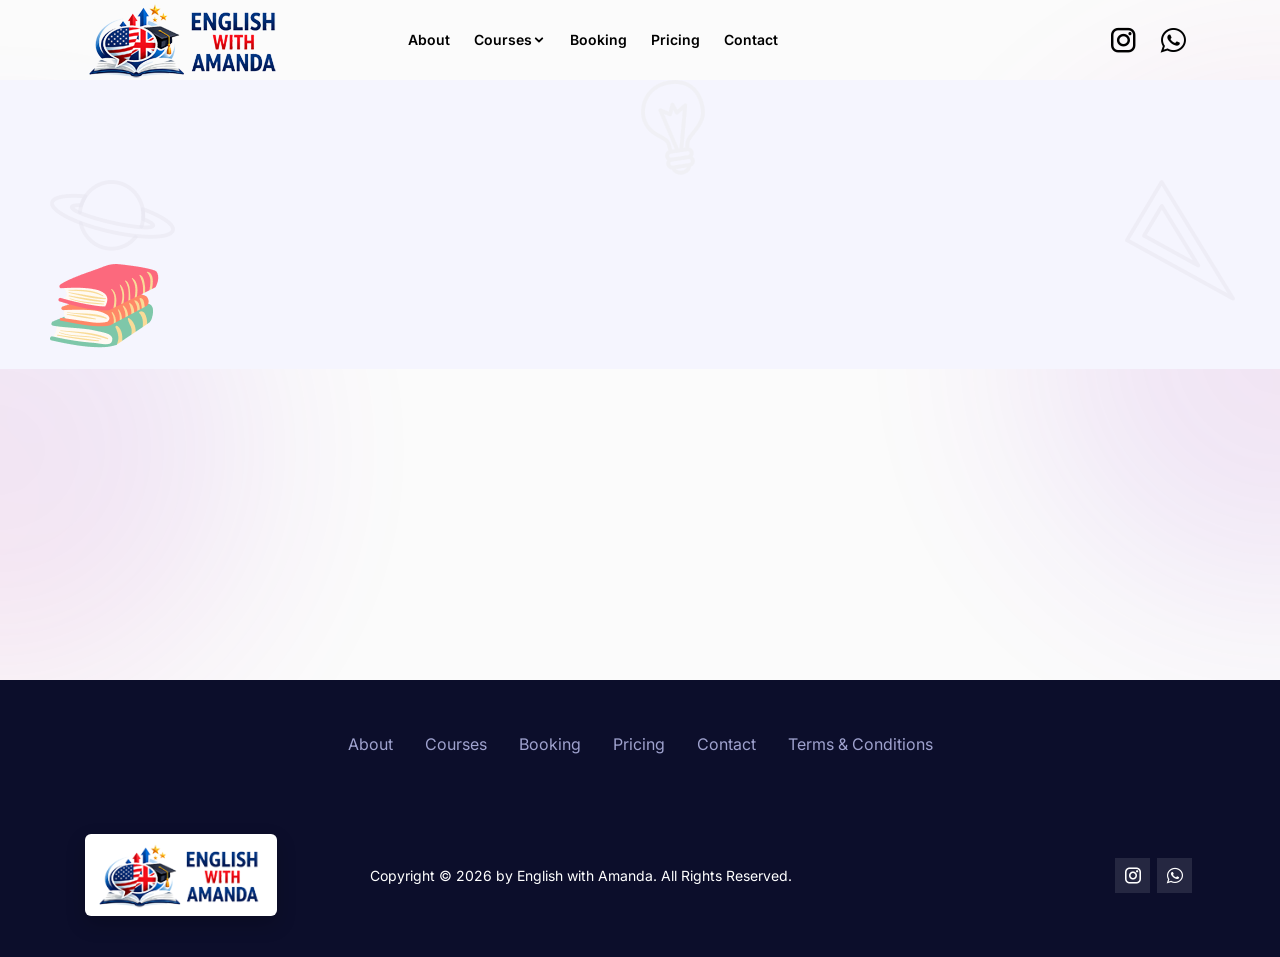
==== confirmation/index.html @ 3206e2a3 "Updated page titles" ====
<!doctype html>
<html class="no-js" lang="zxx">

<head>
    <meta charset="utf-8">
    <meta http-equiv="x-ua-compatible" content="ie=edge">
    <title>English with Amanda - Confirmation</title>
    <meta name="description" content="">
    <meta name="viewport" content="width=device-width, initial-scale=1">

    <link rel="shortcut icon" type="image/x-icon" href="../img/favicon.ico">
    <!-- Place favicon.ico in the root directory -->

    <!-- CSS here -->
    <link rel="stylesheet" href="../css/bootstrap.min.css">
    <link rel="stylesheet" href="../css/animate.min.css">
    <link rel="stylesheet" href="../css/aos.min.css">
    <link rel="stylesheet" href="../css/magnific-popup.css">
    <link rel="stylesheet" href="../css/icofont.min.css">
    <link rel="stylesheet" href="../css/slick.css">
    <link rel="stylesheet" href="../css/swiper-bundle.min.css">
    <link rel="stylesheet" href="../css/style.css">


    <meta name="color-scheme" content="light">

</head>


<body class="body__wrapper">
    <!-- pre loader area start -->
    <div id="back__preloader">
        <div id="back__circle_loader"></div>
            <div class="back__loader_logo">
                <img loading="lazy"  src="../img/pre.png" alt="Preload">
            </div>
        </div>
    </div>
    <!-- pre loader area end -->



    <main class="main_wrapper overflow-hidden">

        <!-- headar section start -->
        <header>
            <div class="headerarea headerarea__2 header__sticky header__area">
                <div class="container desktop__menu__wrapper">
                    <div class="row">
                        <div class="col-xl-2 col-lg-2 col-md-6">
                            <div class="headerarea__left">
                                <div class="headerarea__left__logo">

                                    <a href="../index.html"><img loading="lazy"  src="../img/logo/logo_1.png" alt="logo"></a>
                                </div>

                            </div>
                        </div>
                        <div class="col-xl-7 col-lg-7 main_menu_wrap">
                            <div class="headerarea__main__menu">
                                <nav aria-label="Primary navigation">
                                    <ul>
                                        <li><a href="../about.html">About</a></li>
                                        <li>
                                            <a class="headerarea__has__dropdown" href="../index.html#featured-courses">Courses<i class="icofont-rounded-down"></i></a>
                                            <ul class="headerarea__submenu">
                                                <li><a href="../trial-lesson.html">Trial Lesson</a></li>
                                                <li><a href="../general-english.html">General English</a></li>
                                                <li><a href="../group-conversation-classes.html">Group Conversation Classes</a></li>
                                                <li><a href="../cambridge-exam-preparation.html">Cambridge Exam Preparation</a></li>
                                                <li><a href="../business-english.html">Business English</a></li>
                                                <li><a href="../interview-preparation.html">Interview Preparation</a></li>
                                                <li><a href="../pronunciation-and-accent-reduction.html">Pronunciation and Accent Reduction</a></li>
                                            </ul>
                                        </li>
                                        <li><a href="../booking.html">Booking</a></li>
                                        <li><a href="../pricing.html">Pricing</a></li>
                                        <li><a href="../index.html#contact">Contact</a></li>
                                    </ul>
                                </nav>
                            </div>
                        </div>
                        <div class="col-xl-3 col-lg-3 col-md-6">
                            <div class="ewa-header-social" aria-label="Social links">
                                <a href="https://www.instagram.com/englishwithamandasmith/" target="_blank" rel="noopener noreferrer" aria-label="Instagram (opens in a new tab)"><i class="icofont-instagram" aria-hidden="true"></i></a>
                                <a href="https://api.whatsapp.com/send?phone=18563923306" target="_blank" rel="noopener noreferrer" aria-label="WhatsApp (opens in a new tab)"><i class="icofont-brand-whatsapp" aria-hidden="true"></i></a>
                            </div>
                            <div class="headerarea__right">
                            </div>
                        </div>

                    </div>

                </div>


                <div class="container-fluid mob_menu_wrapper">
                    <div class="row align-items-center">
                        <div class="col-6">
                            <div class="mobile-logo">
                                <a class="logo__dark" href="../index.html"><img loading="lazy"  src="../img/logo/logo_1.png" alt="logo"></a>
                            </div>
                        </div>
                        <div class="col-6">
                            <div class="header-right-wrap">
    
                                <div class="ewa-header-social" aria-label="Social links">
                                <a href="https://www.instagram.com/englishwithamandasmith/" target="_blank" rel="noopener noreferrer" aria-label="Instagram (opens in a new tab)"><i class="icofont-instagram" aria-hidden="true"></i></a>
                                <a href="https://api.whatsapp.com/send?phone=18563923306" target="_blank" rel="noopener noreferrer" aria-label="WhatsApp (opens in a new tab)"><i class="icofont-brand-whatsapp" aria-hidden="true"></i></a>
                            </div>
                            <div class="headerarea__right">
                                </div>
    
                                <div class="mobile-off-canvas">
                                    <a class="mobile-aside-button" href="#" aria-label="Open menu"><i class="icofont-navigation-menu"></i></a>
                                </div>
                            </div>
                        </div>
                    </div>
                </div>
            </div>
        </header>
        <!-- header section end -->

        <!-- Mobile Menu Start Here -->
        <div class="mobile-off-canvas-active">
            <a class="mobile-aside-close"><i class="icofont  icofont-close-line"></i></a>
            <div class="header-mobile-aside-wrap">
                <div class="mobile-menu-wrap headerarea">
        
                    <div class="mobile-navigation">
                        <nav aria-label="Mobile navigation">
                            <ul class="mobile-menu">
                                <li><a href="../about.html">About</a></li>
                                <li class="menu-item-has-children"><a href="../index.html#featured-courses">Courses</a>
                                    <ul class="dropdown">
                                        <li><a href="../trial-lesson.html">Trial Lesson</a></li>
                                        <li><a href="../general-english.html">General English</a></li>
                                        <li><a href="../group-conversation-classes.html">Group Conversation Classes</a></li>
                                        <li><a href="../cambridge-exam-preparation.html">Cambridge Exam Preparation</a></li>
                                        <li><a href="../business-english.html">Business English</a></li>
                                        <li><a href="../interview-preparation.html">Interview Preparation</a></li>
                                        <li><a href="../pronunciation-and-accent-reduction.html">Pronunciation and Accent Reduction</a></li>
                                    </ul>
                                </li>
                                <li><a href="../booking.html">Booking</a></li>
                                <li><a href="../pricing.html">Pricing</a></li>
                                <li><a href="../index.html#contact">Contact</a></li>
                            </ul>
                        </nav>
                    </div>
        
                </div>
            </div>
        </div>
        <!-- Mobile Menu end Here -->

        <!-- theme fixed shadow -->
        <div>
            <div class="theme__shadow__circle"></div>
            <div class="theme__shadow__circle shadow__right"></div>
        </div>
        <!-- theme fixed shadow -->
        <!-- breadcrumbarea__section__start -->

        <div class="breadcrumbarea">

            <div class="container">
                <div class="row">
                    <div class="col-xl-12">
                        <div class="breadcrumb__content__wraper" data-aos="fade-up">
                            <div class="breadcrumb__title">
                                <h2 class="heading">Thanks for Your Message</h2>
                            </div>
                            <div class="breadcrumb__inner">
                                <ul>
                                    <li>We will get back to you</li>
                                </ul>
                            </div>
                        </div>



                    </div>
                </div>
            </div>

            <div class="shape__icon__2">
                <img loading="lazy"  class=" shape__icon__img shape__icon__img__1" src="../img/herobanner/herobanner__1.png" alt="photo">
                <img loading="lazy"  class=" shape__icon__img shape__icon__img__2" src="../img/herobanner/herobanner__2.png" alt="photo">
                <img loading="lazy"  class=" shape__icon__img shape__icon__img__3" src="../img/herobanner/herobanner__3.png" alt="photo">
                <img loading="lazy"  class=" shape__icon__img shape__icon__img__4" src="../img/herobanner/herobanner__5.png" alt="photo">
            </div>

        </div>
        <!-- breadcrumbarea__section__end-->

        <!-- error__section__start -->
        <div class="errorarea sp_top_100 sp_bottom_100">
            <div class="container">
                <div class="row">
                    <div class="col-xl-8 col-lg-10 col-sm-12 col-12 m-auto">
                        <div class="errorarea__inner" data-aos="fade-up">
                            <div class="error__button">
                                <a class="default__button" href="../index.html">Back To Home
                                <i class="icofont-simple-right"></i>
                            </a>
                            </div>
                        </div>
                    </div>
                </div>
            </div>
        </div>
        <!-- error__section__end -->


        <!-- footer__section__start -->
        <div class="footerarea">
            <div class="container">
                

                <div class="footerarea__wrapper footerarea__wrapper__2">
                    <nav class="ewa-footer-nav" aria-label="Footer navigation">
                        <a href="../about.html">About</a>
                        <a href="../index.html#featured-courses">Courses</a>
                        <a href="../booking.html">Booking</a>
                        <a href="../pricing.html">Pricing</a>
                        <a href="../index.html#contact">Contact</a>
                        <a href="../terms-and-conditions.html">Terms &amp; Conditions</a>
                    </nav>
                    
                </div>
                <div class="footerarea__copyright__wrapper footerarea__copyright__wrapper__2">
                    <div class="row">
                        <div class="col-xl-3 col-lg-3">
                            <div class="copyright__logo">
                                <a href="/"><img loading="lazy" src="../img/logo/logo_2.png" alt="English with Amanda"></a>
                            </div>
                        </div>
                        <div class="col-xl-6 col-lg-6">
                            <div class="footerarea__copyright__content footerarea__copyright__content__2">
                                <p>Copyright © <span>2026</span> by English with Amanda. All Rights Reserved.</p>
                            </div>
                        </div>
                        <div class="col-xl-3 col-lg-3">
                            <div class="footerarea__icon footerarea__icon__2">
                                <ul>
                                    <li><a href="https://www.instagram.com/englishwithamandasmith/" target="_blank" rel="noopener noreferrer" aria-label="Instagram"><i class="icofont-instagram"></i></a></li>
                                    <li><a href="https://api.whatsapp.com/send?phone=18563923306" target="_blank" rel="noopener noreferrer" aria-label="WhatsApp"><i class="icofont-brand-whatsapp"></i></a></li>
                                </ul>
                            </div>
                        </div>
                    </div>
                </div>

            </div>
        </div>
        <!-- footer__section__end -->


    </main>





    <!-- JS here -->
    <script src="../js/vendor/modernizr-3.5.0.min.js"></script>
    <script src="../js/vendor/jquery-3.6.0.min.js"></script>
    <script src="../js/popper.min.js"></script>
    <script src="../js/bootstrap.min.js"></script>
    <script src="../js/isotope.pkgd.min.js"></script>
    <script src="../js/slick.min.js"></script>
    <script src="../js/jquery.meanmenu.min.js"></script>
    <script src="../js/ajax-form.js"></script>
    <script src="../js/wow.min.js"></script>
    <script src="../js/jquery.scrollUp.min.js"></script>
    <script src="../js/imagesloaded.pkgd.min.js"></script>
    <script src="../js/jquery.magnific-popup.min.js"></script>
    <script src="../js/waypoints.min.js"></script>
    <script src="../js/jquery.counterup.min.js"></script>
    <script src="../js/plugins.js"></script>
    <script src="../js/swiper-bundle.min.js"></script>
    <script src="../js/main.js"></script>




</body>

</html>
---- css/style.css ----
/*********************************************************************************

	Template Name: Edurock - Education LMS Template
    Author: Techboot
    Support: techbootmail@gmail.com
    Description: Edurock -  Education, online course, bootstrap 5.0 LMS Template.
    Version: 1.0.0

**********************************************************************************/
/**************************************************************

	Start Style sheet Indexing
	|
	|___ Default Styles
	|	|
	|	|___ Variables
	|	|___ Mixins
	|	|___ Reset
	|	|___ Typography
	|	|___ Extend
	|	|___ Animations
	|	|___ Short Code
	|	|___ Spacing
	|
	|
	|___Header Styles
	|	|___ header
	|	|___ main_menu
    |	|___ mobile_menu
	|
	|
	|___Section Styles
	|	|___ Hero Banner 
	|	|___ Education 
	|	|___ Training
	|	|___ About
	|	|___ Popular
	|	|___ Grid
	|	|___ Event
	|	|___ Register
	|	|___ testimonial
	|	|___ Counter
	|	|___ Team
	|
	|___Page Styles
	|	|___ Instructor 
	|	|___ Blog 
	|	|___ Course 
	|	|___ Contact 
	|	|___ Error 
	|	|___ Breadcrumb 
	|
	|___Footer Styles
	|	|___ Footer 
	|	|___ Copyright
	|
	|___Light/Dark Styles
	|	|___ Light/Dark 
	|
	|___ End Style Sheet Indexing

***************************************************************/
@import url("https://fonts.googleapis.com/css2?family=Hind:wght@300;400;500;600;700&family=Inter:wght@300;400;500;600;700;800;900&display=swap");
:root {
  --bodyColor: #222222;
  --bodyBg: #fbfbfb;
  --bodyBg1: #F7F7F7;
  --whiteColor: #ffffff;
  --whitegrey: #6A7C92;
  --whitegrey1: #EDEDED;
  --whitegrey2: #F2F6F7;
  --whitegrey3: #E7DEFF;
  --headingColor: #222222;
  --contentColor: #5F6C76;
  --contentColor2: #5C727D;
  --primaryColor: #5F2DED;
  --secondaryColor: #F2277E;
  --secondaryColor2: #FF275A;
  --secondaryColor3: #FF2828;
  --blackColor: #000000;
  --blackColor2: #191B1E;
  --darkblack: #0C0E2B;
  --darkcolor: #263546;
  --darkgray: #9FA2CE;
  --deepgray: #202942;
  --lightGrey: #7B8696;
  --lightGrey2: #7B8697;
  --lightGrey3: #7E858B;
  --lightGrey4: #A2A9B6;
  --lightGrey5: #F0F0F5;
  --lightGrey8: #F0F1F3;
  --lightGrey6: #6D6E75;
  --lightGrey7: #F3F4FD;
  --lightGrey9: #9F98B2;
  --lightGrey10: #F5F5FE;
  --lightGrey11: #F7F8FD;
  --lightGrey12: #f0f4f7;
  --greencolor: #44CEA9;
  --greencolor2: #1EC902;
  --greencolor3: #2EC14A;
  --orange: #FE2323;
  --borderColor: #eeeeee;
  --borderColor1: #E5E5E5;
  --borderColor2: #dddddd;
  --borderColor3: #f8f8f8;
  --borderColor4: #cacaca;
  --darkdeep1: #170F2F;
  --darkdeep2: #37404E;
  --darkdeep3: #F4F4F8;
  --darkdeep4: #949392;
  --darkdeep5: #62605D;
  --darkdeep6: #7E8285;
  --darkdeep7: #C4C4C4;
  --indigo: #B13BFF;
  --deepgreen: #133344;
  --deepblue: #505975;
  --deepred: #DC164D;
  --skycolor: #03A9F4;
  --yellow: #FF912C;
  --yellow1: #F0B410;
  --blue: #2864FF;
  --naveBlue: #17093e;
  --borderRadius: 4px;
  --borderRadius2: 20px;
  --borderRadius3: 10px;
  --transition: .3s;
  --bodyFont: "Inter", sans-serif;
  --headingFont: "Hind", sans-serif;
  --contentFont: "Inter", sans-serif;
}

.is_dark {
  --bodyColor: #fff;
  --bodyBg: #0C0E2B;
  --bodyBg1: #0C0E2B;
  --headingColor: #fff;
  --blackColor: #fff;
  --blackColor2: #fff;
  --whiteColor: #0C0E2B;
  --darkdeep2: #fff;
  --darkblack: #fff;
  --lightGrey: #0C0E2B;
  --lightGrey7: #170F2F;
  --lightGrey10: #170F2F;
  --lightGrey11: #170F2F;
  --contentColor: #fff;
  --darkdeep5: #fff;
  --borderColor: #312a57;
  --whitegrey: #fff;
  --whitegrey1: #312a57;
  --whitegrey2: #312a57;
  --deepgray: #fff;
  --borderColor2: #fff;
  --darkdeep3: #17093e;
  --contentColor2: #fff;
  --deepgreen: #fff;
  --bs-body-color:#fff;
}

/*------------------------------
Default CSS
-------------------------------*/
* {
  margin: 0;
  padding: 0;
  box-sizing: border-box;
}

body {
  font-family: var(--bodyFont);
  background-color: var(--bodyBg);
  font-size: 16px;
  font-weight: 400;
  line-height: 1.8;
  position: relative;
}

p {
  font-size: 16px;
  margin-bottom: 15px;
  color: var(--contentColor);
}

a {
  text-decoration: none;
  transition: var(--transition);
}

p,
a,
.btn,
button,
p,
input,
select,
textarea,
li,
img {
  -webkit-transition: all var(--transition) ease-out 0s;
  -moz-transition: all var(--transition) ease-out 0s;
  -ms-transition: all var(--transition) ease-out 0s;
  -o-transition: all var(--transition) ease-out 0s;
  transition: all var(--transition) ease-out 0s;
}

a {
  color: var(--contentColor);
}

a:hover {
  color: var(--primaryColor);
}

input:focus-visible {
  outline: none;
}

h1,
h2,
h3,
h4,
h5,
h6 {
  color: var(--headingColor);
  font-family: var(--headingFont);
  -webkit-transition: all 0.3s ease-out 0s;
  -moz-transition: all 0.3s ease-out 0s;
  -ms-transition: all 0.3s ease-out 0s;
  -o-transition: all 0.3s ease-out 0s;
  transition: all 0.3s ease-out 0s;
  margin-bottom: 15px;
}

h1,
h2,
h3,
h4,
h5,
h6 {
  font-weight: 700;
  font-family: var(--headingFont);
  color: var(--blackColor);
}

ul {
  margin: 0px;
  padding: 0px;
}

li {
  list-style: none;
  display: inline-block;
}

.container,
.container-fluid,
.container-lg,
.container-md,
.container-sm,
.container-xl,
.container-xxl {
  padding-right: var(--bs-gutter-x, 0.9375rem);
  padding-left: var(--bs-gutter-x, 0.9375rem);
  --bs-gutter-x: .9375rem;
}

.container-fluid.full__width__padding {
  padding: 0 30px;
}
@media (min-width: 1500px) and (max-width: 1920px) {
  .container-fluid.full__width__padding {
    padding: 0 150px;
  }
}
@media (min-width: 1366px) and (max-width: 1499px) {
  .container-fluid.full__width__padding {
    padding: 0 50px;
  }
}

.row {
  --bs-gutter-x: 1.875rem;
}

.column__custom__class {
  padding-left: 15px;
  padding-right: 15px;
}

.row__custom__class {
  margin-left: -15px;
  margin-right: -15px;
  padding: 0;
}

.sp_100 {
  padding: 100px 0;
}

.sp_90 {
  padding: 90px 0;
}

.sp_80 {
  padding: 80px 0;
}

.sp_70 {
  padding: 70px 0;
}

.sp_60 {
  padding: 60px 0;
}

.sp_50 {
  padding: 50px 0;
}

.sp_40 {
  padding: 40px 0;
}

.sp_30 {
  padding: 30px 0;
}

.sp_20 {
  padding: 20px 0;
}

.sp_top_120 {
  padding-top: 120px;
}

.sp_top_100 {
  padding-top: 100px;
}

.sp_top_90 {
  padding-top: 90px;
}

.sp_top_80 {
  padding-top: 80px;
}

.sp_top_70 {
  padding-top: 70px;
}

.sp_top_60 {
  padding-top: 60px;
}

.sp_top_50 {
  padding-top: 50px;
}

.sp_top_40 {
  padding-top: 40px;
}

.sp_top_30 {
  padding-top: 30px;
}

.sp_top_20 {
  padding-top: 20px;
}

.sp_bottom_110 {
  padding-bottom: 110px;
}

.sp_bottom_120 {
  padding-bottom: 120px;
}

.sp_bottom_100 {
  padding-bottom: 100px;
}

.sp_bottom_90 {
  padding-bottom: 90px;
}

.sp_bottom_80 {
  padding-bottom: 80px;
}

.sp_bottom_70 {
  padding-bottom: 70px;
}

.sp_bottom_60 {
  padding-bottom: 60px;
}

.sp_bottom_50 {
  padding-bottom: 50px;
}

.sp_bottom_40 {
  padding-bottom: 40px;
}

.sp_bottom_30 {
  padding-bottom: 30px;
}

.sp_bottom_20 {
  padding-bottom: 20px;
}

.col--30 {
  padding-left: 30px;
  padding-right: 30px;
}

#scrollUp {
  width: 50px;
  height: 50px;
  line-height: 50px;
  background-color: var(--whiteColor);
  color: var(--primaryColor);
  right: 20px;
  bottom: 60px;
  text-align: center;
  overflow: hidden;
  border-radius: 50px;
  z-index: 9811 !important;
  position: fixed;
  display: block;
  box-shadow: 0px 10px 50px rgba(13, 38, 59, 0.15);
}

#scrollUp i {
  display: block;
  line-height: 50px;
  font-size: 20px;
  transition: 0.5s;
}

#scrollUp:hover i {
  background: var(--primaryColor);
  color: var(--whiteColor);
}

@media (min-width: 1500px) and (max-width: 1920px), (min-width: 1366px) and (max-width: 1499px) {
  .container {
    max-width: 1200px;
  }
}

.default__small__button {
  padding: 5px 23px;
  font-weight: 600;
  font-size: 14px;
  line-height: 1.5;
  color: var(--primaryColor);
  border-radius: var(--borderRadius2);
  background: var(--whitegrey3);
  display: inline-block;
  text-align: center;
  margin-bottom: 20px;
}
.default__small__button.default__small__button__2 {
  background: rgba(255, 255, 255, 0.07);
  border-radius: 14.5px;
  color: var(--whiteColor);
}

.default__button {
  padding: 10px 25px;
  background-color: var(--primaryColor);
  color: var(--whiteColor);
  display: inline-block;
  text-align: center;
  border-radius: var(--borderRadius);
  font-size: 15px;
  border: 1px solid var(--primaryColor);
}
.default__button:hover {
  background-color: var(--whiteColor);
  color: var(--primaryColor);
  border-color: var(--primaryColor);
  border: 1px solid var(--primaryColor);
}
.default__button.default__button--2 {
  background-color: var(--secondaryColor);
  border: 1px solid var(--secondaryColor);
}
.default__button.default__button--2:hover {
  background-color: var(--whiteColor);
  color: var(--secondaryColor);
  border: 1px solid var(--secondaryColor);
}
.default__button.default__button--3 {
  background-color: transparent;
  border: 1px solid var(--primaryColor);
  color: var(--primaryColor);
}
.default__button.default__button--3:hover {
  color: var(--whiteColor);
  border: 1px solid var(--primaryColor);
  background-color: var(--primaryColor);
}
.default__button.default__button--4 {
  background-color: transparent;
  border: 1px solid var(--secondaryColor);
  color: var(--secondaryColor);
}
.default__button.default__button--4:hover {
  color: var(--whiteColor);
  border: 1px solid var(--secondaryColor);
  background-color: var(--secondaryColor);
}

@keyframes dot-anim {
  0% {
    transform: translateY(20px);
  }
  100% {
    transform: translateY(0px);
  }
}
@keyframes dot-anim-2 {
  0% {
    transform: translateX(20px);
  }
  100% {
    transform: translateX(0px);
  }
}
@keyframes up-do-anim {
  0%, 25%, 50%, 75%, 100% {
    transform: translateY(0);
  }
  40% {
    transform: translateY(-30px);
  }
  60% {
    transform: translateY(-15px);
  }
}
@keyframes cir-anim {
  0% {
    -webkit-transform: rotate(0deg);
    -moz-transform: rotate(0deg);
    -ms-transform: rotate(0deg);
    transform: rotate(0deg);
  }
  100% {
    -webkit-transform: rotate(360deg);
    -moz-transform: rotate(360deg);
    -ms-transform: rotate(360deg);
    transform: rotate(360deg);
  }
}
@keyframes move5 {
  0% {
    -webkit-transform: translateY(0);
    transform: translateY(0);
  }
  50% {
    -webkit-transform: translateY(-20px);
    transform: translateY(-20px);
  }
  100% {
    -webkit-transform: translateY(0);
    transform: translateY(0);
  }
}
.theme__shadow__circle {
  position: fixed;
  left: -250px;
  top: 200px;
  right: auto;
  bottom: auto;
  z-index: -1;
  width: 500px;
  height: 500px;
  border-radius: 1000px;
  background-image: linear-gradient(45deg, var(--secondaryColor), var(--primaryColor));
  opacity: 0.1;
  -webkit-filter: blur(100px);
  filter: blur(100px);
}

.theme__shadow__circle.shadow__right {
  left: auto;
  top: 100px;
  right: -250px;
  bottom: auto;
  opacity: 0.1;
  background-image: linear-gradient(45deg, var(--primaryColor), var(--secondaryColor));
}

.section__title {
  margin-bottom: 40px;
}
@media (max-width: 767px) {
  .section__title {
    margin-bottom: 20px;
  }
}
.section__title .section__title__heading h2 {
  font-size: 42px;
  line-height: 54px;
  margin-bottom: 0;
}
@media (min-width: 1366px) and (max-width: 1499px) {
  .section__title .section__title__heading h2 {
    font-size: 38px;
    line-height: 50px;
  }
}
@media (min-width: 992px) and (max-width: 1365px) {
  .section__title .section__title__heading h2 {
    font-size: 35px;
    line-height: 45px;
  }
}
@media (min-width: 768px) and (max-width: 991px) {
  .section__title .section__title__heading h2 {
    font-size: 35px;
    line-height: 45px;
  }
}
@media (max-width: 767px) {
  .section__title .section__title__heading h2 {
    font-size: 30px;
    line-height: 40px;
  }
}

.heading__underline span {
  position: relative;
}
.heading__underline span:after {
  position: absolute;
  content: "";
  width: 100%;
  height: 7px;
  background: var(--secondaryColor);
  bottom: 22px;
  left: 0;
  z-index: -1;
}
@media (min-width: 992px) and (max-width: 1365px) {
  .heading__underline span:after {
    bottom: 17px;
  }
}
@media (min-width: 768px) and (max-width: 991px) {
  .heading__underline span:after {
    bottom: 19px;
  }
}
@media (max-width: 767px) {
  .heading__underline span:after {
    bottom: 16px;
  }
}

.section__title__2 .section__small__title {
  margin-bottom: 13px;
}
.section__title__2 .section__small__title span {
  font-weight: 600;
  font-size: 15px;
  line-height: 18px;
  letter-spacing: 0.64px;
  text-transform: uppercase;
  color: var(--secondaryColor);
}
.section__title__2 .section__title__heading__2 {
  margin-bottom: 13px;
}
.section__title__2 .section__title__heading__2.section__title__heading__3 h2 {
  color: var(--blackColor);
}
.section__title__2 .section__title__heading__2.heading__fontsize__1 h2 {
  font-size: 65px;
  line-height: 72px;
}
.section__title__2 .section__title__heading__2.heading__fontsize__2 h2 {
  font-size: 47px;
  line-height: 50px;
}
@media (min-width: 992px) and (max-width: 1365px) {
  .section__title__2 .section__title__heading__2.heading__fontsize__2 h2 {
    font-size: 42px;
    line-height: 48px;
  }
}
@media (min-width: 768px) and (max-width: 991px) {
  .section__title__2 .section__title__heading__2.heading__fontsize__2 h2 {
    font-size: 35px;
    line-height: 45px;
  }
}
@media (max-width: 767px) {
  .section__title__2 .section__title__heading__2.heading__fontsize__2 h2 {
    font-size: 30px;
    line-height: 40px;
  }
}
.section__title__2 .section__title__heading__2 h2 {
  font-size: 60px;
  line-height: 72px;
  letter-spacing: 0.5px;
  color: var(--whiteColor);
}

#loading {
  background-color: var(--whiteColor);
  height: 100%;
  width: 100%;
  position: fixed;
  z-index: 999999999;
  margin-top: 0px;
  top: 0px;
}

#loading-center {
  width: 100%;
  height: 100%;
  position: relative;
}

#loading-center-absolute {
  position: absolute;
  left: 50%;
  top: 50%;
  height: 200px;
  width: 200px;
  margin-top: -100px;
  margin-left: -100px;
}

#object {
  width: 80px;
  height: 80px;
  background-color: var(--primaryColor);
  -webkit-animation: animate 1s infinite ease-in-out;
  animation: animate 1s infinite ease-in-out;
  margin-right: auto;
  margin-left: auto;
  margin-top: 60px;
}

@-webkit-keyframes animate {
  0% {
    -webkit-transform: perspective(160px);
  }
  50% {
    -webkit-transform: perspective(160px) rotateY(-180deg);
  }
  100% {
    -webkit-transform: perspective(160px) rotateY(-180deg) rotateX(-180deg);
  }
}
@keyframes animate {
  0% {
    transform: perspective(160px) rotateX(0deg) rotateY(0deg);
    -webkit-transform: perspective(160px) rotateX(0deg) rotateY(0deg);
  }
  50% {
    transform: perspective(160px) rotateX(-180deg) rotateY(0deg);
    -webkit-transform: perspective(160px) rotateX(-180deg) rotateY(0deg);
  }
  100% {
    transform: perspective(160px) rotateX(-180deg) rotateY(-180deg);
    -webkit-transform: perspective(160px) rotateX(-180deg) rotateY(-180deg);
  }
}
.mode_switcher.my_switcher {
  position: fixed;
  right: -50px;
  top: 100px;
  z-index: 9999999;
  transition: 0.3s;
}

.mode_switcher.my_switcher:hover {
  right: 0;
}

@media (min-width: 1500px) and (max-width: 1920px) {
  .mode_switcher.my_switcher {
    top: 300px;
  }
}
.mode_switcher.my_switcher button {
  display: flex;
  font-size: 20px;
  color: var(--whiteColor);
  background: var(--primaryColor);
  padding: 10px;
  line-height: 20px;
  border-top-left-radius: 10px;
  border-bottom-left-radius: 10px;
  width: 90px;
  box-shadow: 0px 6px 34px rgba(215, 216, 222, 0.15);
  border: none;
}

.mode_switcher.my_switcher button svg {
  width: 20px;
  margin-right: 10px;
}

.mode_switcher.my_switcher button span {
  font-size: 16px;
}

.light__mode {
  display: none;
}

.is_dark .light__mode {
  display: block;
}

.is_dark .dark__mode {
  display: none;
}

/*****************************************************
    37. Preloader CSS Here 
****************************/
#back__preloader {
  display: -webkit-box;
  display: -ms-flexbox;
  -webkit-box-pack: center;
  -webkit-box-align: center;
  display: -webkit- flex;
  display: -ms- flex;
  display: flex;
  -ms-flex-pack: center;
  justify-content: center;
  -ms-flex-align: center;
  align-items: center;
  height: 100vh;
  background: #ffffff;
  position: fixed;
  z-index: 999999;
  width: 100%;
  top: 0;
  left: 0;
  right: 0;
  bottom: 0;
}

.back__loader_logo {
  position: absolute;
}

.back__loader_logo img {
  width: 40px;
}

#back__circle_loader {
  width: 100px;
  height: 100px;
  border-style: solid;
  border-width: 5px;
  border-top-color: #465fe9;
  border-right-color: #465fe9;
  border-bottom-color: #d5eaff;
  border-left-color: #d5eaff;
  border-radius: 50%;
  -webkit-animation: spinLoader 2s linear infinite;
  animation: spinLoader 2s linear infinite;
}

@-webkit-keyframes spinLoader {
  0% {
    -webkit-transform: rotate(0deg);
    transform: rotate(0deg);
  }
  100% {
    -webkit-transform: rotate(360deg);
    transform: rotate(360deg);
  }
}
@keyframes spinLoader {
  0% {
    -webkit-transform: rotate(0deg);
    transform: rotate(0deg);
  }
  100% {
    -webkit-transform: rotate(360deg);
    transform: rotate(360deg);
  }
}
.modal__wraper {
  max-width: 1000px;
  margin: 150px auto;
  max-height: 750px;
  overflow: auto;
}
@media (min-width: 992px) and (max-width: 1365px), (min-width: 768px) and (max-width: 991px), (max-width: 767px) {
  .modal__wraper {
    margin: 50px auto;
  }
}
.modal__wraper .modal-content {
  padding: 15px;
  background: var(--whiteColor);
}
.modal__wraper .modal-body {
  padding: 0;
}
.modal__wraper .btn-close {
  position: absolute;
  right: 10px;
  z-index: 99;
  background-color: var(--whiteColor);
}

/*------------------------------
Header Area
-------------------------------*/
.header__area.sticky {
  position: fixed;
  top: 0;
  background: var(--whiteColor);
  z-index: 9999;
  right: 0;
  left: 0;
  width: 100%;
  transition: 0.4s;
  -webkit-box-shadow: 0 0 50px 10px rgba(95, 45, 237, 0.15);
  -moz-box-shadow: 0 0 50px 10px rgba(95, 45, 237, 0.15);
  box-shadow: 0 0 50px 10px rgba(95, 45, 237, 0.15);
  animation: 300ms ease-in-out 0s normal none 1 running fadeInDown;
}

.headerarea .container {
  position: relative;
}
.headerarea__left {
  display: flex;
  height: 100%;
  align-items: center;
}
@media (min-width: 1500px) and (max-width: 1920px) {
  .headerarea .container {
    max-width: 1330px;
  }
}
@media (min-width: 1500px) and (max-width: 1920px) {
  .headerarea.headerarea__2 .container {
    max-width: 1590px;
  }
}
@media (min-width: 1500px) and (max-width: 1920px) {
  .headerarea.headerarea__3 .container {
    max-width: 1460px;
  }
}
.headerarea__main__menu {
  text-align: center;
}
.headerarea__main__menu nav ul > li {
  position: relative;
}
.headerarea__main__menu nav ul > li a {
  padding: 40px 20px;
  display: block;
  font-size: 16px;
  font-weight: 600;
  position: relative;
  color: var(--blackColor);
}
@media (min-width: 1366px) and (max-width: 1499px) {
  .headerarea__main__menu nav ul > li a {
    padding: 30px 15px;
  }
}
@media (min-width: 992px) and (max-width: 1365px) {
  .headerarea__main__menu nav ul > li a {
    padding: 20px 10px;
    font-size: 14px;
  }
}
.headerarea__main__menu nav ul > li:hover > a {
  color: var(--primaryColor);
}
.headerarea__main__menu nav ul > li .headerarea__submenu {
  position: absolute;
  clip: rect(0px, 200vw, 0, 0px);
  transition: opacity 0.4s linear, clip 0.6s linear, visibility 0s 0.4s;
  transform: translateZ(0);
  background-color: var(--whiteColor);
  min-width: 200px;
  transition: 0.3s;
  top: 110%;
  left: 0;
  padding: 14px 0;
  opacity: 0;
  visibility: hidden;
  z-index: 9999;
  box-shadow: 0 0 50px 10px rgba(15, 157, 193, 0.1);
  border-bottom-right-radius: var(--borderRadius);
  border-bottom-left-radius: var(--borderRadius);
  text-align: left;
}
.headerarea__main__menu nav[aria-label="Primary navigation"] .headerarea__submenu {
  min-width: 310px;
}
.headerarea__main__menu nav ul > li .headerarea__submenu > li {
  display: block;
  margin: 0;
  border-left: 2px solid transparent;
}
.headerarea__main__menu nav ul > li .headerarea__submenu > li:hover {
  border-left: 2px solid var(--primaryColor);
}
.headerarea__main__menu nav ul > li .headerarea__submenu > li:hover > a {
  color: var(--primaryColor);
  background-color: var(--whitegrey1);
}
.headerarea__main__menu nav ul > li .headerarea__submenu > li a {
  padding: 10px 25px;
  display: flex;
  justify-content: space-between;
  align-items: center;
}
.headerarea__main__menu nav ul > li:hover .headerarea__submenu {
  top: 100%;
  visibility: visible;
  opacity: 1;
  clip: rect(0px, 100vw, 200vh, -30px);
  transition: clip 0.6s linear, opacity 0.4s linear;
}
.headerarea__right {
  text-align: right;
  display: flex;
  justify-content: end;
  height: 100%;
  align-items: center;
}
.headerarea__right .header__cart {
  padding: 0 20px;
  position: relative;
  display: flex;
  align-items: center;
  height: 100%;
}
@media (min-width: 992px) and (max-width: 1365px) {
  .headerarea__right .header__cart {
    padding: 0px 10px;
  }
}
.headerarea__right .header__cart:hover > a {
  color: var(--secondaryColor);
}
.headerarea__right .header__cart:hover .header__right__dropdown__wrapper {
  visibility: visible;
  opacity: 1;
  top: 100%;
  transition: 0.3s;
}
.headerarea__right .header__cart > a {
  font-size: 24px;
  color: var(--blackColor);
  position: relative;
}
.headerarea__right .header__cart > a::before {
  font-size: 10px;
  font-weight: 500;
  line-height: 15px;
  position: absolute;
  top: 0;
  right: -10px;
  width: 15px;
  height: 15px;
  padding: 0 4px;
  content: "3";
  text-align: center;
  border-radius: 100%;
  background: var(--secondaryColor);
  color: var(--whiteColor);
}
@media (min-width: 992px) and (max-width: 1365px) {
  .headerarea__right .header__cart > a::before {
    top: 7px;
    right: 11px;
  }
}
.headerarea__right .header__cart .header__right__dropdown__wrapper {
  position: absolute;
  width: 300px;
  max-height: 700px;
  padding: 20px;
  border-bottom: 3px solid var(--borderColor);
  background-color: var(--whiteColor);
  box-shadow: 0 0 50px 10px rgba(95, 45, 237, 0.15);
  top: 120%;
  left: -117px;
  opacity: 0;
  visibility: hidden;
  z-index: 999;
}
@media (min-width: 992px) and (max-width: 1365px) {
  .headerarea__right .header__cart .header__right__dropdown__wrapper {
    left: -150px;
  }
}
.headerarea__right .header__cart .header__right__dropdown__wrapper .header__right__dropdown__close {
  position: absolute;
  right: 0;
  top: -10px;
}
.headerarea__right .header__cart .header__right__dropdown__wrapper .header__right__dropdown__close a :hover {
  color: var(--secondaryColor);
}
.headerarea__right .header__cart .header__right__dropdown__wrapper .header__right__dropdown__inner {
  border-bottom: 1px solid var(--borderColor);
  margin-bottom: 30px;
}
.headerarea__right .header__cart .header__right__dropdown__wrapper .header__right__dropdown__inner .single__header__right__dropdown {
  display: flex;
  justify-content: space-between;
  margin-bottom: 20px;
  position: relative;
}
.headerarea__right .header__cart .header__right__dropdown__wrapper .header__right__dropdown__inner .single__header__right__dropdown .header__right__dropdown__img {
  width: 30%;
}
.headerarea__right .header__cart .header__right__dropdown__wrapper .header__right__dropdown__inner .single__header__right__dropdown .header__right__dropdown__img a {
  border: 1px solid var(--borderColor);
  display: inline-block;
}
.headerarea__right .header__cart .header__right__dropdown__wrapper .header__right__dropdown__inner .single__header__right__dropdown .header__right__dropdown__img img {
  width: 100%;
}
.headerarea__right .header__cart .header__right__dropdown__wrapper .header__right__dropdown__inner .single__header__right__dropdown .header__right__dropdown__content {
  text-align: left;
  width: 70%;
  margin-left: 15px;
}
.headerarea__right .header__cart .header__right__dropdown__wrapper .header__right__dropdown__inner .single__header__right__dropdown .header__right__dropdown__content a {
  font-size: 14px;
  line-height: 20px;
  color: var(--darkblack);
}
.headerarea__right .header__cart .header__right__dropdown__wrapper .header__right__dropdown__inner .single__header__right__dropdown .header__right__dropdown__content a:hover {
  color: var(--secondaryColor);
}
.headerarea__right .header__cart .header__right__dropdown__wrapper .header__right__dropdown__inner .single__header__right__dropdown .header__right__dropdown__content p {
  color: var(--darkblack);
  font-size: 14px;
}
.headerarea__right .header__cart .header__right__dropdown__wrapper .header__right__dropdown__inner .single__header__right__dropdown .header__right__dropdown__content p span {
  color: var(--secondaryColor);
}
.headerarea__right .header__cart .header__right__dropdown__wrapper .dropdown__price {
  text-align: left;
  font-size: 17px;
  margin-bottom: 20px;
}
.headerarea__right .header__cart .header__right__dropdown__wrapper .dropdown__price span {
  float: right;
  color: var(--secondaryColor);
  font-weight: 700;
}
.headerarea__right .header__cart .header__right__dropdown__wrapper .header__right__dropdown__button a {
  display: block;
  font-size: 14px;
  font-weight: 700;
  text-align: center;
  width: 100%;
  padding: 10px 0px;
}
.headerarea__right .header__cart .header__right__dropdown__wrapper .header__right__dropdown__button a.white__color {
  border: 1px solid var(--secondaryColor);
  margin-bottom: 20px;
}
.headerarea__right .header__cart .header__right__dropdown__wrapper .header__right__dropdown__button a.white__color:hover {
  background: var(--secondaryColor);
  color: var(--whiteColor);
}
.headerarea__right .header__cart .header__right__dropdown__wrapper .header__right__dropdown__button a.blue__color {
  background: var(--darkblack);
  color: var(--whiteColor);
}
.headerarea__right .header__cart .header__right__dropdown__wrapper .header__right__dropdown__button a.blue__color:hover {
  background: var(--secondaryColor);
}
.headerarea__login {
  margin-right: 15px;
}
@media (min-width: 992px) and (max-width: 1365px) {
  .headerarea__login {
    margin-right: 7px;
  }
}
.headerarea__login a {
  color: var(--blackColor);
  font-size: 15px;
  font-weight: 600;
  padding: 8px 15px;
  border: 1px solid var(--borderColor1);
  display: inline-block;
  text-align: center;
  border-radius: var(--borderRadius);
}
@media (min-width: 992px) and (max-width: 1365px) {
  .headerarea__login a {
    padding: 8px 15px;
    font-size: 12px;
  }
}
.headerarea__login a:hover {
  background-color: var(--primaryColor);
  color: var(--whiteColor);
  border-color: var(--primaryColor);
}
.headerarea__button a {
  padding: 8px 15px;
  background-color: var(--primaryColor);
  color: var(--whiteColor);
  display: inline-block;
  text-align: center;
  border-radius: var(--borderRadius);
  font-size: 15px;
  border: 1px solid var(--primaryColor);
}
@media (min-width: 1366px) and (max-width: 1499px) {
  .headerarea__button a {
    padding: 8px 10px;
    font-size: 12px;
  }
}
@media (min-width: 992px) and (max-width: 1365px) {
  .headerarea__button a {
    padding: 8px 15px;
    font-size: 12px;
  }
}
.headerarea__button a:hover {
  background-color: var(--whiteColor);
  color: var(--primaryColor);
  border-color: var(--primaryColor);
  border: 1px solid var(--primaryColor);
}

.headerarea__submenu--third {
  position: absolute;
  right: 0;
  left: 100%;
  background-color: var(--whiteColor);
  min-width: 200px;
  top: 0;
  padding: 14px 0;
  opacity: 1;
  z-index: 999;
  box-shadow: 0 0 50px 10px rgba(15, 157, 193, 0.1);
  border-bottom-right-radius: var(--borderRadius);
  border-bottom-left-radius: var(--borderRadius);
  text-align: left;
  opacity: 0;
  visibility: hidden;
  transition: var(--transition);
}

.headerarea__main__menu nav ul > li .headerarea__submenu li:hover .headerarea__submenu--third {
  opacity: 1;
  visibility: visible;
}

.headerarea__main__menu .headerarea__submenu .headerarea__submenu--third > li {
  border-left: 2px solid transparent;
  width: 100%;
}

.headerarea__main__menu .headerarea__submenu .headerarea__submenu--third > li:hover {
  border-left: 2px solid var(--primaryColor);
  background-color: var(--whitegrey1);
}

@media (min-width: 1500px) and (max-width: 1920px), (min-width: 1366px) and (max-width: 1499px), (min-width: 992px) and (max-width: 1365px) {
  .transparent__header {
    position: absolute;
    top: 0;
    left: 0;
    right: 0;
    width: 100%;
    border-bottom: 1px solid var(--borderColor);
    z-index: 999;
  }
}

.headerarea__search__wrap {
  padding: 20px 0;
  border-bottom: 1px solid var(--borderColor);
}
.headerarea__search__wrap .headerarea__login {
  margin-right: 0;
}

.topbararea {
  background: var(--blackColor2);
  padding: 5px 0px;
}
@media (min-width: 768px) and (max-width: 991px) {
  .topbararea {
    display: none;
  }
}
@media (max-width: 767px) {
  .topbararea {
    display: none;
  }
}
@media (min-width: 1500px) and (max-width: 1920px) {
  .topbararea .container {
    max-width: 1460px;
  }
}
@media (min-width: 1500px) and (max-width: 1920px) {
  .topbararea.topbararea--2 .container {
    max-width: 1590px;
  }
}

.topbar__left ul li {
  color: var(--whiteColor);
  font-size: 14px;
}
@media (min-width: 992px) and (max-width: 1365px) {
  .topbar__left ul li {
    font-size: 12px;
  }
}

.topbar__right {
  display: flex;
  justify-content: end;
  align-items: center;
}
.topbar__right .topbar__icon {
  margin-right: 5px;
}
.topbar__right .topbar__icon i {
  color: var(--primaryColor);
  font-size: 15px;
}
.topbar__right .topbar__text {
  margin-right: 37px;
}
.topbar__right .topbar__text p {
  margin: 0;
  color: var(--whiteColor);
  font-size: 14px;
}
@media (min-width: 992px) and (max-width: 1365px) {
  .topbar__right .topbar__text p {
    font-size: 12px;
  }
}
.topbar__right .topbar__list ul li:last-child a {
  margin-right: 0;
}
.topbar__right .topbar__list ul li a {
  font-size: 15px;
  color: var(--whiteColor);
  margin-right: 13px;
}
.topbar__right .topbar__list ul li a:hover {
  color: var(--primaryColor);
}

.headerarea__2 .row {
  align-items: center;
}
.headerarea__2__inner {
  display: flex;
}
.headerarea__2__info__img {
  height: 24px;
  width: 24px;
  position: relative;
  margin-right: 70px;
}
.headerarea__2__info__img:last-child {
  margin-right: 0;
}
.headerarea__2__info__img:hover .language__dropdown {
  opacity: 1;
  visibility: visible;
  top: 100%;
}
.headerarea__2__info__img a {
  display: flex;
  align-items: center;
}
.headerarea__2__info__img a img {
  border-radius: 100%;
  width: 100%;
  margin-right: 5px;
}
.headerarea__2__info__img .language__dropdown {
  box-shadow: 0 0 37px rgba(0, 0, 0, 0.07);
  position: absolute;
  z-index: 99;
  top: 50px;
  left: 0;
  transition: 0.3s;
  opacity: 0;
  visibility: hidden;
}
.headerarea__2__info__img .language__dropdown li {
  display: block;
}
.headerarea__2__info__img .language__dropdown li a {
  display: block;
  padding: 10px;
  color: var(--blackColor);
  font-size: 0.8125rem;
  background-color: var(--whiteColor);
  min-width: 200px;
}
.headerarea__2__info__img .language__dropdown li a:hover {
  background: var(--darkdeep4);
  color: var(--whiteColor);
}
.headerarea__2__info__img .language__dropdown li a img {
  width: 18px;
  margin-right: 10px;
  margin-right: 10px;
  border-radius: 100%;
}
.headerarea__2__input {
  position: relative;
}
.headerarea__2__input input {
  width: 100%;
  border-radius: 50px;
  padding: 8px 0 7px 15px;
  border: 1px solid var(--borderColor);
  background: transparent;
}
.headerarea__2__input i {
  position: absolute;
  right: 27px;
  bottom: 17px;
}

.headerarea .mega__menu__wrapper {
  width: 100%;
  padding: 30px !important;
  max-height: 650px;
  overflow: auto;
}
.headerarea .mega__menu__item li {
  display: block;
  text-align: left;
}
.headerarea .mega__menu__item li a {
  padding: 10px;
  border-left: 2px solid transparent;
}
.headerarea .mega__menu__item li a:hover {
  background-color: var(--whitegrey1);
  border-left: 2px solid var(--primaryColor);
}
.headerarea .mega__menu__label {
  position: relative;
  background: var(--whitegrey3);
  font-size: 12px;
  padding: 5px 15px;
  line-height: 1;
  margin-left: 5px;
  color: var(--primaryColor);
  border-radius: var(--borderRadius);
}
.headerarea .mega__menu__label.new {
  color: var(--secondaryColor);
}
.headerarea .mega__menu__thumb__label {
  position: absolute;
  background: var(--secondaryColor);
  font-size: 12px;
  padding: 5px 15px;
  line-height: 1;
  color: var(--whiteColor);
  border-radius: var(--borderRadius);
  top: 5px;
  left: 5px;
}
.headerarea .mega__menu__title {
  margin-bottom: 10px;
}
.headerarea .mega__menu__title a {
  padding: 10px;
  text-align: left;
  font-size: 18px;
  border-bottom: 1px solid var(--borderColor);
}
.headerarea .mega__menu__img a {
  padding: 0;
}
.headerarea .mega__menu__img img {
  width: 100%;
  border-radius: var(--borderRadius);
}
.headerarea .mega__menu__thumb {
  position: relative;
  box-shadow: 0px 0 5px 5px rgba(0, 0, 0, 0.05);
  margin: 15px 0;
  transition: var(--transition);
}
.headerarea .mega__menu__thumb:hover {
  box-shadow: 0px 0 5px 5px rgba(0, 0, 0, 0.1);
  transform: translateY(-5px);
}
.headerarea .mega__menu__thumb a {
  padding: 0;
  overflow: hidden;
}
.headerarea .mega__menu__thumb a:hover .mega__menu__thumb__title {
  bottom: 0;
  opacity: 1;
}
.headerarea .mega__menu__thumb img {
  width: 100%;
  border-radius: var(--borderRadius);
}
.headerarea .mega__menu__thumb__title {
  position: absolute;
  left: 0;
  right: 0;
  bottom: -20px;
  color: var(--whiteColor);
  font-size: 14px;
  background: var(--primaryColor);
  padding: 10px;
  line-height: 1;
  border-bottom-left-radius: var(--borderRadius);
  border-bottom-right-radius: var(--borderRadius);
  transition: var(--transition);
  opacity: 0;
  text-align: center;
}
.headerarea .mega__menu__grid__5 {
  padding: 15px 30px !important;
}
@media (min-width: 1500px) and (max-width: 1920px), (min-width: 1366px) and (max-width: 1499px), (min-width: 992px) and (max-width: 1365px) {
  .headerarea .mega__menu__grid__5 .mega__menu__single__wrap {
    width: 20%;
  }
}
.headerarea .headerarea__submenu li a {
  color: var(--contentColor);
}
.headerarea .tab__button__wrap {
  margin-bottom: 15px;
}
.headerarea .tab__button__wrap li button {
  padding: 12px 0;
  font-size: 18px;
}
.headerarea .tab__button__wrap li.nav-item {
  width: 50%;
}

/*------------------------------
Mobile Menu
-------------------------------*/
/*Mobile menu*/
.mob_menu_wrapper {
  display: none;
  padding-top: 15px;
  padding-bottom: 15px;
}

.mobile-off-canvas .mobile-aside-button {
  color: var(--darkdeep1);
  font-size: 30px;
}

.mobile-logo img {
  max-width: 150px;
}

.mobile-off-canvas .mobile-aside-button:hover {
  color: var(--secondaryColor);
}

.header-right-wrap {
  display: flex;
  justify-content: flex-end;
  align-items: center;
}

.mobile-off-canvas {
  margin-left: 20px;
}

.mobile-off-canvas {
  text-align: right;
}

.mobile-aside-button {
  color: var(--darkdeep1);
  font-size: 20px;
}

.header_area .mob_menu_wrapper {
  display: none;
}

.wrapper .body-overlay {
  background: rgba(35, 35, 36, 0.7) none repeat scroll 0 0;
  height: 100%;
  left: 0;
  opacity: 0;
  position: fixed;
  top: 0;
  -webkit-transition: all 0.5s ease-in-out 0s;
  transition: all 0.5s ease-in-out 0s;
  visibility: hidden;
  width: 100%;
  z-index: 9999;
}

.wrapper.overlay-active .body-overlay {
  opacity: 1;
  visibility: visible;
}

.mobile-off-canvas-active .mobile-aside-close {
  width: 40px;
  height: 40px;
  display: inline-block;
  background: var(--darkdeep1);
  color: var(--whiteColor);
  line-height: 40px;
  text-align: center;
  top: 0;
  left: -40px;
  font-size: 18px;
  position: absolute;
  cursor: pointer;
  transition: var(--transition);
}
.mobile-off-canvas-active .mobile-aside-close:hover {
  background: var(--secondaryColor);
}

.mobile-off-canvas-active {
  position: fixed;
  top: 0;
  width: 330px;
  min-height: 100vh;
  bottom: 0;
  z-index: 111;
  right: -330px;
  visibility: hidden;
  opacity: 1;
  -webkit-transition: all 400ms ease-out;
  transition: all 400ms ease-out;
  background-color: var(--whiteColor);
  -webkit-box-shadow: 0 0 87px 0 rgba(0, 0, 0, 0.09);
  box-shadow: 0 0 87px 0 rgba(0, 0, 0, 0.09);
  z-index: 9999;
}

@media only screen and (max-width: 767px) {
  .mobile-off-canvas-active {
    width: 280px;
    right: -280px;
  }
}
.mobile-off-canvas-active.inside {
  visibility: visible;
  opacity: 1;
  right: 0px;
}

.mobile-aside-close .mobile-off-canvas-active .mobile-aside-close i {
  -webkit-transition: all 0.3s ease-in-out;
  transition: all 0.3s ease-in-out;
  display: inline-block;
  color: var(--whiteColor);
}

.mobile-off-canvas-active .mobile-aside-close:hover i {
  color: var(--whiteColor);
  -webkit-transform: rotate(90deg);
  transform: rotate(90deg);
}

.mobile-off-canvas-active .header-mobile-aside-wrap {
  padding: 40px 30px 50px;
  overflow: auto;
  height: 100%;
  box-shadow: 0 0 50px 10px rgba(95, 45, 237, 0.1);
}

@media only screen and (max-width: 767px) {
  .mobile-off-canvas-active .header-mobile-aside-wrap {
    padding: 30px 20px 50px;
  }
}
.mobile-off-canvas-active .header-mobile-aside-wrap .mobile-search {
  border-bottom: 1px solid var(--borderColor);
  margin-bottom: 27px;
  padding-bottom: 40px;
}

.mobile-off-canvas-active .header-mobile-aside-wrap .mobile-search form {
  position: relative;
}

.mobile-off-canvas-active .header-mobile-aside-wrap .mobile-search form input {
  background-color: var(--whitegrey2);
  border: none;
  border-radius: 0px;
  height: 50px;
  padding: 0 60px 0 15px;
  width: 100%;
  font-size: 14px;
}

.mobile-off-canvas-active .header-mobile-aside-wrap .mobile-search form button {
  background-color: transparent;
  border-color: var(--borderColor);
  -o-border-image: none;
  border-image: none;
  border-radius: 5px 0 0 5px;
  border-style: none none none solid;
  border-width: medium medium medium 1px;
  color: var(--darkdeep1);
  font-size: 18px;
  height: 100%;
  padding: 0 15px 0 14px;
  position: absolute;
  right: 0;
  top: 50%;
  -webkit-transform: translateY(-50%);
  transform: translateY(-50%);
  -webkit-transition: all 0.3s ease 0s;
  transition: all 0.3s ease 0s;
}

@media only screen and (max-width: 767px) {
  .mobile-off-canvas-active .header-mobile-aside-wrap .mobile-search form button {
    font-size: 16px;
  }
}
.mobile-off-canvas-active .header-mobile-aside-wrap .mobile-search form button:hover {
  color: var(--secondaryColor);
}

.mobile-off-canvas-active .header-mobile-aside-wrap .mobile-search form button i {
  margin-top: 5px;
  display: inline-block;
}

.mobile-off-canvas-active .header-mobile-aside-wrap .mobile-menu-wrap {
  border-bottom: 1px solid var(--borderColor);
  margin-bottom: 36px;
  padding-bottom: 27px;
}

.mobile-off-canvas-active .header-mobile-aside-wrap .mobile-menu-wrap .mobile-navigation nav {
  height: 100%;
}

.mobile-off-canvas-active .header-mobile-aside-wrap .mobile-menu-wrap .mobile-navigation nav .mobile-menu li {
  display: block;
  position: relative;
}

.mobile-off-canvas-active .header-mobile-aside-wrap .mobile-menu-wrap .mobile-navigation nav .mobile-menu li.menu-item-has-children .menu-expand {
  line-height: 50;
  top: -5px;
  left: 95%;
  width: 30px;
  position: absolute;
  height: 50px;
  text-align: center;
  cursor: pointer;
}

.mobile-off-canvas-active .header-mobile-aside-wrap .mobile-menu-wrap .mobile-navigation nav .mobile-menu li.menu-item-has-children .menu-expand i {
  display: block;
  position: relative;
  width: 10px;
  margin-top: 25px;
  border-bottom: 1px solid var(--darkdeep1);
  -webkit-transition: all 250ms ease-out;
  transition: all 250ms ease-out;
}

.mobile-off-canvas-active .header-mobile-aside-wrap .mobile-menu-wrap .mobile-navigation nav .mobile-menu li.menu-item-has-children .menu-expand i::before {
  top: 0;
  width: 100%;
  content: "";
  display: block;
  position: absolute;
  -webkit-transform: rotate(90deg);
  transform: rotate(90deg);
  border-bottom: 1px solid var(--darkdeep1);
  -webkit-transition: 0.4s;
  transition: 0.4s;
}

.mobile-off-canvas-active .header-mobile-aside-wrap .mobile-menu-wrap .mobile-navigation nav .mobile-menu li.menu-item-has-children.active > .menu-expand i::before {
  -webkit-transform: rotate(0);
  transform: rotate(0);
}

.mobile-off-canvas-active .header-mobile-aside-wrap .mobile-menu-wrap .mobile-navigation nav .mobile-menu li a {
  font-size: 16px;
  text-transform: capitalize;
  line-height: 18px;
  position: relative;
  display: inline-block;
  padding: 10px 0;
  font-family: var(--contentFont);
  color: var(--darkdeep1);
  font-weight: 500;
}

.mobile-off-canvas-active .header-mobile-aside-wrap .mobile-menu-wrap .mobile-navigation nav .mobile-menu li a:hover {
  color: var(--secondaryColor);
}

.mobile-off-canvas-active .header-mobile-aside-wrap .mobile-menu-wrap .mobile-navigation nav .mobile-menu li ul li a {
  padding: 10px 15px 5px;
  font-size: 14px;
  color: var(--darkdeep1);
  font-weight: 500;
}

.mobile-off-canvas-active .header-mobile-aside-wrap .mobile-menu-wrap .mobile-navigation nav .mobile-menu li ul li a:hover {
  color: var(--secondaryColor);
}

.mobile-off-canvas-active .header-mobile-aside-wrap .mobile-menu-wrap .mobile-navigation nav .mobile-menu li ul li ul li a {
  padding: 10px 30px 5px;
  font-size: 14px;
  color: var(--darkdeep1);
  font-weight: 300;
}

.mobile-off-canvas-active .header-mobile-aside-wrap .mobile-curr-lang-wrap {
  border-bottom: 1px solid var(--borderColor);
  margin-bottom: 31px;
  padding-bottom: 37px;
}

@media only screen and (max-width: 767px) {
  .mobile-off-canvas-active .header-mobile-aside-wrap .mobile-curr-lang-wrap {
    display: block;
  }
}
.mobile-off-canvas-active .header-mobile-aside-wrap .mobile-curr-lang-wrap .single-mobile-curr-lang {
  position: relative;
  margin-bottom: 15px;
}

.mobile-off-canvas-active .header-mobile-aside-wrap .mobile-curr-lang-wrap .single-mobile-curr-lang:last-child {
  margin-bottom: 0;
}

.mobile-off-canvas-active .header-mobile-aside-wrap .mobile-curr-lang-wrap .single-mobile-curr-lang a {
  font-size: 16px;
  display: block;
  letter-spacing: 0.2px;
  font-family: var(--contentFont);
  color: var(--darkdeep1);
  font-weight: 500;
}

.mobile-off-canvas-active .header-mobile-aside-wrap .mobile-curr-lang-wrap .single-mobile-curr-lang a i {
  float: right;
  font-size: 15px;
  position: relative;
  top: 8px;
}

.mobile-off-canvas-active .header-mobile-aside-wrap .mobile-curr-lang-wrap .single-mobile-curr-lang .lang-curr-dropdown {
  margin-top: 5px;
  display: none;
  background-color: var(--whiteColor);
  -webkit-box-shadow: 0 0 20px 0.4px rgba(0, 0, 0, 0.1);
  box-shadow: 0 0 20px 0.4px rgba(0, 0, 0, 0.1);
  padding: 22px 30px 26px;
  width: 100%;
  z-index: 11;
}

.mobile-off-canvas-active .header-mobile-aside-wrap .mobile-curr-lang-wrap .single-mobile-curr-lang .lang-curr-dropdown ul li {
  padding-bottom: 10px;
}

.mobile-off-canvas-active .header-mobile-aside-wrap .mobile-curr-lang-wrap .single-mobile-curr-lang .lang-curr-dropdown ul li:last-child {
  padding-bottom: 0px;
}

.mobile-off-canvas-active .header-mobile-aside-wrap .mobile-curr-lang-wrap .single-mobile-curr-lang .lang-curr-dropdown ul li a {
  font-size: 14px;
  letter-spacing: 0.2px;
  font-family: var(--contentFont);
  font-weight: 500;
}

.mobile-off-canvas-active .header-mobile-aside-wrap .mobile-curr-lang-wrap .single-mobile-curr-lang .lang-curr-dropdown ul li a:hover {
  color: var(--secondaryColor);
}

.mobile-off-canvas-active .header-mobile-aside-wrap .mobile-curr-lang-wrap .single-mobile-curr-lang:hover > a {
  color: var(--secondaryColor);
}

@media only screen and (max-width: 767px) {
  .mobile-off-canvas-active .header-mobile-aside-wrap .mobile-curr-lang-wrap .single-mobile-curr-lang {
    margin-bottom: 5px;
  }
  .mobile-off-canvas-active .header-mobile-aside-wrap .mobile-curr-lang-wrap .single-mobile-curr-lang:last-child {
    margin-bottom: 0;
  }
}
.mobile-off-canvas-active .header-mobile-aside-wrap .mobile-social-wrap {
  margin-bottom: 20px;
}

.mobile-off-canvas-active .header-mobile-aside-wrap .mobile-social-wrap a {
  font-size: 16px;
  margin-right: 20px;
}

.mobile-off-canvas-active .header-mobile-aside-wrap .mobile-social-wrap a:last-child {
  margin-right: 0;
}

.mobile-off-canvas-active .header-mobile-aside-wrap .mobile-social-wrap a.facebook {
  color: #3b5999;
}

.mobile-off-canvas-active .header-mobile-aside-wrap .mobile-social-wrap a.twitter {
  color: #55acee;
}

.mobile-off-canvas-active .header-mobile-aside-wrap .mobile-social-wrap a.pinterest {
  color: var(--darkdeep1);
}

.mobile-off-canvas-active .header-mobile-aside-wrap .mobile-social-wrap a.instagram {
  color: var(--darkdeep1);
}

.mobile-off-canvas-active .header-mobile-aside-wrap .mobile-social-wrap a.google {
  color: var(--darkdeep1);
}

@media only screen and (max-width: 991px) {
  .desktop__menu__wrapper {
    display: none;
  }
  .mob_menu_wrapper {
    display: block;
  }
  .header__topbar {
    display: none;
  }
}
/* mobail__menu__end */
.mob_menu_wrapper .headerarea__right .header__cart::before {
  top: 5px;
  right: -5px;
}

.mob_menu_wrapper .headerarea__right .header__cart .header__right__dropdown__wrapper {
  left: auto;
  right: -50px;
}

.mob_menu_wrapper .headerarea__right .header__cart {
  padding: 0;
}

.mobile-language-active {
  display: none !important;
}

/*------------------------------
Mobile Menu
-------------------------------*/
/*Mobile menu*/
.mob_menu_wrapper {
  display: none;
  padding-top: 15px;
  padding-bottom: 15px;
}

.mobile-off-canvas .mobile-aside-button {
  color: var(--darkdeep1);
  font-size: 30px;
}

.mobile-logo img {
  max-width: 150px;
}

.mobile-off-canvas .mobile-aside-button:hover {
  color: var(--secondaryColor);
}

.header-right-wrap {
  display: flex;
  justify-content: flex-end;
  align-items: center;
}

.mobile-off-canvas {
  margin-left: 20px;
}

.mobile-off-canvas {
  text-align: right;
}

.mobile-aside-button {
  color: var(--darkdeep1);
  font-size: 20px;
}

.header_area .mob_menu_wrapper {
  display: none;
}

.wrapper .body-overlay {
  background: rgba(35, 35, 36, 0.7) none repeat scroll 0 0;
  height: 100%;
  left: 0;
  opacity: 0;
  position: fixed;
  top: 0;
  -webkit-transition: all 0.5s ease-in-out 0s;
  transition: all 0.5s ease-in-out 0s;
  visibility: hidden;
  width: 100%;
  z-index: 9999;
}

.wrapper.overlay-active .body-overlay {
  opacity: 1;
  visibility: visible;
}

.mobile-off-canvas-active .mobile-aside-close {
  width: 40px;
  height: 40px;
  display: inline-block;
  background: var(--darkdeep1);
  color: var(--whiteColor);
  line-height: 40px;
  text-align: center;
  top: 0;
  left: -40px;
  font-size: 18px;
  position: absolute;
  cursor: pointer;
  transition: var(--transition);
}
.mobile-off-canvas-active .mobile-aside-close:hover {
  background: var(--secondaryColor);
}

.mobile-off-canvas-active {
  position: fixed;
  top: 0;
  width: 330px;
  min-height: 100vh;
  bottom: 0;
  z-index: 111;
  right: -330px;
  visibility: hidden;
  opacity: 1;
  -webkit-transition: all 400ms ease-out;
  transition: all 400ms ease-out;
  background-color: var(--whiteColor);
  -webkit-box-shadow: 0 0 87px 0 rgba(0, 0, 0, 0.09);
  box-shadow: 0 0 87px 0 rgba(0, 0, 0, 0.09);
  z-index: 9999;
}

@media only screen and (max-width: 767px) {
  .mobile-off-canvas-active {
    width: 280px;
    right: -280px;
  }
}
.mobile-off-canvas-active.inside {
  visibility: visible;
  opacity: 1;
  right: 0px;
}

.mobile-aside-close .mobile-off-canvas-active .mobile-aside-close i {
  -webkit-transition: all 0.3s ease-in-out;
  transition: all 0.3s ease-in-out;
  display: inline-block;
  color: var(--whiteColor);
}

.mobile-off-canvas-active .mobile-aside-close:hover i {
  color: var(--whiteColor);
  -webkit-transform: rotate(90deg);
  transform: rotate(90deg);
}

.mobile-off-canvas-active .header-mobile-aside-wrap {
  padding: 40px 30px 50px;
  overflow: auto;
  height: 100%;
  box-shadow: 0 0 50px 10px rgba(95, 45, 237, 0.1);
}

@media only screen and (max-width: 767px) {
  .mobile-off-canvas-active .header-mobile-aside-wrap {
    padding: 30px 20px 50px;
  }
}
.mobile-off-canvas-active .header-mobile-aside-wrap .mobile-search {
  border-bottom: 1px solid var(--borderColor);
  margin-bottom: 27px;
  padding-bottom: 40px;
}

.mobile-off-canvas-active .header-mobile-aside-wrap .mobile-search form {
  position: relative;
}

.mobile-off-canvas-active .header-mobile-aside-wrap .mobile-search form input {
  background-color: var(--whitegrey2);
  border: none;
  border-radius: 0px;
  height: 50px;
  padding: 0 60px 0 15px;
  width: 100%;
  font-size: 14px;
}

.mobile-off-canvas-active .header-mobile-aside-wrap .mobile-search form button {
  background-color: transparent;
  border-color: var(--borderColor);
  -o-border-image: none;
  border-image: none;
  border-radius: 5px 0 0 5px;
  border-style: none none none solid;
  border-width: medium medium medium 1px;
  color: var(--darkdeep1);
  font-size: 18px;
  height: 100%;
  padding: 0 15px 0 14px;
  position: absolute;
  right: 0;
  top: 50%;
  -webkit-transform: translateY(-50%);
  transform: translateY(-50%);
  -webkit-transition: all 0.3s ease 0s;
  transition: all 0.3s ease 0s;
}

@media only screen and (max-width: 767px) {
  .mobile-off-canvas-active .header-mobile-aside-wrap .mobile-search form button {
    font-size: 16px;
  }
}
.mobile-off-canvas-active .header-mobile-aside-wrap .mobile-search form button:hover {
  color: var(--secondaryColor);
}

.mobile-off-canvas-active .header-mobile-aside-wrap .mobile-search form button i {
  margin-top: 5px;
  display: inline-block;
}

.mobile-off-canvas-active .header-mobile-aside-wrap .mobile-menu-wrap {
  border-bottom: 1px solid var(--borderColor);
  margin-bottom: 36px;
  padding-bottom: 27px;
}

.mobile-off-canvas-active .header-mobile-aside-wrap .mobile-menu-wrap .mobile-navigation nav {
  height: 100%;
}

.mobile-off-canvas-active .header-mobile-aside-wrap .mobile-menu-wrap .mobile-navigation nav .mobile-menu li {
  display: block;
  position: relative;
}

.mobile-off-canvas-active .header-mobile-aside-wrap .mobile-menu-wrap .mobile-navigation nav .mobile-menu li.menu-item-has-children .menu-expand {
  line-height: 50;
  top: -5px;
  left: 95%;
  width: 30px;
  position: absolute;
  height: 50px;
  text-align: center;
  cursor: pointer;
}

.mobile-off-canvas-active .header-mobile-aside-wrap .mobile-menu-wrap .mobile-navigation nav .mobile-menu li.menu-item-has-children .menu-expand i {
  display: block;
  position: relative;
  width: 10px;
  margin-top: 25px;
  border-bottom: 1px solid var(--darkdeep1);
  -webkit-transition: all 250ms ease-out;
  transition: all 250ms ease-out;
}

.mobile-off-canvas-active .header-mobile-aside-wrap .mobile-menu-wrap .mobile-navigation nav .mobile-menu li.menu-item-has-children .menu-expand i::before {
  top: 0;
  width: 100%;
  content: "";
  display: block;
  position: absolute;
  -webkit-transform: rotate(90deg);
  transform: rotate(90deg);
  border-bottom: 1px solid var(--darkdeep1);
  -webkit-transition: 0.4s;
  transition: 0.4s;
}

.mobile-off-canvas-active .header-mobile-aside-wrap .mobile-menu-wrap .mobile-navigation nav .mobile-menu li.menu-item-has-children.active > .menu-expand i::before {
  -webkit-transform: rotate(0);
  transform: rotate(0);
}

.mobile-off-canvas-active .header-mobile-aside-wrap .mobile-menu-wrap .mobile-navigation nav .mobile-menu li a {
  font-size: 16px;
  text-transform: capitalize;
  line-height: 18px;
  position: relative;
  display: inline-block;
  padding: 10px 0;
  font-family: var(--contentFont);
  color: var(--darkdeep1);
  font-weight: 500;
}

.mobile-off-canvas-active .header-mobile-aside-wrap .mobile-menu-wrap .mobile-navigation nav .mobile-menu li a:hover {
  color: var(--secondaryColor);
}

.mobile-off-canvas-active .header-mobile-aside-wrap .mobile-menu-wrap .mobile-navigation nav .mobile-menu li ul li a {
  padding: 10px 15px 5px;
  font-size: 14px;
  color: var(--darkdeep1);
  font-weight: 500;
}

.mobile-off-canvas-active .header-mobile-aside-wrap .mobile-menu-wrap .mobile-navigation nav .mobile-menu li ul li a:hover {
  color: var(--secondaryColor);
}

.mobile-off-canvas-active .header-mobile-aside-wrap .mobile-menu-wrap .mobile-navigation nav .mobile-menu li ul li ul li a {
  padding: 10px 30px 5px;
  font-size: 14px;
  color: var(--darkdeep1);
  font-weight: 300;
}

.mobile-off-canvas-active .header-mobile-aside-wrap .mobile-curr-lang-wrap {
  border-bottom: 1px solid var(--borderColor);
  margin-bottom: 31px;
  padding-bottom: 37px;
}

@media only screen and (max-width: 767px) {
  .mobile-off-canvas-active .header-mobile-aside-wrap .mobile-curr-lang-wrap {
    display: block;
  }
}
.mobile-off-canvas-active .header-mobile-aside-wrap .mobile-curr-lang-wrap .single-mobile-curr-lang {
  position: relative;
  margin-bottom: 15px;
}

.mobile-off-canvas-active .header-mobile-aside-wrap .mobile-curr-lang-wrap .single-mobile-curr-lang:last-child {
  margin-bottom: 0;
}

.mobile-off-canvas-active .header-mobile-aside-wrap .mobile-curr-lang-wrap .single-mobile-curr-lang a {
  font-size: 16px;
  display: block;
  letter-spacing: 0.2px;
  font-family: var(--contentFont);
  color: var(--darkdeep1);
  font-weight: 500;
}

.mobile-off-canvas-active .header-mobile-aside-wrap .mobile-curr-lang-wrap .single-mobile-curr-lang a i {
  float: right;
  font-size: 15px;
  position: relative;
  top: 8px;
}

.mobile-off-canvas-active .header-mobile-aside-wrap .mobile-curr-lang-wrap .single-mobile-curr-lang .lang-curr-dropdown {
  margin-top: 5px;
  display: none;
  background-color: var(--whiteColor);
  -webkit-box-shadow: 0 0 20px 0.4px rgba(0, 0, 0, 0.1);
  box-shadow: 0 0 20px 0.4px rgba(0, 0, 0, 0.1);
  padding: 22px 30px 26px;
  width: 100%;
  z-index: 11;
}

.mobile-off-canvas-active .header-mobile-aside-wrap .mobile-curr-lang-wrap .single-mobile-curr-lang .lang-curr-dropdown ul li {
  padding-bottom: 10px;
}

.mobile-off-canvas-active .header-mobile-aside-wrap .mobile-curr-lang-wrap .single-mobile-curr-lang .lang-curr-dropdown ul li:last-child {
  padding-bottom: 0px;
}

.mobile-off-canvas-active .header-mobile-aside-wrap .mobile-curr-lang-wrap .single-mobile-curr-lang .lang-curr-dropdown ul li a {
  font-size: 14px;
  letter-spacing: 0.2px;
  font-family: var(--contentFont);
  font-weight: 500;
}

.mobile-off-canvas-active .header-mobile-aside-wrap .mobile-curr-lang-wrap .single-mobile-curr-lang .lang-curr-dropdown ul li a:hover {
  color: var(--secondaryColor);
}

.mobile-off-canvas-active .header-mobile-aside-wrap .mobile-curr-lang-wrap .single-mobile-curr-lang:hover > a {
  color: var(--secondaryColor);
}

@media only screen and (max-width: 767px) {
  .mobile-off-canvas-active .header-mobile-aside-wrap .mobile-curr-lang-wrap .single-mobile-curr-lang {
    margin-bottom: 5px;
  }
  .mobile-off-canvas-active .header-mobile-aside-wrap .mobile-curr-lang-wrap .single-mobile-curr-lang:last-child {
    margin-bottom: 0;
  }
}
.mobile-off-canvas-active .header-mobile-aside-wrap .mobile-social-wrap {
  margin-bottom: 20px;
}

.mobile-off-canvas-active .header-mobile-aside-wrap .mobile-social-wrap a {
  font-size: 16px;
  margin-right: 20px;
}

.mobile-off-canvas-active .header-mobile-aside-wrap .mobile-social-wrap a:last-child {
  margin-right: 0;
}

.mobile-off-canvas-active .header-mobile-aside-wrap .mobile-social-wrap a.facebook {
  color: #3b5999;
}

.mobile-off-canvas-active .header-mobile-aside-wrap .mobile-social-wrap a.twitter {
  color: #55acee;
}

.mobile-off-canvas-active .header-mobile-aside-wrap .mobile-social-wrap a.pinterest {
  color: var(--darkdeep1);
}

.mobile-off-canvas-active .header-mobile-aside-wrap .mobile-social-wrap a.instagram {
  color: var(--darkdeep1);
}

.mobile-off-canvas-active .header-mobile-aside-wrap .mobile-social-wrap a.google {
  color: var(--darkdeep1);
}

@media only screen and (max-width: 991px) {
  .desktop__menu__wrapper {
    display: none;
  }
  .mob_menu_wrapper {
    display: block;
  }
  .header__topbar {
    display: none;
  }
}
/* mobail__menu__end */
.mob_menu_wrapper .headerarea__right .header__cart::before {
  top: 5px;
  right: -5px;
}

.mob_menu_wrapper .headerarea__right .header__cart .header__right__dropdown__wrapper {
  left: auto;
  right: -50px;
}

.mob_menu_wrapper .headerarea__right .header__cart {
  padding: 0;
}

.mobile-language-active {
  display: none !important;
}

/*------------------------------
Hero Banner Area
-------------------------------*/
.herobannerarea {
  background: var(--darkdeep1);
  padding-top: 80px;
  padding-bottom: 140px;
  position: relative;
}
@media (min-width: 768px) and (max-width: 991px) {
  .herobannerarea {
    padding-top: 80px;
  }
}
@media (max-width: 767px) {
  .herobannerarea {
    padding-top: 50px;
    padding-bottom: 205px;
  }
}
.herobannerarea.herobannerarea__2 {
  background: var(--lightGrey11);
  padding-top: 155px;
  padding-bottom: 250px;
}
@media (min-width: 992px) and (max-width: 1365px) {
  .herobannerarea.herobannerarea__2 {
    padding-top: 100px;
    padding-bottom: 150px;
  }
}
@media (min-width: 768px) and (max-width: 991px) {
  .herobannerarea.herobannerarea__2 {
    padding-top: 100px;
    padding-bottom: 100px;
  }
}
@media (max-width: 767px) {
  .herobannerarea.herobannerarea__2 {
    padding-top: 50px;
    padding-bottom: 50px;
  }
}
@media (min-width: 1500px) and (max-width: 1920px) {
  .herobannerarea.herobannerarea__2 .container {
    max-width: 1370px;
  }
}
.herobannerarea.herobannerarea__2 .herobannerarea__content__wraper {
  padding-right: 135px;
}
@media (min-width: 1366px) and (max-width: 1499px) {
  .herobannerarea.herobannerarea__2 .herobannerarea__content__wraper {
    padding-right: 0px;
  }
}
@media (min-width: 992px) and (max-width: 1365px) {
  .herobannerarea.herobannerarea__2 .herobannerarea__content__wraper {
    padding-right: 0px;
  }
}
@media (min-width: 768px) and (max-width: 991px) {
  .herobannerarea.herobannerarea__2 .herobannerarea__content__wraper {
    padding-right: 0px;
  }
}
@media (max-width: 767px) {
  .herobannerarea.herobannerarea__2 .herobannerarea__content__wraper {
    padding-right: 0px;
  }
}
.herobannerarea .row {
  align-items: center;
}

.herobannerarea__text.herobannerarea__text__2 p {
  color: var(--blackColor);
}
.herobannerarea__text p {
  font-weight: 500;
  font-size: 18px;
  line-height: 30px;
  color: var(--whiteColor);
}
@media (max-width: 767px) {
  .herobannerarea__text p {
    font-size: 15px;
    line-height: 22px;
  }
}

.hreobannerarea__button {
  margin-top: 45px;
  display: flex;
  align-items: center;
}
.hreobannerarea__button a.herobannerarea__button__1 {
  padding: 17px 30px;
  background: var(--whiteColor);
  box-shadow: 0px 4px 13px 1px rgba(95, 45, 237, 0.16);
  border-radius: var(--borderRadius);
  transition: var(--transition);
  font-weight: 600;
  font-size: 15px;
  line-height: 18px;
  color: var(--darkdeep2);
  border: 1px solid var(--whiteColor);
  margin-right: 30px;
}
@media (max-width: 767px) {
  .hreobannerarea__button a.herobannerarea__button__1 {
    padding: 12px 20px;
    font-size: 14px;
    line-height: 14px;
    margin-right: 6px;
  }
}
.hreobannerarea__button a.herobannerarea__button__1:hover {
  border: 1px solid var(--whiteColor);
  color: var(--whiteColor);
  background: var(--darkblack);
}
.hreobannerarea__button .herobannerarea__button__2 {
  background: none;
  color: var(--whiteColor);
  box-shadow: none;
}
.hreobannerarea__button .herobannerarea__button__2:hover {
  color: var(--secondaryColor);
}

.herobannerarea__icon .hero__icon__1 {
  left: 50%;
  bottom: 15%;
  animation: cir-anim 6s linear 0s infinite alternate;
}
@media (max-width: 767px) {
  .herobannerarea__icon .hero__icon__1 {
    left: 40%;
    bottom: 54%;
  }
}
.herobannerarea__icon .hero__icon__2 {
  top: 10%;
  left: 5%;
  animation: dot-anim-2 3s linear 0s infinite alternate;
}
@media (min-width: 768px) and (max-width: 991px) {
  .herobannerarea__icon .hero__icon__2 {
    top: 4%;
    left: 42%;
  }
}
@media (max-width: 767px) {
  .herobannerarea__icon .hero__icon__2 {
    top: 1%;
    left: 65%;
  }
}
.herobannerarea__icon .hero__icon__3 {
  top: 5%;
  left: 45%;
}
.herobannerarea__icon .hero__icon__4 {
  bottom: 15%;
  right: 5%;
}
.herobannerarea__icon img {
  position: absolute;
}

.aboutarea__img__2 img {
  width: 100%;
}

.hreobannerarea__button__2 {
  margin-top: 30px;
}
.hreobannerarea__button__2 .hreobannerarea__button__3 {
  background: var(--secondaryColor);
  border: 1px solid var(--secondaryColor);
  color: var(--whiteColor);
  margin-left: 28px;
}
@media (max-width: 767px) {
  .hreobannerarea__button__2 .hreobannerarea__button__3 {
    margin-left: 0px;
  }
}
.hreobannerarea__button__2 .hreobannerarea__button__3:hover {
  border: 1px solid var(--secondaryColor);
  color: var(--secondaryColor);
  background: var(--whiteColor);
}

.herobannerarea__icon__2 .herobanner__common__img {
  position: absolute;
  z-index: 9;
}
.herobannerarea__icon__2 .herobanner__common__img.herobanner__img__1 {
  left: 40px;
  bottom: 233px;
  opacity: 0.33;
  animation: 3s linear 0s infinite normal none running move5;
}
@media (min-width: 1366px) and (max-width: 1499px) {
  .herobannerarea__icon__2 .herobanner__common__img.herobanner__img__1 {
    bottom: 112px;
  }
}
@media (min-width: 992px) and (max-width: 1365px) {
  .herobannerarea__icon__2 .herobanner__common__img.herobanner__img__1 {
    bottom: 112px;
  }
}
@media (min-width: 768px) and (max-width: 991px) {
  .herobannerarea__icon__2 .herobanner__common__img.herobanner__img__1 {
    left: 248px;
    bottom: 143px;
  }
}
.herobannerarea__icon__2 .herobanner__common__img.herobanner__img__2 {
  top: 110px;
  left: 50px;
  animation: cir-anim 6s linear 0s infinite alternate;
}
@media (min-width: 1366px) and (max-width: 1499px) {
  .herobannerarea__icon__2 .herobanner__common__img.herobanner__img__2 {
    top: 64px;
  }
}
@media (min-width: 992px) and (max-width: 1365px) {
  .herobannerarea__icon__2 .herobanner__common__img.herobanner__img__2 {
    top: 75px;
    left: 30px;
  }
}
@media (max-width: 767px) {
  .herobannerarea__icon__2 .herobanner__common__img.herobanner__img__2 {
    top: 0px;
    left: 0px;
  }
}
.herobannerarea__icon__2 .herobanner__common__img.herobanner__img__3 {
  top: 50px;
  left: 210px;
  animation: 3s linear 0s infinite alternate none running dot-anim;
}
@media (max-width: 767px) {
  .herobannerarea__icon__2 .herobanner__common__img.herobanner__img__3 {
    left: 140px;
    display: none;
  }
}
.herobannerarea__icon__2 .herobanner__common__img.herobanner__img__4 {
  top: 80px;
  left: 872px;
  animation: dot-anim-2 3s linear 0s infinite alternate;
}
@media (min-width: 992px) and (max-width: 1365px) {
  .herobannerarea__icon__2 .herobanner__common__img.herobanner__img__4 {
    left: 595px;
  }
}
.herobannerarea__icon__2 .herobanner__common__img.herobanner__img__5 {
  top: 100px;
  right: 110px;
  animation: 3s linear 0s infinite alternate none running dot-anim-2;
}
@media (min-width: 1366px) and (max-width: 1499px) {
  .herobannerarea__icon__2 .herobanner__common__img.herobanner__img__5 {
    right: 82px;
  }
}
@media (min-width: 992px) and (max-width: 1365px) {
  .herobannerarea__icon__2 .herobanner__common__img.herobanner__img__5 {
    top: 13px;
    right: 90px;
  }
}
@media (max-width: 767px) {
  .herobannerarea__icon__2 .herobanner__common__img.herobanner__img__5 {
    top: 0px;
    right: 0px;
  }
}

.herobannerarea__box {
  margin-left: 70px;
  margin-right: 70px;
  border-radius: 15px;
  box-shadow: 0 0 20px 10px rgba(95, 45, 237, 0.05);
}
@media (min-width: 992px) and (max-width: 1365px) {
  .herobannerarea__box {
    margin-left: 40px;
    margin-right: 40px;
  }
}
@media (min-width: 768px) and (max-width: 991px) {
  .herobannerarea__box {
    margin-left: 10px;
    margin-right: 10px;
  }
}
@media (max-width: 767px) {
  .herobannerarea__box {
    margin-left: 10px;
    margin-right: 10px;
  }
}

.herobannerarea__title .herobannerarea__small__title {
  margin-bottom: 15px;
}
@media (max-width: 767px) {
  .herobannerarea__title .herobannerarea__small__title {
    margin-bottom: 5px;
  }
}
.herobannerarea__title .herobannerarea__small__title span {
  font-weight: 600;
  font-size: 15px;
  line-height: 18px;
  letter-spacing: 5px;
  text-transform: uppercase;
  color: var(--secondaryColor);
}
.herobannerarea__title .herobannerarea__title__heading__2.herobannerarea__title__heading__3 h2 {
  font-size: 65px;
  line-height: 72px;
  color: var(--blackColor);
}
@media (min-width: 992px) and (max-width: 1365px) {
  .herobannerarea__title .herobannerarea__title__heading__2.herobannerarea__title__heading__3 h2 {
    font-size: 48px;
    line-height: 60px;
  }
}
@media (max-width: 767px) {
  .herobannerarea__title .herobannerarea__title__heading__2.herobannerarea__title__heading__3 h2 {
    font-size: 35px;
    line-height: 42px;
  }
}
.herobannerarea__title .herobannerarea__title__heading__2 h2 {
  font-size: 60px;
  line-height: 72px;
  letter-spacing: 0.5px;
  color: var(--whiteColor);
}
.herobannerarea__title .herobannerarea__title__heading__2 h2 span {
  color: var(--secondaryColor);
}
@media (min-width: 992px) and (max-width: 1365px) {
  .herobannerarea__title .herobannerarea__title__heading__2 h2 {
    font-size: 50px;
    line-height: 62px;
  }
}
@media (max-width: 767px) {
  .herobannerarea__title .herobannerarea__title__heading__2 h2 {
    font-size: 30px;
    line-height: 40px;
  }
}

@media (min-width: 768px) and (max-width: 991px) {
  .herobannerarea__clms .hero__course {
    margin-top: 30px;
  }
}
@media (max-width: 767px) {
  .herobannerarea__clms .hero__course {
    margin-top: 30px;
    padding: 0 30px;
  }
}
.herobannerarea__clms .gridarea__wraper.gridarea__wraper__2 .gridarea__content .gridarea__heading h3 {
  font-size: 24px;
  line-height: 1;
}
.herobannerarea__clms .gridarea__wraper.gridarea__wraper__2 .gridarea__content .gridarea__bottom .gridarea__small__img .gridarea__small__content h6 {
  font-size: 16px;
}
.herobannerarea__clms .gridarea__wraper {
  padding: 25px;
  border-radius: 10px;
}
.herobannerarea__clms .swiper-3d .swiper-slide-shadow {
  background: none;
}
.herobannerarea__clms.herobannerarea.herobannerarea__2 {
  padding-top: 70px;
  padding-bottom: 120px;
}
@media (max-width: 767px) {
  .herobannerarea__clms.herobannerarea.herobannerarea__2 {
    padding: 50px 0;
  }
}

@media (min-width: 1500px) and (max-width: 1920px) {
  .herobannerarea__online__course .herobannerarea__title .herobannerarea__title__heading__2.herobannerarea__title__heading__3 h2 {
    font-size: 90px;
    line-height: 95px;
  }
}
@media (min-width: 1366px) and (max-width: 1499px) {
  .herobannerarea__online__course .herobannerarea__title .herobannerarea__title__heading__2.herobannerarea__title__heading__3 h2 {
    font-size: 90px;
    line-height: 95px;
  }
}
@media (min-width: 1500px) and (max-width: 1920px), (min-width: 1366px) and (max-width: 1499px) {
  .herobannerarea__online__course.herobannerarea {
    padding-top: 120px;
    padding-bottom: 160px;
  }
}

.herobanner__video {
  position: relative;
}
@media (min-width: 992px) {
  .herobannerarea__image-column {
    align-self: flex-end;
  }
}
@media (min-width: 768px) and (max-width: 991px), (max-width: 767px) {
  .herobanner__video {
    margin-top: 30px;
  }
}
.herobanner__video > img {
  width: 100%;
  border-radius: 10px;
}
.herobanner__video .video__pop__btn {
  position: absolute;
  left: 0;
  right: 0;
  text-align: center;
}

.slider__controls__wrap.slider__controls__pagination .swiper-pagination-bullet {
  width: 8px;
  height: 8px;
  background: transparent;
  outline: 2px solid var(--blackColor);
  outline-offset: 2px;
  margin: 0 8px;
}
.slider__controls__wrap.slider__controls__pagination .swiper-pagination-bullet.swiper-pagination-bullet-active {
  outline-color: var(--primaryColor);
  background: var(--primaryColor);
}
.slider__controls__wrap .swiper-pagination {
  bottom: 20px;
}
.slider__controls__wrap.slider__controls__arrows .arrow-btn {
  border: 1px solid var(--lightGrey4);
  width: 50px;
  height: 50px;
  border-radius: var(--borderRadius);
  transition: var(--transition);
  transform: translateY(-50%);
  margin-top: 0;
}
.slider__controls__wrap.slider__controls__arrows .arrow-btn:after {
  font-size: 20px;
  font-weight: 700;
  color: var(--lightGrey4);
  transition: var(--transition);
}
.slider__controls__wrap.slider__controls__arrows .arrow-btn:hover {
  border: 1px solid var(--primaryColor);
  background-color: var(--primaryColor);
}
.slider__controls__wrap.slider__controls__arrows .arrow-btn:hover:after {
  color: var(--whiteColor);
}

.herobannerarea .slider__controls__arrows .arrow-btn {
  right: 30px;
  opacity: 0;
  border-radius: 100px;
}
@media (min-width: 1500px) and (max-width: 1920px), (min-width: 1366px) and (max-width: 1499px) {
  .herobannerarea .slider__controls__arrows .arrow-btn {
    height: 70px;
    width: 70px;
  }
}
.herobannerarea .slider__controls__arrows .swiper-button-prev {
  left: 30px;
}
.herobannerarea:hover .slider__controls__arrows .arrow-btn {
  right: 0;
  opacity: 1;
}
.herobannerarea:hover .slider__controls__arrows .swiper-button-prev {
  left: 0;
}

.hero__course .slider__controls__wrap .swiper-pagination {
  bottom: -20px;
}

@media (min-width: 1500px) and (max-width: 1920px), (min-width: 1366px) and (max-width: 1499px) {
  .herobannerarea.herobannerarea__marketplace {
    padding-top: 130px;
    padding-bottom: 200px;
  }
}
@media (max-width: 767px) {
  .herobannerarea.herobannerarea__marketplace {
    padding-bottom: 50px;
  }
}
.herobannerarea.herobannerarea__marketplace .herobannerarea__content__wraper {
  max-width: 80%;
  margin: auto;
  margin-bottom: 30px;
}
@media (max-width: 767px) {
  .herobannerarea.herobannerarea__marketplace .herobannerarea__icon {
    position: relative;
    z-index: -9;
  }
}

.search__form {
  position: relative;
}
.search__form input {
  width: 100%;
  height: 60px;
  border-radius: 50px;
  border: 1px solid var(--borderColor);
  padding: 0 150px 0 260px;
}
@media (max-width: 767px) {
  .search__form input {
    padding: 0 140px 0 170px;
  }
}
@media (min-width: 320px) and (max-width: 575px) {
  .search__form input {
    padding: 15px;
  }
}
.search__form .search__form__categories {
  display: flex;
  position: absolute;
  top: 50%;
  transform: translatey(-50%);
  left: 30px;
  align-items: center;
  cursor: pointer;
}
@media (min-width: 320px) and (max-width: 575px) {
  .search__form .search__form__categories {
    position: initial;
    transform: none;
    background: var(--whiteColor);
    padding: 15px;
    border-radius: 50px;
    justify-content: center;
    margin-bottom: 10px;
  }
}
.search__form .search__form__categories svg {
  color: var(--blackColor);
  width: 20px;
}
.search__form .search__form__categories .icon {
  margin-right: 5px;
  height: 20px;
  line-height: 1;
}
.search__form button {
  display: flex;
}
.search__form button svg {
  width: 20px;
  margin-right: 5px;
}
.search__form .wide {
  border: none;
  background: none;
  cursor: pointer;
}
.search__form .search__btn {
  position: absolute;
  right: 10px;
  top: 50%;
  transform: translatey(-50%);
}
@media (min-width: 320px) and (max-width: 575px) {
  .search__form .search__btn {
    right: 0px;
    top: 0;
    transform: none;
    position: inherit;
    margin-top: 10px;
  }
  .search__form .search__btn .default__button {
    margin: auto;
  }
}
.search__form .search__btn button {
  border-radius: 50px;
}

.keyfeatures {
  margin-top: 50px;
}
@media (min-width: 320px) and (max-width: 575px) {
  .keyfeatures {
    margin-top: 20px;
  }
}
.keyfeatures li {
  color: var(--whiteColor);
  margin: 0 10px;
}

.herobannerarea__img img {
  width: 100%;
}

.herobannerarea__price {
  font-size: 40px;
  font-weight: 700;
  color: var(--primaryColor);
  display: flex;
  align-items: center;
  line-height: 1;
  margin-top: 30px;
  margin-bottom: 40px;
}
@media (max-width: 767px) {
  .herobannerarea__price {
    font-size: 30px;
  }
}
.herobannerarea__price del {
  color: var(--lightGrey4);
  font-size: 30px;
  font-weight: normal;
  margin-left: 10px;
}
.herobannerarea__price span {
  font-size: 12px;
  background: var(--secondaryColor);
  color: var(--whiteColor);
  padding: 5px 10px;
  border-radius: 5px;
  line-height: 1;
  margin-left: 15px;
}

.text-center .herobannerarea__price {
  justify-content: center;
}

.text-end .herobannerarea__price {
  justify-content: end;
}

@media (min-width: 1500px) and (max-width: 1920px), (min-width: 1366px) and (max-width: 1499px) {
  .herobannerarea.herobannerarea__ecomarece {
    padding-top: 70px;
    padding-bottom: 120px;
  }
}
@media (max-width: 767px) {
  .herobannerarea.herobannerarea__ecomarece {
    padding-bottom: 50px;
  }
}
.herobannerarea.herobannerarea__ecomarece .slider__controls__wrap .swiper-pagination {
  bottom: 80px;
}
@media (min-width: 768px) and (max-width: 991px) {
  .herobannerarea.herobannerarea__ecomarece .slider__controls__wrap .swiper-pagination {
    bottom: 100px;
  }
}

@media (min-width: 1500px) and (max-width: 1920px), (min-width: 1366px) and (max-width: 1499px) {
  .herobannerarea.herobannerarea__kindergarten {
    padding-top: 70px;
    padding-bottom: 120px;
  }
}
@media (max-width: 767px) {
  .herobannerarea.herobannerarea__kindergarten {
    padding-bottom: 50px;
  }
}
.herobannerarea.herobannerarea__kindergarten .slider__controls__wrap .swiper-pagination {
  bottom: 30px;
}

.herobannerarea.herobannerarea__university {
  padding: 0;
}
.herobannerarea.herobannerarea__university .herobannerarea__single__slider {
  padding: 140px 0 170px;
}
@media (min-width: 992px) and (max-width: 1365px), (max-width: 767px) {
  .herobannerarea.herobannerarea__university .herobannerarea__single__slider {
    padding: 100px 0 150px;
  }
}
@media (max-width: 767px) {
  .herobannerarea.herobannerarea__university .herobannerarea__single__slider {
    padding: 50px 0 100px;
  }
}
.herobannerarea.herobannerarea__university .herobannerarea__single__slider .herobannerarea__title h2 {
  line-height: 1.2;
  color: var(--whiteColor);
}
@media (min-width: 1500px) and (max-width: 1920px), (min-width: 1366px) and (max-width: 1499px) {
  .herobannerarea.herobannerarea__university .herobannerarea__single__slider .herobannerarea__title h2 {
    font-size: 75px;
  }
}
@media (min-width: 768px) and (max-width: 991px) {
  .herobannerarea.herobannerarea__university .herobannerarea__single__slider .herobannerarea__title h2 {
    font-size: 50px;
  }
}
.herobannerarea.herobannerarea__university .herobannerarea__single__slider .herobannerarea__text p {
  color: var(--whiteColor);
}
.herobannerarea.herobannerarea__university .herobannerarea__single__slider::after {
  position: absolute;
  left: 0;
  top: 0;
  background: #000;
  height: 100%;
  width: 100%;
  content: "";
  opacity: 0.7;
  z-index: 9;
}
.herobannerarea.herobannerarea__university .swiper.university__slider__thumb {
  position: absolute;
  bottom: 20px;
  width: 100%;
}
.herobannerarea.herobannerarea__university .swiper.university__slider__thumb .swiper-wrapper {
  display: flex;
  justify-content: center;
}
.herobannerarea.herobannerarea__university .swiper.university__slider__thumb .swiper-wrapper .swiper-slide {
  max-height: 80px;
  max-width: 150px;
  cursor: pointer;
}
.herobannerarea.herobannerarea__university .swiper.university__slider__thumb .swiper-wrapper .swiper-slide img {
  width: 100%;
  border-radius: 10px;
}
.herobannerarea.herobannerarea__university .hreobannerarea__button__2 {
  margin-top: 50px;
}
@media (max-width: 767px) {
  .herobannerarea.herobannerarea__university .hreobannerarea__button__2 {
    margin-top: 20px;
  }
}
.herobannerarea.herobannerarea__university .default__button {
  padding: 15px 40px;
  border-radius: 50px;
  font-size: 16px;
}
.herobannerarea.herobannerarea__university .container {
  position: relative;
  z-index: 999;
}
.herobannerarea.herobannerarea__university .herobannerarea__content__wraper {
  padding: 0;
}
.herobannerarea.herobannerarea__university .footerarea__icon__2 {
  text-align: center;
  margin-top: 50px;
}
@media (max-width: 767px) {
  .herobannerarea.herobannerarea__university .footerarea__icon__2 {
    margin-top: 20px;
  }
}
.herobannerarea.herobannerarea__university .footerarea__icon__2 ul li a {
  width: 60px;
  height: 57px;
  line-height: 57px;
  border-radius: 50px;
  font-size: 20px;
}
@media (max-width: 767px) {
  .herobannerarea.herobannerarea__university .footerarea__icon__2 ul li a {
    width: 50px;
    height: 50px;
    line-height: 50px;
    font-size: 14px;
  }
}
.herobannerarea.herobannerarea__university .footerarea__icon__2 p {
  color: var(--whiteColor);
}

@media (min-width: 1366px) and (max-width: 1499px) {
  .herobannerarea.herobannerarea__machine__learning {
    padding-top: 155px;
    padding-bottom: 180px;
  }
}
.herobannerarea.herobannerarea__machine__learning .herobannerarea__content__wraper {
  padding-right: 0;
}
.herobannerarea.herobannerarea__machine__learning .herobannerarea__title__heading__3 h2 {
  color: var(--whiteColor);
}
.herobannerarea.herobannerarea__machine__learning .herobannerarea__text__2 p {
  color: var(--whiteColor);
}
.herobannerarea.herobannerarea__machine__learning .herobannerarea__icon__2 .herobanner__common__img.herobanner__img__1 {
  left: 40px;
  bottom: 10%;
}
.herobannerarea.herobannerarea__machine__learning .slider__controls__wrap.slider__controls__pagination .swiper-pagination-bullet {
  outline: 2px solid var(--whiteColor);
}
.herobannerarea.herobannerarea__machine__learning .slider__controls__wrap.slider__controls__pagination .swiper-pagination-bullet.swiper-pagination-bullet-active {
  background: var(--whiteColor);
}

@media (min-width: 1500px) and (max-width: 1920px), (min-width: 1366px) and (max-width: 1499px) {
  .herobannerarea.herobannerarea__single__course {
    padding-top: 100px;
    padding-bottom: 120px;
  }
}
@media (max-width: 767px) {
  .herobannerarea.herobannerarea__single__course {
    padding-bottom: 50px;
  }
}
.herobannerarea.herobannerarea__single__course .herobannerarea__content__wraper {
  padding-right: 0;
}
.herobannerarea .summery__single__course {
  margin: 50px 0 0;
  background: var(--borderColor);
  padding: 30px;
  border-radius: var(--borderRadius3);
}
.herobannerarea .summery__single__course ul {
  display: flex;
  justify-content: space-between;
  align-items: center;
  flex-wrap: wrap;
  gap: 20px;
}
.herobannerarea .summery__single__course ul li {
  margin: 0;
}
.herobannerarea .summery__single__course ul li .course__price {
  font-size: 30px;
  font-weight: 700;
}

.herobannerarea.herobannerarea__language__course {
  padding-bottom: 0;
}

@media (max-width: 1400px) {
  .herobanner__slider__language__img img {
    width: 100%;
  }
}
.herobannerarea.herobannerarea__single__instructor {
  padding: 0;
}

/*------------------------------
Education Area
-------------------------------*/
.educationarea {
  padding-top: 240px;
  padding-bottom: 175px;
  position: relative;
}
@media (min-width: 992px) and (max-width: 1365px) {
  .educationarea {
    padding-top: 200px;
  }
}
@media (min-width: 768px) and (max-width: 991px) {
  .educationarea {
    padding-top: 50px;
  }
}
@media (max-width: 767px) {
  .educationarea {
    padding-top: 50px;
  }
}
.educationarea .row {
  align-items: center;
}
.educationarea__wrapper {
  padding-right: 160px;
}
@media (min-width: 992px) and (max-width: 1365px) {
  .educationarea__wrapper {
    padding-right: 50px;
  }
}
@media (min-width: 768px) and (max-width: 991px) {
  .educationarea__wrapper {
    padding-right: 0px;
    padding-bottom: 70px;
  }
}
@media (max-width: 767px) {
  .educationarea__wrapper {
    padding-right: 0px;
    padding-bottom: 30px;
  }
}
.educationarea__wrapper .educationarea__heading {
  margin-bottom: 18px;
}
@media (min-width: 992px) and (max-width: 1365px) {
  .educationarea__wrapper .educationarea__heading {
    margin-bottom: 10px;
  }
}
@media (min-width: 768px) and (max-width: 991px) {
  .educationarea__wrapper .educationarea__heading {
    margin-bottom: 10px;
  }
}
@media (max-width: 767px) {
  .educationarea__wrapper .educationarea__heading {
    margin-bottom: 0;
  }
}
.educationarea__wrapper .educationarea__heading h2 {
  font-size: 60px;
  font-family: var(--headingFont);
  line-height: 72px;
  font-weight: 700;
  color: var(--blackColor);
  margin: 0;
}
@media (min-width: 992px) and (max-width: 1365px) {
  .educationarea__wrapper .educationarea__heading h2 {
    font-size: 50px;
    line-height: 62px;
  }
}
@media (min-width: 768px) and (max-width: 991px) {
  .educationarea__wrapper .educationarea__heading h2 {
    font-size: 40px;
    line-height: 62px;
  }
}
@media (max-width: 767px) {
  .educationarea__wrapper .educationarea__heading h2 {
    font-size: 40px;
    line-height: 52px;
  }
}
.educationarea .educationarea__content {
  margin-bottom: 30px;
}
@media (min-width: 992px) and (max-width: 1365px) {
  .educationarea .educationarea__content {
    margin-bottom: 20px;
  }
}
@media (min-width: 768px) and (max-width: 991px) {
  .educationarea .educationarea__content {
    margin-bottom: 20px;
  }
}
.educationarea .educationarea__content p {
  font-size: 18px;
  line-height: 30px;
  color: var(--contentColor);
}
@media (min-width: 992px) and (max-width: 1365px) {
  .educationarea .educationarea__content p {
    font-size: 16px;
    line-height: 25px;
  }
}
@media (min-width: 768px) and (max-width: 991px) {
  .educationarea .educationarea__content p {
    font-size: 15px;
    line-height: 25px;
  }
}
@media (max-width: 767px) {
  .educationarea .educationarea__content p {
    font-size: 15px;
    line-height: 25px;
  }
}
.educationarea .educationarea__bottom__button input {
  height: 58px;
  width: 311px;
  padding-left: 13px;
  border: 1px solid var(--lightGrey2);
  border-radius: var(--borderRadius);
  margin-right: 12px;
}
.educationarea .educationarea__bottom__button input::placeholder {
  color: var(--lightGrey);
}
@media (max-width: 767px) {
  .educationarea .educationarea__bottom__button input {
    margin-bottom: 20px;
    margin-right: 0;
  }
}
.educationarea .educationarea__bottom__button a {
  padding: 14px 39px;
}
.educationarea .hero__shape {
  position: absolute;
}
.educationarea .hero__shape__1 {
  right: 16%;
  top: 60%;
  animation: 3s linear 0s infinite alternate none running dot-anim;
}
@media (min-width: 768px) and (max-width: 991px) {
  .educationarea .hero__shape__1 {
    right: 31px;
    top: 70%;
  }
}
.educationarea .hero__shape__2 {
  right: 9%;
  top: 58%;
  animation: 3s linear 0s infinite alternate none running dot-anim-2;
}
@media (min-width: 768px) and (max-width: 991px) {
  .educationarea .hero__shape__2 {
    right: 12%;
  }
}
.educationarea .hero__shape__3 {
  left: 50%;
  bottom: 15%;
  animation: cir-anim 6s linear 0s infinite alternate;
}
@media (min-width: 768px) and (max-width: 991px) {
  .educationarea .hero__shape__3 {
    left: 4%;
  }
}
.educationarea .hero__shape__4 {
  left: 53%;
  top: 43%;
  animation: cir-anim 6s linear 0s infinite alternate;
}
@media (min-width: 768px) and (max-width: 991px) {
  .educationarea .hero__shape__4 {
    left: 9%;
  }
}
@media (max-width: 767px) {
  .educationarea .hero__shape__4 {
    top: 41%;
  }
}

.educationarea__right__wraper {
  position: relative;
  height: 100%;
}
.educationarea__right__wraper .educationarea__img {
  text-align: right;
}
@media (min-width: 768px) and (max-width: 991px) {
  .educationarea__right__wraper .educationarea__img {
    text-align: center;
  }
}
.educationarea__right__wraper .educationarea__img .education__img__2 {
  position: absolute;
  bottom: -93px;
  left: 0;
}
@media (min-width: 768px) and (max-width: 991px) {
  .educationarea__right__wraper .educationarea__img .education__img__2 {
    left: 30px;
  }
}
.educationarea__right__wraper .educationarea__img .education__img__3 {
  position: absolute;
  z-index: -9;
  left: 20px;
  top: 40px;
}
@media (min-width: 768px) and (max-width: 991px) {
  .educationarea__right__wraper .educationarea__img .education__img__3 {
    left: 30px;
  }
}
.educationarea__right__wraper .educationarea__img .education__img__4 {
  position: absolute;
  top: -22px;
  z-index: -1;
  right: -16px;
  animation: dot-anim-2 3s linear 0s infinite alternate;
}
@media (min-width: 768px) and (max-width: 991px) {
  .educationarea__right__wraper .educationarea__img .education__img__4 {
    right: 155px;
  }
}
.educationarea__right__wraper .educationarea__small__img {
  position: absolute;
  right: 40px;
  bottom: -105px;
}
@media (min-width: 992px) and (max-width: 1365px) {
  .educationarea__right__wraper .educationarea__small__img {
    right: -50px;
    bottom: -125px;
    max-width: 160px;
  }
}
@media (min-width: 768px) and (max-width: 991px) {
  .educationarea__right__wraper .educationarea__small__img {
    right: 219px;
  }
}
@media (max-width: 767px) {
  .educationarea__right__wraper .educationarea__small__img {
    bottom: -136px;
  }
}
.educationarea__right__wraper .educationarea__small__img a img + img {
  margin-left: -35px;
}
.educationarea__right__wraper .educationarea__small__img a:hover img + img {
  margin-left: -30px;
}
.educationarea__right__wraper .educationarea__small__img .educationarea__small__para p {
  font-size: 14px;
  color: var(--lightGrey3);
}
.educationarea__right__wraper .educationarea__small__img .educationarea__small__para p span {
  color: var(--blackColor);
}
.educationarea__right__wraper .educationarea__small__img__2 {
  position: absolute;
  background: var(--whiteColor);
  width: 342px;
  height: 75px;
  top: 41px;
  right: -166px;
  padding: 10px;
  box-shadow: 0px 10px 20px 0px rgba(0, 5, 52, 0.1);
  animation: move5 3s infinite linear;
  display: flex;
}
@media (min-width: 1366px) and (max-width: 1499px) {
  .educationarea__right__wraper .educationarea__small__img__2 {
    right: -86px;
  }
}
@media (min-width: 992px) and (max-width: 1365px) {
  .educationarea__right__wraper .educationarea__small__img__2 {
    right: -26px;
  }
}
@media (min-width: 768px) and (max-width: 991px) {
  .educationarea__right__wraper .educationarea__small__img__2 {
    right: 9px;
  }
}
@media (max-width: 767px) {
  .educationarea__right__wraper .educationarea__small__img__2 {
    right: 0;
    top: 24px;
    width: 300px;
  }
}
.educationarea__right__wraper .educationarea__small__img__2 img {
  margin-right: 20px;
}
.educationarea__right__wraper .educationarea__small__img__2 .educationarea__small__content span {
  font-weight: 600;
  font-size: 15px;
  line-height: 18px;
  color: var(--greencolor3);
}
.educationarea__right__wraper .educationarea__small__img__2 .educationarea__small__content p {
  font-weight: 400;
  font-size: 14px;
  line-height: 17px;
  margin: 0;
}

.educationarea__img .aboutimg__4__img__1 {
  width: 100%;
}
@media (max-width: 767px) {
  .educationarea__img .aboutimg__4__img__2 {
    width: 100%;
  }
}

/*------------------------------
Training Area
-------------------------------*/
.trainingarea__wraper {
  border: 1px solid rgba(126, 133, 139, 0.18);
  padding: 26px 30px 26px 26px;
  border-radius: var(--borderRadius);
  transition: var(--transition);
  margin-bottom: 30px;
}
@media (max-width: 767px) {
  .trainingarea__wraper {
    padding: 20px;
  }
}
.trainingarea__wraper:hover {
  box-shadow: rgba(0, 0, 0, 0.1) 0px 4px 30px 0px;
  border-color: var(--primaryColor);
}
.trainingarea__wraper.trainingarea__wraper__2:hover {
  border-color: var(--greencolor);
}
.trainingarea__wraper.trainingarea__wraper__2 .trainingarea__icon i {
  color: var(--greencolor);
  border: 1px solid rgba(68, 206, 169, 0.18);
}
.trainingarea__wraper.trainingarea__wraper__2 .trainingarea__content a:hover {
  color: var(--greencolor);
}
.trainingarea__wraper.trainingarea__wraper__3:hover {
  border-color: var(--secondaryColor2);
}
.trainingarea__wraper.trainingarea__wraper__3 .trainingarea__icon i {
  color: var(--secondaryColor2);
  border: 1px solid var(--secondaryColor2);
}
.trainingarea__wraper.trainingarea__wraper__3 .trainingarea__content a:hover {
  color: var(--secondaryColor2);
}
.trainingarea__wraper .trainingarea__icon {
  display: flex;
  align-items: center;
}
.trainingarea__wraper .trainingarea__icon i {
  width: 71.94px;
  height: 69.44px;
  line-height: 69.44px;
  border: 1px solid rgba(95, 45, 237, 0.15);
  text-align: center;
  border-radius: 100%;
  color: var(--primaryColor);
  font-size: 26px;
  margin-right: 35px;
  background: rgba(142, 102, 255, 0.05);
}
.trainingarea__wraper .trainingarea__icon .trainingarea__content h6 {
  font-size: 20px;
  color: var(--blackColor);
  font-weight: 600;
  margin-bottom: 5px;
}
@media (min-width: 992px) and (max-width: 1365px) {
  .trainingarea__wraper .trainingarea__icon .trainingarea__content h6 {
    font-size: 18px;
  }
}
.trainingarea__wraper .trainingarea__icon .trainingarea__content p {
  font-size: 14px;
  color: var(--lightGrey3);
  margin-bottom: 0;
}

/*------------------------------
About Area
-------------------------------*/
.aboutarea {
  position: relative;
}

.aboutarea__img__inner {
  position: relative;
  height: 100%;
}
@media (max-width: 767px) {
  .aboutarea__img__inner {
    margin-top: 90px;
  }
}
.aboutarea__img__inner .aboutarea__img .aboutimg__1 {
  width: 100%;
}
.aboutarea__img__inner .aboutarea__img .aboutimg__2 {
  position: absolute;
  left: 0;
  margin: auto;
  right: 0;
  top: 0;
}
@media (max-width: 767px) {
  .aboutarea__img__inner .aboutarea__img .aboutimg__2 {
    top: -20%;
    width: 100%;
  }
}

.aboutarea__content__wraper {
  padding-left: 35px;
}
@media (min-width: 768px) and (max-width: 991px) {
  .aboutarea__content__wraper {
    margin-top: 30px;
    padding-left: 0;
  }
}
@media (max-width: 767px) {
  .aboutarea__content__wraper {
    margin-top: 30px;
    padding-left: 0;
  }
}
.aboutarea__content__wraper .aboutarea__headding {
  margin-bottom: 13px;
}
.aboutarea__content__wraper .aboutarea__headding h2 {
  font-size: 45px;
  line-height: 54px;
  font-weight: 700;
}
@media (max-width: 767px) {
  .aboutarea__content__wraper .aboutarea__headding h2 {
    font-size: 30px;
    line-height: 40px;
  }
}
.aboutarea__content__wraper .aboutarea__para {
  margin-bottom: 13px;
}
.aboutarea__content__wraper .aboutarea__para.aboutarea__para__2 {
  border-left: 2px solid var(--primaryColor);
  padding-left: 13px;
}
.aboutarea__content__wraper .aboutarea__para p {
  line-height: 29px;
}
@media (max-width: 767px) {
  .aboutarea__content__wraper .aboutarea__para p {
    font-size: 14px;
    line-height: 27px;
  }
}
.aboutarea__content__wraper .aboutarea__list ul li {
  margin-bottom: 14px;
  line-height: 30px;
  color: var(--blackColor);
}
@media (max-width: 767px) {
  .aboutarea__content__wraper .aboutarea__list ul li {
    font-size: 14px;
    line-height: 25px;
  }
}
.aboutarea__content__wraper .aboutarea__list ul li i {
  height: 16px;
  width: 16px;
  line-height: 16px;
  color: var(--primaryColor);
  border: 1px solid var(--primaryColor);
  border-radius: 100%;
  margin-right: 12px;
}
@media (max-width: 767px) {
  .aboutarea__content__wraper .aboutarea__list ul li i {
    margin-right: 5px;
  }
}
.aboutarea__content__wraper .aboutarea__bottom__button {
  margin-top: 20px;
}
.aboutarea__content__wraper .aboutarea__bottom__button a i {
  font-size: 16px;
}

.aboutarea__2 .aboutarea__content__wraper {
  padding-left: 0;
}
.aboutarea__2 .aboutarea__content__wraper .aboutarea__headding {
  margin-bottom: 25px;
}
.aboutarea__2 .aboutarea__content__wraper .aboutarea__para {
  margin-bottom: 25px;
}

.aboutarea__list__2 ul li {
  margin-bottom: 22px;
  color: var(--blackColor);
  font-weight: 500;
  display: block;
}
@media (min-width: 768px) and (max-width: 991px) {
  .aboutarea__list__2 ul li {
    margin-bottom: 12px;
  }
}
@media (max-width: 767px) {
  .aboutarea__list__2 ul li {
    margin-bottom: 8px;
    font-size: 13px;
  }
}
.aboutarea__list__2 ul li:hover i {
  color: var(--whiteColor);
  background: var(--primaryColor);
}
.aboutarea__list__2 ul li i {
  width: 31px;
  height: 33px;
  line-height: 31px;
  text-align: center;
  background: rgba(95, 45, 237, 0.04);
  color: var(--primaryColor);
  transition: var(--transition);
  display: inline-block;
  margin-right: 15px;
}

.about__right__wraper__2 {
  position: relative;
  height: 100%;
}
@media (min-width: 768px) and (max-width: 991px) {
  .about__right__wraper__2 {
    margin-bottom: 30px;
  }
}
.about__right__wraper__2 .aboutarea__2__img__1 {
  margin-left: 70px;
  border-radius: 10px;
}
@media (max-width: 767px) {
  .about__right__wraper__2 .aboutarea__2__img__1 {
    margin-left: 0px;
  }
}
.about__right__wraper__2 .aboutarea__2__img__2 {
  position: absolute;
  bottom: 0;
  right: 15px;
}
@media (min-width: 768px) and (max-width: 991px) {
  .about__right__wraper__2 .aboutarea__2__img__2 {
    right: 143px;
  }
}
@media (max-width: 767px) {
  .about__right__wraper__2 .aboutarea__2__img__2 {
    bottom: 91px;
    right: -17px;
  }
}
.about__right__wraper__2 .aboutarea__2__img__3 {
  position: absolute;
  top: -18px;
  left: 30px;
  z-index: -1;
  animation: dot-anim-2 3s linear 0s infinite alternate;
}
.about__right__wraper__2 .aboutarea__2__img__4 {
  position: absolute;
  top: 30%;
  left: 0;
  z-index: -1;
}

.aboutarea__2__text {
  background: var(--whiteColor);
  display: flex;
  border-left: 4px solid var(--primaryColor);
  max-width: 290px;
  box-shadow: 0px 30px 40px 0px rgba(1, 11, 60, 0.06);
  align-items: center;
  justify-content: center;
  padding: 25px 10px;
  position: absolute;
  bottom: 0;
  left: 0;
  animation: move5 3s infinite linear;
}
@media (max-width: 767px) {
  .aboutarea__2__text {
    padding: 12px 10px;
  }
}
.aboutarea__2__text .aboutarea__counter {
  display: flex;
  font-weight: 700;
  font-size: 40px;
  line-height: 48px;
  color: var(--primaryColor);
  padding-right: 10px;
}
.aboutarea__2__text p {
  line-height: 26px;
  font-weight: 700;
  color: var(--blackColor);
  margin: 0;
}

.about__right__wraper__4 {
  position: relative;
}
@media (min-width: 768px) and (max-width: 991px) {
  .about__right__wraper__4 {
    margin-bottom: 80px;
  }
}
@media (max-width: 767px) {
  .about__right__wraper__4 {
    margin-bottom: 80px;
  }
}
.about__right__wraper__4 .aboutimg__4__img__2 {
  position: absolute;
  left: 0;
  top: 0;
}
@media (min-width: 992px) and (max-width: 1365px) {
  .about__right__wraper__4 .aboutimg__4__img__2 {
    left: -23px;
  }
}

@media (min-width: 992px) and (max-width: 1365px) {
  .aboutarea__5 {
    padding-top: 80px;
    padding-bottom: 80px;
  }
}
@media (min-width: 768px) and (max-width: 991px) {
  .aboutarea__5 {
    padding-top: 70px;
    padding-bottom: 70px;
  }
}
@media (max-width: 767px) {
  .aboutarea__5 {
    padding-top: 50px;
    padding-bottom: 50px;
  }
}

.aboutarea__5__img {
  background-image: url(../img/about/about_8.png);
  position: relative;
}
.aboutarea__5__img img {
  width: 100%;
  border-radius: 10px;
}

.aboutarea__content__wraper__5 {
  margin-left: 65px;
}
@media (min-width: 992px) and (max-width: 1365px) {
  .aboutarea__content__wraper__5 {
    margin-left: 0px;
  }
}
@media (min-width: 768px) and (max-width: 991px) {
  .aboutarea__content__wraper__5 {
    margin-left: 0px;
    margin-top: 30px;
  }
}
@media (max-width: 767px) {
  .aboutarea__content__wraper__5 {
    margin-left: 0px;
    margin-top: 30px;
  }
}
.aboutarea__content__wraper__5 .section__title {
  margin-bottom: 30px;
}
@media (min-width: 768px) and (max-width: 991px) {
  .aboutarea__content__wraper__5 .section__title {
    margin-bottom: 10px;
  }
}
.aboutarea__content__wraper__5 .aboutarea__5__small__icon__wraper {
  display: flex;
  align-items: center;
  margin-bottom: 25px;
  margin-top: 25px;
}
@media (min-width: 768px) and (max-width: 991px) {
  .aboutarea__content__wraper__5 .aboutarea__5__small__icon__wraper {
    margin-bottom: 5px;
    margin-top: 5px;
  }
}
.aboutarea__content__wraper__5 .aboutarea__5__small__icon__wraper .aboutarea__5__small__icon {
  margin-right: 17px;
}
.aboutarea__content__wraper__5 .aboutarea__5__small__icon__wraper .aboutarea__small__heading {
  font-weight: 400;
  font-size: 18px;
  line-height: 28px;
  color: var(--blackColor2);
}
.aboutarea__content__wraper__5 .aboutarea__5__small__icon__wraper .aboutarea__small__heading span {
  font-weight: 700;
}
.aboutarea__content__wraper__5 .aboutarea__bottom__button__5 {
  margin-top: 30px;
}
@media (min-width: 768px) and (max-width: 991px) {
  .aboutarea__content__wraper__5 .aboutarea__bottom__button__5 {
    margin-top: 10px;
  }
}

.about__button__wrap {
  margin-bottom: 50px;
}
@media (min-width: 768px) and (max-width: 991px) {
  .about__button__wrap {
    margin-bottom: 10px;
  }
}
@media (max-width: 767px) {
  .about__button__wrap {
    margin-bottom: 10px;
  }
}
.about__button__wrap li {
  margin-right: 35px;
}
@media (min-width: 768px) and (max-width: 991px) {
  .about__button__wrap li {
    margin-right: 10px;
  }
}
@media (max-width: 767px) {
  .about__button__wrap li {
    margin-right: 14px;
  }
}
.about__button__wrap li button {
  padding: 15px 59px;
  border: none;
  background: var(--bodyBg1);
  text-transform: uppercase;
  color: var(--blackColor2);
  font-weight: 700;
  box-shadow: 0 0 50px 10px rgba(95, 45, 237, 0.08);
  position: relative;
}
@media (min-width: 768px) and (max-width: 991px) {
  .about__button__wrap li button {
    padding: 10px 40px;
  }
}
@media (max-width: 767px) {
  .about__button__wrap li button {
    padding: 10px 25px;
    margin-bottom: 10px;
  }
}
.about__button__wrap li button:after {
  position: absolute;
  content: "";
  width: 0;
  height: 2px;
  background: var(--primaryColor);
  left: 0;
  bottom: 0;
  transition: var(--transition);
}
.about__button__wrap li button:hover:after {
  width: 100%;
}
.about__button__wrap li button.active:after {
  width: 100%;
}

.aboutarea__content__tap__wraper .paragraph__1 {
  margin-bottom: 25px;
}
.aboutarea__content__tap__wraper .aboutarea__tap__heading {
  margin-bottom: 30px;
}
.aboutarea__content__tap__wraper .aboutarea__tap__heading h5 {
  font-weight: 500;
  font-size: 20px;
  line-height: 29px;
  margin-bottom: 0;
}
.aboutarea__content__tap__wraper img {
  width: 100%;
}

.brandarea {
  background: var(--lightGrey7);
}

.brandarea__wraper {
  display: flex;
  align-items: center;
  text-align: center;
  flex-wrap: wrap;
  justify-content: center;
}
.brandarea__wraper .brandarea__img {
  width: 20%;
  margin: 25px 0 45px;
}
@media (min-width: 768px) and (max-width: 991px) {
  .brandarea__wraper .brandarea__img {
    width: 25%;
  }
}
@media (max-width: 767px) {
  .brandarea__wraper .brandarea__img {
    width: 50%;
  }
}
.brandarea__wraper.brandarea__wraper__2 {
  background: var(--whiteColor);
  border-radius: 6px;
  z-index: 11;
  box-shadow: 0 0 20px 10px rgba(95, 45, 237, 0.05);
}
.brandarea__wraper.brandarea__wraper__2 .brandarea__img {
  margin: 45px 0;
}
@media (min-width: 992px) and (max-width: 1365px) {
  .brandarea__wraper.brandarea__wraper__2 .brandarea__img {
    margin: 35px 0;
  }
}
@media (min-width: 768px) and (max-width: 991px) {
  .brandarea__wraper.brandarea__wraper__2 .brandarea__img {
    margin: 25px 0;
  }
}
@media (max-width: 767px) {
  .brandarea__wraper.brandarea__wraper__2 .brandarea__img {
    margin: 20px 0;
  }
}

.brandarea__2 {
  transform: translateY(-50%);
}
@media (max-width: 767px) {
  .brandarea__2 {
    transform: translateY(0);
  }
}
.brandarea__2 .container {
  max-width: 1510px;
}

.brandarea .section__title .section__title__heading h2 {
  max-width: 80%;
  margin: auto;
}
@media (max-width: 767px) {
  .brandarea .section__title .section__title__heading h2 {
    max-width: 100%;
  }
}

@media (min-width: 768px) and (max-width: 991px), (max-width: 767px) {
  .tution__img {
    margin-bottom: 20px;
  }
}
.tution__img img {
  border-radius: 10px;
}

@media (min-width: 992px) and (max-width: 1365px) {
  .abouttabarea {
    padding-bottom: 80px;
  }
}
@media (min-width: 768px) and (max-width: 991px) {
  .abouttabarea {
    padding-bottom: 70px;
  }
}
@media (max-width: 767px) {
  .abouttabarea {
    padding-bottom: 50px;
  }
}

@media (min-width: 992px) and (max-width: 1365px) {
  .aboutarea__content__tap__wraper .single__event__wraper .eventarea__content__wraper .single__event__heading h4 {
    font-size: 20px;
    margin-right: 0;
  }
}

@media (min-width: 576px) and (max-width: 767px) {
  .aboutarea__content__tap__wraper .single__event__wraper .eventarea__img {
    width: 40%;
  }
}
@media (min-width: 320px) and (max-width: 575px) {
  .aboutarea__content__tap__wraper .single__event__wraper .eventarea__img {
    margin-bottom: 20px;
  }
}

@media (min-width: 576px) and (max-width: 767px) {
  .aboutarea__content__tap__wraper .single__event__wraper.single__award .eventarea__content__wraper {
    width: 60%;
  }
}

.aboutarea__single__course .aboutarea__img img {
  width: 100%;
}

.about__padding__wrap {
  background: var(--darkdeep3);
  margin: 0 150px;
  padding: 120px 0;
  box-shadow: 0 0 50px 10px rgba(95, 45, 237, 0.1);
  border-radius: 20px;
}
@media (min-width: 1366px) and (max-width: 1499px) {
  .about__padding__wrap {
    margin: 0 50px;
    padding: 50px 0;
  }
}
@media (min-width: 992px) and (max-width: 1365px) {
  .about__padding__wrap {
    margin: 0 50px;
    padding: 40px 30px;
  }
}
@media (min-width: 768px) and (max-width: 991px) {
  .about__padding__wrap {
    margin: 0 50px;
    padding: 40px 30px;
  }
}
@media (max-width: 767px) {
  .about__padding__wrap {
    margin: 0 10px;
    padding: 10px;
  }
}
.about__padding__wrap .instructor__list > ul {
  flex-wrap: wrap;
}
@media (min-width: 992px) and (max-width: 1365px) {
  .about__padding__wrap .instructor__list > ul > li {
    width: 50%;
  }
}
@media (min-width: 992px) and (max-width: 1365px) {
  .about__padding__wrap .educationarea__img img {
    padding-bottom: 30px;
  }
}
@media (min-width: 992px) and (max-width: 1365px) {
  .about__padding__wrap .aboutarea__5_img img {
    padding-bottom: 30px;
  }
}
@media (min-width: 992px) and (max-width: 1365px) {
  .about__padding__wrap .tution__img img {
    padding-bottom: 30px;
  }
}
@media (max-width: 767px) {
  .about__padding__wrap .tution__img img {
    width: 100%;
  }
}

.about__single__course__counter {
  padding-top: 30px;
}

/*------------------------------
Popular Area
-------------------------------*/
.populerarea__wraper {
  margin-bottom: 65px;
  align-items: center;
}

@media (min-width: 768px) and (max-width: 991px) {
  .populerarea__heading {
    margin-bottom: 30px;
  }
}
@media (max-width: 767px) {
  .populerarea__heading {
    margin-bottom: 10px;
  }
}
.populerarea__heading a {
  margin-bottom: 25px;
}
.populerarea__heading h2 {
  font-size: 42px;
  line-height: 50px;
  margin-bottom: 0;
}
@media (min-width: 992px) and (max-width: 1365px) {
  .populerarea__heading h2 {
    font-size: 37px;
    line-height: 40px;
  }
}
@media (max-width: 767px) {
  .populerarea__heading h2 {
    font-size: 30px;
    line-height: 40px;
  }
}

.populerarea__content {
  padding-left: 50px;
}
@media (min-width: 992px) and (max-width: 1365px) {
  .populerarea__content {
    padding-left: 0;
  }
}
@media (min-width: 768px) and (max-width: 991px) {
  .populerarea__content {
    padding-left: 0;
  }
}
@media (max-width: 767px) {
  .populerarea__content {
    padding-left: 0;
  }
}
.populerarea__content p {
  line-height: 29px;
}

.populerarea__button {
  text-align: right;
}
@media (min-width: 768px) and (max-width: 991px) {
  .populerarea__button {
    text-align: left;
  }
}
@media (max-width: 767px) {
  .populerarea__button {
    text-align: left;
  }
}
.populerarea__button a {
  background: var(--secondaryColor);
  border: 1px solid var(--secondaryColor);
}
.populerarea__button a:hover {
  background: var(--whiteColor);
  border: 1px solid var(--secondaryColor);
  color: var(--secondaryColor);
}

.single__service {
  padding: 30px;
  box-shadow: 0 0 50px 10px rgba(95, 45, 237, 0.1);
  margin-bottom: 30px;
  transition: var(--transition);
  position: relative;
  border-radius: var(--borderRadius3);
  background: var(--whiteColor);
}
.single__service:hover {
  background: var(--primaryColor);
  transform: translateY(-5px);
}
.single__service:hover .service__small__img svg {
  opacity: 1;
}
.single__service:hover .service__img {
  color: var(--whiteColor);
}
.single__service:hover .service__img .service__icon path {
  fill: var(--whiteColor);
}
.single__service:hover .service__img .service__icon__bg path {
  fill: var(--whiteColor);
}
.single__service:hover .service__content h3 a {
  color: var(--whiteColor);
}
.single__service:hover .service__content h3 a:hover {
  color: var(--secondaryColor);
}
.single__service:hover .service__content p {
  color: var(--whiteColor);
}
.single__service:hover .service__button a {
  color: var(--whiteColor);
}
.single__service.ss_margin {
  margin-top: 50px;
}
@media (max-width: 767px) {
  .single__service.ss_margin {
    margin-top: 0;
  }
}
.single__service .service__content h3 a {
  color: var(--blackColor);
  font-family: var(--headingFont);
  transition: var(--transition);
}

.populerarea__2 {
  background-color: var(--lightGrey10);
}
.populerarea__2 .row {
  align-items: center;
}
.populerarea__2 .service__content h3 {
  font-size: 23px;
  font-weight: 600;
  line-height: 1;
  margin-bottom: 15px;
}
.populerarea__2 .service__button a:hover {
  color: var(--secondaryColor);
}
.populerarea__2 .single__service {
  padding: 35px;
}

.service__img {
  position: relative;
  margin-bottom: 10px;
}
.service__img img {
  max-width: 60px;
  margin-bottom: 10px;
}
.service__img svg {
  max-height: 60px;
  transition: var(--transition);
}
.service__img .service__bg__img svg {
  position: absolute;
  top: -13px;
  left: -10px;
  max-height: 60px;
  transition: var(--transition);
}

.service__content h3 {
  font-size: 22px;
  font-weight: 600;
  line-height: 29px;
  margin-bottom: 5px;
}
@media (min-width: 992px) and (max-width: 1365px) {
  .service__content h3 {
    font-size: 17px;
    line-height: 15px;
  }
}
@media (min-width: 576px) and (max-width: 767px) {
  .service__content h3 {
    font-size: 17px;
  }
}
.service__content p {
  line-height: 29px;
  margin-bottom: 0;
}

.service__small__img svg {
  position: absolute;
  top: 20px;
  right: 30px;
  opacity: 0;
  max-height: 25px;
  max-width: 30px;
  transition: var(--transition);
}

@media (min-width: 992px) and (max-width: 1365px) {
  .populerarea__2 .service__content__2 h3 {
    font-size: 17px;
    margin-bottom: 0;
  }
}
@media (min-width: 768px) and (max-width: 991px) {
  .populerarea__2 .service__content__2 h3 {
    margin-bottom: 0;
  }
}

.service__content__2 p {
  font-size: 14px;
  line-height: 24px;
}
@media (min-width: 992px) and (max-width: 1365px) {
  .service__content__2 p {
    font-size: 11px;
    line-height: 19px;
  }
}

.service__button {
  margin-top: 15px;
}
@media (min-width: 992px) and (max-width: 1365px) {
  .service__button {
    margin-top: 0px;
  }
}
@media (min-width: 768px) and (max-width: 991px) {
  .service__button {
    margin-bottom: 0;
  }
}
.service__button a {
  font-weight: 500;
  font-size: 14px;
  line-height: 17px;
  color: var(--blackColor);
}

.populerarea__2 {
  background: var(--lightGrey10);
}

@media (min-width: 768px) and (max-width: 991px) {
  .populerarea__content__wraper__2 {
    margin-bottom: 30px;
  }
}
@media (max-width: 767px) {
  .populerarea__content__wraper__2 {
    margin-bottom: 30px;
  }
}
.populerarea__content__wraper__2 .section__title {
  margin-bottom: 30px;
}
.populerarea__content__wraper__2 .populerarea__content__2 .populerarea__para__1 {
  margin-bottom: 35px;
}
@media (min-width: 992px) and (max-width: 1365px) {
  .populerarea__content__wraper__2 .populerarea__content__2 .populerarea__para__1 {
    margin-bottom: 10px;
  }
}
@media (min-width: 768px) and (max-width: 991px) {
  .populerarea__content__wraper__2 .populerarea__content__2 .populerarea__para__1 {
    margin-bottom: 10px;
  }
}
@media (max-width: 767px) {
  .populerarea__content__wraper__2 .populerarea__content__2 .populerarea__para__1 {
    margin-bottom: 10px;
  }
}
.populerarea__content__wraper__2 .populerarea__content__2 .populerarea__para__2 {
  margin-bottom: 40px;
  border-left: 3px solid var(--secondaryColor);
  padding-left: 10px;
}
.populerarea__content__wraper__2 .populerarea__button__2 .default__button {
  background: var(--secondaryColor);
  color: var(--whiteColor);
  border: 1px solid var(--secondaryColor);
}
.populerarea__content__wraper__2 .populerarea__button__2 .default__button:hover {
  border: 1px solid var(--secondaryColor);
  color: var(--secondaryColor);
  background: var(--whiteColor);
}

.populerarea__2 {
  background: var(--lightGrey10);
}

.service__wrap__content {
  position: relative;
}
.service__wrap__content .service__animate__shape__2 img {
  position: absolute;
  left: 0;
  right: 0;
  margin: auto;
  top: 50px;
  animation: move5 3s infinite linear;
}

.about__wrap__content {
  position: relative;
}
.about__wrap__content .service__animate__shape__1 img {
  position: absolute;
  right: 50px;
  bottom: -50px;
  animation: dot-anim-2 3s linear 0s infinite alternate;
}
@media (min-width: 768px) and (max-width: 991px) {
  .about__wrap__content .service__animate__shape__1 img {
    bottom: 38px;
  }
}
@media (max-width: 767px) {
  .about__wrap__content .service__animate__shape__1 img {
    bottom: 36px;
  }
}

.animate__content .single__service {
  width: 250px;
  margin: 0 10px;
}

.best__categories__item {
  margin-bottom: 30px;
}
.best__categories__item:hover .best__categories__link {
  background-color: var(--secondaryColor);
  color: var(--whiteColor);
}
.best__categories__item:hover .best__categories__name {
  color: var(--whiteColor);
}
.best__categories__link {
  display: flex;
  align-items: center;
  background-color: var(--borderColor);
  border-radius: 5px;
  padding: 20px 30px 15px;
  height: 100%;
  min-height: 70px;
  transition: all 0.25s cubic-bezier(0.645, 0.045, 0.355, 1);
  justify-content: center;
}
.best__categories__icon {
  flex-shrink: 0;
  max-width: 60px;
  width: 100%;
}
.best__categories__info {
  text-align: center;
}
.best__categories__name {
  font-size: 18px;
  line-height: 1.2;
  font-weight: 500;
  margin: 0;
  transition: all 0.25s cubic-bezier(0.645, 0.045, 0.355, 1);
  position: relative;
  display: block;
}
.best__categories__more {
  font-size: 12px;
}

.best__categories__link.language__flag__wrap {
  justify-content: left;
  gap: 20px;
}

.language__flag__wrap .best__categories__info {
  text-align: left;
}

/*------------------------------
Grid Area
-------------------------------*/
.gridarea {
  padding-top: 100px;
  padding-bottom: 70px;
  background: var(--lightGrey7);
}
@media (min-width: 992px) and (max-width: 1365px) {
  .gridarea {
    padding-top: 80px;
    padding-bottom: 50px;
  }
}
@media (min-width: 768px) and (max-width: 991px) {
  .gridarea {
    padding-top: 70px;
    padding-bottom: 50px;
  }
}
@media (max-width: 767px) {
  .gridarea {
    padding-top: 50px;
    padding-bottom: 40px;
  }
}
.gridarea.gridarea__2 {
  background: var(--whiteColor);
}

.gridarea__wraper {
  background: var(--whiteColor);
  padding: 15px;
  box-shadow: 0 0 20px 10px rgba(95, 45, 237, 0.05);
  margin-bottom: 30px;
}
.gridarea__wraper.gridarea__wraper__2 .gridarea__content .gridarea__heading h3 {
  font-size: 18px;
  line-height: 25px;
}
.gridarea__wraper.gridarea__wraper__2 .gridarea__content .gridarea__bottom .gridarea__small__img .gridarea__small__content h6 {
  font-weight: 500;
  font-size: 14px;
  line-height: 17px;
}
.gridarea__wraper:hover .gridarea__img img {
  transform: scale(1.05);
}
.gridarea__wraper .gridarea__img {
  position: relative;
  overflow: hidden;
  margin-bottom: 20px;
}
.gridarea__wraper .gridarea__img img {
  width: 100%;
  border-radius: var(--borderRadius);
}
.gridarea__wraper .gridarea__img .gridarea__small__button {
  position: absolute;
  top: 3px;
  left: 8px;
}
.gridarea__wraper .gridarea__img .gridarea__small__button .grid__badge {
  background: var(--secondaryColor);
  color: var(--whiteColor);
  border-radius: 3px;
  font-weight: 600;
  font-size: 12px;
  display: inline-block;
  text-align: center;
  padding: 5px 15px;
  line-height: 1;
}
.gridarea__wraper .gridarea__img .gridarea__small__button .grid__badge.blue__color {
  background: var(--blue);
}
.gridarea__wraper .gridarea__img .gridarea__small__button .grid__badge.pink__color {
  background: var(--secondaryColor2);
}
.gridarea__wraper .gridarea__img .gridarea__small__button .grid__badge.green__color {
  background: var(--greencolor2);
}
.gridarea__wraper .gridarea__img .gridarea__small__button .grid__badge.orange__color {
  background: var(--orange);
}
.gridarea__wraper .gridarea__img .gridarea__small__button .grid__badge.yellow__color {
  background: var(--yellow);
}
.gridarea__wraper .gridarea__img .gridarea__small__icon {
  position: absolute;
  top: 3px;
  right: 8px;
}
.gridarea__wraper .gridarea__img .gridarea__small__icon i {
  width: 30px;
  height: 27px;
  line-height: 27px;
  background: rgba(0, 0, 0, 0.16);
  display: inline-block;
  text-align: center;
  color: var(--whiteColor);
  border-radius: 3px;
  transition: var(--transition);
}
.gridarea__wraper .gridarea__img .gridarea__small__icon i:hover {
  background: var(--primaryColor);
}
.gridarea__wraper .gridarea__content .gridarea__list {
  margin-bottom: 15px;
}
.gridarea__wraper .gridarea__content .gridarea__list ul {
  display: flex;
}
@media (max-width: 767px) {
  .gridarea__wraper .gridarea__content .gridarea__list ul {
    flex-wrap: wrap;
  }
}
.gridarea__wraper .gridarea__content .gridarea__list ul li {
  font-size: 14px;
  width: 50%;
  color: var(--blackColor);
}
@media (max-width: 767px) {
  .gridarea__wraper .gridarea__content .gridarea__list ul li {
    width: 100%;
  }
}
.gridarea__wraper .gridarea__content .gridarea__list ul li i {
  font-size: 18px;
  color: var(--primaryColor);
  margin-right: 5px;
}
.gridarea__wraper .gridarea__content .gridarea__heading h3 {
  margin-bottom: 10px;
  font-size: 20px;
  font-weight: 600;
  line-height: 27px;
}
.gridarea__wraper .gridarea__content .gridarea__heading h3 a {
  color: var(--blackColor);
}
.gridarea__wraper .gridarea__content .gridarea__heading h3 a:hover {
  color: var(--primaryColor);
}
.gridarea__wraper .gridarea__content .gridarea__price {
  font-size: 18px;
  font-weight: 600;
  color: var(--primaryColor);
  margin-bottom: 20px;
}
.gridarea__wraper .gridarea__content .gridarea__price.green__color {
  color: var(--lightGrey4);
}
.gridarea__wraper .gridarea__content .gridarea__price.green__color span {
  color: var(--greencolor);
  font-size: 16px;
}
.gridarea__wraper .gridarea__content .gridarea__price del {
  color: var(--lightGrey4);
  font-size: 13px;
}
.gridarea__wraper .gridarea__content .gridarea__price span {
  margin-left: 25px;
}
.gridarea__wraper .gridarea__content .gridarea__price span del {
  color: var(--secondaryColor3);
  font-size: 16px;
}
.gridarea__wraper .gridarea__content .gridarea__bottom {
  border-top: 1px solid var(--lightGrey5);
  display: flex;
  justify-content: space-between;
  align-items: center;
  padding-top: 15px;
}
@media (max-width: 767px) {
  .gridarea__wraper .gridarea__content .gridarea__bottom {
    flex-wrap: wrap;
  }
}
.gridarea__wraper .gridarea__content .gridarea__bottom h6:hover {
  color: var(--primaryColor);
}
.gridarea__wraper .gridarea__content .gridarea__bottom .gridarea__small__img {
  display: flex;
  align-items: center;
}
.gridarea__wraper .gridarea__content .gridarea__bottom .gridarea__small__img img {
  max-width: 30px;
  border-radius: 50px;
}
.gridarea__wraper .gridarea__content .gridarea__bottom .gridarea__small__content {
  margin-left: 15px;
}
.gridarea__wraper .gridarea__content .gridarea__bottom .gridarea__small__content h6 {
  margin-bottom: 0;
}
.gridarea__wraper .gridarea__content .gridarea__bottom .gridarea__star {
  color: var(--yellow);
  font-size: 15px;
}
.gridarea__wraper .gridarea__content .gridarea__bottom .gridarea__star span {
  color: var(--lightGrey6);
  font-size: 13px;
}

.grid__filter {
  padding: 20px 40px;
  background: var(--whiteColor);
  margin-bottom: 25px;
  box-shadow: 0px 30px 40px 0px rgba(1, 11, 60, 0.06);
  margin-right: 50px;
  margin-left: 50px;
  border-radius: var(--borderRadius);
  text-align: center;
}
@media (min-width: 992px) and (max-width: 1365px) {
  .grid__filter {
    padding: 10px;
    margin-right: 0;
    margin-left: 0;
  }
}
@media (min-width: 768px) and (max-width: 991px) {
  .grid__filter {
    padding: 10px;
    margin-right: 0;
    margin-left: 0;
  }
}
@media (max-width: 767px) {
  .grid__filter {
    padding: 10px;
    margin-right: 0;
    margin-left: 0;
  }
}
.grid__filter button {
  border: none;
  background: none;
  margin: 0 15px;
  padding: 0 15px;
  position: relative;
  font-weight: 500;
  color: var(--contentColor);
}
@media (min-width: 992px) and (max-width: 1365px) {
  .grid__filter button {
    margin: 0 12px;
    padding: 0 12px;
  }
}
@media (min-width: 768px) and (max-width: 991px) {
  .grid__filter button {
    margin: 0 8px;
    padding: 0 8px;
    font-size: 12px;
  }
}
@media (max-width: 767px) {
  .grid__filter button {
    margin: 0 10px;
    padding: 0 10px;
  }
}
.grid__filter button::before {
  width: 0;
  transition: var(--transition);
  position: absolute;
  content: "";
  height: 2px;
  background: var(--primaryColor);
  bottom: -20px;
  left: 0;
}
@media (min-width: 992px) and (max-width: 1365px) {
  .grid__filter button::before {
    bottom: -10px;
  }
}
@media (min-width: 768px) and (max-width: 991px) {
  .grid__filter button::before {
    bottom: -15px;
  }
}
@media (max-width: 767px) {
  .grid__filter button::before {
    bottom: -3px;
  }
}
.grid__filter button:hover::before {
  width: 100%;
}
.grid__filter button:last-child {
  margin-right: 0;
  padding-right: 0;
}
.grid__filter button:last-child::after {
  display: none;
}
.grid__filter button:hover {
  color: var(--primaryColor);
}
.grid__filter button.active {
  color: var(--primaryColor);
}
.grid__filter button.active::before {
  position: absolute;
  content: "";
  width: 100%;
  height: 2px;
  background: var(--primaryColor);
  bottom: -20px;
  left: 0;
}
@media (min-width: 992px) and (max-width: 1365px) {
  .grid__filter button.active::before {
    bottom: -10px;
  }
}
@media (min-width: 768px) and (max-width: 991px) {
  .grid__filter button.active::before {
    bottom: -15px;
  }
}
@media (max-width: 767px) {
  .grid__filter button.active::before {
    bottom: -3px;
  }
}
.grid__filter button::after {
  position: absolute;
  content: "";
  width: 2px;
  height: 15px;
  background: var(--contentColor);
  bottom: 8px;
  right: -15px;
}
@media (min-width: 768px) and (max-width: 991px) {
  .grid__filter button::after {
    bottom: 2px;
  }
}

.gridarea__wraper.gridarea__course__list {
  display: flex;
  margin-bottom: 30px;
  padding-right: 30px;
}
@media (max-width: 767px), (min-width: 768px) and (max-width: 991px) {
  .gridarea__wraper.gridarea__course__list {
    flex-wrap: wrap;
    padding-right: 15px;
  }
}
.gridarea__wraper.gridarea__course__list .gridarea__img {
  margin-bottom: 0;
  width: 35%;
}
@media (max-width: 767px) {
  .gridarea__wraper.gridarea__course__list .gridarea__img {
    margin-right: 0px;
    margin-bottom: 20px;
    width: 100%;
  }
}
.gridarea__wraper.gridarea__course__list .gridarea__content {
  width: 65%;
  padding-left: 90px;
}
@media (min-width: 992px) and (max-width: 1365px) {
  .gridarea__wraper.gridarea__course__list .gridarea__content {
    padding-left: 30px;
  }
}
@media (min-width: 768px) and (max-width: 991px) {
  .gridarea__wraper.gridarea__course__list .gridarea__content {
    padding-left: 20px;
  }
}
@media (max-width: 767px) {
  .gridarea__wraper.gridarea__course__list .gridarea__content {
    padding-left: 0;
    width: 100%;
  }
}
.gridarea__wraper.gridarea__course__list .gridarea__content .gridarea__heading {
  max-width: 95%;
}
.gridarea__wraper.gridarea__course__list .gridarea__content .gridarea__heading h3 {
  font-weight: 600;
  font-size: 34px;
  line-height: 37px;
}
@media (min-width: 992px) and (max-width: 1365px) {
  .gridarea__wraper.gridarea__course__list .gridarea__content .gridarea__heading h3 {
    font-size: 20px;
    line-height: 30px;
  }
}
@media (min-width: 768px) and (max-width: 991px) {
  .gridarea__wraper.gridarea__course__list .gridarea__content .gridarea__heading h3 {
    font-size: 20px;
    line-height: 30px;
  }
}
@media (max-width: 767px) {
  .gridarea__wraper.gridarea__course__list .gridarea__content .gridarea__heading h3 {
    font-size: 20px;
    line-height: 25px;
  }
}
.gridarea__wraper.gridarea__course__list .gridarea__content .gridarea__price {
  font-weight: 500;
  font-size: 18px;
  line-height: 22px;
  color: rgba(114, 106, 137, 0.8);
}
.gridarea__wraper.gridarea__course__list .gridarea__content .gridarea__price span {
  font-weight: 600;
  font-size: 18px;
  line-height: 22px;
  color: var(--greencolor2);
}
.gridarea__wraper.gridarea__course__list .gridarea__content .gridarea__bottom .gridarea__details a {
  font-weight: 500;
  font-size: 16px;
  line-height: 19px;
  color: var(--blackColor);
}
@media (min-width: 768px) and (max-width: 991px) {
  .gridarea__wraper.gridarea__course__list .gridarea__content .gridarea__bottom .gridarea__details a {
    font-size: 14px;
  }
}
@media (max-width: 767px) {
  .gridarea__wraper.gridarea__course__list .gridarea__content .gridarea__bottom .gridarea__details a {
    font-size: 13px;
  }
}
.gridarea__wraper.gridarea__course__list .gridarea__content .gridarea__bottom .gridarea__details a:hover {
  color: var(--primaryColor);
}

.gridarea__bottom__left {
  display: flex;
  align-items: center;
}
.gridarea__bottom__left .gridarea__star {
  margin-left: 35px;
}

.grid__row {
  align-items: center;
  margin-bottom: 25px;
}

.grid__filter__2 {
  text-align: right;
}
@media (min-width: 768px) and (max-width: 991px) {
  .grid__filter__2 {
    text-align: left;
  }
}
@media (max-width: 767px) {
  .grid__filter__2 {
    text-align: left;
  }
}
.grid__filter__2 button {
  border: none;
  background: none;
  font-weight: 500;
  font-size: 16px;
  line-height: 29px;
  padding-right: 40px;
  color: var(--contentColor);
}
@media (min-width: 992px) and (max-width: 1365px) {
  .grid__filter__2 button {
    padding-right: 17px;
  }
}
@media (max-width: 767px) {
  .grid__filter__2 button {
    padding-right: 20px;
  }
}
.grid__filter__2 button:last-child {
  padding-right: 0;
}
.grid__filter__2 button.active {
  color: var(--primaryColor);
}
.grid__filter__2 button:hover {
  color: var(--primaryColor);
}

.product__grid:hover .product__grid__action {
  bottom: 20px;
  visibility: visible;
  opacity: 1;
}
.product__grid__action {
  position: absolute;
  bottom: 0;
  left: 0;
  right: 0;
  text-align: center;
  transition: var(--transition);
  opacity: 0;
  visibility: hidden;
}
.product__grid__action ul {
  display: flex;
  justify-content: center;
}
.product__grid__action ul li {
  margin: 0 3px;
}
.product__grid__action ul li a {
  height: 45px;
  width: 50px;
  display: block;
  border: 1px solid var(--borderColor);
  text-align: center;
  line-height: 45px;
  border-radius: var(--borderRadius);
  background-color: var(--whiteColor);
  font-size: 14px;
}
.product__grid__action ul li a:hover {
  background: var(--primaryColor);
  border-color: var(--primaryColor);
  color: var(--whiteColor);
}
.product__grid__action ul li a.grid__cart {
  width: auto;
  padding: 0 20px;
}
@media (max-width: 767px) {
  .product__grid__action ul li a.grid__cart {
    padding: 0 5px;
  }
}
.product__grid__action ul li svg {
  height: 18px;
  position: relative;
  top: -2px;
}
.product__grid__action ul li svg path {
  transition: var(--transition);
}

.gridarea__wraper.product__grid .gridarea__content .gridarea__heading h3 {
  font-size: 22px;
  line-height: 1;
  margin-bottom: 15px;
  font-weight: 500;
}
@media (max-width: 767px) {
  .gridarea__wraper.product__grid .gridarea__content .gridarea__heading h3 {
    font-size: 20px;
  }
}

.gridarea__wraper.product__grid .gridarea__content .gridarea__price {
  line-height: 1;
}

.gridarea__wraper.product__grid .gridarea__content .gridarea__price {
  font-size: 24px;
}

.gridarea__wraper.product__grid .gridarea__content .gridarea__price del {
  font-size: 16px;
}

.zoom__meeting__grid.gridarea__wraper .gridarea__content .gridarea__heading h3 {
  font-size: 22px;
  line-height: 1;
}
@media (max-width: 767px) {
  .zoom__meeting__grid.gridarea__wraper .gridarea__content .gridarea__heading h3 {
    font-size: 18px;
  }
}
.zoom__meeting__grid .zoom__meeting__id p {
  font-size: 14px;
}
.zoom__meeting__grid .zoom__meeting__id span {
  font-weight: 700;
  color: var(--secondaryColor);
  font-size: 18px;
  margin: 10px;
}
@media (max-width: 767px) {
  .zoom__meeting__grid .zoom__meeting__id span {
    font-size: 14px;
  }
}
.zoom__meeting__grid .zoom__meeting__time p {
  font-size: 14px;
  display: flex;
  align-items: center;
  margin: 5px 0;
}
.zoom__meeting__grid .zoom__meeting__time span {
  font-weight: 700;
  color: var(--primaryColor);
  font-size: 26px;
  margin-left: 10px;
}
@media (max-width: 767px) {
  .zoom__meeting__grid .zoom__meeting__time span {
    font-size: 20px;
  }
}
.zoom__meeting__grid .gridarea__content .gridarea__bottom .gridarea__small__content {
  margin-left: 15px;
  font-size: 12px;
}
.zoom__meeting__grid .gridarea__content .gridarea__bottom .gridarea__small__content h5 {
  margin: 0;
  font-size: 18px;
}
.zoom__meeting__grid .gridarea__content .gridarea__bottom .gridarea__small__img img {
  max-width: 50px;
}

.zoom__meetings__details .course__details__sidebar--2 {
  top: 0;
}

/*------------------------------
Event
-------------------------------*/
@media (min-width: 992px) and (max-width: 1365px) {
  .eventarea {
    padding-top: 80px;
    padding-bottom: 80px;
  }
}
@media (min-width: 768px) and (max-width: 991px) {
  .eventarea {
    padding-top: 70px;
    padding-bottom: 70px;
  }
}
@media (max-width: 767px) {
  .eventarea {
    padding-top: 50px;
    padding-bottom: 50px;
  }
}

.eventlistarea .container {
  position: relative;
}
@media (min-width: 992px) and (max-width: 1365px) {
  .eventlistarea {
    padding-top: 50px;
    padding-bottom: 80px;
  }
}
@media (min-width: 768px) and (max-width: 991px) {
  .eventlistarea {
    padding-top: 60px;
    padding-bottom: 50px;
  }
}
@media (max-width: 767px) {
  .eventlistarea {
    padding-top: 50px;
    padding-bottom: 50px;
  }
}
.eventlistarea__bg svg {
  position: absolute;
  left: -135px;
  top: 20%;
  animation: 3s linear 0s infinite alternate none running dot-anim-2;
}

.eventarea__wraper {
  align-items: center;
}

.eventarea__section__title {
  max-width: 70%;
}
@media (min-width: 768px) and (max-width: 991px) {
  .eventarea__section__title {
    max-width: 100%;
  }
}
@media (max-width: 767px) {
  .eventarea__section__title {
    max-width: 100%;
  }
}

.eventarea__content p {
  position: relative;
  margin-bottom: 0;
}
.eventarea__content p::before {
  position: absolute;
  content: "";
  width: 1px;
  height: 100%;
  background: var(--darkdeep7);
  left: -30px;
}

.single__event__wraper {
  padding: 20px;
  box-shadow: 0px 30px 40px 0px rgba(1, 11, 60, 0.06);
  display: flex;
  background: var(--whiteColor);
  margin-bottom: 24px;
  transition: var(--transition);
  border-radius: var(--borderRadius);
}
.single__event__wraper:last-child {
  margin-bottom: 0;
}
@media (min-width: 768px) and (max-width: 991px) {
  .single__event__wraper {
    padding: 20px;
  }
}
@media (max-width: 767px) {
  .single__event__wraper {
    padding: 15px;
    flex-wrap: wrap;
  }
}
.single__event__wraper:hover {
  background: var(--primaryColor);
}
.single__event__wraper:hover .eventarea__content__wraper .eventarea__list ul li {
  color: var(--whiteColor);
}
.single__event__wraper:hover .eventarea__content__wraper .eventarea__list ul li i {
  color: var(--whiteColor);
}
.single__event__wraper:hover .eventarea__content__wraper .eventarea__list ul li a {
  color: var(--whiteColor);
}
.single__event__wraper:hover .eventarea__content__wraper .eventarea__list ul li a:hover {
  color: var(--secondaryColor);
}
.single__event__wraper:hover .eventarea__content__wraper .single__event__heading h4 a {
  color: var(--whiteColor);
}
.single__event__wraper:hover .eventarea__content__wraper .single__event__heading h4 a:hover {
  color: var(--secondaryColor);
}
.single__event__wraper:hover .eventarea__content__wraper .single__event__button a {
  color: var(--whiteColor);
}
.single__event__wraper:hover .eventarea__content__wraper .single__event__button a:hover {
  color: var(--secondaryColor);
}
.single__event__wraper.single__event__wraper__2 {
  justify-content: space-between;
  padding-left: 45px;
}
@media (max-width: 767px) {
  .single__event__wraper.single__event__wraper__2 {
    padding-left: 15px;
  }
}
.single__event__wraper.single__event__wraper__2 .eventarea__img {
  margin-right: 0;
  margin-left: 45px;
}
@media (min-width: 768px) and (max-width: 991px) {
  .single__event__wraper.single__event__wraper__2 .eventarea__img {
    margin-left: 0px;
  }
}
@media (max-width: 767px) {
  .single__event__wraper.single__event__wraper__2 .eventarea__img {
    margin-left: 0px;
    width: 100%;
  }
}
.single__event__wraper.single__award {
  padding: 15px;
  margin-bottom: 30px;
}
.single__event__wraper.single__award .eventarea__content__wraper {
  padding: 0;
}
.single__event__wraper .eventarea__img {
  margin-right: 40px;
  text-align: center;
}
@media (min-width: 768px) and (max-width: 991px) {
  .single__event__wraper .eventarea__img {
    margin-right: 30px;
  }
}
@media (max-width: 767px) {
  .single__event__wraper .eventarea__img {
    margin-right: 0px;
    width: 100%;
  }
}
.single__event__wraper .eventarea__content__wraper {
  padding: 18px 0;
}
.single__event__wraper .eventarea__content__wraper .eventarea__list {
  margin-bottom: 10px;
}
.single__event__wraper .eventarea__content__wraper .eventarea__list ul li {
  font-size: 14px;
  margin-right: 18px;
  color: var(--blackColor);
}
.single__event__wraper .eventarea__content__wraper .eventarea__list ul li i {
  color: var(--primaryColor);
  margin-right: 4px;
}
.single__event__wraper .eventarea__content__wraper .eventarea__list ul li span {
  color: var(--primaryColor);
}
.single__event__wraper .eventarea__content__wraper .eventarea__list ul li a {
  color: var(--primaryColor);
}
.single__event__wraper .eventarea__content__wraper .single__event__heading {
  margin-bottom: 15px;
}
.single__event__wraper .eventarea__content__wraper .single__event__heading h4 {
  font-size: 24px;
  font-weight: 600;
  margin-right: 40px;
}
@media (min-width: 768px) and (max-width: 991px) {
  .single__event__wraper .eventarea__content__wraper .single__event__heading h4 {
    font-size: 18px;
  }
}
@media (max-width: 767px) {
  .single__event__wraper .eventarea__content__wraper .single__event__heading h4 {
    font-size: 15px;
  }
}
.single__event__wraper .eventarea__content__wraper .single__event__button a {
  color: var(--blackColor);
  font-size: 16px;
}
@media (min-width: 768px) and (max-width: 991px) {
  .single__event__wraper .eventarea__content__wraper .single__event__button a {
    font-size: 14px;
  }
}
.single__event__wraper .eventarea__content__wraper .single__event__button a:hover {
  color: var(--primaryColor);
}
.single__event__wraper .eventarea__content__wraper .single__event__button a i {
  position: relative;
  top: 1px;
}

.tab__button__wrap {
  margin-bottom: 43px;
}
@media (max-width: 767px) {
  .tab__button__wrap {
    margin-top: 30px;
  }
}
.tab__button__wrap li {
  transition: var(--transition);
}
.tab__button__wrap li.nav-item {
  width: 20%;
  padding-right: 10px;
}
@media (max-width: 767px) {
  .tab__button__wrap li.nav-item {
    width: 50%;
  }
}
.tab__button__wrap li.nav-item:last-child {
  padding-right: 0;
}
.tab__button__wrap li button {
  border: none;
  padding: 18px 0;
  background: var(--lightGrey7);
  margin-right: 11px;
  font-size: 22px;
  font-weight: 600;
  font-family: var(--headingFont);
  color: var(--blackColor);
  width: 100%;
  border-radius: var(--borderRadius);
  position: relative;
  transition: var(--transition);
}
@media (min-width: 768px) and (max-width: 991px) {
  .tab__button__wrap li button {
    padding: 7px 0;
    font-size: 18px;
  }
}
@media (max-width: 767px) {
  .tab__button__wrap li button {
    font-size: 18px;
    padding: 7px 0;
    margin-bottom: 10px;
  }
}
.tab__button__wrap li button:hover {
  box-shadow: 0px 4px 4px rgba(0, 0, 0, 0.05);
  background: var(--whiteColor);
}
.tab__button__wrap li button:hover::after {
  width: 100%;
}
.tab__button__wrap li button::after {
  position: absolute;
  content: "";
  height: 4px;
  width: 0;
  background: var(--primaryColor);
  top: 0;
  left: 0;
  transition: var(--transition);
  border-radius: 0px 0px 2px 2px;
}
.tab__button__wrap li button:hover {
  color: var(--primaryColor);
}
.tab__button__wrap li button.active {
  box-shadow: 0px 4px 4px rgba(0, 0, 0, 0.05);
  background: var(--whiteColor);
}
.tab__button__wrap li button.active::after {
  width: 100%;
}

.pricingarea__content__wraper {
  padding: 50px 40px 40px 40px;
  background: var(--lightGrey10);
  transition: var(--transition);
  border-radius: var(--borderRadius3);
}
@media (min-width: 768px) and (max-width: 991px) {
  .pricingarea__content__wraper {
    margin-bottom: 30px;
  }
}
@media (max-width: 767px) {
  .pricingarea__content__wraper {
    margin-bottom: 30px;
  }
}
.pricingarea__content__wraper:hover {
  background: var(--whiteColor);
  box-shadow: 0px 4px 49px rgba(0, 0, 0, 0.05);
}
.pricingarea__content__wraper .pricingarea__heading {
  margin-bottom: 55px;
}
.pricingarea__content__wraper .pricingarea__heading h6 {
  font-weight: 600;
  font-size: 28px;
  line-height: 45px;
  color: var(--blackColor);
}
.pricingarea__content__wraper .pricingarea__heading .pricingarea__number {
  align-items: center;
}
.pricingarea__content__wraper .pricingarea__heading .pricingarea__number h1 {
  font-weight: 500;
  font-size: 48px;
  color: var(--blackColor);
}
.pricingarea__content__wraper .pricingarea__heading .pricingarea__number h1 .price__currency {
  font-size: 58px;
  padding-right: 3px;
}
.pricingarea__content__wraper .pricingarea__heading .pricingarea__number h1 .price__durition {
  font-weight: 500;
  font-size: 22px;
  line-height: 35px;
  color: var(--contentColor2);
  padding-left: 3px;
}
.pricingarea__content__wraper .pricingarea__heading p {
  line-height: 19px;
  color: var(--blackColor);
  font-weight: 400;
  margin-bottom: 0;
}
.pricingarea__content__wraper .pricingarea__list ul li {
  display: block;
  font-weight: 500;
  font-size: 18px;
  line-height: 22px;
  color: var(--deepblue);
  margin-bottom: 30px;
}
.pricingarea__content__wraper .pricingarea__list ul li i {
  height: 20px;
  width: 20px;
  line-height: 21px;
  text-align: center;
  border-radius: 50px;
  background: var(--secondaryColor);
  color: var(--whiteColor);
  margin-right: 15px;
  font-size: 12px;
  display: inline-block;
}
.pricingarea__content__wraper .pricingarea__list ul li i.close__button {
  background: var(--lightGrey6);
}
.pricingarea__content__wraper .pricingarea__list ul li i.dark__color__2 {
  background: var(--lightGrey6);
}
.pricingarea__content__wraper .pricingarea__plan__type {
  position: relative;
}
.pricingarea__content__wraper .pricingarea__plan__type img {
  position: absolute;
  top: -30px;
  right: 0;
  max-width: 70%;
}
.pricingarea__content__wraper .pricingarea__button {
  margin-bottom: 25px;
}
.pricingarea__content__wraper .pricingarea__button a {
  width: 100%;
}
.pricingarea__content__wraper .pricingarea__button.pricingarea__button__2 a {
  background: var(--secondaryColor);
  border: 1px solid var(--secondaryColor);
}
.pricingarea__content__wraper .pricingarea__button.pricingarea__button__2 a:hover {
  background: var(--whiteColor);
  color: var(--secondaryColor);
  border: 1px solid var(--secondaryColor);
}
.pricingarea__content__wraper .pricingarea__text p {
  font-weight: 500;
  font-size: 15px;
  line-height: 18px;
  text-align: center;
}

.eventarea__details__small__button {
  margin-bottom: 30px;
}
.eventarea__details__small__button a {
  height: 25px;
  width: 98px;
  background: var(--indigo);
  font-weight: 500;
  font-size: 14px;
  line-height: 25px;
  color: var(--whiteColor);
  display: inline-block;
  text-align: center;
  border-radius: var(--borderRadius);
}

.event__details__heading h3 {
  font-weight: 700;
  font-size: 40px;
  line-height: 54px;
}
@media (max-width: 767px) {
  .event__details__heading h3 {
    font-size: 30px;
    line-height: 44px;
  }
}

.eventarea__details__list ul {
  display: flex;
  align-items: center;
  flex-wrap: wrap;
}
.eventarea__details__list ul li {
  margin-right: 76px;
}
@media (max-width: 767px) {
  .eventarea__details__list ul li {
    margin-right: 26px;
  }
}
.eventarea__details__list ul li .event__details__small__img {
  display: flex;
  align-items: center;
}

.event__details__text span {
  font-weight: 500;
  font-size: 16px;
  line-height: 19px;
  color: var(--blackColor);
}
@media (min-width: 768px) and (max-width: 991px) {
  .event__details__text span {
    font-size: 11px;
  }
}
.event__details__text p {
  font-weight: 400;
  font-size: 14px;
  line-height: 16px;
}
@media (min-width: 768px) and (max-width: 991px) {
  .event__details__text p {
    font-size: 12px;
  }
}

.event__details__inner {
  margin-top: 35px;
}
@media (min-width: 768px) and (max-width: 991px) {
  .event__details__inner {
    margin-bottom: 30px;
  }
}
@media (max-width: 767px) {
  .event__details__inner {
    margin-bottom: 30px;
  }
}
.event__details__inner .event__details__img__2 {
  margin-bottom: 35px;
}
.event__details__inner .event__details__img__2 img {
  width: 100%;
}
.event__details__inner .event__details__content {
  margin-bottom: 20px;
}
.event__details__inner .event__details__content h4 {
  font-weight: 700;
  font-size: 24px;
  line-height: 38px;
}
.event__details__inner .event__details__content p {
  font-weight: 400;
  font-size: 16px;
  line-height: 29px;
  color: var(--darkdeep4);
}

.event__details__list__2 h4 {
  font-weight: 700;
  font-size: 24px;
  line-height: 38px;
}
.event__details__list__2 ul li {
  display: flex;
  align-items: center;
  margin-bottom: 10px;
}
.event__details__list__2 ul li i {
  color: var(--primaryColor);
  margin-right: 3px;
}
.event__details__list__2 ul li p {
  margin: 0;
}

.event__sidebar__wraper {
  background: var(--whiteColor);
  box-shadow: 0px 5px 20px rgba(94, 122, 193, 0.14);
  border-radius: 5px;
  padding: 33px 25px;
  margin-bottom: 30px;
}
.event__sidebar__wraper .event__price__wraper {
  display: flex;
  justify-content: space-between;
  align-items: center;
  margin-bottom: 50px;
}
.event__sidebar__wraper .event__price__wraper .event__price {
  font-weight: 700;
  font-size: 21px;
  line-height: 25px;
  color: var(--primaryColor);
}
.event__sidebar__wraper .event__price__wraper .event__price del {
  font-weight: 600;
  font-size: 14px;
  line-height: 17px;
  color: var(--lightGrey4);
}
.event__sidebar__wraper .event__price__wraper .event__Price__button a {
  width: 81px;
  height: 27px;
  display: inline-block;
  background: var(--whitegrey1);
  color: var(--secondaryColor2);
  font-weight: 600;
  font-size: 14px;
  line-height: 27px;
  text-align: center;
}

.event__details__list ul li {
  display: flex;
  align-items: center;
  padding-bottom: 20px;
  margin-bottom: 25px;
  border-bottom: 1px solid var(--borderColor);
}
.event__details__list ul li .event__details__icon {
  margin-right: 10px;
}

.event__details__date p {
  margin: 0;
  font-weight: 500;
  font-size: 14px;
  line-height: 17px;
}
.event__details__date p span {
  color: var(--blackColor);
  margin-right: 7px;
}

.event__details__button a {
  padding: 10px 56px;
}
@media (min-width: 992px) and (max-width: 1365px) {
  .event__details__button a {
    padding: 10px 48px;
    font-size: 14px;
  }
}

.event__details__sidebar__heading h6 {
  font-weight: 700;
  font-size: 21px;
  line-height: 25px;
  color: var(--blackColor);
}

.event__details__img__2 {
  margin-top: 25px;
  margin-bottom: 30px;
}

.event__thomas {
  font-weight: 600;
  font-size: 16px;
  line-height: 19px;
  margin-bottom: 15px;
  color: var(--contentColor);
}

.event__details__share {
  display: flex;
  align-items: center;
  margin-top: 20px;
}
.event__details__share span {
  font-weight: 600;
  font-size: 20px;
  line-height: 24px;
  margin-right: 7px;
  color: var(--contentColor);
}
.event__details__share .event__details__share__list ul li {
  margin-right: 11px;
}
@media (min-width: 992px) and (max-width: 1365px) {
  .event__details__share .event__details__share__list ul li {
    margin-right: 9px;
  }
}
.event__details__share .event__details__share__list ul li a {
  width: 40px;
  height: 36px;
  line-height: 36px;
  display: inline-block;
  text-align: center;
  background: var(--whitegrey2);
  border-radius: 3px;
  font-weight: 400;
  font-size: 16px;
  color: var(--skycolor);
}
.event__details__share .event__details__share__list ul li a:hover {
  color: var(--whiteColor);
  background: var(--primaryColor);
}
.event__details__share .event__details__share__list ul li a.sky__color {
  background-color: var(--whitegrey2);
  color: var(--skycolor);
}
.event__details__share .event__details__share__list ul li a.sky__color:hover {
  color: var(--whiteColor);
  background: var(--primaryColor);
}
.event__details__share .event__details__share__list ul li a.deep__red {
  background-color: var(--whitegrey1);
  color: var(--deepred);
}
.event__details__share .event__details__share__list ul li a.deep__red:hover {
  color: var(--whiteColor);
  background: var(--primaryColor);
}

/*------------------------------
Register Area
-------------------------------*/
.registerarea {
  background-image: url(../img/register/register__bg.png);
  position: relative;
  margin-bottom: 150px;
}
@media (min-width: 768px) and (max-width: 991px) {
  .registerarea {
    padding-bottom: 80px;
    margin-bottom: 0;
  }
}
@media (max-width: 767px) {
  .registerarea {
    padding-top: 80px;
    padding-bottom: 80px;
    margin-bottom: 0;
  }
}
.registerarea::before {
  position: absolute;
  content: "";
  height: 100%;
  width: 100%;
  left: 0;
  right: auto;
  background: rgba(38, 0, 148, 0.93);
  top: 0;
  bottom: 0;
}

.registerarea__section__title {
  margin-bottom: 30px;
  z-index: 1;
  position: relative;
}
.registerarea__section__title .section__title__heading h2 {
  color: var(--whiteColor);
  z-index: 1;
}
.registerarea__section__title .section__title__heading h2 small {
  color: var(--yellow1);
  font-size: 42px;
}

.registerarea__wraper {
  max-width: 85%;
}
@media (min-width: 768px) and (max-width: 991px) {
  .registerarea__wraper {
    max-width: 100%;
  }
}
@media (max-width: 767px) {
  .registerarea__wraper {
    max-width: 100%;
  }
}

.registerarea__content {
  z-index: 1;
  position: relative;
}
.registerarea__content.course__details__video {
  position: absolute;
  top: 50%;
  left: 50%;
  transform: translate(-50%, -50%);
}

.registerarea__video {
  display: flex;
  align-items: center;
}
.registerarea__video a {
  width: 80px;
  height: 80px;
  line-height: 80px;
  background: var(--secondaryColor);
  color: var(--whiteColor);
  border-radius: 100%;
  text-align: center;
  margin-right: 20px;
  display: inline-block;
  position: relative;
}
@media (min-width: 1366px) and (max-width: 1499px) {
  .registerarea__video a {
    width: 70px;
    height: 70px;
    line-height: 70px;
  }
}
@media (min-width: 992px) and (max-width: 1365px) {
  .registerarea__video a {
    width: 60px;
    height: 60px;
    line-height: 60px;
  }
}
@media (max-width: 767px) {
  .registerarea__video a {
    width: 60px;
    height: 60px;
    line-height: 60px;
  }
}
.registerarea__video a img {
  width: auto;
}
.registerarea__video a::before {
  content: "";
  border: 2px solid var(--secondaryColor);
  position: absolute;
  z-index: 0;
  left: 50%;
  top: 50%;
  -webkit-transform: translateX(-50%) translateY(-50%);
  transform: translateX(-50%) translateY(-50%);
  display: block;
  width: 180px;
  height: 180px;
  border-radius: 50%;
  -webkit-animation: zoomBig 3.25s linear infinite;
  animation: zoomBig 3.25s linear infinite;
  -webkit-animation-delay: 0.75s;
  animation-delay: 0.75s;
}
.registerarea__video a::after {
  content: "";
  border: 2px solid var(--secondaryColor);
  position: absolute;
  z-index: 0;
  left: 50%;
  top: 50%;
  -webkit-transform: translateX(-50%) translateY(-50%);
  transform: translateX(-50%) translateY(-50%);
  display: block;
  width: 180px;
  height: 180px;
  border-radius: 50%;
  -webkit-animation: zoomBig 3.25s linear infinite;
  animation: zoomBig 3.25s linear infinite;
  -webkit-animation-delay: 0s;
  animation-delay: 0s;
}
.registerarea__video p {
  font-weight: 600;
  color: var(--whiteColor);
  font-size: 22px;
  line-height: 34px;
  margin-bottom: 0;
}
@media (min-width: 1366px) and (max-width: 1499px) {
  .registerarea__video p {
    font-size: 18px;
    line-height: 30px;
  }
}
@media (min-width: 992px) and (max-width: 1365px) {
  .registerarea__video p {
    font-size: 18px;
    line-height: 30px;
  }
}
@media (max-width: 767px) {
  .registerarea__video p {
    font-size: 15px;
    line-height: 23px;
  }
}

.registerarea__form {
  position: relative;
  z-index: 1;
  padding: 40px 35px 35px 35px;
  background: var(--lightGrey10);
  box-shadow: 0px 30px 40px 0px rgba(1, 11, 60, 0.06);
  border-radius: var(--borderRadius);
  margin-bottom: -150px;
}
@media (min-width: 992px) and (max-width: 1365px) {
  .registerarea__form {
    padding: 30px 25px 25px 25px;
  }
}
@media (min-width: 768px) and (max-width: 991px) {
  .registerarea__form {
    margin-bottom: 0;
    margin-top: 60px;
  }
}
@media (max-width: 767px) {
  .registerarea__form {
    margin-bottom: 0;
    margin-top: 60px;
    padding: 30px 25px 25px 25px;
  }
}
.registerarea__form .registerarea__form__heading h4 {
  font-family: var(--bodyFont);
  font-size: 20px;
  margin-bottom: 20px;
  font-weight: 600;
}
.registerarea__form form .register__input {
  height: 50px;
  width: 100%;
  border: none;
  background: var(--lightGrey8);
  padding: 10px 15px;
  font-size: 16px;
  line-height: 54px;
  margin-bottom: 25px;
}
.registerarea__form form .register__input.textarea {
  height: 155px;
  width: 100%;
}

.registerarea__img .register__1 {
  position: absolute;
  top: 8%;
  left: 8%;
  animation: 3s linear 0s infinite alternate none running dot-anim-2;
}
@media (min-width: 1366px) and (max-width: 1499px) {
  .registerarea__img .register__1 {
    left: 0%;
  }
}
@media (min-width: 992px) and (max-width: 1365px) {
  .registerarea__img .register__1 {
    top: 0%;
  }
}
@media (min-width: 768px) and (max-width: 991px) {
  .registerarea__img .register__1 {
    top: 0%;
    left: 0;
  }
}
@media (max-width: 767px) {
  .registerarea__img .register__1 {
    top: 0%;
    left: 0;
  }
}
.registerarea__img .register__2 {
  position: absolute;
  top: 50%;
  left: 11%;
  animation: cir-anim 6s linear 0s infinite alternate;
}
@media (min-width: 1366px) and (max-width: 1499px) {
  .registerarea__img .register__2 {
    left: 4%;
  }
}
@media (min-width: 992px) and (max-width: 1365px) {
  .registerarea__img .register__2 {
    left: 54%;
  }
}
@media (min-width: 768px) and (max-width: 991px) {
  .registerarea__img .register__2 {
    left: 71%;
    top: 24%;
  }
}
@media (max-width: 767px) {
  .registerarea__img .register__2 {
    left: 84%;
    top: 24%;
  }
}
.registerarea__img .register__3 {
  position: absolute;
  top: 60%;
  left: 3%;
  animation: 3s linear 0s infinite alternate none running dot-anim;
}
@media (min-width: 1366px) and (max-width: 1499px) {
  .registerarea__img .register__3 {
    left: 0%;
    top: 73%;
  }
}
@media (min-width: 992px) and (max-width: 1365px) {
  .registerarea__img .register__3 {
    top: 74%;
    left: 12%;
  }
}
@media (min-width: 768px) and (max-width: 991px) {
  .registerarea__img .register__3 {
    top: 3%;
    left: 83%;
  }
}
@media (max-width: 767px) {
  .registerarea__img .register__3 {
    top: 3%;
    left: 63%;
  }
}

@keyframes zoomBig {
  0% {
    -webkit-transform: translate(-50%, -50%) scale(0.5);
    transform: translate(-50%, -50%) scale(0.5);
    opacity: 1;
    border-width: 3px;
  }
  40% {
    opacity: 0.5;
    border-width: 2px;
  }
  65% {
    border-width: 1px;
  }
  100% {
    -webkit-transform: translate(-50%, -50%) scale(1);
    transform: translate(-50%, -50%) scale(1);
    opacity: 0;
    border-width: 1px;
  }
}
@keyframes zoomBig {
  0% {
    -webkit-transform: translate(-50%, -50%) scale(0.5);
    transform: translate(-50%, -50%) scale(0.5);
    opacity: 1;
    border-width: 3px;
  }
  40% {
    opacity: 0.5;
    border-width: 2px;
  }
  65% {
    border-width: 1px;
  }
  100% {
    -webkit-transform: translate(-50%, -50%) scale(1);
    transform: translate(-50%, -50%) scale(1);
    opacity: 0;
    border-width: 1px;
  }
}
/*------------------------------
Testimonial Area
-------------------------------*/
.testmonialarea {
  background: var(--lightGrey7);
}
@media (min-width: 992px) and (max-width: 1365px) {
  .testmonialarea {
    padding-top: 80px;
    padding-bottom: 80px;
  }
}
@media (min-width: 768px) and (max-width: 991px) {
  .testmonialarea {
    padding-top: 70px;
    padding-bottom: 70px;
  }
}
@media (max-width: 767px) {
  .testmonialarea {
    padding-top: 50px;
    padding-bottom: 50px;
  }
}

.single__testimonial__wraper {
  padding: 40px 50px 50px 40px;
  box-shadow: 0px 30px 40px 0px rgba(1, 11, 60, 0.06);
  border-radius: var(--borderRadius);
  background: var(--whiteColor);
}
@media (max-width: 767px) {
  .single__testimonial__wraper {
    padding: 20px 10px 20px 10px;
  }
}
.single__testimonial__wraper .single__testimonial__inner {
  display: flex;
  align-items: center;
  justify-content: space-between;
  margin-bottom: 30px;
}
@media (min-width: 768px) and (max-width: 991px) {
  .single__testimonial__wraper .single__testimonial__inner {
    margin-bottom: 15px;
  }
}
@media (max-width: 767px) {
  .single__testimonial__wraper .single__testimonial__inner {
    margin-bottom: 10px;
  }
}
.single__testimonial__wraper .single__testimonial__inner .testimonial__img {
  display: flex;
  align-items: center;
}
.single__testimonial__wraper .single__testimonial__inner .testimonial__img .testimonial__name {
  margin-left: 22px;
}
.single__testimonial__wraper .single__testimonial__inner .testimonial__img .testimonial__name h6 {
  font-size: 22px;
  font-weight: 600;
  margin-bottom: 0;
}
@media (max-width: 767px) {
  .single__testimonial__wraper .single__testimonial__inner .testimonial__img .testimonial__name h6 {
    font-size: 18px;
  }
}
.single__testimonial__wraper .single__testimonial__inner .testimonial__img .testimonial__name span {
  font-size: 14px;
  color: var(--lightGrey9);
}
.single__testimonial__wraper .single__testimonial__inner .testimonial__icon i {
  color: var(--yellow);
  font-size: 18px;
}
@media (max-width: 767px) {
  .single__testimonial__wraper .single__testimonial__inner .testimonial__icon i {
    font-size: 12px;
  }
}
.single__testimonial__wraper .single__testimonial__inner .testimonial__icon i.dark__color {
  color: var(--lightGrey6);
}
.single__testimonial__wraper .testimonial__content p {
  line-height: 32px;
  margin-bottom: 0;
}

.default__arrow .slick-arrow {
  font-size: 30px;
  position: absolute;
  top: 50%;
  left: -50px;
  width: auto;
  z-index: 9;
  transform: translateY(-50%);
  cursor: pointer;
  transition: var(--transition);
}
@media (min-width: 992px) and (max-width: 1365px) {
  .default__arrow .slick-arrow {
    left: -34px;
  }
}
@media (min-width: 768px) and (max-width: 991px) {
  .default__arrow .slick-arrow {
    left: -43px;
  }
}
@media (max-width: 767px) {
  .default__arrow .slick-arrow {
    left: -15px;
  }
}
.default__arrow .slick-arrow.next_class {
  left: auto;
  right: -50px;
}
@media (min-width: 992px) and (max-width: 1365px) {
  .default__arrow .slick-arrow.next_class {
    right: -34px;
  }
}
@media (min-width: 768px) and (max-width: 991px) {
  .default__arrow .slick-arrow.next_class {
    right: -43px;
  }
}
@media (max-width: 767px) {
  .default__arrow .slick-arrow.next_class {
    right: -15px;
  }
}
.default__arrow .slick-arrow:hover {
  color: var(--secondaryColor);
}

.aboutarea__3 {
  background: var(--lightGrey10);
  position: relative;
}
.aboutarea__3 .aboutarea__img__3 .aboutarea__3__img__1 {
  position: absolute;
  top: 110px;
  left: 216px;
  animation: 3s linear 0s infinite alternate none running dot-anim-2;
}
.aboutarea__3 .aboutarea__img__3 .aboutarea__3__img__2 {
  position: absolute;
  top: 360px;
  left: 162px;
  animation: cir-anim 6s linear 0s infinite alternate;
}
@media (min-width: 992px) and (max-width: 1365px) {
  .aboutarea__3 .aboutarea__img__3 .aboutarea__3__img__2 {
    left: 318px;
  }
}
@media (min-width: 768px) and (max-width: 991px) {
  .aboutarea__3 .aboutarea__img__3 .aboutarea__3__img__2 {
    left: 262px;
  }
}
.aboutarea__3 .aboutarea__img__3 .aboutarea__3__img__3 {
  position: absolute;
  top: 430px;
  left: 156px;
  animation: 3s linear 0s infinite alternate none running dot-anim;
}
@media (min-width: 992px) and (max-width: 1365px) {
  .aboutarea__3 .aboutarea__img__3 .aboutarea__3__img__3 {
    top: 433px;
    left: 196px;
  }
}
@media (min-width: 768px) and (max-width: 991px) {
  .aboutarea__3 .aboutarea__img__3 .aboutarea__3__img__3 {
    top: 630px;
    left: 476px;
  }
}

.aboutarea__3__section__title {
  margin-bottom: 20px;
}

@media (min-width: 768px) and (max-width: 991px) {
  .aboutarea__content__wraper__3 {
    margin-top: 30px;
  }
}
@media (max-width: 767px) {
  .aboutarea__content__wraper__3 {
    margin-top: 50px;
  }
}

.aboutarea__3__button {
  margin-top: 45px;
}
@media (min-width: 992px) and (max-width: 1365px) {
  .aboutarea__3__button {
    margin-top: 20px;
  }
}
@media (min-width: 768px) and (max-width: 991px) {
  .aboutarea__3__button {
    margin-top: 20px;
  }
}
@media (max-width: 767px) {
  .aboutarea__3__button {
    margin-top: 20px;
  }
}
.aboutarea__3__button a {
  background: var(--secondaryColor);
  color: var(--whiteColor);
  border: 1px solid var(--secondaryColor);
}
.aboutarea__3__button a:hover {
  color: var(--secondaryColor);
  border: 1px solid var(--secondaryColor);
  background: var(--whiteColor);
}

.aboutarea__para__3 {
  background: var(--whiteColor);
  padding: 50px 25px;
  position: relative;
}
.aboutarea__para__3::after {
  position: absolute;
  left: 27px;
  bottom: -14px;
  width: 0;
  height: 0;
  border-left: 12px solid transparent;
  border-right: 12px solid transparent;
  border-top: 15px solid var(--whiteColor);
  content: "";
}
.aboutarea__para__3 p {
  margin-bottom: 0;
}
@media (min-width: 992px) and (max-width: 1365px) {
  .aboutarea__para__3 p {
    font-size: 14px;
  }
}
.aboutarea__para__3 .aboutarea__icon__3 i {
  height: 60px;
  width: 60px;
  line-height: 60px;
  text-align: center;
  color: var(--whiteColor);
  background: var(--primaryColor);
  display: inline-block;
  position: absolute;
  top: -30px;
  left: -30px;
  font-size: 30px;
}
@media (min-width: 768px) and (max-width: 991px), (max-width: 767px) {
  .aboutarea__para__3 .aboutarea__icon__3 i {
    height: 40px;
    width: 40px;
    line-height: 40px;
    font-size: 20px;
    top: 0;
    left: 0;
  }
}

.aboutarea__img__3 {
  margin-top: 22px;
  display: flex;
  align-items: center;
}
.aboutarea__img__3 .aboutarea__img__name {
  margin-left: 80px;
}
@media (min-width: 992px) and (max-width: 1365px) {
  .aboutarea__img__3 .aboutarea__img__name {
    margin-left: 20px;
  }
}
@media (min-width: 768px) and (max-width: 991px) {
  .aboutarea__img__3 .aboutarea__img__name {
    margin-left: 20px;
  }
}
@media (max-width: 767px) {
  .aboutarea__img__3 .aboutarea__img__name {
    margin-left: 20px;
  }
}
.aboutarea__img__3 .aboutarea__img__name h6 {
  font-weight: 600;
  font-size: 20px;
  line-height: 32px;
  margin-bottom: 5px;
}
@media (min-width: 992px) and (max-width: 1365px) {
  .aboutarea__img__3 .aboutarea__img__name h6 {
    font-size: 18px;
    line-height: 23px;
  }
}
.aboutarea__img__3 .aboutarea__img__name p {
  line-height: 17px;
  color: var(--lightGrey9);
  margin-bottom: 0;
}
@media (min-width: 992px) and (max-width: 1365px) {
  .aboutarea__img__3 .aboutarea__img__name p {
    font-size: 15px;
  }
}

.custom__review__grid {
  padding-right: 30px;
  padding-left: 30px;
}

@media (min-width: 992px) and (max-width: 1365px) {
  .testimonial__area__2 {
    padding-top: 80px;
    padding-bottom: 80px;
  }
}
@media (min-width: 768px) and (max-width: 991px) {
  .testimonial__area__2 {
    padding-top: 70px;
    padding-bottom: 70px;
  }
}
@media (max-width: 767px) {
  .testimonial__area__2 {
    padding-top: 50px;
    padding-bottom: 50px;
  }
}
.testimonial__area__2 .row {
  margin-right: -30px;
  margin-left: -30px;
}

.testimonialarea__3 {
  background: var(--lightGrey10);
  padding-top: 145px;
  padding-bottom: 154px;
}
@media (min-width: 992px) and (max-width: 1365px) {
  .testimonialarea__3 {
    padding-top: 80px;
    padding-bottom: 80px;
  }
}
@media (min-width: 768px) and (max-width: 991px) {
  .testimonialarea__3 {
    padding-top: 70px;
    padding-bottom: 70px;
  }
}
@media (max-width: 767px) {
  .testimonialarea__3 {
    padding-top: 50px;
    padding-bottom: 50px;
  }
}

.testimonialarea__paragraph__3 {
  position: relative;
}
.testimonialarea__paragraph__3 p {
  font-weight: 400;
  font-size: 20px;
  line-height: 40px;
  color: var(--lightGrey);
}
@media (max-width: 767px) {
  .testimonialarea__paragraph__3 p {
    font-size: 16px;
    line-height: 33px;
  }
}
.testimonialarea__paragraph__3 .testimonial__quote i {
  font-size: 20px;
  color: var(--primaryColor);
}
.testimonialarea__paragraph__3 .testimonial__quote i.quote__left {
  padding-right: 5px;
}
.testimonialarea__paragraph__3 .testimonial__quote i.quote__right {
  padding-left: 5px;
}

.testimonial__group__img img {
  width: 100%;
}

.testimonialarea__person__3 {
  display: flex;
  align-items: center;
  margin-top: 45px;
}
@media (max-width: 767px) {
  .testimonialarea__person__3 {
    margin-top: 15px;
  }
}
.testimonialarea__person__3 .testimonial__img__3 {
  margin-right: 18px;
}
.testimonialarea__person__3 .testimonial__name h6 {
  margin: 0;
  font-size: 22px;
  font-weight: 600;
}
.testimonialarea__person__3 .testimonial__name span {
  color: var(--primaryColor);
  font-weight: 500;
}

.testimonial__group__img {
  padding-left: 70px;
}
@media (min-width: 768px) and (max-width: 991px) {
  .testimonial__group__img {
    padding-left: 0px;
    margin-top: 30px;
  }
}
@media (max-width: 767px) {
  .testimonial__group__img {
    padding-left: 0px;
    margin-top: 70px;
  }
}

.testimonial__slider__active__3 .slick-arrow {
  height: 60px;
  width: 60px;
  background: var(--whiteColor);
  line-height: 68px;
  display: inline-block;
  text-align: center;
  position: absolute;
  bottom: 0;
  right: 0;
  transition: var(--transition);
  z-index: 99;
  cursor: pointer;
}
.testimonial__slider__active__3 .slick-arrow:hover {
  background: var(--primaryColor);
  color: var(--whiteColor);
}
.testimonial__slider__active__3 .slick-arrow.prev_class {
  right: 61px;
}
.testimonial__slider__active__3 .slick-arrow i {
  font-size: 30px;
}
@media (max-width: 767px) {
  .testimonial__slider__active__3 .slick-arrow {
    bottom: -50px;
  }
}

/*------------------------------
Counter Area
-------------------------------*/
@media (min-width: 992px) and (max-width: 1365px) {
  .counterarea {
    padding-bottom: 80px;
  }
}
@media (min-width: 768px) and (max-width: 991px) {
  .counterarea {
    padding-bottom: 70px;
  }
}
@media (max-width: 767px) {
  .counterarea {
    padding-bottom: 50px;
  }
}

.counterarea__text__wraper {
  display: flex;
  align-items: center;
}
@media (min-width: 768px) and (max-width: 991px) {
  .counterarea__text__wraper {
    margin-bottom: 30px;
  }
}
@media (max-width: 767px) {
  .counterarea__text__wraper {
    margin-bottom: 30px;
  }
}
.counterarea__text__wraper .counter__img {
  margin-right: 16px;
}
.counterarea__text__wraper .counter__content__wraper .counter__number {
  font-weight: 700;
  font-size: 34px;
  line-height: 1.1;
  font-family: "Hind";
  color: var(--blackColor);
}
.counterarea__text__wraper .counter__content__wraper p {
  font-weight: 500;
  font-size: 16px;
  line-height: 18px;
  color: var(--blackColor);
  margin: 0;
}

/*------------------------------
Team Area
-------------------------------*/
@media (min-width: 992px) and (max-width: 1365px) {
  .teamarea {
    padding-top: 40px;
    padding-bottom: 50px;
  }
}
@media (min-width: 768px) and (max-width: 991px) {
  .teamarea {
    padding-top: 40px;
    padding-bottom: 50px;
  }
}
@media (max-width: 767px) {
  .teamarea {
    padding-top: 30px;
    padding-bottom: 30px;
  }
}

@media (min-width: 768px) and (max-width: 991px) {
  .single__team {
    margin-bottom: 30px;
  }
}
@media (max-width: 767px) {
  .single__team {
    margin-bottom: 30px;
  }
}
.single__team .teamarea__img {
  position: relative;
  margin-bottom: 20px;
}
.single__team .teamarea__img img {
  width: 100%;
}
.single__team .teamarea__img:hover .teamarea__icon {
  right: 20px;
  opacity: 1;
  visibility: visible;
}
.single__team .teamarea__img .teamarea__icon {
  position: absolute;
  top: 20px;
  right: 0;
  opacity: 0;
  visibility: hidden;
  transition: var(--transition);
}
.single__team .teamarea__img .teamarea__icon ul li {
  display: block;
}
.single__team .teamarea__img .teamarea__icon ul li i {
  height: 41px;
  width: 41px;
  line-height: 41px;
  text-align: center;
  font-weight: 400;
  font-size: 13px;
  color: var(--darkdeep4);
  display: inline-block;
  margin-bottom: 10px;
  background: var(--whiteColor);
  box-shadow: 0px 10px 15px rgba(221, 221, 221, 0.15);
  border-radius: 5px;
  transition: var(--transition);
}
.single__team .teamarea__img .teamarea__icon ul li i:hover {
  background: var(--primaryColor);
  color: var(--whiteColor);
}
.single__team .teamarea__content p {
  margin: 0;
}
.single__team .teamarea__content h5 {
  font-weight: 600;
  font-size: 24px;
  line-height: 38px;
  color: var(--blackColor);
}

.teamarea__margin {
  margin-bottom: 20px;
}

/*------------------------------
Instructor Area
-------------------------------*/
@media (min-width: 992px) and (max-width: 1365px) {
  .expart__teacher {
    padding-top: 80px;
    padding-bottom: 80px;
  }
}
@media (min-width: 768px) and (max-width: 991px) {
  .expart__teacher {
    padding-top: 70px;
    padding-bottom: 70px;
  }
}
@media (max-width: 767px) {
  .expart__teacher {
    padding-top: 50px;
    padding-bottom: 50px;
  }
}

.single__expart__teacher {
  text-align: center;
  margin: 30px 0;
}
.single__expart__teacher .teacher__img {
  margin-bottom: 30px;
  position: relative;
}
.single__expart__teacher .teacher__img svg {
  position: absolute;
  left: 0;
  top: -16px;
  right: 0;
  width: 100%;
  opacity: 0;
  transition: var(--transition);
}
.single__expart__teacher:hover .teacher__img svg {
  animation: cir-anim 8s linear 0s infinite alternate;
  opacity: 1;
}
.single__expart__teacher .teacher__name {
  margin-bottom: 10px;
}
.single__expart__teacher .teacher__name h4 {
  font-weight: 600;
  font-size: 28px;
  line-height: 45px;
  margin: 0;
}
.single__expart__teacher .teacher__name span {
  font-weight: 500;
  font-size: 20px;
  line-height: 24px;
  color: var(--primaryColor);
}
.single__expart__teacher .teacher__icon ul li {
  margin-right: 5px;
}
.single__expart__teacher .teacher__icon ul li a {
  height: 34px;
  width: 34px;
  line-height: 34px;
  display: inline-block;
  background: rgba(95, 45, 237, 0.04);
  border-radius: 100%;
  color: var(--primaryColor);
}
.single__expart__teacher .teacher__icon ul li a:hover {
  background: var(--primaryColor);
  color: var(--whiteColor);
}

@media (min-width: 768px) and (max-width: 991px) {
  .instructor__sidebar {
    margin-bottom: 30px;
  }
}
@media (max-width: 767px) {
  .instructor__sidebar {
    margin-bottom: 30px;
  }
}

.instructor__sidebar__img {
  position: relative;
}
.instructor__sidebar__img img {
  width: 100%;
}
.instructor__sidebar__img .instructor__sidebar__small__img {
  position: absolute;
  top: 0;
  left: -21px;
  z-index: -1;
  animation: dot-anim-2 3s linear 0s infinite alternate;
}

.instructor__list > ul {
  display: flex;
  align-items: center;
  justify-content: space-between;
}
@media (max-width: 767px) {
  .instructor__list > ul {
    flex-wrap: wrap;
  }
}
@media (max-width: 767px) {
  .instructor__list > ul li {
    margin-bottom: 10px;
  }
}
.instructor__list > ul li .instructor__heading h3 {
  font-weight: 700;
  font-size: 40px;
  line-height: 54px;
  margin: 0;
}
@media (min-width: 992px) and (max-width: 1365px) {
  .instructor__list > ul li .instructor__heading h3 {
    font-size: 30px;
    line-height: 44px;
  }
}
@media (max-width: 767px) {
  .instructor__list > ul li .instructor__heading h3 {
    font-size: 25px;
    line-height: 34px;
  }
}
.instructor__list > ul li .instructor__heading p {
  margin: 0;
  font-weight: 400;
  font-size: 16px;
  line-height: 19px;
}
@media (min-width: 992px) and (max-width: 1365px) {
  .instructor__list > ul li .instructor__heading p {
    font-size: 14px;
  }
}
@media (max-width: 767px) {
  .instructor__list > ul li .instructor__heading p {
    font-size: 14px;
  }
}
.instructor__list > ul li .instructor__review span {
  font-weight: 400;
  font-size: 16px;
  line-height: 19px;
  color: var(--blackColor);
}
.instructor__list > ul li .instructor__review .instructor__star i {
  color: var(--yellow);
}
.instructor__list > ul li .instructor__follow span {
  font-weight: 400;
  font-size: 16px;
  line-height: 19px;
  color: var(--blackColor);
}
.instructor__list > ul li .instructor__follow .instructor__icon li {
  margin: 0 5px;
}
.instructor__list > ul li .instructor__follow .instructor__icon li:first-child {
  margin-left: 0;
}
.instructor__list > ul li .instructor__button a {
  padding: 8px 40px;
}

.online__course__wrap {
  margin-top: 50px;
}

.instructor__content__wraper {
  margin-top: 30px;
  padding-top: 30px;
  border-top: 1px solid var(--borderColor);
}
.instructor__content__wraper h6 {
  font-weight: 600;
  font-size: 20px;
  line-height: 32px;
  margin: 0;
}
.instructor__content__wraper p {
  font-weight: 400;
  font-size: 16px;
  line-height: 29px;
}

.instructor__heading__2 {
  display: flex;
  justify-content: space-between;
  align-items: center;
  margin-bottom: 10px;
}
.instructor__heading__2 h3 {
  font-weight: 700;
  font-size: 30px;
  line-height: 1.2px;
  margin-bottom: 0;
}

/*------------------------------
Blog
-------------------------------*/
.single__blog__wraper {
  box-shadow: 0 0 50px 10px rgba(95, 45, 237, 0.1);
}

.blogarea__content__wraper {
  box-shadow: 0px 3px 40px rgba(14, 37, 49, 0.078);
  border-radius: var(--borderRadius);
  margin-bottom: 30px;
}
.blogarea__content__wraper:hover .blogarea__img img {
  transform: scale(1.05);
}
.blogarea__content__wraper .blogarea__img {
  position: relative;
  overflow: hidden;
}
.blogarea__content__wraper .blogarea__img img {
  width: 100%;
}
.blogarea__content__wraper .blogarea__img .blogarea__date {
  position: absolute;
  top: 20px;
  left: 20px;
  background: var(--primaryColor);
  display: inline-block;
  text-align: center;
  font-weight: 600;
  line-height: 36px;
  color: var(--whiteColor);
  border-radius: var(--borderRadius);
  font-family: var(--contentFont);
  font-size: 30px;
  padding: 8px 24px;
}
@media (max-width: 767px) {
  .blogarea__content__wraper .blogarea__img .blogarea__date {
    line-height: 20px;
    font-size: 16px;
    padding: 5px 15px;
  }
}
.blogarea__content__wraper .blogarea__img .blogarea__date.small__date {
  line-height: 30px;
  font-size: 24px;
  padding: 7px 22px;
}
@media (max-width: 767px) {
  .blogarea__content__wraper .blogarea__img .blogarea__date.small__date {
    line-height: 20px;
    font-size: 16px;
    padding: 5px 15px;
  }
}
.blogarea__content__wraper .blogarea__img .blogarea__date span {
  display: block;
}
.blogarea__content__wraper .blogarea__text__wraper {
  padding: 40px 35px 35px 35px;
}
@media (max-width: 767px) {
  .blogarea__content__wraper .blogarea__text__wraper {
    padding: 20px;
  }
}
.blogarea__content__wraper .blogarea__text__wraper.blogarea__text__wraper__2 {
  padding: 25px 20px;
}
.blogarea__content__wraper .blogarea__text__wraper.blogarea__text__wraper__2 h3 {
  font-size: 28px;
  line-height: 35px;
  margin-bottom: 0;
}
@media (max-width: 767px) {
  .blogarea__content__wraper .blogarea__text__wraper.blogarea__text__wraper__2 h3 {
    font-size: 24px;
    line-height: 30px;
  }
}
.blogarea__content__wraper .blogarea__text__wraper h3 {
  font-weight: 700;
  font-size: 36px;
  line-height: 53px;
}
@media (max-width: 767px) {
  .blogarea__content__wraper .blogarea__text__wraper h3 {
    font-size: 24px;
    line-height: 30px;
  }
}
.blogarea__content__wraper .blogarea__text__wraper h3 a {
  color: var(--blackColor);
}
.blogarea__content__wraper .blogarea__text__wraper h3 a:hover {
  color: var(--primaryColor);
}
.blogarea__content__wraper .blogarea__text__wraper .blogarea__para p {
  line-height: 29px;
}
.blogarea__content__wraper .blogarea__text__wraper .blogarea__icon {
  display: flex;
  justify-content: space-between;
  align-items: center;
  margin-top: 30px;
}
.blogarea__content__wraper .blogarea__text__wraper .blogarea__icon .blogarea__person {
  display: flex;
  align-items: center;
}
.blogarea__content__wraper .blogarea__text__wraper .blogarea__icon .blogarea__person .blogarea__img {
  width: 44px;
  height: 44px;
  margin-right: 12px;
}
.blogarea__content__wraper .blogarea__text__wraper .blogarea__icon .blogarea__person .blogarea__img img {
  width: 100%;
}
.blogarea__content__wraper .blogarea__text__wraper .blogarea__icon .blogarea__person .blogarea__name {
  font-weight: 400;
  font-size: 18px;
  line-height: 29px;
  color: var(--blackColor);
}
@media (max-width: 767px) {
  .blogarea__content__wraper .blogarea__text__wraper .blogarea__icon .blogarea__person .blogarea__name {
    font-size: 13px;
    line-height: 21px;
  }
}
.blogarea__content__wraper .blogarea__text__wraper .blogarea__icon .blogarea__person .blogarea__name span {
  color: var(--darkdeep5);
}
@media (max-width: 767px) {
  .blogarea__content__wraper .blogarea__text__wraper .blogarea__icon .blogarea__list ul li {
    margin-bottom: 3px;
  }
}
.blogarea__content__wraper .blogarea__text__wraper .blogarea__icon .blogarea__list ul li a {
  height: 41px;
  width: 41px;
  line-height: 41px;
  border: 1px solid var(--borderColor);
  border-radius: var(--transition);
  display: inline-block;
  text-align: center;
  font-size: 15px;
  color: var(--darkdeep4);
  border-radius: var(--borderRadius);
}
@media (max-width: 767px) {
  .blogarea__content__wraper .blogarea__text__wraper .blogarea__icon .blogarea__list ul li a {
    height: 20px;
    width: 20px;
    line-height: 20px;
    font-size: 12px;
  }
}
.blogarea__content__wraper .blogarea__text__wraper .blogarea__icon .blogarea__list ul li a:hover {
  color: var(--primaryColor);
}

.single__blog__img {
  position: relative;
  padding: 10px;
}
.single__blog__img img {
  width: 100%;
}

.single__blog__button {
  position: absolute;
  bottom: 30px;
  left: 30px;
}
.single__blog__button a {
  padding: 10px 48px;
  background: var(--blackColor2);
  border: 1px solid var(--blackColor2);
  border-radius: 114px;
  font-size: 15px;
  line-height: 18px;
}
.single__blog__button a:hover {
  border: 1px solid var(--blackColor2);
  color: var(--blackColor2);
}

.single__blog__content {
  padding: 30px 20px 40px 30px;
}
@media (min-width: 992px) and (max-width: 1365px) {
  .single__blog__content {
    padding: 30px 10px 40px 20px;
  }
}
@media (min-width: 768px) and (max-width: 991px) {
  .single__blog__content {
    padding: 20px 10px 20px 10px;
  }
}
.single__blog__content p {
  font-weight: 700;
  line-height: 18px;
  letter-spacing: 0.1em;
  text-transform: uppercase;
  color: var(--primaryColor);
}
.single__blog__content h4 a {
  font-weight: 700;
  font-size: 24px;
  line-height: 32px;
  color: var(--blackColor2);
}
@media (min-width: 992px) and (max-width: 1365px) {
  .single__blog__content h4 a {
    font-size: 20px;
    line-height: 27px;
  }
}
@media (min-width: 768px) and (max-width: 991px) {
  .single__blog__content h4 a {
    font-size: 20px;
    line-height: 23px;
  }
}
.single__blog__content h4 a:hover {
  color: var(--primaryColor);
}
.single__blog__content .single__blog__bottom__button a {
  font-weight: 500;
  line-height: 19px;
  color: var(--blackColor2);
}
.single__blog__content .single__blog__bottom__button a:hover {
  color: var(--primaryColor);
}

.blogarea__bottom__button {
  text-align: center;
  margin-top: 50px;
}
.blogarea__bottom__button a {
  padding: 15px 47px;
}

.blog__content__wraper__2 {
  margin-bottom: 35px;
  box-shadow: 0 0 50px 10px rgba(95, 45, 237, 0.05);
}
.blog__content__wraper__2 .blogarea__text__wraper__2 {
  padding: 26px 30px 20px 30px;
}
.blog__content__wraper__2 .blogarea__text__wraper__2 .blogarea__heading__2 h3 {
  margin: 0;
}
.blog__content__wraper__2 .blogarea__text__wraper__2 .blogarea__heading__2 h3 a {
  font-weight: 700;
  font-size: 34px;
  line-height: 54px;
  color: var(--blackColor2);
}
@media (min-width: 992px) and (max-width: 1365px) {
  .blog__content__wraper__2 .blogarea__text__wraper__2 .blogarea__heading__2 h3 a {
    font-size: 28px;
    line-height: 40px;
  }
}
@media (min-width: 768px) and (max-width: 991px) {
  .blog__content__wraper__2 .blogarea__text__wraper__2 .blogarea__heading__2 h3 a {
    font-size: 32px;
    line-height: 40px;
  }
}
@media (max-width: 767px) {
  .blog__content__wraper__2 .blogarea__text__wraper__2 .blogarea__heading__2 h3 a {
    font-size: 24px;
    line-height: 34px;
  }
}
.blog__content__wraper__2 .blogarea__text__wraper__2 .blogarea__heading__2 h3 a:hover {
  color: var(--primaryColor);
}
.blog__content__wraper__2 .blogarea__text__wraper__2 .blogarea__list__2 {
  padding-bottom: 19px;
  border-bottom: 1px solid var(--borderColor2);
  margin-bottom: 14px;
}
.blog__content__wraper__2 .blogarea__text__wraper__2 .blogarea__list__2 ul li {
  font-weight: 400;
  font-size: 14px;
  line-height: 17px;
  margin-right: 12px;
  position: relative;
}
.blog__content__wraper__2 .blogarea__text__wraper__2 .blogarea__list__2 ul li:after {
  position: absolute;
  content: "";
  height: 11px;
  width: 1px;
  background: var(--borderColor);
  right: -9px;
  bottom: 3px;
}
.blog__content__wraper__2 .blogarea__text__wraper__2 .blogarea__paragraph {
  margin-bottom: 17px;
}
.blog__content__wraper__2 .blogarea__text__wraper__2 .blogarea__button__2 {
  display: flex;
  justify-content: space-between;
}
.blog__content__wraper__2 .blogarea__text__wraper__2 .blogarea__button__2 a {
  font-weight: 500;
  line-height: 19px;
  color: var(--primaryColor);
}
.blog__content__wraper__2 .blogarea__text__wraper__2 .blogarea__button__2 a:hover {
  color: var(--secondaryColor);
}
.blog__content__wraper__2 .blogarea__text__wraper__2 .blogarea__button__2 .blogarea__icon__2 i {
  height: 28px;
  width: 32px;
  background: var(--whitegrey1);
  border-radius: 2px;
  display: inline-block;
  text-align: center;
  line-height: 28px;
  transition: var(--transition);
}
.blog__content__wraper__2 .blogarea__text__wraper__2 .blogarea__button__2 .blogarea__icon__2 i:hover {
  background: var(--primaryColor);
  color: var(--whiteColor);
}

.blogarae__img__2 {
  position: relative;
}
.blogarae__img__2.course__details__img__2 {
  margin-bottom: 20px;
}
.blogarae__img__2 img {
  width: 100%;
}
.blogarae__img__2 .blogarea__date__2 {
  background: var(--primaryColor);
  position: absolute;
  color: var(--whiteColor);
  padding: 11px 18px;
  top: 24px;
  right: 22px;
  border-radius: var(--borderRadius);
  text-align: center;
}
.blogarae__img__2 .blogarea__date__2 span {
  display: block;
  font-family: "Hind";
  font-style: normal;
  font-weight: 600;
  font-size: 22px;
  line-height: 24px;
}
.blogarae__img__2 .blog__video__button {
  position: absolute;
  top: 50%;
  left: 50%;
  transform: translate(-50%, -50%);
}
.blogarae__img__2 .blog__video__button i {
  height: 78px;
  width: 78px;
  line-height: 78px;
  text-align: center;
  border-radius: 100%;
  background: var(--whiteColor);
  display: inline-block;
  color: var(--primaryColor);
  transition: var(--transition);
}
.blogarae__img__2 .blog__video__button i:hover {
  background: var(--primaryColor);
  color: var(--whiteColor);
}

.main__pagination__wrapper {
  text-align: center;
  margin-top: 60px;
  margin-bottom: 30px;
}
.main__pagination__wrapper ul li {
  margin-right: 10px;
}
.main__pagination__wrapper ul li a {
  height: 50px;
  width: 50px;
  background: var(--whitegrey1);
  color: var(--blackColor2);
  display: inline-block;
  line-height: 50px;
  text-align: center;
}
@media (max-width: 767px) {
  .main__pagination__wrapper ul li a {
    height: 40px;
    width: 40px;
    line-height: 40px;
  }
}
.main__pagination__wrapper ul li a.active {
  background: var(--primaryColor);
  color: var(--whiteColor);
}
.main__pagination__wrapper ul li a:hover {
  background: var(--primaryColor);
  color: var(--whiteColor);
}
.main__pagination__wrapper ul li a.disable {
  cursor: not-allowed;
}

.blogsidebar__content__wraper__2 {
  padding: 30px 35px 30px 30px;
  border: 1px solid var(--borderColor2);
  box-shadow: 0px 5px 10px rgba(0, 0, 0, 0.02);
  margin-bottom: 30px;
}
.blogsidebar__content__wraper__2.tab__instructor {
  border: none;
  box-shadow: 5px 5px 20px 5px rgba(0, 0, 0, 0.03);
}
.blogsidebar__content__wraper__2.tab__instructor .blogsidebar__content__inner__2 {
  display: flex;
  text-align: left;
}
@media (max-width: 767px) {
  .blogsidebar__content__wraper__2.tab__instructor .blogsidebar__content__inner__2 {
    flex-wrap: wrap;
  }
}
.blogsidebar__content__wraper__2.tab__instructor .blogsidebar__content__inner__2 .blogsidebar__img__2 {
  margin-right: 20px;
}
@media (min-width: 992px) and (max-width: 1365px) {
  .blogsidebar__content__wraper__2 {
    padding: 20px 20px 20px 20px;
  }
}
@media (max-width: 767px) {
  .blogsidebar__content__wraper__2 {
    padding: 20px 20px 20px 20px;
  }
}
.blogsidebar__content__wraper__2 .blogsidebar__content__inner__2 {
  text-align: center;
}
.blogsidebar__content__wraper__2 .blogsidebar__content__inner__2 .blogsidebar__img__2 {
  margin-bottom: 30px;
}
.blogsidebar__content__wraper__2 .blogsidebar__content__inner__2 .blogsidebar__name__2 {
  margin-bottom: 12px;
}
.blogsidebar__content__wraper__2 .blogsidebar__content__inner__2 .blogsidebar__name__2 h5 {
  font-weight: 700;
  font-size: 20px;
  line-height: 25px;
  color: var(--blackColor2);
  margin: 0;
  margin-bottom: 7px;
}
.blogsidebar__content__wraper__2 .blogsidebar__content__inner__2 .blogsidebar__name__2 h5 a {
  color: var(--blackColor2);
}
.blogsidebar__content__wraper__2 .blogsidebar__content__inner__2 .blogsidebar__name__2 h5 a:hover {
  color: var(--primaryColor);
}
.blogsidebar__content__wraper__2 .blogsidebar__content__inner__2 .blogsidebar__name__2 p {
  font-weight: 400;
  font-size: 12px;
  line-height: 15px;
  color: var(--contentColor2);
  margin: 0;
}
.blogsidebar__content__wraper__2 .blogsidebar__content__inner__2 .blog__sidebar__text__2 p {
  line-height: 26px;
  font-size: 14px;
}
.blogsidebar__content__wraper__2 .blogsidebar__content__inner__2 .blogsidbar__icon__2 ul li {
  margin-right: 6px;
}
.blogsidebar__content__wraper__2 .blogsidebar__content__inner__2 .blogsidbar__icon__2 ul li a {
  width: 35px;
  height: 35px;
  line-height: 32px;
  display: inline-block;
  border: 1px solid var(--borderColor2);
  border-radius: var(--borderRadius);
  transition: var(--transition);
  text-align: center;
}
.blogsidebar__content__wraper__2 .blogsidebar__content__inner__2 .blogsidbar__icon__2 ul li a:hover {
  background: var(--primaryColor);
  color: var(--whiteColor);
  border: 1px solid var(--primaryColor);
}

.blogsidebar__content__wraper__2 form .blogsudebar__input__area {
  position: relative;
}
.blogsidebar__content__wraper__2 form .blogsudebar__input__area input {
  width: 100%;
  border: none;
  background: var(--lightGrey10);
  padding: 15px 16px;
  font-size: 14px;
  line-height: 26px;
  color: var(--contentColor);
}
.blogsidebar__content__wraper__2 form .blogsudebar__input__area .blogsidebar__input__icon {
  position: absolute;
  position: absolute;
  top: 20%;
  right: 20px;
  border: none;
  background: none;
  color: var(--contentColor);
}
.blogsidebar__content__wraper__2 form .blogsudebar__input__area .blogsidebar__input__icon:hover {
  color: var(--primaryColor);
}

.sidebar__title {
  font-weight: 700;
  font-size: 22px;
  line-height: 30px;
  position: relative;
  padding-left: 8px;
  margin-bottom: 25px;
}
.sidebar__title::before {
  position: absolute;
  content: "";
  width: 2px;
  height: 21px;
  background: var(--primaryColor);
  left: 0;
  bottom: 5px;
}

.blogsidebar__content__wraper__2 .categorie__list li {
  display: block;
  border: 1px solid var(--borderColor2);
  margin-bottom: 16px;
  padding: 8px 16px;
  transition: var(--transition);
}
.blogsidebar__content__wraper__2 .categorie__list li:hover {
  background: var(--primaryColor);
}
.blogsidebar__content__wraper__2 .categorie__list li:hover a {
  color: var(--whiteColor);
}
.blogsidebar__content__wraper__2 .categorie__list li a {
  font-weight: 500;
  font-size: 14px;
  line-height: 26px;
}
.blogsidebar__content__wraper__2 .categorie__list li a span {
  float: right;
}
.blogsidebar__content__wraper__2 .recent__list li {
  display: flex;
  align-items: center;
  margin-bottom: 20px;
}
.blogsidebar__content__wraper__2 .recent__list li .recent__img {
  position: relative;
  padding-right: 20px;
  width: 40%;
}
.blogsidebar__content__wraper__2 .recent__list li .recent__img img {
  width: 100%;
}
.blogsidebar__content__wraper__2 .recent__list li .recent__img .recent__number {
  position: absolute;
  top: -4px;
  left: 0;
}
.blogsidebar__content__wraper__2 .recent__list li .recent__img .recent__number span {
  height: 24px;
  width: 23px;
  line-height: 24px;
  color: var(--whiteColor);
  background: var(--primaryColor);
  font-weight: 500;
  font-size: 12px;
  display: inline-block;
  text-align: center;
}
.blogsidebar__content__wraper__2 .recent__list li .recent__text {
  width: 60%;
}
.blogsidebar__content__wraper__2 .recent__list li .recent__text .recent__date a {
  font-weight: 500;
  line-height: 15px;
  font-size: 14px;
}
.blogsidebar__content__wraper__2 .recent__list li .recent__text h6 a {
  font-weight: 700;
  line-height: 22px;
  color: var(--blackColor2);
}
.blogsidebar__content__wraper__2 .recent__list li .recent__text h6 a:hover {
  color: var(--primaryColor);
}
.blogsidebar__content__wraper__2 .photo__gallery__img {
  display: grid;
  gap: 5px;
  grid-template-columns: repeat(3, 1fr);
}
.blogsidebar__content__wraper__2 .photo__gallery__img .single__gallery__img {
  position: relative;
}
.blogsidebar__content__wraper__2 .photo__gallery__img .single__gallery__img::before {
  position: absolute;
  content: "";
  height: 100%;
  width: 100%;
  transition: var(--transition);
}
.blogsidebar__content__wraper__2 .photo__gallery__img .single__gallery__img:hover::before {
  background: rgba(0, 0, 0, 0.5);
}
.blogsidebar__content__wraper__2 .photo__gallery__img .single__gallery__img:hover .gallery__icon a {
  opacity: 1;
}
.blogsidebar__content__wraper__2 .photo__gallery__img .single__gallery__img img {
  width: 100%;
}
.blogsidebar__content__wraper__2 .photo__gallery__img .single__gallery__img .gallery__icon {
  position: absolute;
  top: 50%;
  left: 50%;
  transform: translate(-50%, -50%);
}
.blogsidebar__content__wraper__2 .photo__gallery__img .single__gallery__img .gallery__icon a {
  color: var(--whiteColor);
  opacity: 0;
}
.blogsidebar__content__wraper__2 .get__touch__input input {
  border: none;
  border-bottom: 1px solid var(--borderColor2);
  width: 100%;
  background: none;
  padding-bottom: 10px;
  margin-bottom: 20px;
  color: var(--contentColor);
}
.blogsidebar__content__wraper__2 .get__touch__input a {
  padding: 13px 55px;
}
.blogsidebar__content__wraper__2 .populer__tag__list ul li {
  margin: 5px 5px;
}
.blogsidebar__content__wraper__2 .populer__tag__list ul li a {
  padding: 3px 19px;
  border: 1px solid var(--borderColor2);
  display: block;
  font-weight: 500;
  font-size: 12px;
  line-height: 30px;
  text-align: center;
  text-transform: uppercase;
}
.blogsidebar__content__wraper__2 .populer__tag__list ul li a:hover {
  color: var(--whiteColor);
  background: var(--primaryColor);
}
.blogsidebar__content__wraper__2 .follow__icon ul li {
  margin-right: 14px;
}
@media (min-width: 992px) and (max-width: 1365px) {
  .blogsidebar__content__wraper__2 .follow__icon ul li {
    margin-right: 6px;
  }
}
@media (max-width: 767px) {
  .blogsidebar__content__wraper__2 .follow__icon ul li {
    margin-right: 6px;
  }
}
.blogsidebar__content__wraper__2 .follow__icon ul li a {
  width: 39px;
  height: 38px;
  text-align: center;
  line-height: 38px;
  background: var(--whitegrey2);
  color: var(--blackColor2);
  display: inline-block;
  border-radius: var(--borderRadius);
}
.blogsidebar__content__wraper__2 .follow__icon ul li a:hover {
  color: var(--whiteColor);
  background: var(--primaryColor);
}

@media (min-width: 768px) and (max-width: 991px) {
  .blog__details__content__wraper {
    margin-bottom: 30px;
  }
}
@media (max-width: 767px) {
  .blog__details__content__wraper {
    margin-bottom: 30px;
  }
}
.blog__details__content__wraper .blog__details__img {
  margin-bottom: 30px;
}
.blog__details__content__wraper .blog__details__img img {
  width: 100%;
}
.blog__details__content__wraper .blog__details__content p {
  font-weight: 400;
  font-size: 18px;
  line-height: 30px;
  color: var(--darkdeep4);
}
.blog__details__content__wraper .blog__details__content p.content__1 {
  margin-bottom: 25px;
}
.blog__details__content__wraper .blog__details__content p.content__2 {
  margin-bottom: 20px;
}
.blog__details__content__wraper .blog__details__content p.content__3 {
  margin-bottom: 20px;
}
.blog__details__content__wraper .blog__details__content p.content__4 {
  margin-bottom: 30px;
}
.blog__details__content__wraper .blog__details__content p.content__5 {
  margin-bottom: 35px;
}
.blog__details__content__wraper .blog__details__content p.content__6 {
  margin-bottom: 30px;
}
.blog__details__content__wraper .blog__details__content p.content__7 {
  margin-bottom: 30px;
}
.blog__details__content__wraper .blog__details__content p.content__9 {
  margin-bottom: 30px;
}
.blog__details__content__wraper .blog__details__content .blog__details__heading h5 {
  font-weight: 700;
  font-size: 26px;
  line-height: 30px;
}
.blog__details__content__wraper .blog__details__content .blockquate__wraper {
  background: var(--blackColor2);
  padding: 55px 40px 60px 70px;
  position: relative;
  margin-bottom: 43px;
}
@media (min-width: 320px) and (max-width: 575px) {
  .blog__details__content__wraper .blog__details__content .blockquate__wraper {
    padding: 20px;
  }
}
.blog__details__content__wraper .blog__details__content .blockquate__wraper .blockquate__content h3 {
  font-weight: 600;
  font-size: 32px;
  line-height: 40px;
  color: var(--whiteColor);
}
@media (min-width: 992px) and (max-width: 1365px) {
  .blog__details__content__wraper .blog__details__content .blockquate__wraper .blockquate__content h3 {
    font-size: 28px;
    line-height: 38px;
  }
}
@media (max-width: 767px) {
  .blog__details__content__wraper .blog__details__content .blockquate__wraper .blockquate__content h3 {
    font-size: 19px;
    line-height: 36px;
  }
}
.blog__details__content__wraper .blog__details__content .blockquate__wraper .blockquate__content a {
  font-weight: 600;
  font-size: 17px;
  line-height: 23px;
  color: var(--whiteColor);
  position: relative;
  padding-left: 60px;
}
.blog__details__content__wraper .blog__details__content .blockquate__wraper .blockquate__content a::before {
  position: absolute;
  content: "";
  height: 2px;
  width: 45px;
  background: var(--whiteColor);
  left: 0;
  top: 40%;
}
.blog__details__content__wraper .blog__details__content .blockquate__wraper .blockquate__img img {
  position: absolute;
  left: 37%;
  top: 14%;
}
@media (max-width: 767px) {
  .blog__details__content__wraper .blog__details__content .blockquate__wraper .blockquate__img img {
    left: 22%;
    top: 22%;
  }
}
.blog__details__content__wraper .blog__details__list__2 ul li {
  display: flex;
  margin-bottom: 0;
}
.blog__details__content__wraper .blog__details__list__2 ul li i {
  width: 31px;
}
.blog__details__content__wraper .blog__details__list__2 ul li p {
  font-weight: 400;
  font-size: 14px;
  line-height: 25px;
  width: 508px;
}
@media (min-width: 992px) and (max-width: 1365px) {
  .blog__details__content__wraper .blog__details__list__2 ul li p {
    font-size: 12px;
    line-height: 21px;
    margin-bottom: 7px;
  }
}
.blog__details__content__wraper .blog__details__comment {
  border-top: 1px solid var(--borderColor2);
  padding-top: 50px;
}
.blog__details__content__wraper .blog__details__comment .blog__details__comment__heading h5 {
  font-weight: 700;
  font-size: 24px;
  line-height: 30px;
}
.blog__details__content__wraper .blog__details__comment .blog__details__comment__inner {
  display: flex;
}
.blog__details__content__wraper .blog__details__comment .blog__details__comment__inner .author__img {
  margin-right: 30px;
}
.blog__details__content__wraper .blog__details__comment .blog__details__comment__inner .author__content .author__name h6 {
  font-weight: 600;
  font-size: 18px;
  line-height: 25px;
  margin: 0;
}
.blog__details__content__wraper .blog__details__comment .blog__details__comment__inner .author__content .author__name p {
  font-weight: 600;
  font-size: 12px;
  line-height: 29px;
  text-transform: uppercase;
  margin: 0;
  margin-bottom: 5px;
}
.blog__details__content__wraper .blog__details__comment .blog__details__comment__inner .author__content .author__text p {
  font-weight: 400;
  font-size: 14px;
  line-height: 23px;
}

@media (min-width: 992px) and (max-width: 1365px) {
  .blog__details__img__2 {
    margin-bottom: 30px;
  }
}
.blog__details__img__2 img {
  width: 100%;
}

@media (max-width: 767px) {
  .blog__details__heading__2 {
    margin-top: 20px;
  }
}
.blog__details__heading__2 h5 {
  font-weight: 700;
  font-size: 24px;
  line-height: 38px;
}

.blog__details__margin {
  margin-bottom: 50px;
}

.blog__details__tag {
  display: flex;
  justify-content: space-between;
  border-top: 1px solid var(--borderColor2);
  border-bottom: 1px solid var(--borderColor2);
  padding: 40px 0;
  margin-bottom: 40px;
}
@media (max-width: 767px) {
  .blog__details__tag {
    flex-wrap: wrap;
  }
}
@media (min-width: 320px) and (max-width: 575px) {
  .blog__details__tag ul.share__list {
    margin-top: 10px;
  }
}
.blog__details__tag ul.share__list li a {
  height: 38px;
  width: 41px;
  border-radius: var(--borderRadius);
}
.blog__details__tag ul li {
  margin-right: 5px;
}
.blog__details__tag ul li.heading__tag {
  font-weight: 700;
  font-size: 22px;
  line-height: 30px;
  color: var(--blackColor);
}
@media (max-width: 767px) {
  .blog__details__tag ul li.heading__tag {
    font-size: 18px;
    line-height: 28px;
  }
}
.blog__details__tag ul li a {
  font-size: 12px;
  line-height: 30px;
  text-transform: uppercase;
  border: 1px solid var(--borderColor2);
  padding: 9px 12px;
  border-radius: var(--borderRadius);
}
@media (max-width: 767px) {
  .blog__details__tag ul li a {
    font-size: 11px;
    padding: 5px 8px;
  }
}
.blog__details__tag ul li a:hover {
  background: var(--primaryColor);
  color: var(--whiteColor);
  border-color: var(--primaryColor);
}

.blog__details__comment {
  border-top: 1px solid var(--borderColor2);
  padding-top: 50px;
  border-bottom: 1px solid var(--borderColor2);
  padding-bottom: 15px;
}
.blog__details__comment .blog__details__comment__heading {
  margin-bottom: 30px;
}
.blog__details__comment .blog__details__comment__heading h5 {
  font-weight: 700;
  font-size: 24px;
  line-height: 30px;
}
.blog__details__comment .blog__details__comment__inner {
  display: flex;
  position: relative;
  margin-bottom: 40px;
}
.blog__details__comment .blog__details__comment__inner.author__padding__left {
  padding-left: 100px;
}
@media (min-width: 768px) and (max-width: 991px) {
  .blog__details__comment .blog__details__comment__inner.author__padding__left {
    padding-left: 0px;
  }
}
@media (max-width: 767px) {
  .blog__details__comment .blog__details__comment__inner.author__padding__left {
    padding-left: 0px;
  }
}
.blog__details__comment .blog__details__comment__inner .author__img {
  margin-right: 30px;
}
@media (max-width: 767px) {
  .blog__details__comment .blog__details__comment__inner .author__img {
    margin-right: 20px;
  }
}
.blog__details__comment .blog__details__comment__inner .author__content .author__name h6 {
  font-weight: 600;
  font-size: 18px;
  line-height: 25px;
  margin: 0;
}
.blog__details__comment .blog__details__comment__inner .author__content .author__name h6 a {
  color: var(--blackColor);
}
.blog__details__comment .blog__details__comment__inner .author__content .author__name h6 a:hover {
  color: var(--primaryColor);
}
.blog__details__comment .blog__details__comment__inner .author__content .author__name p {
  font-weight: 600;
  font-size: 12px;
  line-height: 29px;
  text-transform: uppercase;
  margin: 0;
  margin-bottom: 5px;
}
.blog__details__comment .blog__details__comment__inner .author__content .author__text p {
  font-weight: 400;
  font-size: 14px;
  line-height: 23px;
}
.blog__details__comment .author__icon {
  position: absolute;
  right: 0;
}
.blog__details__comment .author__icon button {
  border: none;
  background: none;
}
.blog__details__comment .author__icon button:hover path {
  fill: var(--primaryColor);
}

.blog__details__form {
  padding-top: 50px;
}
.blog__details__form .blog__details__input__heading {
  padding-bottom: 30px;
}
.blog__details__form .blog__details__input__heading h5 {
  font-weight: 600;
  font-size: 26px;
  line-height: 30px;
}
.blog__details__form .blog__details__input {
  margin-bottom: 10px;
}
.blog__details__form .blog__details__input input {
  border: 1px solid var(--borderColor2);
  width: 100%;
  margin-bottom: 30px;
  padding-left: 20px;
  height: 60px;
  background: none;
  font-weight: 500;
  font-size: 14px;
  line-height: 26px;
  border-radius: var(--borderRadius);
  color: var(--contentColor);
}
.blog__details__form .blog__details__input textarea {
  height: 209px;
  padding-left: 20px;
  width: 100%;
  border: 1px solid var(--borderColor2);
  padding-top: 20px;
  background: none;
  font-weight: 500;
  font-size: 14px;
  line-height: 26px;
  border-radius: var(--borderRadius);
  color: var(--contentColor);
}

.blog__check__box {
  font-weight: 500;
  font-size: 15px;
  line-height: 26px;
  padding-left: 150px;
  color: var(--contentColor);
}
@media (min-width: 992px) and (max-width: 1365px) {
  .blog__check__box {
    padding-left: 0px;
  }
}
@media (min-width: 768px) and (max-width: 991px) {
  .blog__check__box {
    padding-left: 0px;
  }
}
@media (max-width: 767px) {
  .blog__check__box {
    padding-left: 0px;
  }
}

.blog__details__button {
  text-align: center;
  margin-top: 30px;
}
.blog__details__button a {
  padding: 13px 70px;
}

@media (min-width: 992px) and (max-width: 1365px) {
  .blogarea__2 {
    padding-top: 60px;
    padding-bottom: 60px;
  }
}
@media (min-width: 768px) and (max-width: 991px) {
  .blogarea__2 {
    padding-top: 50px;
    padding-bottom: 50px;
  }
}
@media (max-width: 767px) {
  .blogarea__2 {
    padding-top: 40px;
    padding-bottom: 40px;
  }
}

.early__programs .single__blog__content h4 a {
  font-size: 34px;
  line-height: 1.5;
}
@media (min-width: 1366px) and (max-width: 1499px) {
  .early__programs .single__blog__content h4 a {
    font-size: 20px;
  }
}
@media (min-width: 992px) and (max-width: 1365px) {
  .early__programs .single__blog__content h4 a {
    font-size: 24px;
  }
}
@media (max-width: 767px) {
  .early__programs .single__blog__content h4 a {
    font-size: 24px;
  }
}
.early__programs .single__blog__content {
  text-align: center;
}
@media (min-width: 992px) and (max-width: 1365px), (min-width: 768px) and (max-width: 991px), (max-width: 767px) {
  .early__programs .single__blog__wraper {
    margin-bottom: 30px;
  }
}

@media (min-width: 768px) and (max-width: 991px), (max-width: 767px) {
  .research__programs .single__blog__wraper {
    margin-bottom: 30px;
  }
}

.blogarae__img__2 .registerarea__content .registerarea__video a,
.blog__details__img__2 .registerarea__content .registerarea__video a {
  margin-right: 0;
}

.gallery .blogsidebar__content__wraper__2 .photo__gallery__img {
  gap: 10px;
  grid-template-columns: repeat(4, 1fr);
}
@media (max-width: 767px) {
  .gallery .blogsidebar__content__wraper__2 .photo__gallery__img {
    grid-template-columns: repeat(2, 1fr);
  }
}

.zoom__meetings__details .course__details__img__2 {
  margin-bottom: 50px;
}

/*------------------------------
Course
-------------------------------*/
.course__sidebar__wraper {
  border: 1px solid var(--borderColor);
  padding: 40px 25px 33px 20px;
  margin-bottom: 10px;
}
@media (min-width: 992px) and (max-width: 1365px) {
  .course__sidebar__wraper {
    padding: 30px 15px 23px 10px;
  }
}
@media (min-width: 768px) and (max-width: 991px) {
  .course__sidebar__wraper {
    padding: 30px 15px 23px 10px;
    margin-bottom: 30px;
  }
}
@media (max-width: 767px) {
  .course__sidebar__wraper {
    padding: 30px 15px 23px 10px;
    margin-bottom: 30px;
  }
}

.course__heading h5 {
  font-weight: 700;
  font-size: 22px;
  line-height: 30px;
}

.course__input {
  position: relative;
}
.course__input input {
  width: 100%;
  font-weight: 500;
  font-size: 14px;
  line-height: 26px;
  height: 46px;
  padding-left: 13px;
  border: none;
  background: rgba(245, 245, 245, 0.71);
}
.course__input .search__button {
  position: absolute;
  top: 23%;
  right: 12px;
}
.course__input .search__button button {
  background: none;
  border: none;
}
.course__input .search__button button:hover {
  color: var(--secondaryColor);
}

.course__categories__list ul li {
  display: block;
}
.course__categories__list ul li:last-child a {
  margin: 0;
}
.course__categories__list ul li a {
  font-weight: 500;
  font-size: 14px;
  line-height: 26px;
  border: 1px solid var(--borderColor);
  width: 100%;
  padding: 8px 13px;
  display: block;
  margin-bottom: 15px;
}
.course__categories__list ul li a:hover {
  background: var(--primaryColor);
  color: var(--whiteColor);
}
.course__categories__list ul li a span {
  float: right;
}

.course__tag__list ul li {
  display: block;
  margin-bottom: 23px;
}
.course__tag__list ul li:last-child {
  margin-bottom: 0;
}
.course__tag__list ul li a {
  display: flex;
  align-items: center;
}
.course__tag__list ul li a .course__check__box {
  height: 15px;
  width: 14px;
  border: 1px solid var(--darkdeep6);
  margin-right: 13px;
}
.course__tag__list ul li a .course__check__box:hover {
  background: var(--primaryColor);
  border: 1px solid var(--borderColor);
}
.course__tag__list ul li a .course__check__box.active {
  background: var(--primaryColor);
  border: 1px solid var(--borderColor);
}
.course__tag__list ul li a span {
  font-weight: 500;
  font-size: 15px;
  line-height: 26px;
}
.course__tag__list ul li a span.active {
  color: var(--primaryColor);
}

.course__skill__list ul li {
  font-weight: 500;
  font-size: 15px;
  line-height: 26px;
  margin-bottom: 10px;
  display: block;
}
.course__skill__list ul li:last-child {
  margin: 0;
}

.course__text__wraper {
  border: 1px solid var(--borderColor);
  display: flex;
  justify-content: space-between;
  padding: 10px 13px;
  align-items: center;
  margin-bottom: 30px;
}
@media (max-width: 767px) {
  .course__text__wraper {
    flex-wrap: wrap;
  }
}
@media (max-width: 767px) {
  .course__text__wraper .course__text {
    margin-bottom: 20px;
  }
}
.course__text__wraper .course__text p {
  font-weight: 400;
  font-size: 16px;
  line-height: 19px;
  color: var(--blackColor);
  margin: 0;
}
.course__text__wraper .course__icon ul li.short__by__new {
  padding-left: 80px;
  padding-right: 10px;
}
@media (min-width: 320px) and (max-width: 575px) {
  .course__text__wraper .course__icon ul li.short__by__new {
    padding-left: 50px;
  }
}
.course__text__wraper .course__icon ul li.short__by__new .form-select {
  border: none;
  background-color: none;
  appearance: down;
}
.course__text__wraper .course__icon ul li a {
  margin-right: 11px;
}
.course__text__wraper .course__icon ul li a.active {
  color: var(--primaryColor);
}

@media (min-width: 768px) and (max-width: 991px), (max-width: 767px) {
  .with__sidebar__content .gridarea__wraper.gridarea__course__list {
    padding-right: 15px;
  }
}

.with__sidebar__content .gridarea__wraper.gridarea__course__list .gridarea__img {
  width: 40%;
}
@media (min-width: 768px) and (max-width: 991px), (max-width: 767px) {
  .with__sidebar__content .gridarea__wraper.gridarea__course__list .gridarea__img {
    width: 100%;
    margin-right: 0;
    margin-bottom: 20px;
  }
}

.with__sidebar__content .gridarea__wraper.gridarea__course__list .gridarea__content {
  width: 60%;
  padding-left: 30px;
}
@media (min-width: 768px) and (max-width: 991px), (max-width: 767px) {
  .with__sidebar__content .gridarea__wraper.gridarea__course__list .gridarea__content {
    width: 100%;
    padding-left: 0;
  }
}

.with__sidebar__content .gridarea__wraper.gridarea__course__list .gridarea__content .gridarea__heading h3 {
  font-size: 30px;
  line-height: 33px;
}

.with__sidebar__content .gridarea__wraper.gridarea__course__list .gridarea__content .gridarea__list ul li {
  width: 30%;
}

.with__sidebar__content .gridarea__wraper.gridarea__course__list .gridarea__content .gridarea__heading h3 {
  font-size: 26px;
  line-height: 30px;
}

.course__button__wraper {
  display: flex;
  margin-bottom: 30px;
  align-items: center;
  justify-content: space-between;
}

.course__button a {
  height: 26px;
  width: 114px;
  background: var(--primaryColor);
  color: var(--whiteColor);
  display: inline-block;
  text-align: center;
  line-height: 23px;
  font-weight: 600;
  font-size: 14px;
  margin-right: 20px;
  border-radius: var(--borderRadius);
  border: 1px solid var(--primaryColor);
}
.course__button a:hover {
  background-color: var(--whiteColor);
  color: var(--primaryColor);
  border: 1px solid var(--primaryColor);
}
.course__button a.course__2 {
  background: var(--indigo);
  border: 1px solid var(--indigo);
}
.course__button a.course__2:hover {
  background-color: var(--whiteColor);
  color: var(--indigo);
  border: 1px solid var(--indigo);
}

.course__date p {
  font-weight: 500;
  font-size: 14px;
  line-height: 17px;
  margin: 0;
}
.course__date p span {
  color: var(--blackColor);
}

.course__details__heading h3 {
  font-weight: 700;
  font-size: 36px;
  line-height: 58px;
  color: var(--blackColor);
}
@media (max-width: 767px) {
  .course__details__heading h3 {
    font-size: 32px;
    line-height: 43px;
  }
}

.course__details__price {
  margin-bottom: 30px;
}
.course__details__price ul li {
  margin-right: 20px;
}
.course__details__price ul li .course__price {
  font-weight: 500;
  font-size: 21px;
  line-height: 25px;
  color: var(--primaryColor);
}
.course__details__price ul li .course__price del {
  font-weight: 500;
  font-size: 13px;
  line-height: 16px;
  color: var(--lightGrey4);
}
.course__details__price ul li .course__details__date {
  font-weight: 500;
  font-size: 14px;
  line-height: 17px;
  color: var(--blackColor);
}
.course__details__price ul li .course__details__date i {
  color: var(--primaryColor);
}
.course__details__price ul li .course__star i {
  font-weight: 400;
  font-size: 15px;
  line-height: 15px;
  color: var(--yellow);
}
.course__details__price ul li .course__star span {
  color: var(--blackColor);
}

.course__details__paragraph {
  margin-bottom: 30px;
}
.course__details__paragraph p {
  font-weight: 400;
  font-size: 18px;
  line-height: 30px;
}
@media (max-width: 767px) {
  .course__details__paragraph p {
    font-size: 14px;
  }
}

.course__details__wraper {
  background: var(--darkdeep3);
  display: flex;
  flex-wrap: wrap;
  margin-bottom: 30px;
}
.course__details__wraper ul {
  width: 50%;
  border-right: 2px solid var(--borderColor);
  padding: 55px 70px 55px 50px;
}
@media (min-width: 992px) and (max-width: 1365px) {
  .course__details__wraper ul {
    padding: 35px 30px 35px 30px;
  }
}
@media (max-width: 767px) {
  .course__details__wraper ul {
    padding: 10px 10px 10px 10px;
    width: 100%;
  }
}
.course__details__wraper ul:last-child {
  border: none;
}
.course__details__wraper ul li {
  color: var(--contentColor2);
  display: flex;
  justify-content: space-between;
  margin-bottom: 10px;
}
.course__details__wraper ul li:last-child {
  margin-bottom: 0;
}
.course__details__wraper ul li span {
  color: var(--deepgreen);
  font-weight: 500;
}
@media (min-width: 992px) and (max-width: 1365px) {
  .course__details__wraper ul li span {
    font-size: 14px;
  }
}
.course__details__tab__wrapper {
  margin-bottom: 40px;
}

.content__cirriculum__wrap .accordion-button {
  font-size: 20px;
  color: var(--headingColor);
  font-weight: 700;
  box-shadow: none;
}
.content__cirriculum__wrap .accordion-body {
  padding: 10px 30px;
}
@media (max-width: 767px) {
  .content__cirriculum__wrap .accordion-body {
    padding: 10px;
  }
}
.content__cirriculum__wrap .accordion-button:focus {
  box-shadow: none;
}

.scc__wrap {
  display: flex;
  justify-content: space-between;
  align-items: center;
  border-bottom: 1px solid var(--borderColor);
  padding: 15px 0;
  flex-wrap: wrap;
}

.scc__wrap:last-child {
  border-bottom: none;
}

.scc__info {
  display: flex;
  align-items: center;
}

.scc__info h5 {
  margin: 0;
  font-size: 16px;
  font-weight: 300;
}

.scc__info i {
  margin-right: 10px;
  font-size: 16px;
}

.scc__info h5 span {
  font-weight: 500;
}

.scc__wrap .question {
  display: inline-block;
  height: 24px;
  line-height: 23px;
  color: var(--whiteColor);
  padding: 0 10px;
  border-radius: var(--borderRadius);
  background: var(--primaryColor);
  margin-left: 20px;
}

.scc__meta {
  font-size: 14px;
}

.content__cirriculum__wrap .accordion-item {
  margin-bottom: 25px;
  border: 1px solid var(--borderColor);
}

.course__tap__wrap {
  margin-bottom: 30px;
}
.course__tap__wrap li {
  border-right: 2px solid var(--borderColor);
}
.course__tap__wrap li:last-child {
  border: none;
}
.course__tap__wrap li:hover button {
  background: var(--primaryColor);
  color: var(--whiteColor);
}
.course__tap__wrap li button {
  padding: 15px 45px;
  border: none;
  background: var(--whiteColor);
  color: var(--blackColor);
  box-shadow: 0 0 50px 10px rgba(95, 45, 237, 0.1);
}
@media (min-width: 992px) and (max-width: 1365px) {
  .course__tap__wrap li button {
    padding: 12px 25px;
  }
}
@media (min-width: 768px) and (max-width: 991px) {
  .course__tap__wrap li button {
    padding: 15px 25px;
  }
}
@media (max-width: 767px) {
  .course__tap__wrap li button {
    padding: 10px;
  }
}
.course__tap__wrap li button i {
  margin-right: 8px;
}
.course__tap__wrap li button.active {
  background: var(--primaryColor);
  color: var(--whiteColor);
}

.experence__heading h5 {
  font-weight: 700;
  font-size: 26px;
  line-height: 56px;
  color: var(--blackColor);
}

.experence__description {
  margin-bottom: 20px;
}
.experence__description p {
  font-weight: 400;
  line-height: 30px;
  font-size: 18px;
  color: var(--darkdeep4);
  margin-bottom: 20px;
}
@media (min-width: 992px) and (max-width: 1365px) {
  .experence__description p {
    font-size: 14px;
    line-height: 27px;
  }
}
@media (max-width: 767px) {
  .experence__description p {
    font-size: 14px;
    line-height: 27px;
  }
}

.course__list__wraper .blog__details__list__2 {
  margin-bottom: 20px;
}

.course__details__populer__list li {
  display: flex;
  align-items: center;
  margin-bottom: 25px;
}
.course__details__populer__list li .course__details__populer__content {
  margin-left: 20px;
}
.course__details__populer__list li .course__details__populer__content span {
  font-weight: 500;
  font-size: 14px;
  line-height: 17px;
  color: var(--primaryColor);
}
.course__details__populer__list li .course__details__populer__content h6 {
  margin: 0;
  font-weight: 600;
  font-size: 16px;
  line-height: 22px;
}
.course__details__populer__list li .course__details__populer__content h6 a {
  color: var(--blackColor);
}
.course__details__populer__list li .course__details__populer__content h6 a:hover {
  color: var(--primaryColor);
}

.review__box {
  background: var(--whiteColor);
  box-shadow: 0px 10px 25px rgba(0, 0, 0, 0.07);
  border-radius: 5px;
  text-align: center;
  min-width: 200px;
  padding: 29px 10px;
}
.review__box .review__number {
  font-weight: 800;
  font-size: 72px;
  line-height: 90px;
  color: var(--blackColor);
}
.review__box .review__icon i {
  color: var(--secondaryColor);
}
.review__box span {
  font-weight: 500;
  font-size: 16px;
  line-height: 26px;
  color: var(--blackColor);
}

.review__wrapper .single__progress__bar {
  position: relative;
}
.review__wrapper .single__progress__bar .rating__text {
  display: inline-block;
  position: relative;
  top: 19px;
}
.review__wrapper .single__progress__bar .rating__text i {
  color: var(--secondaryColor);
}
.review__wrapper .single__progress__bar .progress {
  max-width: 85%;
  margin-left: 38px;
  height: 10px;
  background: var(--borderColor);
}
@media (max-width: 767px) {
  .review__wrapper .single__progress__bar .progress {
    margin-right: 25px;
  }
}
.review__wrapper .single__progress__bar .progress .progress-bar {
  background-color: var(--secondaryColor);
}
.review__wrapper .single__progress__bar span {
  position: absolute;
  right: 0;
  top: 50%;
}

.property__comment .property__comment__list {
  list-style: none;
  border-top: 1px solid var(--borderColor2);
  padding-top: 35px;
  position: relative;
  margin-top: 35px;
}
.property__comment .property__comment__list:first-child {
  margin-top: 0;
}
.property__comment .property__comment__list .property__comment__img {
  max-width: 100px;
  margin-right: 30px;
  float: left;
}
.property__comment .property__comment__list .property__comment__img img {
  width: 100%;
  border-radius: 100%;
}
.property__comment .property__comment__list .property__comment__comment h6 {
  margin-bottom: 5px;
  font-size: 18px;
  font-weight: 600;
}
.property__comment .property__comment__list .property__comment__comment h6 a {
  color: var(--headingColor);
}
.property__comment .property__comment__list .property__comment__comment h6 a:hover {
  color: var(--secondaryColor);
}
.property__comment .property__comment__list .property__comment__comment .property__sidebar__icon ul li i {
  color: var(--secondaryColor);
}
.property__comment .property__comment__list .property__comment__comment p {
  font-size: 14px;
  margin: 0;
}
.property__comment .property__comment__list .property__comment__comment span {
  position: absolute;
  padding: 0 25px 0;
  border: 2px solid var(--borderColor2);
  display: inline-block;
  border-radius: 25px;
  font-size: 14px;
  font-weight: 700;
  height: 40px;
  line-height: 36px;
  top: 27px;
  right: 0;
  transition: 0.3s;
}
@media (min-width: 320px) and (max-width: 575px) {
  .property__comment .property__comment__list .property__comment__comment span {
    top: 172px;
  }
}
.property__comment .property__comment__list .property__comment__comment span:hover {
  border-color: var(--secondaryColor);
}

.add__a__review__wrapper {
  padding: 50px;
  background-color: var(--lightGrey12);
  margin-bottom: 50px;
}
@media (max-width: 767px) {
  .add__a__review__wrapper {
    padding: 20px;
  }
}
.add__a__review__wrapper h4 {
  font-weight: 700;
  line-height: 1.3;
  margin-bottom: 15px;
}
.add__a__review__wrapper .add__a__review {
  margin-bottom: 30px;
  display: flex;
  align-items: center;
}
.add__a__review__wrapper .add__a__review h6 {
  margin: 0;
  margin-right: 15px;
}
.add__a__review__wrapper .add__a__review .property__sidebar__icon ul li i {
  color: var(--secondaryColor);
}
.add__a__review__wrapper .add__a__review .property__sidebar__icon ul li i:hover {
  color: var(--primaryColor);
}
.add__a__review__wrapper .add__a__review__input {
  margin-bottom: 30px;
}
.add__a__review__wrapper .add__a__review__input input {
  padding: 15px 20px;
  min-height: 65px;
  width: 100%;
  border: 2px solid var(--whiteColor);
  font-size: 15px;
}
.add__a__review__wrapper .add__a__review__input textarea {
  padding: 15px 20px;
  min-height: 150px;
  width: 100%;
  border: 2px solid var(--whiteColor);
  font-size: 15px;
  position: relative;
}
.add__a__review__wrapper .add__a__review__button {
  margin-top: 30px;
}

.property__facts__feature.property__facts__feature__2 {
  margin-top: 60px;
  margin-bottom: 40px;
}
.property__facts__feature h4 {
  font-size: 18px;
  font-weight: 600;
  margin-bottom: 25px;
  border-left: 2px solid var(--secondaryColor);
  padding-left: 10px;
}
.property__facts__feature .single__grid__details__icon {
  margin-bottom: 25px;
}
.property__facts__feature .single__grid__details__icon li {
  width: 33.33%;
}
.property__facts__feature p {
  margin: 24px 0;
  font-size: 16px;
}

.event__details__icon i {
  font-size: 22px;
}

.event__details__date a {
  color: var(--contentColor);
  font-weight: 700;
}
.event__details__date a:hover {
  color: var(--secondaryColor);
}

.course__details__top--2 {
  padding-top: 70px;
  position: relative;
  z-index: 9;
}

.course__details__sidebar--2 {
  position: relative;
  top: -340px;
  z-index: 10;
}
@media (min-width: 768px) and (max-width: 991px), (max-width: 767px) {
  .course__details__sidebar--2 {
    top: 0;
  }
}
.course__details__sidebar--2 .event__details__date {
  display: flex;
  justify-content: space-between;
  width: 100%;
}
.course__details__sidebar--2 .event__details__list ul li {
  padding-bottom: 18px;
  margin-bottom: 18px;
  color: var(--blackColor);
}

.lesson__content__main {
  position: relative;
}

.lesson__content__wrap {
  position: absolute;
  z-index: 999;
  background: var(--primaryColor);
  width: 100%;
  display: flex;
  justify-content: space-between;
  align-items: center;
  padding: 10px 20px;
}
@media (min-width: 320px) and (max-width: 575px) {
  .lesson__content__wrap {
    top: 5px 100px;
  }
}
.lesson__content__wrap h3 {
  color: var(--whiteColor);
  font-size: 22px;
  margin: 0;
}
@media (min-width: 320px) and (max-width: 575px) {
  .lesson__content__wrap h3 {
    font-size: 16px;
  }
}
.lesson__content__wrap a {
  color: var(--whiteColor);
}

.course__details__sidebar .event__sidebar__wraper .event__price__wraper {
  margin-bottom: 20px;
}

.course__summery__lists {
  margin-top: 20px;
}
.course__summery__lists li {
  display: flex;
  padding: 10px 0;
  border-bottom: 1px solid var(--borderColor);
}
.course__summery__lists li .course__summery__item {
  display: flex;
  justify-content: space-between;
  width: 100%;
  font-size: 14px;
  color: var(--contentColor);
}
.course__summery__lists li .course__summery__item .sb_content {
  background: var(--borderColor);
  padding: 6px 10px;
  line-height: 13px;
  font-size: 12px;
  border-radius: 50px;
}
.course__summery__lists li .course__summery__item .sb_label {
  font-weight: 500;
}

.course__summery__button {
  text-align: center;
}
.course__summery__button span {
  font-size: 13px;
  color: var(--contentColor);
}
.course__summery__button .default__button {
  width: 100%;
  margin-bottom: 10px;
}
.course__summery__button p {
  margin-top: 20px;
  font-size: 14px;
  margin-bottom: 5px;
}
.course__summery__button .default__button--3 {
  font-size: 20px;
  font-weight: 700;
}

.content__cirriculum__wrap .accordion-button span {
  font-size: 12px;
  background: var(--borderColor);
  padding: 4px 10px;
  margin-left: 10px;
  line-height: 1;
  border-radius: 20px;
  font-weight: 700;
}

/*------------------------------
Contact Area
-------------------------------*/
.single__contact {
  border: 1px solid var(--borderColor);
  padding: 40px 35px 35px 40px;
  display: flex;
  align-items: center;
  box-shadow: 0px 4px 15px rgba(174, 181, 206, 0.09);
  margin-bottom: 30px;
  transition: var(--transition);
  position: relative;
}
.single__contact:hover {
  box-shadow: 0px 4px 25px rgba(174, 181, 206, 0.3);
  transform: translateY(-5px);
}
@media (min-width: 768px) and (max-width: 991px) {
  .single__contact {
    padding: 15px 35px 25px 20px;
  }
}
@media (max-width: 767px) {
  .single__contact {
    padding: 15px 35px 25px 20px;
  }
}
.single__contact .contact__text {
  margin-left: 30px;
}
@media (min-width: 768px) and (max-width: 991px) {
  .single__contact .contact__text {
    margin-left: 20px;
  }
}
@media (max-width: 767px) {
  .single__contact .contact__text {
    margin-left: 20px;
  }
}
.single__contact .contact__text h5 {
  margin: 0;
  font-weight: 600;
  font-size: 24px;
  line-height: 38px;
  color: var(--blackColor);
}
.single__contact .contact__text p {
  margin: 0;
  font-weight: 400;
  font-size: 15px;
  line-height: 26px;
}
@media (min-width: 768px) and (max-width: 991px) {
  .single__contact .contact__text p {
    font-size: 13px;
    line-height: 20px;
  }
}
@media (max-width: 767px) {
  .single__contact .contact__text p {
    font-size: 13px;
    line-height: 20px;
  }
}
.single__contact .contact__text span {
  font-weight: 400;
  font-size: 15px;
  line-height: 26px;
  color: var(--contentColor);
}

.contact__form__inner {
  padding: 90px 70px 70px 70px;
  border: 1px solid var(--borderColor2);
}
@media (min-width: 768px) and (max-width: 991px) {
  .contact__form__inner {
    padding: 20px;
  }
}
@media (max-width: 767px) {
  .contact__form__inner {
    padding: 20px;
  }
}
.contact__form__inner .contact__form__heading {
  margin-bottom: 40px;
}
.contact__form__inner .contact__form__heading h3 {
  font-weight: 700;
  font-size: 44px;
  line-height: 70px;
  color: var(--blackColor);
  margin: 0;
}
@media (max-width: 767px) {
  .contact__form__inner .contact__form__heading h3 {
    font-size: 23px;
    line-height: 40px;
  }
}
.contact__form__inner .contact__form__heading p {
  margin: 0;
  font-weight: 400;
  font-size: 16px;
  line-height: 30px;
}
@media (max-width: 767px) {
  .contact__form__inner .contact__form__heading p {
    font-size: 13px;
    line-height: 20px;
  }
}

.contact__input__wraper {
  position: relative;
}
.contact__input__wraper input {
  height: 60px;
  width: 100%;
  padding-left: 27px;
  border: 1px solid var(--borderColor2);
  margin-bottom: 30px;
  border-radius: var(--borderRadius);
  background: transparent;
  color: var(--contentColor);
}
.contact__input__wraper .contact__icon {
  position: absolute;
  top: 17px;
  right: 24px;
}
.contact__input__wraper .contact__icon i {
  font-weight: 400;
  font-size: 20px;
  line-height: 23px;
  color: var(--primaryColor);
}
.contact__input__wraper textarea {
  width: 100%;
  border: 1px solid var(--borderColor2);
  padding-left: 27px;
  height: 285PX;
  padding-top: 30PX;
  border-radius: var(--borderRadius);
  background: transparent;
  color: var(--contentColor);
}

.contact__button {
  margin-top: 40px;
}
.contact__button a {
  padding: 17px 48px;
}

.form-messege {
  padding-top: 10px;
}

/*------------------------------
Error
-------------------------------*/
.errorarea__inner {
  text-align: center;
}
.errorarea__inner .error__img {
  margin-bottom: 60px;
}
.errorarea__inner .error__img img {
  width: 100%;
}
.errorarea__inner .error__text h3 {
  font-weight: 700;
  font-size: 50px;
  line-height: 80px;
  margin: 0;
}
@media (min-width: 768px) and (max-width: 991px) {
  .errorarea__inner .error__text h3 {
    font-size: 40px;
    line-height: 58px;
  }
}
@media (max-width: 767px) {
  .errorarea__inner .error__text h3 {
    font-size: 35px;
    line-height: 40px;
  }
}
.errorarea__inner .error__text p {
  font-weight: 400;
  font-size: 18px;
  line-height: 22px;
}
.errorarea__inner .error__button {
  margin-top: 50px;
}
.errorarea__inner .error__button a {
  padding: 16px 43px;
}

.loginarea .tab__button__wrap li.nav-item {
  width: 50%;
}

.loginarea__wraper {
  padding: 31px 50px 50px;
  border-radius: 5px;
  box-shadow: 0 0 50px 10px rgba(95, 45, 237, 0.1);
}
@media (max-width: 767px) {
  .loginarea__wraper {
    padding: 10px 20px 40px;
  }
}
.loginarea__wraper .login__heading {
  text-align: center;
}
.loginarea__wraper .login__heading .login__title {
  font-size: 32px;
  line-height: 1.5;
  margin: 0 0 8px;
}
.loginarea__wraper .login__heading .login__description a {
  position: relative;
}
.loginarea__wraper .login__heading .login__description a:after {
  content: "";
  position: absolute;
  width: 0%;
  height: 2px;
  background: var(--primaryColor);
  bottom: 0;
  left: 0;
  transition: var(--transition);
}
.loginarea__wraper .login__heading .login__description a:hover {
  color: var(--primaryColor);
}
.loginarea__wraper .login__heading .login__description a:hover:after {
  width: 100%;
}
.loginarea__wraper form .login__form {
  margin-top: 25px;
}
.loginarea__wraper form .login__form label {
  display: block;
  margin-bottom: 10px;
  color: var(--contentColor);
}
.loginarea__wraper form .login__form .common__login__input {
  background-color: transparent;
  border: 1px solid var(--borderColor);
  font-size: 14px;
  font-weight: 400;
  height: 52px;
  padding: 3px 20px;
  width: 100%;
  border-radius: 5px;
  color: var(--contentColor);
}
.loginarea__wraper form .login__form .form__check {
  display: flex;
}
.loginarea__wraper form .login__form .form__check input {
  width: 18px;
  margin-right: 8px;
}
.loginarea__wraper form .login__form .form__check label {
  margin-bottom: 0;
}
.loginarea__wraper form .login__form .login__form__link a {
  position: relative;
}
.loginarea__wraper form .login__form .login__form__link a:after {
  content: "";
  position: absolute;
  width: 0%;
  height: 2px;
  background: var(--primaryColor);
  bottom: 0;
  left: 0;
  transition: var(--transition);
}
.loginarea__wraper form .login__form .login__form__link a:hover {
  color: var(--primaryColor);
}
.loginarea__wraper form .login__form .login__form__link a:hover:after {
  width: 100%;
}
.loginarea__wraper form .login__button {
  margin-top: 25px;
}
.loginarea__wraper form .login__button a {
  width: 100%;
}
.loginarea__wraper .login__social__option {
  margin-top: 25px;
  text-align: center;
}
.loginarea__wraper .login__social__option p {
  position: relative;
}
.loginarea__wraper .login__social__option p::before {
  content: "";
  position: absolute;
  height: 1px;
  background: var(--borderColor4);
  width: 40%;
  left: 0;
  top: 16px;
}
@media (min-width: 768px) and (max-width: 991px) {
  .loginarea__wraper .login__social__option p::before {
    width: 30%;
  }
}
@media (max-width: 767px) {
  .loginarea__wraper .login__social__option p::before {
    width: 30%;
  }
}
.loginarea__wraper .login__social__option p::after {
  content: "";
  position: absolute;
  height: 1px;
  background: var(--borderColor4);
  width: 40%;
  right: 0;
  top: 16px;
}
@media (min-width: 768px) and (max-width: 991px) {
  .loginarea__wraper .login__social__option p::after {
    width: 30%;
  }
}
@media (max-width: 767px) {
  .loginarea__wraper .login__social__option p::after {
    width: 30%;
  }
}
.loginarea__wraper .login__social__option .login__social__btn li a {
  padding: 10px 44px;
}
.loginarea__wraper .login__social__option .login__social__btn li .login__button__1 {
  margin-right: 20px;
}
@media (min-width: 768px) and (max-width: 991px) {
  .loginarea__wraper .login__social__option .login__social__btn li .login__button__1 {
    margin-right: 10px;
    margin-bottom: 0;
  }
}
@media (max-width: 767px) {
  .loginarea__wraper .login__social__option .login__social__btn li .login__button__1 {
    margin-right: 0;
    margin-bottom: 20px;
  }
}

.loginarea {
  position: relative;
}

.login__shape__img .hero__shape {
  position: absolute;
}
.login__shape__img .hero__shape.hero__shape__1 {
  right: 14%;
  top: 30%;
  animation: 3s linear 0s infinite alternate none running dot-anim;
}
.login__shape__img .hero__shape.hero__shape__2 {
  top: 50%;
  left: 5%;
  animation: 3s linear 0s infinite alternate none running dot-anim-2;
}
.login__shape__img .hero__shape.hero__shape__3 {
  left: 50%;
  bottom: 60px;
  animation: cir-anim 6s linear 0s infinite alternate;
}
.login__shape__img .hero__shape.hero__shape__4 {
  left: 50%;
  top: 40px;
  animation: cir-anim 6s linear 0s infinite alternate;
}

.maintaince .row {
  height: 100vh;
}
@media (min-width: 1500px) and (max-width: 1920px) {
  .maintaince h1 {
    font-size: 100px;
  }
}
.maintaince .featurearea__countdown {
  margin: 50px 0 0 0;
}
.maintaince .featurearea__countdown .count {
  margin: 0 20px;
}
@media (min-width: 1500px) and (max-width: 1920px) {
  .maintaince .featurearea__countdown .count {
    height: 120px;
    width: 120px;
  }
}
.maintaince .featurearea__countdown .count p {
  margin-bottom: 10px;
}
@media (min-width: 1500px) and (max-width: 1920px) {
  .maintaince .featurearea__countdown .count p {
    font-size: 40px;
  }
}
.maintaince .featurearea__countdown .count span {
  font-size: 20px;
}

/*------------------------------
Breadcrumb Area
-------------------------------*/
.breadcrumbarea {
  padding-top: 162px;
  padding-bottom: 150px;
  background: var(--lightGrey10);
  position: relative;
}
@media (min-width: 992px) and (max-width: 1365px) {
  .breadcrumbarea {
    padding-top: 100px;
    padding-bottom: 100px;
  }
}
@media (min-width: 768px) and (max-width: 991px) {
  .breadcrumbarea {
    padding-top: 80px;
    padding-bottom: 80px;
  }
}
@media (max-width: 767px) {
  .breadcrumbarea {
    padding-top: 50px;
    padding-bottom: 50px;
  }
}
.breadcrumbarea--2 {
  padding-top: 50px;
  padding-bottom: 50px;
}
.breadcrumbarea--3 {
  padding-bottom: 0;
  padding-top: 50px;
}

.breadcrumb__content__wraper {
  text-align: center;
  position: relative;
  z-index: 9;
}
.breadcrumb__content__wraper .breadcrumb__title h2 {
  font-weight: 700;
  font-size: 55px;
  line-height: 72px;
  color: var(--blackColor2);
  margin: 0;
}
@media (min-width: 992px) and (max-width: 1365px) {
  .breadcrumb__content__wraper .breadcrumb__title h2 {
    font-size: 40px;
    line-height: 60px;
  }
}
@media (min-width: 768px) and (max-width: 991px) {
  .breadcrumb__content__wraper .breadcrumb__title h2 {
    font-size: 40px;
    line-height: 60px;
  }
}
@media (max-width: 767px) {
  .breadcrumb__content__wraper .breadcrumb__title h2 {
    font-size: 30px;
  }
}

.shape__icon__2 .shape__icon__img {
  position: absolute;
}
.shape__icon__2 .shape__icon__img.shape__icon__img__1 {
  bottom: 60px;
  left: 165px;
  animation: 3s linear 0s infinite normal none running move5;
}
@media (min-width: 992px) and (max-width: 1365px) {
  .shape__icon__2 .shape__icon__img.shape__icon__img__1 {
    bottom: 21px;
    left: 50px;
  }
}
@media (min-width: 768px) and (max-width: 991px) {
  .shape__icon__2 .shape__icon__img.shape__icon__img__1 {
    bottom: 0px;
    left: 14px;
  }
}
@media (max-width: 767px) {
  .shape__icon__2 .shape__icon__img.shape__icon__img__1 {
    bottom: 0px;
    left: 0px;
  }
}
.shape__icon__2 .shape__icon__img.shape__icon__img__2 {
  top: 100px;
  left: 50px;
  animation: cir-anim 6s linear 0s infinite alternate;
}
@media (min-width: 768px) and (max-width: 991px) {
  .shape__icon__2 .shape__icon__img.shape__icon__img__2 {
    top: 0px;
    left: 0px;
  }
}
@media (max-width: 767px) {
  .shape__icon__2 .shape__icon__img.shape__icon__img__2 {
    top: 0px;
    left: 0px;
  }
}
.shape__icon__2 .shape__icon__img.shape__icon__img__3 {
  top: 80px;
  right: 575px;
  animation: 3s linear 0s infinite alternate none running dot-anim;
}
@media (min-width: 992px) and (max-width: 1365px) {
  .shape__icon__2 .shape__icon__img.shape__icon__img__3 {
    top: 0px;
  }
}
@media (min-width: 768px) and (max-width: 991px) {
  .shape__icon__2 .shape__icon__img.shape__icon__img__3 {
    top: 0px;
    right: 40px;
  }
}
@media (max-width: 767px) {
  .shape__icon__2 .shape__icon__img.shape__icon__img__3 {
    top: 0px;
    right: 30px;
  }
}
.shape__icon__2 .shape__icon__img.shape__icon__img__4 {
  top: 100px;
  right: 45px;
  animation: 3s linear 0s infinite alternate none running dot-anim-2;
}
@media (min-width: 768px) and (max-width: 991px) {
  .shape__icon__2 .shape__icon__img.shape__icon__img__4 {
    top: 157px;
    right: 40px;
  }
}
@media (max-width: 767px) {
  .shape__icon__2 .shape__icon__img.shape__icon__img__4 {
    top: 212px;
    right: 30px;
  }
}

.breadcrumb__inner ul li {
  font-size: 18px;
  line-height: 22px;
  color: var(--blackColor2);
  font-weight: 400;
}
.breadcrumb__inner ul li a {
  position: relative;
  padding-right: 26px;
  font-weight: 400;
  font-size: 18px;
  line-height: 22px;
  color: var(--blackColor2);
}
.breadcrumb__inner ul li a:hover {
  color: var(--primaryColor);
}
.breadcrumb__inner ul li a:after {
  position: absolute;
  content: "\eaa0";
  font-family: "icofont";
  top: 0px;
  right: 3px;
}

.breadcrumbarea--3 .blogarae__img__2.course__details__img__2 {
  margin-bottom: 0;
}

.animate__content {
  background-color: var(--borderColor);
  overflow: hidden;
}
.animate__content__wrap {
  display: flex;
  width: fit-content;
  white-space: nowrap;
  position: relative;
  will-change: transform;
  animation: marquee 50s linear 0s infinite normal;
  animation-play-state: running;
}
.animate__content__wrap:hover {
  animation-play-state: paused;
}
.animate__content__single {
  display: block;
  width: 100%;
  min-width: max-content;
  padding-inline: 16px;
}
.animate__content__single span {
  font-size: 30px;
  line-height: 1;
  font-weight: 500;
  color: var(--darkdeep2);
}
.animate__content__single span a {
  color: var(--darkdeep2);
}
.animate__content__single span a:hover {
  color: var(--primaryColor);
}
.animate__content__single--2 span {
  color: var(--primaryColor);
}
.animate__content__single--2 span a {
  color: var(--primaryColor);
}
.animate__content__single--2 span a:hover {
  color: var(--secondaryColor);
}

@keyframes marquee {
  0% {
    transform: translateX(0);
  }
  100% {
    transform: translateX(-50%);
  }
}
@media (min-width: 1366px) and (max-width: 1499px) {
  .featurearea {
    padding-top: 80px;
    padding-bottom: 80px;
  }
}
@media (min-width: 992px) and (max-width: 1365px) {
  .featurearea {
    padding-top: 70px;
    padding-bottom: 70px;
  }
}
@media (min-width: 768px) and (max-width: 991px) {
  .featurearea {
    padding-top: 50px;
    padding-bottom: 50px;
  }
}
@media (max-width: 767px) {
  .featurearea {
    padding-top: 40px;
    padding-bottom: 40px;
  }
}
.featurearea__img img {
  width: 100%;
}
.featurearea__small__title {
  margin-bottom: 15px;
}
.featurearea__small__title span {
  font-size: 18px;
  line-height: 1.2;
  color: var(--blackColor);
}
.featurearea__main__title h3 {
  font-size: 36px;
  margin-bottom: 20px;
}
@media (min-width: 768px) and (max-width: 991px) {
  .featurearea__main__title h3 {
    font-size: 26px;
  }
}
@media (max-width: 767px) {
  .featurearea__main__title h3 {
    font-size: 21px;
    margin-bottom: 10px;
  }
}
.featurearea__price span {
  font-size: 18px;
  margin-right: 6px;
  color: var(--blackColor);
}
.featurearea__price span.featurearea__price__button {
  padding: 5px 10px;
  background: var(--primaryColor);
  color: var(--whiteColor);
  font-size: 15px;
  border-radius: var(--borderRadius);
}
.featurearea__price span.featurearea__price__button.black__color {
  background: var(--blackColor);
}
.featurearea__countdown__title {
  display: flex;
  margin-top: 20px;
}
.featurearea__countdown__title svg {
  color: var(--blackColor);
}
.featurearea__countdown__title h5 {
  margin-left: 6px;
}
.featurearea__countdown {
  display: flex;
  margin-bottom: 25px;
}
.featurearea__countdown .count {
  margin-right: 6px;
  background: var(--primaryColor);
  text-align: center;
  line-height: 1;
  border-radius: 10px;
  display: flex;
  height: 80px;
  width: 80px;
  justify-content: center;
  align-content: center;
  flex-wrap: wrap;
}
@media (min-width: 768px) and (max-width: 991px) {
  .featurearea__countdown .count {
    height: 70px;
    width: 70px;
  }
}
@media (max-width: 767px) {
  .featurearea__countdown .count {
    height: 60px;
    width: 60px;
  }
}
.featurearea__countdown .count p {
  margin-bottom: 5px;
  color: var(--whiteColor);
  font-size: 20px;
  width: 100%;
}
@media (min-width: 768px) and (max-width: 991px) {
  .featurearea__countdown .count p {
    font-size: 18px;
  }
}
@media (max-width: 767px) {
  .featurearea__countdown .count p {
    font-size: 15px;
  }
}
.featurearea__countdown .count span {
  color: var(--whiteColor);
  font-size: 16px;
}
@media (min-width: 768px) and (max-width: 991px) {
  .featurearea__countdown .count span {
    font-size: 14px;
  }
}
@media (max-width: 767px) {
  .featurearea__countdown .count span {
    font-size: 15px;
  }
}
.featurearea .progress {
  height: 4px;
}
.featurearea .progress .progress-bar {
  background: var(--primaryColor);
}
.featurearea__progress__text h6 {
  color: var(--blackColor);
}
.featurearea__size {
  margin-top: 20px;
  margin-bottom: 7px;
  color: var(--blackColor);
}
.featurearea__size__button ul li a {
  height: 40px;
  width: 40px;
  line-height: 40px;
  color: var(--blackColor);
  border: 1px solid var(--borderColor);
  display: inline-block;
  text-align: center;
  border-radius: var(--borderRadius);
}
.featurearea__size__button ul li a:hover {
  background: var(--blackColor);
  color: var(--whiteColor);
}
.featurearea__size__img ul {
  display: flex;
  gap: 10px;
  flex-wrap: wrap;
}
.featurearea__size__img ul li a img {
  border: 1px solid var(--borderColor);
  border-radius: var(--borderRadius);
  padding: 3px;
  max-width: 60px;
}
@media (min-width: 768px) and (max-width: 991px) {
  .featurearea__size__img ul li a img {
    max-width: 40px;
  }
}
@media (max-width: 767px) {
  .featurearea__size__img ul li a img {
    max-width: 36px;
  }
}
.featurearea__quantity__button {
  margin-right: 20px;
  padding: 10px 37px;
  border: 2px solid var(--blackColor);
  border-radius: 40px;
  color: var(--blackColor);
}
@media (min-width: 992px) and (max-width: 1365px) {
  .featurearea__quantity__button {
    margin-right: 10px;
  }
}
@media (min-width: 768px) and (max-width: 991px) {
  .featurearea__quantity__button {
    margin-right: 5px;
  }
}
@media (max-width: 767px) {
  .featurearea__quantity__button {
    margin-right: 10px;
    padding: 3px 15px;
  }
}
.featurearea__quantity__button:hover a {
  color: var(--primaryColor);
}
.featurearea__quantity {
  display: flex;
  margin-bottom: 30px;
}
.featurearea__bottom__button a {
  background: var(--blackColor);
  color: var(--whiteColor);
  padding: 15px 110px;
  border-radius: 30px;
  display: inline-block;
}
@media (min-width: 768px) and (max-width: 991px) {
  .featurearea__bottom__button a {
    padding: 15px 90px;
  }
}
.featurearea__bottom__button a:hover {
  background: var(--primaryColor);
}
@media (max-width: 767px) {
  .featurearea__bottom__button a {
    padding: 12px 60px;
  }
}
.featurearea__thumb__img {
  padding-top: 10px;
}
.featurearea__thumb__img.slider__default__arrow .slick-arrow {
  width: 30px;
  height: 30px;
  line-height: 30px;
  font-size: 13px;
}
.featurearea__single__big__img {
  border: 1px solid var(--borderColor);
}
.featurearea__single__big__img img {
  width: 100%;
}
.featurearea__single__thumb__img {
  border: 1px solid var(--borderColor);
  cursor: pointer;
}
.featurearea__single__thumb__img img {
  width: 100%;
}

.tabcollectionarea__item__wrap {
  margin-bottom: 20px;
}
.tabcollectionarea__item__wrap.text-center {
  justify-content: center;
}
.tabcollectionarea__product__item__link {
  border: none;
  margin: 0 30px 0 0;
  background: none;
  font-size: 20px;
  font-weight: 500;
}
.tabcollectionarea__product__item__link:hover {
  color: var(--primaryColor);
}
.tabcollectionarea__product__item__link.active {
  color: var(--primaryColor);
}

.descriptionarea__tab__wrapper {
  border: 1px solid var(--borderColor);
  padding: 30px 30px 37px;
}
.descriptionarea__link {
  font-size: 18px;
  text-transform: capitalize;
  line-height: 1;
  position: relative;
  padding: 0 0 10px;
  margin: 0 32px 15px 0;
  border: none;
  background: none;
  color: var(--blackColor);
}
.descriptionarea__link.active:after {
  width: 100%;
}
.descriptionarea__link:hover:after {
  width: 100%;
}
.descriptionarea__link:after {
  content: "";
  height: 2px;
  left: 0;
  width: 0;
  position: absolute;
  -webkit-transition: width 0.3s ease-out;
  -o-transition: width 0.3s ease-out;
  transition: width 0.3s ease-out;
  background-color: var(--primaryColor);
  bottom: 0;
}

@media (min-width: 768px) {
  .featurearea__details__img {
    position: sticky;
    top: 100px;
    margin-bottom: 0;
  }
}
.cart__pm__btn__wrap {
  display: flex;
  align-items: center;
}

.faqarea__heading {
  position: relative;
  transform: rotate(-90deg) translatex(-50%);
}
@media (min-width: 768px) and (max-width: 991px) {
  .faqarea__heading {
    transform: none;
  }
}
@media (max-width: 767px) {
  .faqarea__heading {
    transform: none;
  }
}
.faqarea__heading h3 {
  color: var(--lightGrey);
  font-size: 200px;
  font-weight: 700;
  text-transform: uppercase;
  opacity: 0.5;
}
@media (min-width: 1366px) and (max-width: 1499px) {
  .faqarea__heading h3 {
    font-size: 140px;
  }
}
@media (min-width: 992px) and (max-width: 1365px) {
  .faqarea__heading h3 {
    font-size: 140px;
  }
}
@media (min-width: 768px) and (max-width: 991px) {
  .faqarea__heading h3 {
    font-size: 150px;
  }
}
@media (max-width: 767px) {
  .faqarea__heading h3 {
    font-size: 150px;
  }
}
.faqarea__wrapper .accordion-item .accordion-header button {
  padding: 24px 25px 25px;
  font-size: 20px;
  font-weight: 700;
  position: relative;
  transform: inherit;
  background-color: var(--whiteColor);
  display: flex;
  align-items: center;
  width: 100%;
  border: 0;
  border-radius: 0;
  overflow-anchor: none;
  transition: color 0.15s ease-in-out, background-color 0.15s ease-in-out, border-color 0.15s ease-in-out, box-shadow 0.15s ease-in-out, border-radius 0.15s ease;
  color: var(--blackColor);
}
@media (max-width: 767px) {
  .faqarea__wrapper .accordion-item .accordion-header button {
    font-size: 18px;
    padding: 14px 10px 15px;
  }
}

@media (min-width: 1366px) and (max-width: 1499px) {
  .cartarea {
    padding-top: 80px;
    padding-bottom: 80px;
  }
}
@media (min-width: 992px) and (max-width: 1365px) {
  .cartarea {
    padding-top: 60px;
    padding-bottom: 60px;
  }
}
@media (min-width: 768px) and (max-width: 991px) {
  .cartarea {
    padding-top: 50px;
    padding-bottom: 50px;
  }
}
@media (max-width: 767px) {
  .cartarea {
    padding-top: 50px;
    padding-bottom: 50px;
  }
}
.cartarea__table__content table {
  border: 1px solid var(--borderColor);
  width: 100%;
}
.cartarea__table__content table thead tr {
  background-color: var(--greywhite);
  border: 1px solid var(--borderColor);
}
.cartarea__table__content table thead tr th {
  border-top: medium none;
  font-size: 14px;
  font-weight: 600;
  padding: 21px 45px 22px;
  text-align: center;
  text-transform: uppercase;
  vertical-align: middle;
  white-space: nowrap;
  color: var(--blackColor);
  min-width: 100px;
}
@media (min-width: 768px) and (max-width: 991px) {
  .cartarea__table__content table thead tr th {
    padding: 21px 25px 22px;
  }
}
@media (max-width: 767px) {
  .cartarea__table__content table thead tr th {
    padding: 13px 4px 9px;
    font-size: 10px;
  }
}
.cartarea__table__content table tbody tr {
  border-bottom: 1px solid var(--borderColor);
  color: var(--blackColor);
}
.cartarea__table__content table tbody tr td {
  font-size: 16px;
  text-align: center;
  border: 1px solid var(--borderColor);
  padding: 20px 0;
}
@media (max-width: 767px) {
  .cartarea__table__content table tbody tr td {
    font-size: 10px;
    padding: 15px 0;
  }
}
.cartarea__table__content table tbody tr td a img {
  max-width: 80px;
}
.cartarea__table__content table tbody tr td a svg {
  width: 25px;
}
.cartarea__product__name {
  width: 435px;
}
.cartarea__product__quantity {
  width: 435px;
}
.cartarea__plus__minus {
  display: inline-block;
  height: 55px;
  padding: 0;
  position: relative;
  border: 2px solid var(--borderColor2);
  overflow: hidden;
  max-width: 150px;
}
@media (max-width: 767px) {
  .cartarea__plus__minus {
    width: 90px;
  }
}
.cartarea__plus__minus .qtybutton {
  color: var(--blackColor);
  cursor: pointer;
  float: inherit;
  font-size: 16px;
  margin: 0;
  position: absolute;
  -webkit-transition: all 0.3s ease 0s;
  -o-transition: all 0.3s ease 0s;
  transition: all 0.3s ease 0s;
  width: 20px;
  text-align: center;
}
.cartarea__plus__minus .qtybutton.dec {
  left: 10px;
  top: 10px;
}
.cartarea__plus__minus .qtybutton.inc {
  right: 10px;
  top: 10px;
}
.cartarea__plus__minus__box {
  color: var(--blackColor);
  float: left;
  font-size: 14px;
  height: 50px;
  margin: 0;
  width: 100%;
  background: transparent none repeat scroll 0 0;
  border: none;
  padding: 0;
  text-align: center;
}
@media (max-width: 767px) {
  .cartarea__plus__minus__box {
    width: 90px;
  }
}
.cartarea__product__thumbnail a img {
  width: 100%;
}
.cartarea__shiping__update__wrapper {
  padding: 30px 0 55px;
  display: flex;
  justify-content: space-between;
}
@media (max-width: 767px) {
  .cartarea__shiping__update__wrapper {
    padding: 22px 0 36px;
    margin-bottom: 10px;
    flex-wrap: wrap;
  }
}
.cartarea__shiping__update a {
  background-color: var(--blackColor);
  display: inline-block;
  font-size: 13px;
  font-weight: 600;
  line-height: 1;
  padding: 18px 40px 17px;
  text-transform: uppercase;
  color: var(--whiteColor);
}
@media (max-width: 767px) {
  .cartarea__shiping__update a {
    padding: 18px 20px;
  }
}
.cartarea__shiping__update a:hover {
  background: var(--primaryColor);
  color: var(--whiteColor);
}
.cartarea__clear a {
  background-color: var(--blackColor);
  display: inline-block;
  font-size: 13px;
  font-weight: 600;
  line-height: 1;
  padding: 18px 40px 17px;
  text-transform: uppercase;
  margin-right: 20px;
  color: var(--whiteColor);
}
@media (max-width: 767px) {
  .cartarea__clear a {
    padding: 18px 20px;
  }
}
.cartarea__clear a:last-child {
  margin-right: 0;
}
.cartarea__clear a:hover {
  background: var(--primaryColor);
  color: var(--whiteColor);
}
.cartarea__tax {
  background-color: var(--greywhite);
  border: 1px solid var(--borderColor);
  border-radius: 5px;
  padding: 45px 30px 50px;
}
@media (min-width: 768px) and (max-width: 991px) {
  .cartarea__tax {
    margin-bottom: 30px;
  }
}
@media (max-width: 767px) {
  .cartarea__tax {
    margin-bottom: 30px;
  }
}
.cartarea__title {
  position: relative;
}
.cartarea__title::after {
  background-color: var(--borderColor2);
  content: "";
  height: 1px;
  left: 0;
  position: absolute;
  top: 10px;
  -webkit-transition: all 0.4s ease 0s;
  -o-transition: all 0.4s ease 0s;
  transition: all 0.4s ease 0s;
  width: 100%;
  z-index: 1;
}
.cartarea__title h4 {
  display: inline-block;
  font-size: 18px;
  font-weight: 500;
  margin: 0;
  padding-right: 18px;
  background-color: var(--whiteColor);
  position: relative;
  z-index: 99;
}
.cartarea__text {
  margin-top: 22px;
}
.cartarea__tax__select {
  margin-bottom: 20px;
}
.cartarea__tax__select label {
  color: var(--blackColor);
}
.cartarea__tax__select select {
  box-shadow: none;
  font-size: 12px;
  height: 40px;
  padding: 0 50px 0 15px;
  width: 100%;
  cursor: pointer;
}
.cartarea__code {
  margin-bottom: 20px;
}
.cartarea__code label {
  color: var(--blackColor);
}
.cartarea__code input {
  box-shadow: none;
  font-size: 12px;
  height: 40px;
  padding: 0 50px 0 15px;
  width: 100%;
  cursor: pointer;
  border: 1px solid var(--borderColor2);
}
.cartarea__discount__code {
  margin: 21px 0 0;
}
.cartarea__discount__code textarea {
  border: 1px solid var(--borderColor2);
  background: var(--whiteColor);
  width: 100%;
  height: 100px;
}
.cartarea__grand__totall h5 {
  font-size: 14px;
  margin: 36px 0 27px;
}
.cartarea__grand__totall h5 span {
  float: right;
  font-size: 18px;
  font-weight: 500;
}
.cartarea__grand__totall a {
  color: var(--whiteColor);
  display: block;
  font-size: 13px;
  font-weight: 600;
  line-height: 1;
  padding: 18px 10px 17px;
  text-align: center;
  text-transform: uppercase;
  background: var(--blackColor);
}
.cartarea__grand__totall a:hover {
  background: var(--primaryColor);
  color: var(--whiteColor);
}

@media (max-width: 767px) {
  .cartarea__shiping__update {
    margin-bottom: 10px;
  }
}

@media (min-width: 1366px) and (max-width: 1499px) {
  .checkoutarea {
    padding-top: 80px;
    padding-bottom: 80px;
  }
}
@media (min-width: 992px) and (max-width: 1365px) {
  .checkoutarea {
    padding-top: 60px;
    padding-bottom: 60px;
  }
}
@media (min-width: 768px) and (max-width: 991px) {
  .checkoutarea {
    padding-top: 50px;
    padding-bottom: 50px;
  }
}
@media (max-width: 767px) {
  .checkoutarea {
    padding-top: 50px;
    padding-bottom: 50px;
  }
}
.checkoutarea__billing__heading h2 {
  border-bottom: 1px solid var(--borderColor);
  color: var(--blackColor);
  font-size: 20px;
  margin-bottom: 20px;
  padding-bottom: 10px;
}
.checkoutarea__inputbox label {
  font-weight: 500;
  color: var(--blackColor);
  margin-bottom: 5px;
  font-size: 14px;
}
.checkoutarea__inputbox input {
  background: transparent;
  border: 1px solid var(--borderColor);
  color: var(--blackColor);
  font-size: 14px;
  height: 50px;
  line-height: 50px;
  vertical-align: middle;
  width: 100%;
  padding: 0 20px;
  margin-bottom: 20px;
}
.checkoutarea__payment__wraper {
  background: var(--greyColor2);
  padding: 35px;
}
@media (min-width: 768px) and (max-width: 991px) {
  .checkoutarea__payment__wraper {
    padding: 10px;
  }
}
@media (max-width: 767px) {
  .checkoutarea__payment__wraper {
    padding: 10px;
  }
}
.checkoutarea__total h3 {
  font-size: 24px;
  font-weight: 700;
  margin-bottom: 15px;
  text-transform: capitalize;
}
.checkoutarea__table {
  width: 100%;
}
.checkoutarea__item {
  border-top: 1px solid var(--borderColor2);
}
.checkoutarea__item td {
  border-style: solid none none;
  border-width: 1px medium medium;
  font-weight: 500;
  padding: 15px;
  color: var(--blackColor);
}
@media (max-width: 767px) {
  .checkoutarea__item td {
    padding: 10px;
  }
}
.checkoutarea__payment__input__box {
  margin-top: 30px;
}
.checkoutarea__payment__input__box a {
  padding: 10px 40px;
}

.checkoutarea__payment__type label {
  color: var(--blackColor);
  padding-left: 5px;
  padding-bottom: 10px;
}

.shoptab {
  display: flex;
  padding: 10px 30px;
  background-color: var(--darkdeep3);
  justify-content: space-between;
  align-items: center;
  margin-bottom: 50px;
  flex-wrap: wrap;
}
@media (max-width: 767px) {
  .shoptab {
    padding: 10px;
  }
}
.shoptab__inner ul li {
  padding-right: 10px;
}
.shoptab__inner ul li button {
  border: none;
  background: none;
}
.shoptab__inner ul li button svg {
  width: 20px;
  height: 20px;
  display: inline-block;
  color: var(--blackColor);
}
.shoptab__inner ul li button:hover svg, .shoptab__inner ul li button.active svg {
  color: var(--primaryColor);
}
.shoptab__shoing__wrap {
  display: flex;
  align-items: center;
  flex-wrap: wrap;
}
.shoptab__shoing__wrap p {
  margin: 0;
}
.shoptab__select {
  margin-right: 50px;
  align-items: center;
  color: var(--blackColor);
}
.shoptab__select label {
  margin-right: 10px;
}
.shoptab__select select {
  height: 40px;
  padding: 10px;
  cursor: pointer;
  border: none;
  background: none;
  color: var(--blackColor);
}
@media (max-width: 767px) {
  .shoptab__select select {
    max-width: 170px;
  }
}

.shopsidebar__top {
  display: flex;
  justify-content: space-between;
  align-items: center;
  margin-bottom: 20px;
}
.shopsidebar__top h2 {
  font-size: 22px;
}
.shopsidebar__remove a {
  position: relative;
}
.shopsidebar__remove a:hover:after {
  background: var(--primaryColor);
}
.shopsidebar__remove a:after {
  position: absolute;
  content: "";
  width: 100%;
  height: 1px;
  background: var(--blackColor);
  bottom: -1px;
  left: 0;
}
.shopsidebar__bitton {
  margin-bottom: 30px;
}
.shopsidebar__widget {
  box-shadow: 0 0 10px 2px rgba(0, 0, 0, 0.05);
  padding: 20px;
  margin-bottom: 50px;
}
.shopsidebar__list {
  margin-top: 10px;
}
.shopsidebar__list ul li {
  margin-bottom: 10px;
  display: flex;
  justify-content: space-between;
}

.shopsidebar__widget summary {
  color: var(--blackColor);
}
.shopsidebar__widget .shopsidebar__box label {
  color: var(--blackColor);
}

.swiper.modal__gallery {
  margin-top: 10px;
}

.dashboardarea__img {
  position: relative;
  z-index: 2;
}
.dashboardarea__img img {
  width: 100%;
}
.dashboardarea__img.dashboardarea__margin__0 {
  margin: 0;
  margin-bottom: 30px;
}
.dashboardarea__inner {
  background-color: var(--naveBlue);
  display: flex;
  justify-content: space-between;
  align-items: center;
  padding: 40px;
  border-radius: var(--borderRadius2);
  flex-wrap: wrap;
}
@media (min-width: 992px) and (max-width: 1365px) {
  .dashboardarea__inner {
    bottom: 15px;
  }
}
@media (min-width: 768px) and (max-width: 991px) {
  .dashboardarea__inner {
    bottom: 0px;
  }
}
@media (max-width: 767px) {
  .dashboardarea__inner {
    padding: 20px;
    text-align: center;
    justify-content: center;
  }
}
.dashboardarea__inner.student__dashboard__inner {
  background: var(--skycolor);
}
.dashboardarea__inner.student__dashboard__inner .default__button {
  background-color: var(--secondaryColor);
  border: 1px solid var(--secondaryColor);
}
.dashboardarea__inner.admin__dashboard__inner {
  background-color: var(--primaryColor);
}
.dashboardarea__inner.admin__dashboard__inner .default__button {
  border: 1px solid var(--whiteColor);
}
.dashboardarea__left {
  display: flex;
  align-items: center;
  flex-wrap: wrap;
}
@media (max-width: 767px) {
  .dashboardarea__left {
    justify-content: center;
  }
}
.dashboardarea__left__img {
  width: 120px;
  height: 120px;
  margin-right: 20px;
}
@media (min-width: 768px) and (max-width: 991px) {
  .dashboardarea__left__img {
    width: 100px;
    height: 100px;
    margin-right: 10px;
  }
}
.dashboardarea__left__img img {
  width: 100%;
  border-radius: 100%;
  border: 2px solid var(--darkdeep7);
  padding: 4px;
}
.dashboardarea__left__content h4 {
  margin: 0;
  margin-bottom: 0;
  line-height: 1.24;
  color: var(--whiteColor);
}
@media (min-width: 768px) and (max-width: 991px) {
  .dashboardarea__left__content h4 {
    margin-bottom: 0px;
    line-height: 1;
  }
}
.dashboardarea__left__content h5 {
  color: var(--whiteColor);
  margin-bottom: 5px;
}
.dashboardarea__left__content ul {
  margin-top: 5px;
}
.dashboardarea__left__content ul li {
  color: var(--whiteColor);
  font-size: 14px;
  margin-right: 15px;
}
.dashboardarea__left__content ul li svg {
  width: 18px;
}
.dashboardarea__star {
  text-align: center;
}
.dashboardarea__star svg, .dashboardarea__star i {
  width: 16px;
  color: var(--yellow);
  font-size: 16px;
}
.dashboardarea__star span {
  color: var(--whiteColor);
  font-size: 16px;
  display: block;
}

.dashboard {
  padding-top: 30px;
}
.dashboard__inner {
  padding: 20px 30px 30px;
  box-shadow: 0 0 20px 10px rgba(95, 45, 237, 0.02);
  background: var(--whiteColor);
  border-radius: var(--borderRadius3);
}
@media (min-width: 992px) and (max-width: 1365px) {
  .dashboard__inner {
    padding: 20px;
  }
}
@media (min-width: 768px) and (max-width: 991px) {
  .dashboard__inner {
    margin-bottom: 30px;
  }
}
@media (max-width: 767px) {
  .dashboard__inner {
    margin-bottom: 30px;
  }
}
.dashboard__nav__title {
  margin-bottom: 10px;
  margin-top: 20px;
}
.dashboard__nav__title h6 {
  font-size: 14px;
  font-weight: 600;
  text-transform: uppercase;
  letter-spacing: 0.5px;
  margin-bottom: 0;
  background: var(--lightGrey5);
  padding: 10px 10px 7px;
  color: var(--contentColor);
  line-height: 1;
}
.dashboard__nav ul li {
  padding-bottom: 10px;
  padding-top: 10px;
  border-bottom: 1px solid var(--borderColor);
  width: 100%;
  position: relative;
}
.dashboard__nav ul li a {
  font-size: 16px;
}
.dashboard__nav ul li a.active {
  color: var(--primaryColor);
}
.dashboard__nav ul li a svg {
  width: 16px;
  margin-right: 10px;
}
.dashboard__content__wraper {
  box-shadow: 0 0 20px 10px rgba(95, 45, 237, 0.02);
  padding: 50px 40px;
  background: var(--whiteColor);
  margin-bottom: 30px;
  border-radius: var(--borderRadius2);
}
@media (max-width: 767px) {
  .dashboard__content__wraper {
    padding: 10px;
  }
}
.dashboard__section__title {
  margin-bottom: 24px;
  padding-bottom: 20px;
  border-bottom: 2px solid var(--borderColor);
  display: flex;
  justify-content: space-between;
  align-items: center;
}
.dashboard__section__title h4 {
  margin: 0;
}
.dashboard__single__counter {
  padding: 50px 40px;
  background: var(--lightGrey5);
  margin-bottom: 20px;
  border-radius: var(--borderRadius3);
  box-shadow: 0 0 1px 1px rgba(95, 45, 237, 0.2);
}
@media (max-width: 767px) {
  .dashboard__single__counter {
    padding: 20px;
  }
}
.dashboard__table table {
  width: 100%;
}
.dashboard__table table thead {
  background: var(--lightGrey5);
}
.dashboard__table table thead tr {
  width: 100%;
}
.dashboard__table table thead tr th {
  padding: 10px 20px;
}
@media (max-width: 767px) {
  .dashboard__table table thead tr th {
    padding: 10px 5px;
    min-width: 150px;
    font-size: 14px;
  }
}
.dashboard__table table tbody tr {
  width: 100%;
}
.dashboard__table table tbody tr th {
  font-weight: 400;
  font-size: 16px;
  padding: 10px 20px;
  border: 0 none;
  color: var(--darkblack);
}
@media (max-width: 767px) {
  .dashboard__table table tbody tr th {
    padding: 10px 5px;
    font-size: 13px;
  }
}
.dashboard__table table tbody tr th p {
  margin: 0;
}
@media (max-width: 767px) {
  .dashboard__table table tbody tr th p {
    font-size: 13px;
  }
}
.dashboard__table table tbody tr th span {
  color: var(--blackColor);
  font-weight: 700;
}
@media (max-width: 767px) {
  .dashboard__table table tbody tr th span {
    font-size: 13px;
  }
}
.dashboard__table table tbody tr th p a {
  color: var(--blackColor);
}
@media (max-width: 767px) {
  .dashboard__table table tbody tr th p a {
    font-size: 13px;
  }
}
.dashboard__table table tbody tr td {
  padding: 10px 20px;
  color: var(--contentColor);
}
@media (max-width: 767px) {
  .dashboard__table table tbody tr td {
    padding: 10px 5px;
    font-size: 13px;
  }
}
.dashboard__table table tbody tr td span.dashboard__td {
  background: var(--greencolor2);
  padding: 5px 7px;
  font-size: 12px;
  display: flex;
  height: 22px;
  align-items: center;
  border-radius: 6px;
  justify-content: center;
  width: max-content;
  color: var(--whiteColor);
}
@media (max-width: 767px) {
  .dashboard__table table tbody tr td span.dashboard__td {
    font-size: 13px;
  }
}
.dashboard__table table tbody tr td span.dashboard__td--cancel {
  background-color: var(--secondaryColor);
}
.dashboard__table table tbody tr td span.dashboard__td--over {
  background-color: var(--primaryColor);
}
.dashboard__table table tbody tr td span.dashboard__td--comming {
  background-color: var(--skycolor);
}
.dashboard__table table tbody tr td span.dashboard__td__2 {
  color: var(--whiteColor);
  background: var(--primaryColor);
}
@media (max-width: 767px) {
  .dashboard__table table tbody tr td span.dashboard__td__2 {
    font-size: 13px;
  }
}
.dashboard__table table tbody tr td span {
  color: var(--blackColor);
  font-weight: 700;
}
@media (max-width: 767px) {
  .dashboard__table table tbody tr td span {
    font-size: 13px;
  }
}
.dashboard__table__star svg, .dashboard__table__star i {
  width: 16px;
  color: var(--primaryColor);
  font-size: 16px;
}
.dashboard__table__row {
  background: var(--lightGrey5);
}
.dashboard__form {
  font-size: 18px;
  line-height: 1.67;
  color: var(--contentColor);
}
.dashboard__form__margin {
  margin-top: 15px;
}
.dashboard__star__course {
  font-size: 15px;
  line-height: 1.67;
}
.dashboard__star__course a {
  color: var(--blackColor);
  font-weight: 700;
}
.dashboard__star__course a :hover {
  color: var(--secondaryColor);
}
.dashboard__small__text {
  margin: 0;
}
.dashboard__rating__count {
  font-size: 14px;
}
.dashboard__small__btn {
  font-size: 14px;
  margin: 10px;
  color: var(--blackColor);
  position: relative;
  transition: 0.3s;
  font-weight: 700;
}
.dashboard__small__btn:hover::after {
  width: 100%;
}
.dashboard__small__btn::after {
  content: "";
  position: absolute;
  height: 2px;
  width: 0;
  background: var(--primaryColor);
  bottom: -4px;
  left: 0;
  transition: 0.3s;
}
.dashboard__small__btn svg {
  width: 14px;
}
.dashboard__small__btn__2 {
  color: var(--whiteColor);
  transition: 0.3s;
  font-weight: 700;
  padding: 0 14px;
  font-size: 14px;
  height: 30px;
  line-height: 29px;
  background: var(--primaryColor);
  display: flex;
  align-items: center;
  border-radius: 6px;
  border: 1px solid var(--primaryColor);
  justify-content: center;
  margin: 5px 0;
}
.dashboard__small__btn__2:hover {
  color: var(--primaryColor);
  border: 1px solid var(--primaryColor);
  background: var(--whiteColor);
}
.dashboard__small__btn__2 svg {
  width: 14px;
}
.dashboard__small__btn__3 {
  background: var(--secondaryColor);
  color: var(--whiteColor);
  border: 1px solid var(--secondaryColor);
}
.dashboard__button__wrap li {
  margin-right: 10px;
}
.dashboard__button__wrap li button {
  padding: 15px 39px;
}
@media (min-width: 768px) and (max-width: 991px) {
  .dashboard__button__wrap li button {
    padding: 15px 20px;
    font-size: 14px;
  }
}
@media (max-width: 767px) {
  .dashboard__button__wrap li button {
    padding: 10px 20px;
    font-size: 14px;
  }
}
.dashboard__select__heading span {
  font-size: 12px;
  font-weight: 600;
  text-transform: uppercase;
  letter-spacing: 0.5px;
  opacity: 0.5;
  margin-bottom: 6px;
  display: inline-block;
}
.dashboard__selector select {
  padding: 13px;
  border: none;
  box-shadow: var(--boxshadow1);
}
.dashboard__Announcement__wraper {
  background: var(--lightGrey7);
  padding: 25px 30px;
  box-shadow: var(--shadow-1);
  border-radius: 6px;
  margin-bottom: 60px;
}
.dashboard__Announcement h5 {
  margin: 0;
  margin-bottom: 5px;
}
.dashboard__Announcement p {
  margin: 0;
}
.dashboard__form__input label {
  display: block;
  font-size: 14px;
  margin-bottom: 12px;
  font-weight: 600;
  text-transform: capitalize;
  color: var(--blackColor);
}
.dashboard__form__input label svg {
  width: 14px;
}
.dashboard__form__input input {
  width: 100%;
  background-color: transparent;
  border: 2px solid var(--borderColor);
  border-radius: 6px;
  line-height: 23px;
  padding: 10px 20px;
  font-size: 14px;
  color: var(--contentColor);
  margin-bottom: 15px;
}
.dashboard__form__input textarea {
  width: 100%;
  background-color: transparent;
  border: 2px solid var(--borderColor);
  border-radius: 6px;
  line-height: 23px;
  padding: 10px 20px;
  font-size: 14px;
  color: var(--contentColor);
  margin-bottom: 15px;
}
.dashboard .counterarea__text__wraper {
  margin-bottom: 0;
}

.become__instructor__heading {
  border-bottom: 1px solid var(--borderColor);
  margin-bottom: 40px;
  font-size: 48px;
  font-weight: 600;
}
.become__instructor__small__heading {
  font-weight: 600;
  font-size: 24px;
}
.become__instructor__text p {
  margin-top: 20px;
}
.become__instructor__img {
  width: 25px;
  height: 25px;
}
.become__instructor__img img {
  width: 100%;
}
.become__instructor__list {
  margin-bottom: 30px;
}
.become__instructor__list ul li {
  margin-top: 20px;
  display: flex;
  color: var(--contentColor);
}
.become__instructor__list ul li .become__instructor__img {
  margin-right: 20px;
}
.become__instructor__form {
  background: var(--darkdeep3);
  padding: 40px;
}
@media (min-width: 992px) and (max-width: 1365px) {
  .become__instructor__form {
    padding: 20px;
  }
}
@media (max-width: 767px) {
  .become__instructor__form {
    padding: 10px;
  }
}
.become__instructor__form .dashboard__form__wraper .dashboard__form__input input {
  background: var(--whiteColor);
}
.become__instructor__form .dashboard__form__wraper .dashboard__form__input textarea {
  background: var(--whiteColor);
}
.become__instructor__check {
  margin-bottom: 13px;
  color: var(--contentColor);
}
.become__instructor__check__label a {
  color: var(--blackColor);
  font-weight: 700;
  position: relative;
}
.become__instructor__check__label a::after {
  content: "";
  position: absolute;
  width: 100%;
  height: 1px;
  background: var(--blackColor);
  left: 0;
  bottom: -2px;
}
.become__instructor__check__label a:hover {
  color: var(--primaryColor);
}
.become__instructor__check__label a:hover::after {
  color: var(--primaryColor);
}

@media (min-width: 1366px) and (max-width: 1499px) {
  .create__course {
    padding-top: 80px;
    padding-bottom: 80px;
  }
}
@media (min-width: 992px) and (max-width: 1365px) {
  .create__course {
    padding-top: 60px;
    padding-bottom: 60px;
  }
}
@media (min-width: 768px) and (max-width: 991px) {
  .create__course {
    padding-top: 50px;
    padding-bottom: 50px;
  }
}
@media (max-width: 767px) {
  .create__course {
    padding-top: 50px;
    padding-bottom: 50px;
  }
}
.create__course__accordion__wraper .accordion-item {
  margin-bottom: 20px;
  background: var(--whiteColor);
  border: none;
  box-shadow: 0 0 20px 10px rgba(95, 45, 237, 0.02);
}
.create__course__accordion__wraper .accordion-item h2 {
  padding: 20px 30px;
}
.create__course__accordion__wraper .accordion-item h2 button {
  font-size: 18px;
  line-height: 27px;
  width: 100%;
  text-align: left;
  padding: 0;
  background-color: transparent;
  font-weight: 600;
  color: var(--blackColor);
}
.create__course__margin {
  margin-bottom: 20px;
}
.create__course__textarea {
  width: 100%;
  background-color: transparent;
  border: 2px solid var(--borderColor);
  border-radius: 6px;
  line-height: 23px;
  padding: 10px 20px;
  font-size: 14px;
  color: var(--contentColor);
  margin-bottom: 15px;
}
.create__course__small {
  margin-top: 10px;
  color: var(--contentColor);
}
.create__course__small svg {
  width: 14px;
}
.create__course__single__img {
  margin-bottom: 20px;
}
.create__course__single__img img {
  width: 100%;
}
.create__course__bottom__button {
  margin-top: 20px;
}
.create__course__bottom__button a {
  background: var(--primaryColor);
  color: var(--whiteColor);
  display: inline-block;
  text-align: center;
  padding: 13px;
  width: 100%;
  border-radius: 6px;
}
.create__course__bottom__button a:hover {
  background: var(--secondaryColor);
  color: var(--whiteColor);
}
.create__course__wraper {
  padding: 30px;
  border: 2px solid var(--primaryColor);
}
@media (min-width: 768px) and (max-width: 991px) {
  .create__course__wraper {
    margin-top: 20px;
  }
}
@media (max-width: 767px) {
  .create__course__wraper {
    margin-top: 20px;
  }
}
.create__course__title {
  margin-bottom: 30px;
}
.create__course__title h4 {
  font-size: 30px;
  line-height: 1.25;
  font-weight: 700;
}
@media (max-width: 767px) {
  .create__course__title h4 {
    font-size: 24px;
  }
}
.create__course__list ul li {
  display: flex;
  font-size: 18px;
  margin: 7px 0;
  line-height: 1.45;
  color: var(--contentColor);
}
.create__course__list ul li svg {
  width: 20px;
  height: 20px;
  margin-right: 10px;
  color: var(--greencolor);
}
.create__course small {
  color: var(--contentColor);
}

.dashboard__admin__report__wrap {
  display: flex;
  justify-content: center;
  box-shadow: 0 0 20px 10px rgba(95, 45, 237, 0.02);
  background: var(--whiteColor);
  padding: 40px 20px;
  border-radius: var(--borderRadius2);
  margin-bottom: 20px;
  flex-wrap: wrap;
}

.dashboard__admin__report {
  padding: 0 20px;
}
@media (max-width: 767px) {
  .dashboard__admin__report {
    padding: 10px 0;
  }
}

.dashboard__linechart {
  width: 65%;
}
@media (max-width: 767px) {
  .dashboard__linechart {
    width: 100%;
  }
}

.dashboard__piechart {
  width: 35%;
}
@media (max-width: 767px) {
  .dashboard__piechart {
    width: 100%;
  }
}

.dashboard__admin__report__top .form-select {
  max-width: 170px;
}

.admin__content__wrapper {
  max-height: 550px;
  overflow: auto;
}

.dashboard__popular__instructor__single {
  display: flex;
  align-items: center;
  border-bottom: 1px solid var(--borderColor);
  padding: 15px 0;
  flex-wrap: wrap;
}
.dashboard__popular__instructor__single:last-child {
  border-bottom: none;
  padding-bottom: inherit;
}
.dashboard__popular__instructor__img {
  max-width: 20%;
  padding-right: 10px;
}
@media (max-width: 767px) {
  .dashboard__popular__instructor__img {
    max-width: 100%;
  }
}
.dashboard__popular__instructor__img img {
  width: 100%;
  border-radius: 100px;
}
.dashboard__popular__instructor__content {
  max-width: 80%;
}
@media (max-width: 767px) {
  .dashboard__popular__instructor__content {
    max-width: 100%;
  }
}
.dashboard__popular__instructor__content li {
  font-size: 14px;
  margin-right: 15px;
  color: var(--darkblack);
}
.dashboard__popular__instructor__content h4 {
  margin-bottom: 5px;
  font-size: 18px;
  line-height: 1;
}
.dashboard__popular__instructor__content span {
  color: var(--darkblack);
}
.dashboard__popular__instructor.dashboard__notificatoin__wrap img {
  border-radius: 0;
  max-width: 50px;
}
.dashboard__popular__instructor.dashboard__notificatoin__wrap .dashboard__popular__instructor__img {
  padding-right: 20px;
}

.dashboard__recent__course__single {
  display: flex;
  border-bottom: 1px solid var(--borderColor);
  padding: 20px 0px;
  align-items: center;
  flex-wrap: wrap;
}
.dashboard__recent__course__single:last-child {
  border-bottom: none;
  padding-bottom: inherit;
}
.dashboard__recent__course__heading h3 {
  font-size: 18px;
  line-height: 1.5;
  font-weight: 500;
  margin-bottom: 5px;
}
@media (max-width: 767px) {
  .dashboard__recent__course__heading h3 {
    margin-top: 10px;
    font-size: 14px;
  }
}
.dashboard__recent__course__img {
  width: 30%;
  padding-right: 20px;
}
@media (max-width: 767px) {
  .dashboard__recent__course__img {
    width: 100%;
    padding-right: 0;
  }
}
.dashboard__recent__course__img img {
  width: 100%;
}
.dashboard__recent__course__content {
  width: 70%;
}
@media (max-width: 767px) {
  .dashboard__recent__course__content {
    width: 100%;
  }
}
.dashboard__recent__course__meta ul {
  display: flex;
  justify-content: space-between;
  font-size: 14px;
}
.dashboard__recent__course__meta ul li {
  color: var(--darkblack);
}

.dashboard__meessage {
  min-width: 280px;
  height: 100%;
  background: var(--whiteColor);
  overflow: hidden;
  position: relative;
  border: 1px solid var(--borderColor);
  border-radius: 10px;
  max-height: 600px;
  overflow-y: scroll;
}
.dashboard__meessage__chat {
  padding: 15px 30px;
  background: var(--deepgreen);
}
.dashboard__meessage__chat h3 {
  font-size: 22px;
  line-height: 30px;
  color: var(--whiteColor);
  font-weight: 600;
  margin: 0px;
}
.dashboard__meessage__search {
  padding: 30px 30px;
  position: relative;
  border-bottom: 1px solid var(--borderColor);
}
.dashboard__meessage__search button {
  position: absolute;
  top: 42px;
  left: 50px;
  font-size: 18px;
  color: var(--darkdeep4);
  font-weight: 400;
  cursor: pointer;
  background: transparent;
  z-index: 1;
  transition: all 500ms ease;
  border: none;
}
.dashboard__meessage__search input {
  position: relative;
  width: 100%;
  height: 50px;
  border: 1px solid var(--borderColor);
  border-radius: 25px;
  padding: 10px 20px 10px 47px;
  font-size: 14px;
  font-weight: 500;
  color: var(--darkdeep4);
  background: var(--whiteColor);
}
.dashboard__meessage__contact ul li {
  position: relative;
  padding: 15px 30px 15px 30px;
  cursor: pointer;
  border-bottom: 1px solid var(--borderColor);
  width: 100%;
}
.dashboard__meessage__dot {
  position: absolute;
  left: 38px;
  bottom: 0px;
  width: 15px;
  height: 15px;
  border-radius: 50%;
  border: 3px solid var(--whiteColor);
  z-index: 1;
  background: var(--primaryColor);
}
.dashboard__meessage__contact__wrap {
  position: relative;
  display: flex;
}
.dashboard__meessage__chat__img {
  margin-right: 20px;
  max-width: 50px;
}
.dashboard__meessage__chat__img img {
  width: 100%;
}
.dashboard__meessage__meta {
  position: relative;
  min-height: 50px;
}
.dashboard__meessage__meta h5 {
  position: relative;
  display: block;
  font-size: 18px;
  line-height: 24px;
  font-weight: 500;
  margin-bottom: 0px;
}
.dashboard__meessage__meta p {
  position: relative;
  display: block;
  font-size: 14px;
  line-height: 24px;
  color: var(--darkdeep4);
  font-weight: 400;
  margin: 0px;
}
.dashboard__meessage__meta .chat__time {
  position: absolute;
  top: 0px;
  right: -180px;
  font-size: 14px;
  line-height: 24px;
  color: var(--darkdeep4);
  font-weight: 400;
  margin: 0px;
}
.dashboard__meessage__profile {
  position: relative;
  display: block;
  padding: 1px 0px 12px 65px;
  border-bottom: 1px solid var(--borderColor);
  min-height: 60px;
}
.dashboard__meessage__profile__img img {
  position: absolute;
  left: 0px;
  top: 0px;
  width: 50px;
  height: 50px;
  border-radius: 50%;
}
.dashboard__meessage__profile__meta h5 {
  position: relative;
  display: block;
  font-size: 18px;
  line-height: 24px;
  font-weight: 500;
  margin-bottom: 0px;
}
.dashboard__meessage__profile__meta p {
  position: relative;
  display: block;
  font-size: 14px;
  line-height: 22px;
  color: var(--darkdeep4);
  font-weight: 400;
  margin: 0px;
}
.dashboard__meessage__profile__chat__option {
  position: absolute;
  right: 0px;
  bottom: 12px;
}
.dashboard__meessage__profile__chat__option a {
  position: relative;
  display: inline-block;
  font-size: 16px;
  color: var(--darkdeep4);
  width: 44px;
  height: 44px;
  line-height: 44px;
  text-align: center;
  border-radius: 50%;
  border: 1px solid var(--borderColor);
}
.dashboard__meessage__profile__chat__option a:first-child {
  margin-right: 6px;
}
.dashboard__meessage__profile__chat__option a:hover {
  background: var(--primaryColor);
  color: var(--whiteColor);
}
.dashboard__meessage__sent__item__img {
  width: 60px;
  height: 60px;
  margin-right: 20px;
}
.dashboard__meessage__sent__item__img img {
  width: 100%;
  border-radius: 100%;
}
.dashboard__meessage__sent {
  margin-top: 40px;
  max-height: 500px;
  overflow-y: scroll;
}
.dashboard__meessage__sent ul li {
  position: relative;
  max-width: 415px;
  display: flex;
}
.dashboard__meessage__sent ul li p {
  display: block;
  padding: 10px 15px;
  border-radius: 5px;
  background: var(--darkdeep3);
  color: var(--blackColor);
  font-size: 14px;
  line-height: 26px;
}
.dashboard__meessage__sent ul li span {
  position: relative;
  display: block;
  font-size: 14px;
  line-height: 22px;
  color: var(--darkdeep4);
  margin-bottom: 10px;
}
.dashboard__meessage__sent__item {
  margin-left: auto;
}
.dashboard__meessage__sent__item .dashboard__meessage__sent__item__img {
  margin-right: 0;
  margin-left: 20px;
}
.dashboard__meessage__sent__item .dashboard__meessage__sent__item__content {
  text-align: right;
}
.dashboard__meessage__input {
  position: relative;
  padding-right: 30px;
}
@media (max-width: 767px) {
  .dashboard__meessage__input {
    padding-right: 0;
  }
}
.dashboard__meessage__input input {
  position: relative;
  width: 100%;
  height: 50px;
  background: var(--darkdeep3);
  font-size: 14px;
  font-weight: 500;
  color: var(--darkdeep4);
  border-radius: 25px;
  padding: 10px 30px 10px 85px;
  border: none;
}
.dashboard__meessage__input .attachment {
  position: absolute;
  left: 25px;
  z-index: 1;
  font-size: 20px;
  color: var(--darkdeep4);
  top: 15px;
  cursor: pointer;
}
.dashboard__meessage__input .attachment:after {
  position: absolute;
  content: "";
  background: #e5eded;
  height: 50px;
  width: 1px;
  top: -15px;
  right: -20px;
}
.dashboard__meessage__input button {
  position: absolute;
  right: 30px;
  top: 0px;
  width: 50px;
  height: 50px;
  line-height: 50px;
  align-items: center;
  border-radius: 50%;
  text-align: center;
  background: var(--primaryColor);
  border: none;
}
@media (max-width: 767px) {
  .dashboard__meessage__input button {
    right: 0;
  }
}
.dashboard__meessage__input button i {
  font-size: 20px;
  color: var(--whiteColor);
}

.dashboard__meessage__content__wrap {
  background: var(--whiteColor);
  padding: 10px;
  border-radius: var(--borderRadius3);
}
@media (min-width: 768px) and (max-width: 991px), (max-width: 767px) {
  .dashboard__meessage__content__wrap {
    margin-top: 30px;
  }
}

.dashboard__label {
  position: absolute;
  top: 20px;
  right: 10px;
  font-size: 10px;
  line-height: 14px;
  font-weight: 500;
  display: inline-block;
  color: var(--whiteColor);
  padding: 0px 9px;
  border-radius: 15px;
  background-color: var(--primaryColor);
}

.grid__course__status {
  padding-top: 20px;
}
.grid__course__status .progress {
  margin-bottom: 15px;
  height: 25px;
}
.grid__course__status .progress-bar {
  background-color: var(--primaryColor);
  font-size: 10px;
}
.grid__course__status .default__button {
  display: block;
}

/*------------------------------
Footer Area
-------------------------------*/
.footerarea {
  background: var(--darkblack);
}
.footerarea__newsletter__wraper {
  padding-bottom: 45px;
  padding-top: 65px;
  border-bottom: 1px solid var(--darkcolor);
}
.footerarea__newsletter {
  margin-left: 30px;
}
@media (max-width: 767px) {
  .footerarea__newsletter {
    margin-left: 0px;
    margin-top: 30px;
  }
}
.footerarea__newsletter__input {
  position: relative;
}
.footerarea__newsletter__input input {
  width: 100%;
  color: var(--whiteColor);
  height: 62px;
  background: var(--deepgray);
  font-size: 16px;
  padding-left: 15px;
  border: 1px solid var(--deepgray);
  border-radius: var(--borderRadius);
}
.footerarea__newsletter__input input::placeholder {
  color: var(--darkgray);
}
.footerarea__newsletter__input input:focus {
  border: 1px solid var(--whitegrey);
}
.footerarea__newsletter__button {
  position: absolute;
  top: 0;
  right: 0;
}
.footerarea__newsletter__button .subscribe__btn {
  padding: 0 20px;
  background: var(--primaryColor);
  text-align: center;
  color: var(--whiteColor);
  display: inline-block;
  border: 1px solid var(--primaryColor);
  border-radius: var(--borderRadius);
  font-size: 15px;
  height: 62px;
  line-height: 62px;
}
@media (min-width: 768px) and (max-width: 991px) {
  .footerarea__newsletter__button .subscribe__btn {
    padding: 0 10px;
    font-size: 12px;
  }
}
@media (max-width: 767px) {
  .footerarea__newsletter__button .subscribe__btn {
    padding: 0 13px;
    font-size: 12px;
  }
}
.footerarea__newsletter__button .subscribe__btn:hover {
  background: inherit;
  border: 1px solid var(--primaryColor);
}

.footerarea__newsletter__wraper .row {
  align-items: center;
}

.footerarea__wrapper {
  padding-top: 110px;
  padding-bottom: 80px;
  border-bottom: 1px solid var(--darkcolor);
}
@media (min-width: 768px) and (max-width: 991px) {
  .footerarea__wrapper {
    padding-top: 30px;
    padding-bottom: 30px;
  }
}
@media (max-width: 767px) {
  .footerarea__wrapper {
    padding-top: 60px;
    padding-bottom: 50px;
  }
}
.footerarea__wrapper.footerarea__wrapper__2 {
  border-bottom: none;
}
.footerarea__wrapper.footerarea__wrapper__2 {
  padding-top: 50px;
  padding-bottom: 35px;
}
.ewa-footer-nav {
  display: flex;
  flex-wrap: wrap;
  justify-content: center;
  gap: 14px 32px;
}
.ewa-footer-nav a {
  color: var(--darkgray);
  font-size: 16px;
  transition: var(--transition);
}
.ewa-footer-nav a:hover {
  color: var(--primaryColor);
}
@media (max-width: 767px) {
  .footerarea__wrapper.footerarea__wrapper__2 {
    padding-top: 35px;
    padding-bottom: 25px;
  }
  .ewa-footer-nav {
    gap: 12px 20px;
  }
}
.footerarea__wrapper .footerarea__padding__left {
  padding-left: 60px;
}
@media (min-width: 992px) and (max-width: 1365px) {
  .footerarea__wrapper .footerarea__padding__left {
    padding-left: 0;
  }
}
@media (min-width: 768px) and (max-width: 991px) {
  .footerarea__wrapper .footerarea__padding__left {
    padding-left: 0;
  }
}
@media (max-width: 767px) {
  .footerarea__wrapper .footerarea__padding__left {
    padding-left: 0;
  }
}
.footerarea__wrapper .footerarea__right__wraper {
  padding-left: 50px;
}
@media (min-width: 992px) and (max-width: 1365px) {
  .footerarea__wrapper .footerarea__right__wraper {
    padding-left: 0;
  }
}
@media (min-width: 768px) and (max-width: 991px) {
  .footerarea__wrapper .footerarea__right__wraper {
    padding-left: 0;
  }
}
@media (max-width: 767px) {
  .footerarea__wrapper .footerarea__right__wraper {
    padding-left: 0;
  }
}
.footerarea__wrapper .footerarea__about__us {
  margin-right: 30px;
}
@media (min-width: 768px) and (max-width: 991px) {
  .footerarea__wrapper .footerarea__inner {
    margin-top: 20px;
  }
}
@media (max-width: 767px) {
  .footerarea__wrapper .footerarea__inner {
    margin-top: 20px;
  }
}
.footerarea__wrapper .footerarea__inner .footerarea__heading {
  margin-bottom: 20px;
}
.footerarea__wrapper .footerarea__inner .footerarea__heading h3 {
  font-size: 22px;
  font-weight: 700;
  color: var(--whiteColor);
  font-family: var(--headingFont);
}
.footerarea__wrapper .footerarea__inner .footerarea__content {
  margin-bottom: 30px;
}
.footerarea__wrapper .footerarea__inner .footerarea__content p {
  color: var(--darkgray);
}
@media (min-width: 992px) and (max-width: 1365px) {
  .footerarea__wrapper .footerarea__inner .footerarea__content p {
    font-size: 14px;
  }
}
.footerarea__wrapper .footerarea__inner .footerarea__icon {
  margin-top: 30px;
}
.footerarea__wrapper .footerarea__inner .footerarea__icon ul li {
  margin-right: 5px;
}
.footerarea__wrapper .footerarea__inner .footerarea__icon ul li a {
  height: 44px;
  width: 44px;
  line-height: 44px;
  background: var(--deepgray);
  font-size: 16px;
  border-radius: 100%;
  display: inline-block;
  text-align: center;
  color: var(--whitegrey);
}
@media (min-width: 992px) and (max-width: 1365px) {
  .footerarea__wrapper .footerarea__inner .footerarea__icon ul li a {
    height: 40px;
    width: 40px;
    line-height: 40px;
  }
}
.footerarea__wrapper .footerarea__inner .footerarea__icon ul li a:hover {
  color: var(--whiteColor);
}
.footerarea__wrapper .footerarea__inner .footerarea__list ul li {
  display: block;
  margin-bottom: 12px;
}
.footerarea__wrapper .footerarea__inner .footerarea__list ul li a {
  color: var(--darkgray);
  font-size: 16px;
  font-weight: 400;
  font-family: var(--contentFont);
  transition: 0.3s;
  position: relative;
}
.footerarea__wrapper .footerarea__inner .footerarea__list ul li a:after {
  position: absolute;
  content: "";
  height: 2px;
  width: 0;
  background: var(--primaryColor);
  left: 0;
  bottom: -5px;
  opacity: 0;
  visibility: hidden;
  transition: 0.3s;
}
.footerarea__wrapper .footerarea__inner .footerarea__list ul li a:hover {
  color: var(--primaryColor);
}
.footerarea__wrapper .footerarea__inner .footerarea__list ul li a:hover::after {
  opacity: 1;
  visibility: visible;
  width: 100%;
}

.footerarea__right__wraper .footerarea__right__list ul li {
  margin-bottom: 15px;
  display: block;
}
.footerarea__right__wraper .footerarea__right__list ul li a {
  display: flex;
  align-items: center;
}
.footerarea__right__wraper .footerarea__right__list ul li a:hover .footerarea__right__content h6 {
  color: var(--primaryColor);
}
.footerarea__right__wraper .footerarea__right__list ul li a .footerarea__right__img {
  margin-right: 11px;
  max-width: 60px;
}
.footerarea__right__wraper .footerarea__right__list ul li a .footerarea__right__content span {
  font-size: 12px;
  color: var(--darkgray);
}
.footerarea__right__wraper .footerarea__right__list ul li a .footerarea__right__content h6 {
  font-size: 15px;
  color: var(--whiteColor);
}

.footerarea__copyright__wrapper {
  padding-top: 40px;
  padding-bottom: 40px;
}
@media (min-width: 768px) and (max-width: 991px) {
  .footerarea__copyright__wrapper {
    padding-top: 20px;
    padding-bottom: 20px;
  }
}
@media (max-width: 767px) {
  .footerarea__copyright__wrapper {
    padding-top: 20px;
    padding-bottom: 20px;
  }
}
@media (min-width: 768px) and (max-width: 991px) {
  .footerarea__copyright__wrapper .footerarea__copyright__content.footerarea__copyright__content__2 {
    margin-bottom: 20px;
  }
}
@media (max-width: 767px) {
  .footerarea__copyright__wrapper .footerarea__copyright__content.footerarea__copyright__content__2 {
    margin-bottom: 20px;
  }
}
.footerarea__copyright__wrapper .footerarea__copyright__content.footerarea__copyright__content__2 p {
  color: var(--whiteColor);
}
@media (min-width: 992px) and (max-width: 1365px) {
  .footerarea__copyright__wrapper .footerarea__copyright__content.footerarea__copyright__content__2 p {
    font-size: 14px;
  }
}
.footerarea__copyright__wrapper .footerarea__copyright__content p {
  color: var(--darkgray);
  margin-bottom: 0;
}
.footerarea__copyright__wrapper .footerarea__copyright__content p span {
  color: inherit;
}
.footerarea__copyright__wrapper .footerarea__copyright__content p a {
  color: var(--darkgray);
}
.footerarea__copyright__wrapper .footerarea__copyright__content p a:hover {
  color: var(--primaryColor);
}
.footerarea__copyright__wrapper .footerarea__copyright__list {
  text-align: right;
}
@media (max-width: 767px) {
  .footerarea__copyright__wrapper .footerarea__copyright__list {
    text-align: center;
    margin-top: 20px;
  }
}
.footerarea__copyright__wrapper .footerarea__copyright__list ul li {
  color: var(--darkgray);
  position: relative;
  padding-right: 25px;
}
.footerarea__copyright__wrapper .footerarea__copyright__list ul li a {
  color: var(--darkgray);
}
.footerarea__copyright__wrapper .footerarea__copyright__list ul li a:hover {
  color: var(--primaryColor);
}
.footerarea__copyright__wrapper .footerarea__copyright__list ul li:last-child {
  padding-right: 0;
}
.footerarea__copyright__wrapper .footerarea__copyright__list ul li:last-child::after {
  display: none;
}
.footerarea__copyright__wrapper .footerarea__copyright__list ul li:after {
  position: absolute;
  content: "";
  width: 1px;
  height: 13px;
  background: var(--darkgray);
  bottom: 5px;
  right: 9px;
}

.footerarea__text h3 {
  font-size: 40px;
  line-height: 64px;
  color: var(--whiteColor);
  margin-bottom: 0;
}
@media (min-width: 768px) and (max-width: 991px) {
  .footerarea__text h3 {
    font-size: 25px;
    line-height: 40px;
  }
}
@media (max-width: 767px) {
  .footerarea__text h3 {
    font-size: 36px;
    line-height: 50px;
  }
}
.footerarea__text h3 span {
  color: var(--primaryColor);
}
.footerarea__text p {
  color: rgba(255, 255, 255, 0.65);
  margin-bottom: 0;
}

.foter__bottom__text {
  display: flex;
  align-items: center;
}
.foter__bottom__text .footer__bottom__icon {
  margin-right: 22px;
}
.foter__bottom__text .footer__bottom__icon i {
  width: 78px;
  height: 78px;
  color: var(--whiteColor);
  background: var(--primaryColor);
  display: inline-block;
  text-align: center;
  line-height: 78px;
  font-size: 30px;
}
.foter__bottom__text .footer__bottom__content h6 {
  font-size: 18px;
  font-weight: 500;
  line-height: 29px;
  color: var(--whiteColor);
  text-transform: uppercase;
  margin-bottom: 0;
}
.foter__bottom__text .footer__bottom__content span {
  font-weight: 400;
  font-size: 14px;
  line-height: 17px;
  color: rgba(255, 255, 255, 0.63);
  display: block;
  margin-bottom: 7px;
}

.footerarea__copyright__wrapper__2 .row {
  align-items: center;
}

.copyright__logo a {
  display: inline-flex;
  align-items: center;
  padding: 6px 10px;
  background: #fff;
  border: 1px solid rgba(255, 255, 255, 0.35);
  border-radius: 6px;
  box-shadow: 0 8px 20px rgba(0, 0, 0, 0.2);
}
.copyright__logo img {
  display: block;
  width: 170px;
  max-width: 100%;
  height: auto;
}
@media (max-width: 767px) {
  .copyright__logo {
    margin-bottom: 20px;
  }
}

.footerarea__icon__2 {
  text-align: right;
}
@media (min-width: 768px) and (max-width: 991px) {
  .footerarea__icon__2 {
    text-align: left;
  }
}
@media (max-width: 767px) {
  .footerarea__icon__2 {
    text-align: left;
  }
}
.footerarea__icon__2 ul li a {
  width: 40.19px;
  height: 37px;
  background: rgba(255, 255, 255, 0.1);
  color: var(--whiteColor);
  display: inline-block;
  text-align: center;
  line-height: 37px;
  margin-right: 7px;
}
@media (min-width: 992px) and (max-width: 1365px) {
  .footerarea__icon__2 ul li a {
    width: 35px;
    height: 35px;
    line-height: 35px;
    margin-right: 3px;
  }
}
.footerarea__icon__2 ul li a:hover {
  background: var(--primaryColor);
  color: var(--whiteColor);
}

@media (min-width: 992px) and (max-width: 1365px), (min-width: 768px) and (max-width: 991px), (max-width: 767px) {
  .footerarea.footerarea__image {
    background-image: none !important;
  }
}

/*------------------------------
Dark Mode
-------------------------------*/
.is_dark .mode_switcher.my_switcher button {
  color: var(--blackColor);
  background: var(--whiteColor);
  border-color: var(--blackColor);
}
.is_dark .headerarea__main__menu nav ul > li .headerarea__submenu > li:hover > a {
  color: var(--blackColor);
}
.is_dark .headerarea__button a {
  color: var(--blackColor);
}
.is_dark .headerarea__login a:hover {
  color: var(--blackColor);
}
.is_dark .herobannerarea__title .herobannerarea__title__heading__2 h2 {
  color: var(--blackColor);
}
.is_dark .herobannerarea__text p {
  color: var(--blackColor);
}
.is_dark .default__button {
  color: var(--blackColor);
}
.is_dark .single__service:hover .service__content h3 a {
  color: var(--blackColor);
}
.is_dark .single__service:hover .service__content h3 a:hover {
  color: var(--secondaryColor);
}
.is_dark .single__service:hover .service__content p {
  color: var(--blackColor);
}
.is_dark .gridarea__wraper .gridarea__img .gridarea__small__button .grid__badge {
  color: var(--blackColor);
}
.is_dark .gridarea__wraper .gridarea__img .gridarea__small__icon i {
  color: var(--blackColor);
}
.is_dark .gridarea__wraper {
  background: var(--naveBlue);
}
.is_dark .single__service:hover .service__img .service__icon__bg path {
  fill: var(--blackColor);
}
.is_dark .gridarea__wraper {
  box-shadow: 0 0 20px 10px rgba(95, 45, 237, 0.1);
}
.is_dark .registerarea__section__title .section__title__heading h2 {
  color: var(--blackColor);
}
.is_dark .registerarea__content .registerarea__video p {
  color: var(--blackColor);
}
.is_dark .registerarea__form {
  box-shadow: 0 0 20px 10px rgba(95, 45, 237, 0.1);
  background: var(--naveBlue);
}
.is_dark .single__event__wraper:hover {
  background: var(--blackColor);
}
.is_dark .default__arrow .slick-arrow {
  color: var(--blackColor);
}
.is_dark .default__arrow .slick-arrow:hover {
  color: var(--secondaryColor);
}
.is_dark .footerarea {
  background: var(--lightGrey);
}
.is_dark .footerarea__newsletter__button a {
  color: var(--blackColor);
}
.is_dark .footerarea__newsletter__button a:hover {
  color: var(--primaryColor);
}
.is_dark .footerarea__wrapper .footerarea__inner .footerarea__heading h3 {
  color: var(--blackColor);
}
.is_dark .footerarea__right__wraper .footerarea__right__list ul li a .footerarea__right__content h6 {
  color: var(--blackColor);
}
.is_dark .footerarea__right__wraper .footerarea__right__list ul li a:hover .footerarea__right__content h6 {
  color: var(--primaryColor);
}
.is_dark .footerarea__wrapper .footerarea__inner .footerarea__icon ul li a {
  color: var(--whiteColor);
}
.is_dark .footerarea__wrapper .footerarea__inner .footerarea__icon ul li a:hover {
  color: var(--blackColor);
  background: var(--secondaryColor);
}
.is_dark .mobile-off-canvas .mobile-aside-button {
  color: var(--blackColor);
}
.is_dark .mobile-off-canvas-active .mobile-aside-close {
  background: var(--darkdeep1);
  color: var(--blackColor);
}
.is_dark .mobile-off-canvas-active .header-mobile-aside-wrap .mobile-search form input {
  color: var(--blackColor);
}
.is_dark .mobile-off-canvas-active .header-mobile-aside-wrap .mobile-menu-wrap .mobile-navigation nav .mobile-menu li a {
  color: var(--blackColor);
}
.is_dark .mobile-off-canvas-active .header-mobile-aside-wrap .mobile-menu-wrap .mobile-navigation nav .mobile-menu li.menu-item-has-children .menu-expand i {
  border-bottom: 1px solid var(--blackColor);
}
.is_dark .mobile-off-canvas-active .mobile-aside-close:hover {
  background: var(--secondaryColor);
}
.is_dark .mobile-off-canvas-active .mobile-aside-close:hover i {
  color: var(--blackColor);
}
.is_dark .mobile-off-canvas-active .header-mobile-aside-wrap .mobile-menu-wrap .mobile-navigation nav .mobile-menu li.menu-item-has-children .menu-expand i::before {
  border-bottom: 1px solid var(--blackColor);
}
.is_dark .mobile-off-canvas-active .header-mobile-aside-wrap .mobile-curr-lang-wrap .single-mobile-curr-lang a {
  color: var(--blackColor);
}
.is_dark .mobile-off-canvas-active .header-mobile-aside-wrap .mobile-menu-wrap .mobile-navigation nav .mobile-menu li a:hover {
  color: var(--secondaryColor);
}
.is_dark .mobile-off-canvas-active .header-mobile-aside-wrap .mobile-curr-lang-wrap .single-mobile-curr-lang:hover > a {
  color: var(--secondaryColor);
}
.is_dark .mobile-off-canvas-active .header-mobile-aside-wrap .mobile-social-wrap a {
  color: var(--blackColor);
}
.is_dark .mobile-off-canvas-active .header-mobile-aside-wrap .mobile-social-wrap a:hover {
  color: var(--secondaryColor);
}
.is_dark .mobile-off-canvas-active .header-mobile-aside-wrap .mobile-search form button {
  color: var(--blackColor);
}
.is_dark .mobile-off-canvas-active .header-mobile-aside-wrap .mobile-search form button:hover {
  color: var(--secondaryColor);
}
.is_dark .populerarea__content__wraper__2 .populerarea__button__2 .default__button {
  color: var(--blackColor);
}
.is_dark .aboutarea__para__3 .aboutarea__icon__3 i {
  color: var(--blackColor);
}
.is_dark .blogarea__content__wraper .blogarea__img .blogarea__date {
  color: var(--blackColor);
}
.is_dark .footerarea__text h3 {
  color: var(--blackColor);
}
.is_dark .foter__bottom__text .footer__bottom__content h6 {
  color: var(--blackColor);
}
.is_dark .foter__bottom__text .footer__bottom__icon i {
  color: var(--blackColor);
}
.is_dark .footerarea__copyright__wrapper .footerarea__copyright__content.footerarea__copyright__content__2 p {
  color: var(--blackColor);
}
.is_dark .footerarea__icon__2 ul li a {
  color: var(--blackColor);
}
.is_dark .single__team .teamarea__img .teamarea__icon ul li i:hover {
  color: var(--blackColor);
}
.is_dark .testimonialarea__paragraph__3 p {
  color: var(--blackColor);
}
.is_dark .testimonial__slider__active__3 .slick-arrow {
  background: var(--blackColor);
}
.is_dark .testimonial__slider__active__3 .slick-arrow:hover {
  background: var(--secondaryColor);
  color: var(--blackColor);
}
.is_dark #scrollUp {
  background: var(--primaryColor);
  color: var(--blackColor);
  box-shadow: 0 0 20px 10px rgba(95, 45, 237, 0.1);
}
.is_dark .blogarae__img__2 .blogarea__date__2 {
  color: var(--blackColor);
}
.is_dark .blog__content__wraper__2 {
  box-shadow: 0 0 50px 10px rgba(95, 45, 237, 0.15);
}
.is_dark .main__pagination__wrapper ul li a.active {
  color: var(--secondaryColor);
}
.is_dark .blogsidebar__content__wraper__2 .populer__tag__list ul li a:hover {
  color: var(--blackColor);
  border-color: var(--primaryColor);
}
.is_dark .blogsidebar__content__wraper__2 .follow__icon ul li a:hover {
  color: var(--blackColor);
}
.is_dark .blogsidebar__content__wraper__2 .categorie__list li:hover {
  border: var(--primaryColor);
}
.is_dark .blogsidebar__content__wraper__2 .categorie__list li:hover a {
  color: var(--blackColor);
}
.is_dark .blogsidebar__content__wraper__2 .photo__gallery__img .single__gallery__img .gallery__icon a {
  color: var(--blackColor);
}
.is_dark .is_dark .topbararea {
  background: var(--lightGrey10);
  box-shadow: 0 0 50px 10px rgba(95, 45, 237, 0.1);
}
.is_dark .topbar__left ul li {
  color: var(--blackColor);
}
.is_dark .topbar__right .topbar__text p {
  color: var(--blackColor);
}
.is_dark .topbar__right .topbar__list ul li a {
  color: var(--blackColor);
}
.is_dark .contact__form__inner {
  border: none;
  box-shadow: 0 0 50px 10px rgba(95, 45, 237, 0.1);
}
.is_dark .course__categories__list ul li a:hover {
  color: var(--blackColor);
}
.is_dark .course__input input {
  border: 1px solid var(--blackColor);
  background: none;
  color: var(--blackColor);
}
.is_dark .course__input .search__button button {
  color: var(--blackColor);
}
.is_dark .course__button a {
  color: var(--blackColor);
}
.is_dark .course__tap__wrap li button.active {
  background: var(--primaryColor);
  color: var(--blackColor);
}
.is_dark .course__tap__wrap li:hover button {
  color: var(--blackColor);
}
.is_dark .content__cirriculum__wrap .accordion-body {
  background: var(--whiteColor);
}
.is_dark .scc__info i {
  color: var(--blackColor);
}
.is_dark .scc__meta {
  color: var(--blackColor);
}
.is_dark .scc__wrap .question {
  color: var(--blackColor);
}
.is_dark .add__a__review__wrapper {
  background-color: transparent;
  box-shadow: 0 0 20px 10px rgba(95, 45, 237, 0.1);
}
.is_dark .add__a__review__wrapper .add__a__review__input input {
  border: 1px solid var(--blackColor);
  background: none;
  color: var(--blackColor);
}
.is_dark .add__a__review__wrapper .add__a__review__input textarea {
  border: 1px solid var(--blackColor);
  background: none;
  color: var(--blackColor);
}
.is_dark .add__a__review__wrapper .mb-0 {
  color: var(--blackColor);
}
.is_dark .blog__details__comment .author__icon button path {
  fill: var(--blackColor);
}
.is_dark .property__comment .property__comment__list .property__comment__comment span {
  color: var(--blackColor);
}
.is_dark .headerarea__right .header__cart::before {
  color: var(--blackColor);
}
.is_dark .eventarea__details__small__button a {
  color: var(--blackColor);
}
.is_dark .single__expart__teacher .teacher__icon ul li a:hover {
  color: var(--blackColor);
}
.is_dark .topbararea {
  background: var(--lightGrey10);
}
.is_dark .headerarea__right .header__cart .header__right__dropdown__wrapper {
  background-color: var(--darkdeep3);
}
.is_dark .headerarea__right .header__cart .header__right__dropdown__wrapper .header__right__dropdown__button a.white__color:hover {
  color: var(--blackColor);
}
.is_dark .blog__details__tag ul li a:hover {
  color: var(--blackColor);
}
.is_dark .aboutarea__list__2 ul li:hover i {
  color: var(--blackColor);
}
.is_dark .content__cirriculum__wrap .accordion-button {
  background-color: var(--bodyBg);
}
.is_dark .blogarea__content__wraper {
  box-shadow: 0 0 50px 10px rgba(95, 45, 237, 0.1);
}
.is_dark .blogsidebar__content__wraper__2 .recent__list li .recent__img .recent__number span {
  color: var(--blackColor);
}
.is_dark .keyfeatures li {
  color: var(--blackColor);
}
.is_dark .herobannerarea.herobannerarea__university .herobannerarea__single__slider .herobannerarea__title h2 {
  color: var(--blackColor);
}
.is_dark .herobannerarea.herobannerarea__university .footerarea__icon__2 p {
  color: var(--blackColor);
}
.is_dark .herobannerarea.herobannerarea__machine__learning .herobannerarea__text__2 p {
  color: var(--blackColor);
}
.is_dark .herobannerarea__machine__learning .slider__controls__wrap.slider__controls__pagination .swiper-pagination-bullet {
  outline: 2px solid var(--blackColor);
}
.is_dark .herobannerarea__machine__learning .slider__controls__wrap.slider__controls__pagination .swiper-pagination-bullet.swiper-pagination-bullet-active {
  background: var(--blackColor);
}
.is_dark .search__form .search__form__categories svg {
  color: var(--whiteColor);
}
.is_dark .featurearea__price span.featurearea__price__button {
  color: var(--blackColor);
}
.is_dark .featurearea__price span.featurearea__price__button.black__color {
  color: var(--whiteColor);
}
.is_dark .featurearea__countdown .count p {
  color: var(--blackColor);
}
.is_dark .featurearea__countdown .count span {
  color: var(--blackColor);
}
.is_dark .faqarea__heading h3 {
  color: var(--blackColor);
}
.is_dark .faqarea__wrapper .accordion-body {
  background: var(--whiteColor);
}
.is_dark .tab__button__wrap li button {
  box-shadow: 0px 0 20px 5px rgba(255, 255, 255, 0.1);
}
.is_dark .headerarea .mega__menu__thumb {
  box-shadow: 0px 0 20px 5px rgba(255, 255, 255, 0.2);
}
.is_dark .headerarea .mega__menu__thumb__title {
  color: var(--blackColor);
}
.is_dark .headerarea .mega__menu__thumb__label {
  color: var(--blackColor);
}
.is_dark .dashboard__table__row {
  background: var(--whiteColor);
}
.is_dark .dashboard__nav__title h6 {
  background: var(--whiteColor);
}
.is_dark .dashboard__single__counter {
  background: var(--whiteColor);
}
.is_dark .dashboardarea__star span {
  color: var(--blackColor);
}
.is_dark .dashboardarea__left__content h5 {
  color: var(--blackColor);
}
.is_dark .dashboardarea__left__content h4 {
  color: var(--blackColor);
}
.is_dark .dashboard__content__wraper,
.is_dark .dashboard__admin__report__wrap,
.is_dark .dashboard__inner {
  box-shadow: 0 0 1px 1px rgba(95, 45, 237, 0.2);
}
.is_dark .modal__wraper .btn-close {
  background-color: var(--blackColor);
}
.is_dark .create__course__accordion__wraper .accordion-item {
  box-shadow: 0 0 1px 1px rgba(95, 45, 237, 0.2);
}
.is_dark .shopsidebar__widget {
  box-shadow: 0 0 1px 1px rgba(95, 45, 237, 0.2);
}
.is_dark .dashboard__table table thead {
  background: var(--whiteColor);
}
.is_dark .search__form .search__form__categories {
  background: var(--blackColor);
}

/* English with Amanda featured course cards */
/* Leave room above the Courses anchor for the sticky header. */
#featured-courses {
  scroll-margin-top: 100px;
}

.ewa-featured-course-slider {
  width: 100%;
}
.ewa-featured-course-slider .swiper-slide {
  height: auto;
  padding: 0 12px;
}
.ewa-featured-course-controls {
  position: relative;
  display: flex;
  justify-content: flex-end;
  gap: 12px;
  margin-top: 28px;
}
.ewa-featured-course-controls .arrow-btn {
  position: static;
  flex: 0 0 auto;
  transform: none;
}
.ewa-featured-course-card {
  position: relative;
  display: block;
  aspect-ratio: 1;
  overflow: hidden;
  border-radius: 10px;
  background: var(--blackColor);
  box-shadow: 0 8px 24px rgba(15, 157, 193, 0.14);
}
.ewa-featured-course-card::after {
  position: absolute;
  inset: 0;
  content: "";
  background: linear-gradient(180deg, transparent 35%, rgba(0, 0, 0, 0.78) 100%);
}
.ewa-featured-course-card img {
  width: 100%;
  height: 100%;
  object-fit: cover;
  transition: transform 0.35s ease;
}
.ewa-featured-course-card span {
  position: absolute;
  z-index: 1;
  right: 22px;
  bottom: 18px;
  left: 22px;
  color: var(--whiteColor);
  font-size: 21px;
  font-weight: 700;
  line-height: 1.25;
}
.ewa-featured-course-card:hover img {
  transform: scale(1.06);
}

/* Cambridge exam preparation page */
.cambridge-course-page {
  padding: 100px 0;
  background: var(--whiteColor);
}
.cambridge-course-page__intro {
  margin-bottom: 90px;
}
.cambridge-course-page__eyebrow {
  margin-bottom: 14px;
  color: var(--primaryColor);
  font-size: 14px;
  font-weight: 700;
  letter-spacing: 1.5px;
  text-transform: uppercase;
}
.cambridge-course-page h1,
.cambridge-course-page h2,
.cambridge-course-page h3 {
  color: var(--blackColor);
}
.cambridge-course-page h1 {
  margin-bottom: 24px;
  font-size: 52px;
  line-height: 1.12;
}
.cambridge-course-page h2 {
  margin-bottom: 34px;
  font-size: 38px;
}
.cambridge-course-page h3 {
  margin-bottom: 14px;
  font-size: 23px;
}
.cambridge-course-page p {
  color: var(--darkgray);
  font-size: 17px;
  line-height: 1.75;
}
.cambridge-course-page__image {
  width: 100%;
  border-radius: 14px;
  box-shadow: 0 12px 32px rgba(15, 157, 193, 0.15);
}
.cambridge-course-page__section {
  margin-top: 64px;
}
.cambridge-course-page__card {
  height: 100%;
  padding: 32px;
  border: 1px solid var(--lightGrey4);
  border-top: 4px solid var(--primaryColor);
  border-radius: 10px;
  background: var(--whiteColor);
  box-shadow: 0 8px 24px rgba(15, 157, 193, 0.08);
}
.cambridge-course-page__card p {
  margin-bottom: 0;
}
/* Keep the uppercase eyebrow unchanged while making page body text black. */
.cambridge-course-page :not(.cambridge-course-page__eyebrow) {
  color: #000;
}
.cambridge-course-page__strategy {
  padding: 45px;
  border-radius: 12px;
  background: var(--whitegrey1);
}
.cambridge-course-page__strategy p:last-child {
  margin-bottom: 0;
}
@media (max-width: 767px) {
  .cambridge-course-page {
    padding: 65px 0;
  }
  .cambridge-course-page__intro {
    margin-bottom: 55px;
  }
  .cambridge-course-page h1 {
    font-size: 38px;
  }
  .cambridge-course-page h2 {
    font-size: 30px;
  }
  .cambridge-course-page__image {
    margin-top: 30px;
  }
  .cambridge-course-page__strategy,
  .cambridge-course-page__card {
    padding: 25px;
  }
}
@media (max-width: 767px) {
  .ewa-featured-course-card span {
    right: 14px;
    bottom: 14px;
    left: 14px;
    font-size: 16px;
  }
}

/* Transparent social links for desktop and mobile headers. */
.ewa-header-social {
  display: flex;
  align-items: center;
  justify-content: flex-end;
  gap: 6px;
}
.ewa-header-social a {
  display: inline-flex;
  align-items: center;
  justify-content: center;
  width: 44px;
  height: 44px;
  color: var(--blackColor);
  background: transparent;
  border: 0;
  border-radius: 8px;
  font-size: 25px;
  line-height: 1;
  transition: color 0.2s ease;
}
.ewa-header-social a:hover,
.ewa-header-social a:focus-visible {
  color: var(--primaryColor);
  background: transparent;
}
.ewa-header-social a:focus-visible {
  outline: 2px solid currentColor;
  outline-offset: 2px;
}

/* Group each terms heading with the text it introduces. */
.cambridge-course-page .terms-content > h2 {
  margin-top: 36px;
  margin-bottom: 12px;
}
.cambridge-course-page .terms-content > h2:first-child {
  margin-top: 0;
}
.terms-content > ul {
  margin-top: 0;
  margin-bottom: 0;
}

/* Pricing tables share the course-page typography and palette. */
.pricing-page__trial {
  font-weight: 700;
}
.pricing-page__section h2 {
  margin-bottom: 12px;
  font-size: 30px;
  line-height: 1.3;
}
.pricing-page__table-wrap {
  overflow-x: auto;
  border: 1px solid #d6e5e9;
  border-radius: 12px;
}
.pricing-page__table {
  width: 100%;
  border-collapse: collapse;
  background: #fff;
  font-size: 17px;
  line-height: 1.5;
}
.pricing-page__table th,
.pricing-page__table td {
  padding: 20px 24px;
  text-align: left;
  vertical-align: middle;
}
.pricing-page__table thead {
  background: #eaf6f8;
}
.pricing-page__table tbody tr + tr {
  border-top: 1px solid #d6e5e9;
}
.pricing-page__table td,
.pricing-page__table thead th:not(:first-child) {
  text-align: center;
  white-space: nowrap;
  font-variant-numeric: tabular-nums;
}
.pricing-page__expiry {
  display: block;
  margin-top: 4px;
  font-size: 14px;
  font-weight: 400;
}
@media (max-width: 575px) {
  .pricing-page__section h2 {
    font-size: 25px;
  }
  .pricing-page__table {
    font-size: 15px;
  }
  .pricing-page__table th,
  .pricing-page__table td {
    padding: 16px 10px;
  }
  .pricing-page__expiry {
    font-size: 13px;
  }
}

/*# sourceMappingURL=style.css.map */
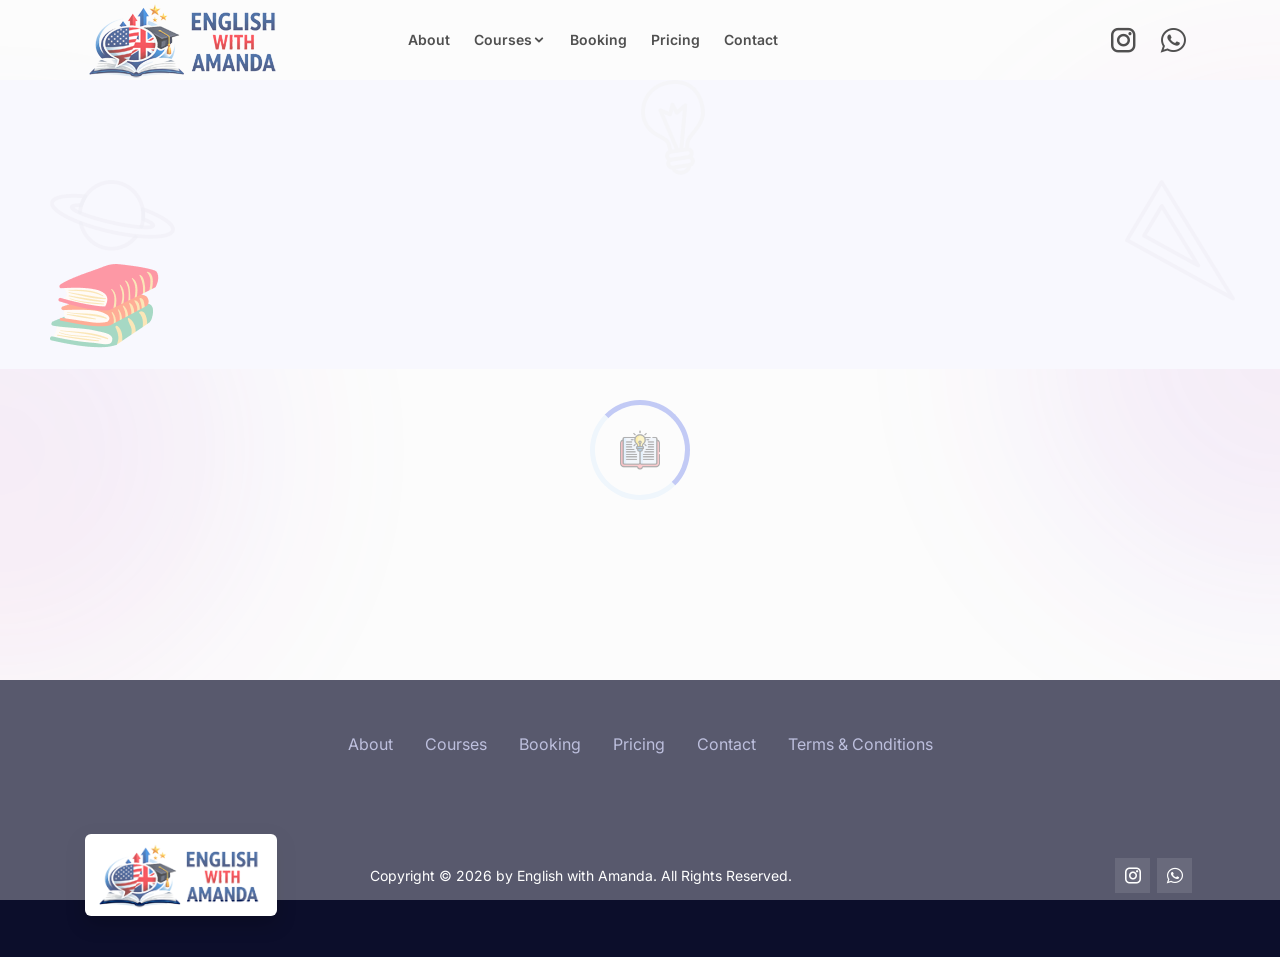
==== commit f75aacec: "Functional Booking page" ====
--- a/confirmation/index.html
+++ b/confirmation/index.html
@@ -3,13 +3,12 @@
 
 <head>
     <meta charset="utf-8">
+    <link rel="icon" type="image/x-icon" href="../amanda-callouts-favicon.ico">
     <meta http-equiv="x-ua-compatible" content="ie=edge">
     <title>English with Amanda - Confirmation</title>
     <meta name="description" content="">
     <meta name="viewport" content="width=device-width, initial-scale=1">
 
-    <link rel="shortcut icon" type="image/x-icon" href="../img/favicon.ico">
-    <!-- Place favicon.ico in the root directory -->
 
     <!-- CSS here -->
     <link rel="stylesheet" href="../css/bootstrap.min.css">
@@ -70,7 +69,7 @@
                                                 <li><a href="../cambridge-exam-preparation.html">Cambridge Exam Preparation</a></li>
                                                 <li><a href="../business-english.html">Business English</a></li>
                                                 <li><a href="../interview-preparation.html">Interview Preparation</a></li>
-                                                <li><a href="../pronunciation-and-accent-reduction.html">Pronunciation and Accent Reduction</a></li>
+                                                <li><a href="../pronunciation-and-accent-reduction.html">Accent Reduction &amp; Pronunciation</a></li>
                                             </ul>
                                         </li>
                                         <li><a href="../booking.html">Booking</a></li>
@@ -140,7 +139,7 @@
                                         <li><a href="../cambridge-exam-preparation.html">Cambridge Exam Preparation</a></li>
                                         <li><a href="../business-english.html">Business English</a></li>
                                         <li><a href="../interview-preparation.html">Interview Preparation</a></li>
-                                        <li><a href="../pronunciation-and-accent-reduction.html">Pronunciation and Accent Reduction</a></li>
+                                        <li><a href="../pronunciation-and-accent-reduction.html">Accent Reduction &amp; Pronunciation</a></li>
                                     </ul>
                                 </li>
                                 <li><a href="../booking.html">Booking</a></li>
--- a/css/style.css
+++ b/css/style.css
@@ -2830,10 +2830,10 @@
     line-height: 95px;
   }
 }
-@media (min-width: 1500px) and (max-width: 1920px), (min-width: 1366px) and (max-width: 1499px) {
+@media (min-width: 992px) {
   .herobannerarea__online__course.herobannerarea {
-    padding-top: 120px;
-    padding-bottom: 160px;
+    padding-top: 100px;
+    padding-bottom: 120px;
   }
 }
 
@@ -13136,4 +13136,74 @@
   }
 }
 
+/* Trial scheduling and returning-student contact actions. */
+.booking-page__content {
+  max-width: 750px;
+  margin: 0 auto;
+}
+.booking-page__scheduler {
+  display: block;
+  width: 100%;
+  height: 560px;
+  margin-top: 24px;
+  border: 0;
+}
+.booking-page__returning {
+  margin-top: 48px;
+}
+.booking-page__actions {
+  display: flex;
+  flex-wrap: wrap;
+  gap: 16px;
+  margin-top: 24px;
+}
+.booking-page .booking-page__button {
+  display: inline-flex;
+  align-items: center;
+  justify-content: center;
+  gap: 10px;
+  padding: 14px 26px;
+  border: 1px solid var(--primaryColor);
+  border-radius: var(--borderRadius);
+  background: var(--primaryColor);
+  color: #fff;
+  font-weight: 600;
+  text-decoration: none;
+  transition: background-color 0.2s ease, color 0.2s ease;
+}
+.booking-page .booking-page__button i {
+  color: inherit;
+  font-size: 22px;
+}
+.booking-page .booking-page__button:hover {
+  background: #fff;
+  color: var(--primaryColor);
+}
+.booking-page .booking-page__button:focus-visible {
+  outline: 2px solid var(--primaryColor);
+  outline-offset: 4px;
+}
+
+/* Zoom lesson confirmation. */
+.zoom-confirmation__heading { text-align: center; margin-bottom: 32px; }
+.zoom-confirmation .zoom-confirmation__check {
+  display: inline-flex; align-items: center; justify-content: center;
+  width: 68px; height: 68px; margin: 12px 0 20px;
+  border-radius: 50%; background: #dcf7e7; color: #207444;
+  font-size: 40px; font-weight: 700;
+}
+.zoom-confirmation .zoom-confirmation__check[hidden] { display: none; }
+.zoom-confirmation__details { border-block: 1px solid #d6e5e9; padding: 28px 0; }
+.zoom-confirmation__details h2 { font-size: 28px; }
+.zoom-confirmation__details p { display: flex; align-items: baseline; gap: 14px; }
+.zoom-confirmation__details p[hidden] { display: none; }
+.zoom-confirmation__details p:last-child { margin-bottom: 0; }
+.zoom-confirmation__details span { overflow-wrap: anywhere; }
+.zoom-confirmation__payment { padding-top: 28px; text-align: center; }
+.zoom-confirmation__payment .booking-page__button { width: 100%; }
+.zoom-confirmation .zoom-confirmation__note { margin-top: 14px; font-size: 15px; }
+.zoom-confirmation .zoom-confirmation__another {
+  display: inline-block; margin-top: 26px; text-decoration: underline;
+}
+
 /*# sourceMappingURL=style.css.map */
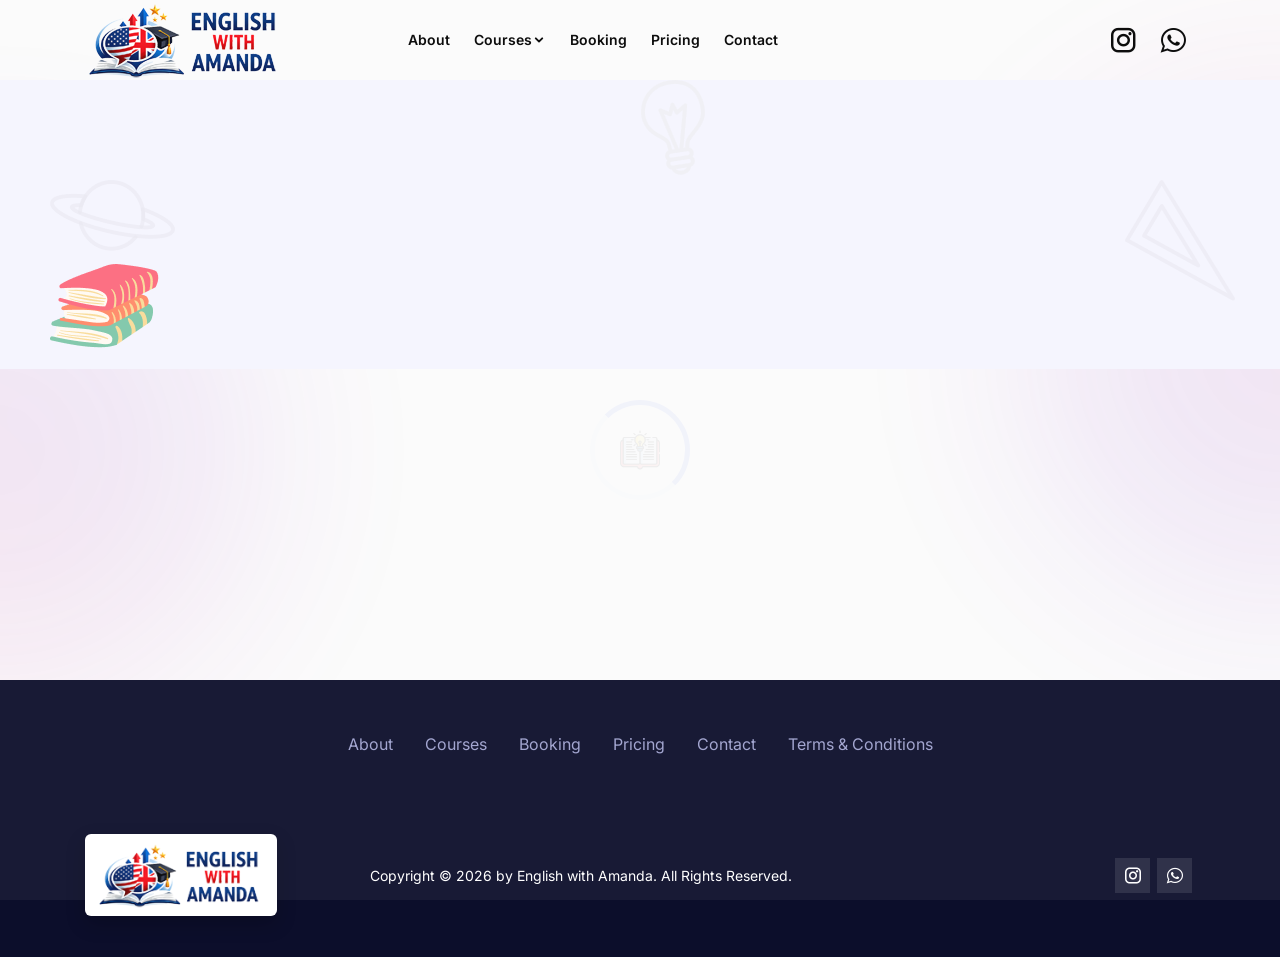
==== commit d14809bc: "Text on form confirmation" ====
--- a/confirmation/index.html
+++ b/confirmation/index.html
@@ -80,10 +80,10 @@
                             </div>
                         </div>
                         <div class="col-xl-3 col-lg-3 col-md-6">
-                            <div class="ewa-header-social" aria-label="Social links">
-                                <a href="https://www.instagram.com/englishwithamandasmith/" target="_blank" rel="noopener noreferrer" aria-label="Instagram (opens in a new tab)"><i class="icofont-instagram" aria-hidden="true"></i></a>
-                                <a href="https://api.whatsapp.com/send?phone=18563923306" target="_blank" rel="noopener noreferrer" aria-label="WhatsApp (opens in a new tab)"><i class="icofont-brand-whatsapp" aria-hidden="true"></i></a>
-                            </div>
+                            <div class="ewa-header-social" aria-label="Social links">
+                                <a href="https://www.instagram.com/englishwithamandasmith/" target="_blank" rel="noopener noreferrer" aria-label="Instagram (opens in a new tab)"><i class="icofont-instagram" aria-hidden="true"></i></a>
+                                <a href="https://api.whatsapp.com/send?phone=18563923306" target="_blank" rel="noopener noreferrer" aria-label="WhatsApp (opens in a new tab)"><i class="icofont-brand-whatsapp" aria-hidden="true"></i></a>
+                            </div>
                             <div class="headerarea__right">
                             </div>
                         </div>
@@ -103,10 +103,10 @@
                         <div class="col-6">
                             <div class="header-right-wrap">
     
-                                <div class="ewa-header-social" aria-label="Social links">
-                                <a href="https://www.instagram.com/englishwithamandasmith/" target="_blank" rel="noopener noreferrer" aria-label="Instagram (opens in a new tab)"><i class="icofont-instagram" aria-hidden="true"></i></a>
-                                <a href="https://api.whatsapp.com/send?phone=18563923306" target="_blank" rel="noopener noreferrer" aria-label="WhatsApp (opens in a new tab)"><i class="icofont-brand-whatsapp" aria-hidden="true"></i></a>
-                            </div>
+                                <div class="ewa-header-social" aria-label="Social links">
+                                <a href="https://www.instagram.com/englishwithamandasmith/" target="_blank" rel="noopener noreferrer" aria-label="Instagram (opens in a new tab)"><i class="icofont-instagram" aria-hidden="true"></i></a>
+                                <a href="https://api.whatsapp.com/send?phone=18563923306" target="_blank" rel="noopener noreferrer" aria-label="WhatsApp (opens in a new tab)"><i class="icofont-brand-whatsapp" aria-hidden="true"></i></a>
+                            </div>
                             <div class="headerarea__right">
                                 </div>
     
@@ -173,7 +173,7 @@
                             </div>
                             <div class="breadcrumb__inner">
                                 <ul>
-                                    <li>We will get back to you</li>
+                                    <li>I will get back to you soon</li>
                                 </ul>
                             </div>
                         </div>
--- a/css/style.css
+++ b/css/style.css
@@ -13114,6 +13114,29 @@
   white-space: nowrap;
   font-variant-numeric: tabular-nums;
 }
+.pricing-page__buy {
+  display: inline-flex;
+  align-items: center;
+  justify-content: center;
+  width: 36px;
+  height: 36px;
+  margin-left: 6px;
+  border: 1px solid #d6e5e9;
+  border-radius: 50%;
+  background: #eaf6f8;
+  color: #174e5b;
+  font-size: 18px;
+  vertical-align: middle;
+}
+.pricing-page__buy:hover,
+.pricing-page__buy:focus-visible {
+  background: #174e5b;
+  color: #fff;
+}
+.pricing-page__buy:focus-visible {
+  outline: 2px solid #174e5b;
+  outline-offset: 3px;
+}
 .pricing-page__expiry {
   display: block;
   margin-top: 4px;
@@ -13206,4 +13229,8 @@
   display: inline-block; margin-top: 26px; text-decoration: underline;
 }
 
+.trial-lesson__booking {
+  margin-top: 24px;
+}
+
 /*# sourceMappingURL=style.css.map */
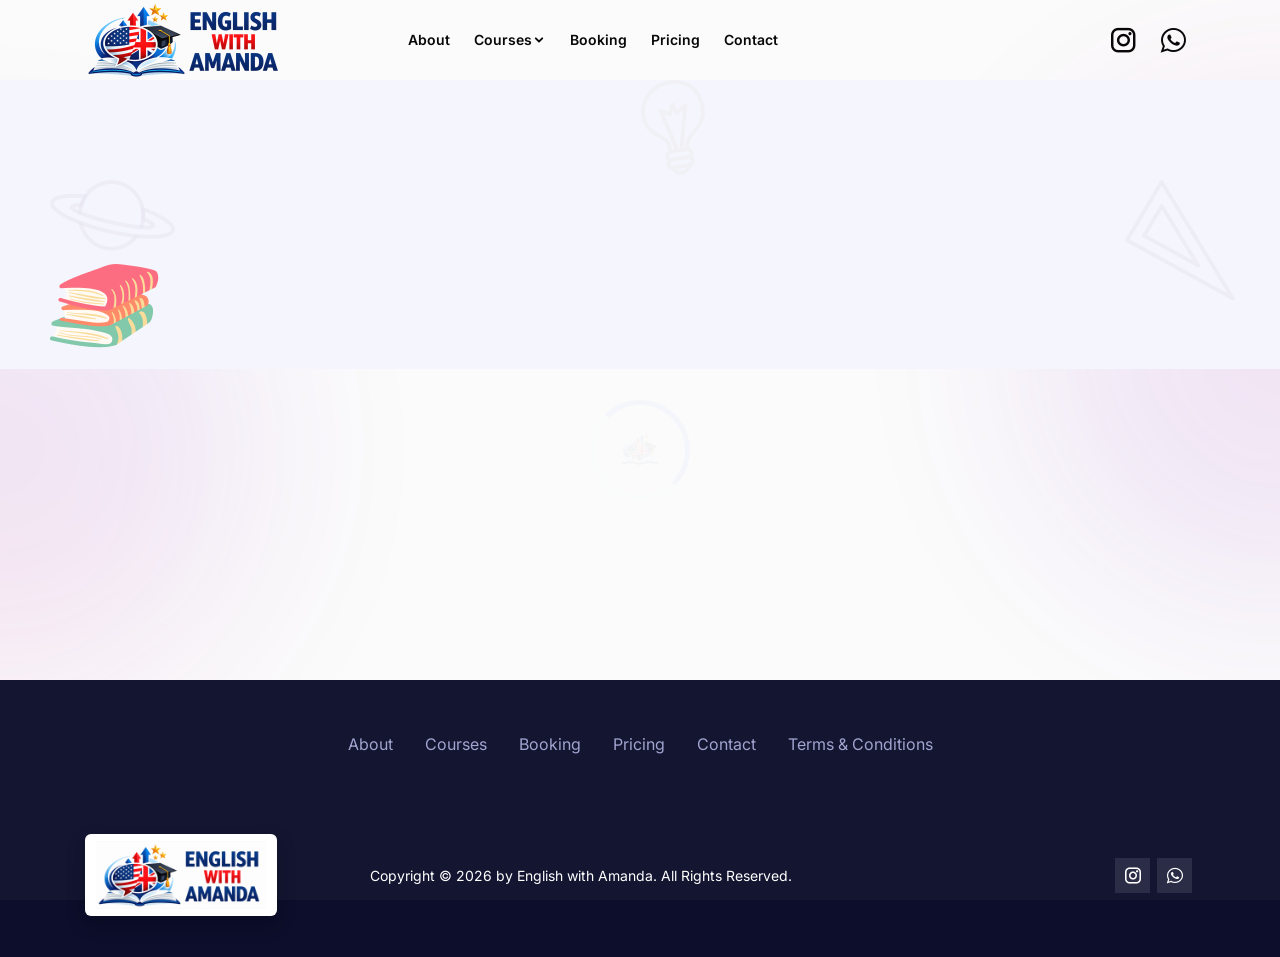
==== commit 74e32863: "Updated logos and photos" ====
--- a/confirmation/index.html
+++ b/confirmation/index.html
@@ -6,6 +6,20 @@
     <link rel="icon" type="image/x-icon" href="../amanda-callouts-favicon.ico">
     <meta http-equiv="x-ua-compatible" content="ie=edge">
     <title>English with Amanda - Confirmation</title>
+    <!-- Social sharing preview -->
+    <meta property="og:type" content="website">
+    <meta property="og:site_name" content="English with Amanda">
+    <meta property="og:title" content="English with Amanda - Confirmation">
+    <meta property="og:image" content="https://englishwithamanda.com/english-with-amanda-social.png?v=2">
+    <meta property="og:image:type" content="image/png">
+    <meta property="og:image:width" content="1200">
+    <meta property="og:image:height" content="627">
+    <meta property="og:image:alt" content="English with Amanda logo">
+    <meta name="twitter:card" content="summary_large_image">
+    <meta name="twitter:title" content="English with Amanda - Confirmation">
+    <meta name="twitter:image" content="https://englishwithamanda.com/english-with-amanda-social.png?v=2">
+    <meta name="twitter:image:alt" content="English with Amanda logo">
+
     <meta name="description" content="">
     <meta name="viewport" content="width=device-width, initial-scale=1">
 
@@ -31,7 +45,7 @@
     <div id="back__preloader">
         <div id="back__circle_loader"></div>
             <div class="back__loader_logo">
-                <img loading="lazy"  src="../img/pre.png" alt="Preload">
+                <img loading="eager"  src="../img/pre.png?v=2" alt="English with Amanda">
             </div>
         </div>
     </div>
@@ -50,7 +64,7 @@
                             <div class="headerarea__left">
                                 <div class="headerarea__left__logo">
 
-                                    <a href="../index.html"><img loading="lazy"  src="../img/logo/logo_1.png" alt="logo"></a>
+                                    <a href="../index.html"><img loading="lazy"  width="200" height="80" style="height: auto;" src="../img/logo/logo_1.png?v=3" alt="English with Amanda"></a>
                                 </div>
 
                             </div>
@@ -97,7 +111,7 @@
                     <div class="row align-items-center">
                         <div class="col-6">
                             <div class="mobile-logo">
-                                <a class="logo__dark" href="../index.html"><img loading="lazy"  src="../img/logo/logo_1.png" alt="logo"></a>
+                                <a class="logo__dark" href="../index.html"><img loading="lazy"  width="200" height="80" style="height: auto;" src="../img/logo/logo_1.png?v=3" alt="English with Amanda"></a>
                             </div>
                         </div>
                         <div class="col-6">
@@ -233,7 +247,7 @@
                     <div class="row">
                         <div class="col-xl-3 col-lg-3">
                             <div class="copyright__logo">
-                                <a href="/"><img loading="lazy" src="../img/logo/logo_2.png" alt="English with Amanda"></a>
+                                <a href="/"><img loading="lazy" width="200" height="80" style="height: auto;" src="../img/logo/logo_2.png?v=2" alt="English with Amanda"></a>
                             </div>
                         </div>
                         <div class="col-xl-6 col-lg-6">
--- a/css/style.css
+++ b/css/style.css
@@ -13233,4 +13233,70 @@
   margin-top: 24px;
 }
 
+/* Personal heading styles for the homepage and About introduction. */
+@font-face {
+  font-family: "Caveat";
+  src: url("../fonts/caveat.ttf") format("truetype");
+  font-style: normal;
+  font-weight: 400 700;
+  font-display: swap;
+}
+.herobannerarea__online__course .herobannerarea__title .herobannerarea__title__heading__2.herobannerarea__title__heading__3 .home-hero-heading {
+  font-family: Georgia, "Times New Roman", serif;
+  font-size: 52px;
+  line-height: 1.15;
+  font-weight: 700;
+  letter-spacing: -1px;
+}
+.herobannerarea__text.home-hero-description p {
+  margin-top: 32px;
+  margin-bottom: 32px;
+}
+.herobannerarea__title .herobannerarea__title__heading__2 h2 .home-hero-line {
+  color: inherit;
+}
+.herobanner__video > img {
+  height: auto;
+}
+.cambridge-course-page h1.about-greeting {
+  font-family: "Caveat", "Segoe Print", "Bradley Hand", cursive;
+  font-size: 60px;
+  line-height: 1.15;
+  font-weight: 600;
+  color: var(--secondaryColor);
+}
+@media (min-width: 992px) {
+  .herobannerarea__online__course .herobannerarea__title .herobannerarea__title__heading__2.herobannerarea__title__heading__3 .home-hero-heading {
+    font-size: 56px;
+  }
+  .home-hero-line {
+    display: block;
+    white-space: nowrap;
+  }
+}
+@media (min-width: 992px) and (max-width: 1199px) {
+  .herobannerarea__online__course .herobannerarea__title .herobannerarea__title__heading__2.herobannerarea__title__heading__3 .home-hero-heading {
+    font-size: 50px;
+  }
+}
+@media (max-width: 767px) {
+  .herobannerarea__online__course .herobannerarea__title .herobannerarea__title__heading__2.herobannerarea__title__heading__3 .home-hero-heading {
+    font-size: 36px;
+  }
+  .cambridge-course-page h1.about-greeting {
+    font-size: 44px;
+  }
+}
+
+
+/* Extra space between the home contact form and footer. */
+#contact.registerarea {
+  margin-bottom: 230px;
+}
+@media (max-width: 991px) {
+  #contact.registerarea {
+    margin-bottom: 80px;
+  }
+}
+
 /*# sourceMappingURL=style.css.map */
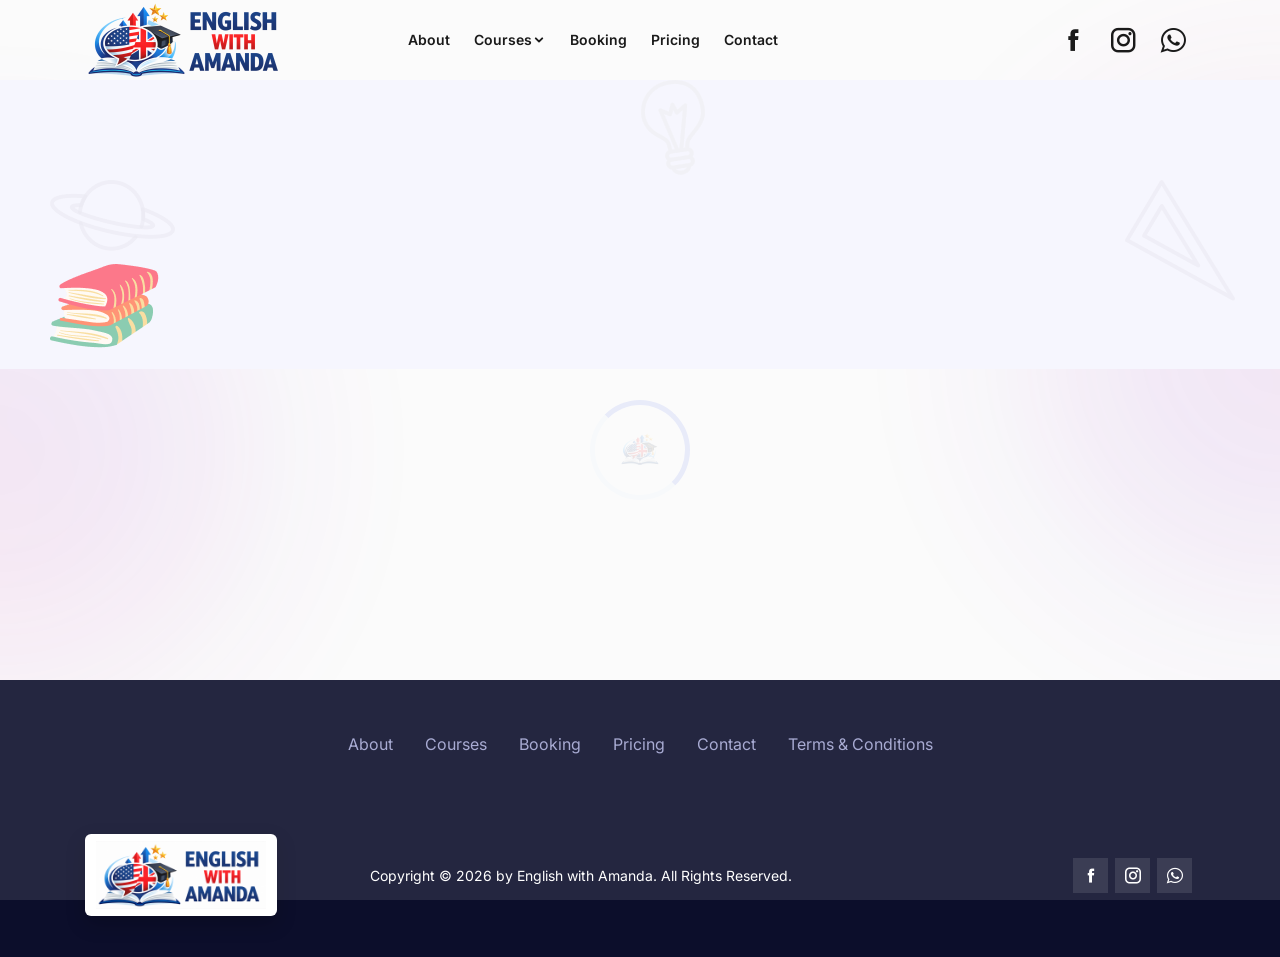
==== commit 82a732ae: "Replaced Zoom with Calendly" ====
--- a/confirmation/index.html
+++ b/confirmation/index.html
@@ -95,6 +95,7 @@
                         </div>
                         <div class="col-xl-3 col-lg-3 col-md-6">
                             <div class="ewa-header-social" aria-label="Social links">
+                                <a href="https://www.facebook.com/people/English-with-Amanda/61590769316565" target="_blank" rel="noopener noreferrer" aria-label="Facebook (opens in a new tab)"><i class="icofont-facebook" aria-hidden="true"></i></a>
                                 <a href="https://www.instagram.com/englishwithamandasmith/" target="_blank" rel="noopener noreferrer" aria-label="Instagram (opens in a new tab)"><i class="icofont-instagram" aria-hidden="true"></i></a>
                                 <a href="https://api.whatsapp.com/send?phone=18563923306" target="_blank" rel="noopener noreferrer" aria-label="WhatsApp (opens in a new tab)"><i class="icofont-brand-whatsapp" aria-hidden="true"></i></a>
                             </div>
@@ -118,6 +119,7 @@
                             <div class="header-right-wrap">
     
                                 <div class="ewa-header-social" aria-label="Social links">
+                                <a href="https://www.facebook.com/people/English-with-Amanda/61590769316565" target="_blank" rel="noopener noreferrer" aria-label="Facebook (opens in a new tab)"><i class="icofont-facebook" aria-hidden="true"></i></a>
                                 <a href="https://www.instagram.com/englishwithamandasmith/" target="_blank" rel="noopener noreferrer" aria-label="Instagram (opens in a new tab)"><i class="icofont-instagram" aria-hidden="true"></i></a>
                                 <a href="https://api.whatsapp.com/send?phone=18563923306" target="_blank" rel="noopener noreferrer" aria-label="WhatsApp (opens in a new tab)"><i class="icofont-brand-whatsapp" aria-hidden="true"></i></a>
                             </div>
@@ -258,6 +260,7 @@
                         <div class="col-xl-3 col-lg-3">
                             <div class="footerarea__icon footerarea__icon__2">
                                 <ul>
+                                    <li><a href="https://www.facebook.com/people/English-with-Amanda/61590769316565" target="_blank" rel="noopener noreferrer" aria-label="Facebook"><i class="icofont-facebook" aria-hidden="true"></i></a></li>
                                     <li><a href="https://www.instagram.com/englishwithamandasmith/" target="_blank" rel="noopener noreferrer" aria-label="Instagram"><i class="icofont-instagram"></i></a></li>
                                     <li><a href="https://api.whatsapp.com/send?phone=18563923306" target="_blank" rel="noopener noreferrer" aria-label="WhatsApp"><i class="icofont-brand-whatsapp"></i></a></li>
                                 </ul>
--- a/css/style.css
+++ b/css/style.css
@@ -13299,4 +13299,35 @@
   }
 }
 
+.cambridge-course-page .about-highlights {
+  list-style: none;
+  margin: 0 0 20px;
+  padding: 0;
+  font-size: 17px;
+  line-height: 1.75;
+}
+.cambridge-course-page .about-highlights li {
+  display: flex;
+  align-items: baseline;
+  gap: 12px;
+  margin-bottom: 8px;
+}
+.cambridge-course-page .about-highlights i,
+.cambridge-course-page .about-highlights__pompoms {
+  flex: 0 0 32px;
+  width: 32px;
+  text-align: center;
+  font-size: 29px;
+}
+.cambridge-course-page .about-highlights .icofont-certificate {
+  color: #079bb8;
+}
+.cambridge-course-page .about-highlights .icofont-graduate {
+  color: #9253b3;
+}
+.cambridge-course-page .about-highlights__pompoms {
+  height: 29px;
+  align-self: center;
+}
+
 /*# sourceMappingURL=style.css.map */
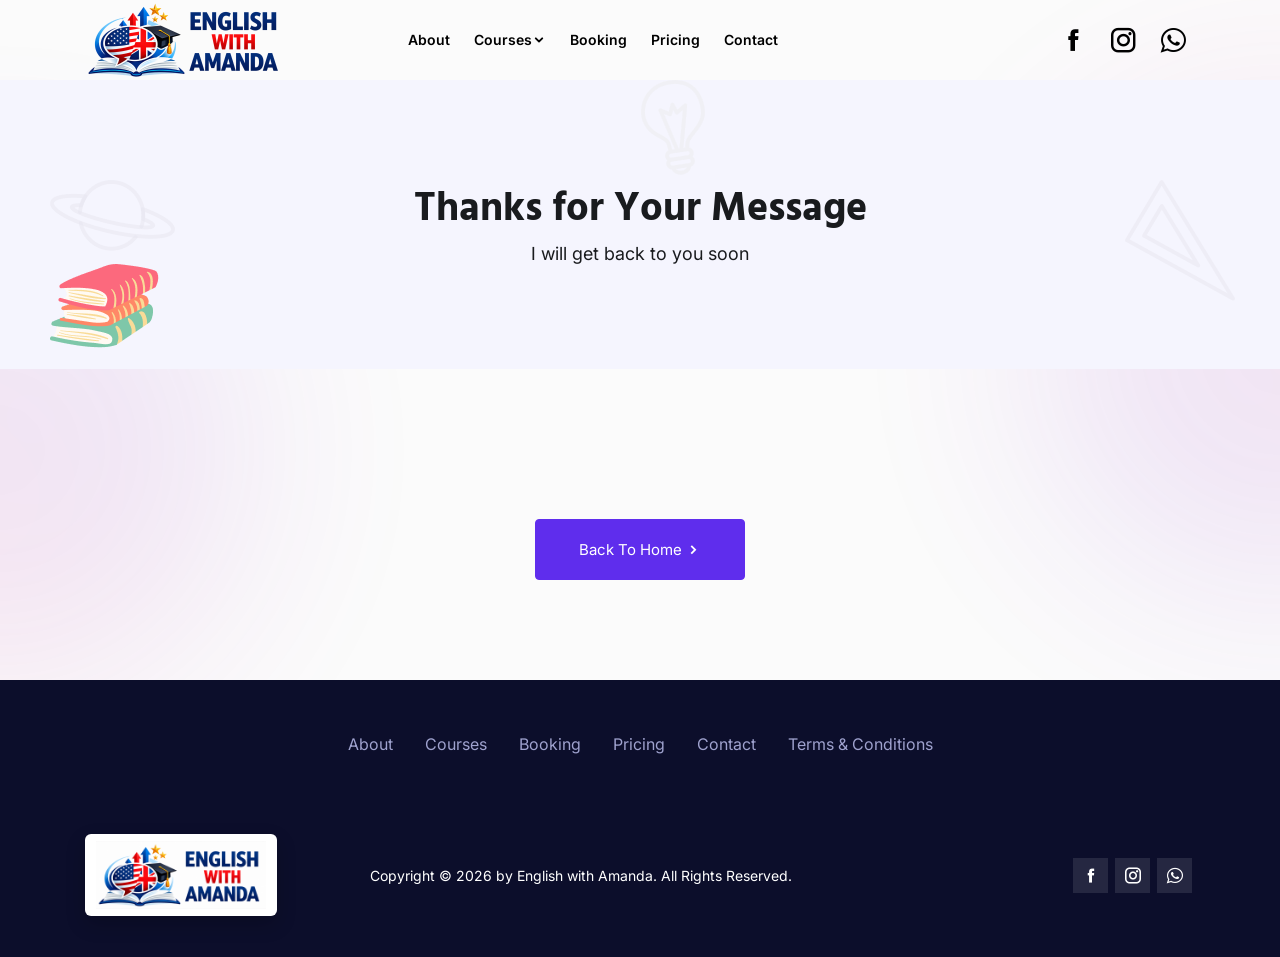
==== commit 78e161f6: "Code cleanup and small text changes" ====
--- a/confirmation/index.html
+++ b/confirmation/index.html
@@ -1,5 +1,5 @@
 <!doctype html>
-<html class="no-js" lang="zxx">
+<html lang="en">
 
 <head>
     <meta charset="utf-8">
@@ -23,22 +23,15 @@
     <meta name="description" content="">
     <meta name="viewport" content="width=device-width, initial-scale=1">
 
-
     <!-- CSS here -->
     <link rel="stylesheet" href="../css/bootstrap.min.css">
-    <link rel="stylesheet" href="../css/animate.min.css">
     <link rel="stylesheet" href="../css/aos.min.css">
-    <link rel="stylesheet" href="../css/magnific-popup.css">
     <link rel="stylesheet" href="../css/icofont.min.css">
-    <link rel="stylesheet" href="../css/slick.css">
-    <link rel="stylesheet" href="../css/swiper-bundle.min.css">
     <link rel="stylesheet" href="../css/style.css">
 
-
     <meta name="color-scheme" content="light">
 
 </head>
-
 
 <body class="body__wrapper">
     <!-- pre loader area start -->
@@ -48,10 +41,7 @@
                 <img loading="eager"  src="../img/pre.png?v=2" alt="English with Amanda">
             </div>
         </div>
-    </div>
     <!-- pre loader area end -->
-
-
 
     <main class="main_wrapper overflow-hidden">
 
@@ -107,7 +97,6 @@
 
                 </div>
 
-
                 <div class="container-fluid mob_menu_wrapper">
                     <div class="row align-items-center">
                         <div class="col-6">
@@ -117,7 +106,7 @@
                         </div>
                         <div class="col-6">
                             <div class="header-right-wrap">
-    
+
                                 <div class="ewa-header-social" aria-label="Social links">
                                 <a href="https://www.facebook.com/people/English-with-Amanda/61590769316565" target="_blank" rel="noopener noreferrer" aria-label="Facebook (opens in a new tab)"><i class="icofont-facebook" aria-hidden="true"></i></a>
                                 <a href="https://www.instagram.com/englishwithamandasmith/" target="_blank" rel="noopener noreferrer" aria-label="Instagram (opens in a new tab)"><i class="icofont-instagram" aria-hidden="true"></i></a>
@@ -125,7 +114,7 @@
                             </div>
                             <div class="headerarea__right">
                                 </div>
-    
+
                                 <div class="mobile-off-canvas">
                                     <a class="mobile-aside-button" href="#" aria-label="Open menu"><i class="icofont-navigation-menu"></i></a>
                                 </div>
@@ -142,7 +131,7 @@
             <a class="mobile-aside-close"><i class="icofont  icofont-close-line"></i></a>
             <div class="header-mobile-aside-wrap">
                 <div class="mobile-menu-wrap headerarea">
-        
+
                     <div class="mobile-navigation">
                         <nav aria-label="Mobile navigation">
                             <ul class="mobile-menu">
@@ -164,19 +153,16 @@
                             </ul>
                         </nav>
                     </div>
-        
+
                 </div>
             </div>
         </div>
         <!-- Mobile Menu end Here -->
 
-        <!-- theme fixed shadow -->
         <div>
             <div class="theme__shadow__circle"></div>
             <div class="theme__shadow__circle shadow__right"></div>
         </div>
-        <!-- theme fixed shadow -->
-        <!-- breadcrumbarea__section__start -->
 
         <div class="breadcrumbarea">
 
@@ -194,8 +180,6 @@
                             </div>
                         </div>
 
-
-
                     </div>
                 </div>
             </div>
@@ -208,9 +192,7 @@
             </div>
 
         </div>
-        <!-- breadcrumbarea__section__end-->
-
-        <!-- error__section__start -->
+
         <div class="errorarea sp_top_100 sp_bottom_100">
             <div class="container">
                 <div class="row">
@@ -226,13 +208,9 @@
                 </div>
             </div>
         </div>
-        <!-- error__section__end -->
-
-
-        <!-- footer__section__start -->
+
         <div class="footerarea">
             <div class="container">
-                
 
                 <div class="footerarea__wrapper footerarea__wrapper__2">
                     <nav class="ewa-footer-nav" aria-label="Footer navigation">
@@ -243,7 +221,7 @@
                         <a href="../index.html#contact">Contact</a>
                         <a href="../terms-and-conditions.html">Terms &amp; Conditions</a>
                     </nav>
-                    
+
                 </div>
                 <div class="footerarea__copyright__wrapper footerarea__copyright__wrapper__2">
                     <div class="row">
@@ -271,37 +249,15 @@
 
             </div>
         </div>
-        <!-- footer__section__end -->
-
 
     </main>
 
-
-
-
-
     <!-- JS here -->
-    <script src="../js/vendor/modernizr-3.5.0.min.js"></script>
     <script src="../js/vendor/jquery-3.6.0.min.js"></script>
-    <script src="../js/popper.min.js"></script>
-    <script src="../js/bootstrap.min.js"></script>
-    <script src="../js/isotope.pkgd.min.js"></script>
-    <script src="../js/slick.min.js"></script>
-    <script src="../js/jquery.meanmenu.min.js"></script>
-    <script src="../js/ajax-form.js"></script>
-    <script src="../js/wow.min.js"></script>
     <script src="../js/jquery.scrollUp.min.js"></script>
-    <script src="../js/imagesloaded.pkgd.min.js"></script>
-    <script src="../js/jquery.magnific-popup.min.js"></script>
-    <script src="../js/waypoints.min.js"></script>
-    <script src="../js/jquery.counterup.min.js"></script>
-    <script src="../js/plugins.js"></script>
-    <script src="../js/swiper-bundle.min.js"></script>
+    <script src="../js/aos.js"></script>
     <script src="../js/main.js"></script>
 
-
-
-
 </body>
 
 </html>
--- a/css/style.css
+++ b/css/style.css
@@ -1,65 +1,5 @@
-/*********************************************************************************
-
-	Template Name: Edurock - Education LMS Template
-    Author: Techboot
-    Support: techbootmail@gmail.com
-    Description: Edurock -  Education, online course, bootstrap 5.0 LMS Template.
-    Version: 1.0.0
-
-**********************************************************************************/
-/**************************************************************
-
-	Start Style sheet Indexing
-	|
-	|___ Default Styles
-	|	|
-	|	|___ Variables
-	|	|___ Mixins
-	|	|___ Reset
-	|	|___ Typography
-	|	|___ Extend
-	|	|___ Animations
-	|	|___ Short Code
-	|	|___ Spacing
-	|
-	|
-	|___Header Styles
-	|	|___ header
-	|	|___ main_menu
-    |	|___ mobile_menu
-	|
-	|
-	|___Section Styles
-	|	|___ Hero Banner 
-	|	|___ Education 
-	|	|___ Training
-	|	|___ About
-	|	|___ Popular
-	|	|___ Grid
-	|	|___ Event
-	|	|___ Register
-	|	|___ testimonial
-	|	|___ Counter
-	|	|___ Team
-	|
-	|___Page Styles
-	|	|___ Instructor 
-	|	|___ Blog 
-	|	|___ Course 
-	|	|___ Contact 
-	|	|___ Error 
-	|	|___ Breadcrumb 
-	|
-	|___Footer Styles
-	|	|___ Footer 
-	|	|___ Copyright
-	|
-	|___Light/Dark Styles
-	|	|___ Light/Dark 
-	|
-	|___ End Style Sheet Indexing
-
-***************************************************************/
+/* English with Amanda site styles. Derived from the Edurock template by Techboot. */
+
 @import url("https://fonts.googleapis.com/css2?family=Hind:wght@300;400;500;600;700&family=Inter:wght@300;400;500;600;700;800;900&display=swap");
 :root {
   --bodyColor: #222222;
@@ -129,37 +69,6 @@
   --contentFont: "Inter", sans-serif;
 }
 
-.is_dark {
-  --bodyColor: #fff;
-  --bodyBg: #0C0E2B;
-  --bodyBg1: #0C0E2B;
-  --headingColor: #fff;
-  --blackColor: #fff;
-  --blackColor2: #fff;
-  --whiteColor: #0C0E2B;
-  --darkdeep2: #fff;
-  --darkblack: #fff;
-  --lightGrey: #0C0E2B;
-  --lightGrey7: #170F2F;
-  --lightGrey10: #170F2F;
-  --lightGrey11: #170F2F;
-  --contentColor: #fff;
-  --darkdeep5: #fff;
-  --borderColor: #312a57;
-  --whitegrey: #fff;
-  --whitegrey1: #312a57;
-  --whitegrey2: #312a57;
-  --deepgray: #fff;
-  --borderColor2: #fff;
-  --darkdeep3: #17093e;
-  --contentColor2: #fff;
-  --deepgreen: #fff;
-  --bs-body-color:#fff;
-}
-
-/*------------------------------
-Default CSS
--------------------------------*/
 * {
   margin: 0;
   padding: 0;
@@ -188,7 +97,6 @@
 
 p,
 a,
-.btn,
 button,
 p,
 input,
@@ -253,12 +161,7 @@
 }
 
 .container,
-.container-fluid,
-.container-lg,
-.container-md,
-.container-sm,
-.container-xl,
-.container-xxl {
+.container-fluid {
   padding-right: var(--bs-gutter-x, 0.9375rem);
   padding-left: var(--bs-gutter-x, 0.9375rem);
   --bs-gutter-x: .9375rem;
@@ -267,24 +170,21 @@
 .container-fluid.full__width__padding {
   padding: 0 30px;
 }
+
 @media (min-width: 1500px) and (max-width: 1920px) {
-  .container-fluid.full__width__padding {
+.container-fluid.full__width__padding {
     padding: 0 150px;
   }
 }
+
 @media (min-width: 1366px) and (max-width: 1499px) {
-  .container-fluid.full__width__padding {
+.container-fluid.full__width__padding {
     padding: 0 50px;
   }
 }
 
 .row {
   --bs-gutter-x: 1.875rem;
-}
-
-.column__custom__class {
-  padding-left: 15px;
-  padding-right: 15px;
 }
 
 .row__custom__class {
@@ -293,46 +193,6 @@
   padding: 0;
 }
 
-.sp_100 {
-  padding: 100px 0;
-}
-
-.sp_90 {
-  padding: 90px 0;
-}
-
-.sp_80 {
-  padding: 80px 0;
-}
-
-.sp_70 {
-  padding: 70px 0;
-}
-
-.sp_60 {
-  padding: 60px 0;
-}
-
-.sp_50 {
-  padding: 50px 0;
-}
-
-.sp_40 {
-  padding: 40px 0;
-}
-
-.sp_30 {
-  padding: 30px 0;
-}
-
-.sp_20 {
-  padding: 20px 0;
-}
-
-.sp_top_120 {
-  padding-top: 120px;
-}
-
 .sp_top_100 {
   padding-top: 100px;
 }
@@ -345,77 +205,16 @@
   padding-top: 80px;
 }
 
-.sp_top_70 {
-  padding-top: 70px;
-}
-
-.sp_top_60 {
-  padding-top: 60px;
-}
-
-.sp_top_50 {
-  padding-top: 50px;
-}
-
 .sp_top_40 {
   padding-top: 40px;
 }
 
-.sp_top_30 {
-  padding-top: 30px;
-}
-
-.sp_top_20 {
-  padding-top: 20px;
-}
-
-.sp_bottom_110 {
-  padding-bottom: 110px;
-}
-
-.sp_bottom_120 {
-  padding-bottom: 120px;
-}
-
 .sp_bottom_100 {
   padding-bottom: 100px;
 }
 
-.sp_bottom_90 {
-  padding-bottom: 90px;
-}
-
-.sp_bottom_80 {
-  padding-bottom: 80px;
-}
-
-.sp_bottom_70 {
-  padding-bottom: 70px;
-}
-
-.sp_bottom_60 {
-  padding-bottom: 60px;
-}
-
-.sp_bottom_50 {
-  padding-bottom: 50px;
-}
-
 .sp_bottom_40 {
   padding-bottom: 40px;
-}
-
-.sp_bottom_30 {
-  padding-bottom: 30px;
-}
-
-.sp_bottom_20 {
-  padding-bottom: 20px;
-}
-
-.col--30 {
-  padding-left: 30px;
-  padding-right: 30px;
 }
 
 #scrollUp {
@@ -448,7 +247,7 @@
 }
 
 @media (min-width: 1500px) and (max-width: 1920px), (min-width: 1366px) and (max-width: 1499px) {
-  .container {
+.container {
     max-width: 1200px;
   }
 }
@@ -465,11 +264,6 @@
   text-align: center;
   margin-bottom: 20px;
 }
-.default__small__button.default__small__button__2 {
-  background: rgba(255, 255, 255, 0.07);
-  border-radius: 14.5px;
-  color: var(--whiteColor);
-}
 
 .default__button {
   padding: 10px 25px;
@@ -481,41 +275,13 @@
   font-size: 15px;
   border: 1px solid var(--primaryColor);
 }
+
 .default__button:hover {
   background-color: var(--whiteColor);
   color: var(--primaryColor);
   border-color: var(--primaryColor);
   border: 1px solid var(--primaryColor);
 }
-.default__button.default__button--2 {
-  background-color: var(--secondaryColor);
-  border: 1px solid var(--secondaryColor);
-}
-.default__button.default__button--2:hover {
-  background-color: var(--whiteColor);
-  color: var(--secondaryColor);
-  border: 1px solid var(--secondaryColor);
-}
-.default__button.default__button--3 {
-  background-color: transparent;
-  border: 1px solid var(--primaryColor);
-  color: var(--primaryColor);
-}
-.default__button.default__button--3:hover {
-  color: var(--whiteColor);
-  border: 1px solid var(--primaryColor);
-  background-color: var(--primaryColor);
-}
-.default__button.default__button--4 {
-  background-color: transparent;
-  border: 1px solid var(--secondaryColor);
-  color: var(--secondaryColor);
-}
-.default__button.default__button--4:hover {
-  color: var(--whiteColor);
-  border: 1px solid var(--secondaryColor);
-  background-color: var(--secondaryColor);
-}
 
 @keyframes dot-anim {
   0% {
@@ -525,6 +291,7 @@
     transform: translateY(0px);
   }
 }
+
 @keyframes dot-anim-2 {
   0% {
     transform: translateX(20px);
@@ -533,17 +300,7 @@
     transform: translateX(0px);
   }
 }
-@keyframes up-do-anim {
-  0%, 25%, 50%, 75%, 100% {
-    transform: translateY(0);
-  }
-  40% {
-    transform: translateY(-30px);
-  }
-  60% {
-    transform: translateY(-15px);
-  }
-}
+
 @keyframes cir-anim {
   0% {
     -webkit-transform: rotate(0deg);
@@ -558,6 +315,7 @@
     transform: rotate(360deg);
   }
 }
+
 @keyframes move5 {
   0% {
     -webkit-transform: translateY(0);
@@ -572,6 +330,7 @@
     transform: translateY(0);
   }
 }
+
 .theme__shadow__circle {
   position: fixed;
   left: -250px;
@@ -600,36 +359,42 @@
 .section__title {
   margin-bottom: 40px;
 }
-@media (max-width: 767px) {
-  .section__title {
+
+@media (max-width: 767px) {
+.section__title {
     margin-bottom: 20px;
   }
 }
+
 .section__title .section__title__heading h2 {
   font-size: 42px;
   line-height: 54px;
   margin-bottom: 0;
 }
+
 @media (min-width: 1366px) and (max-width: 1499px) {
-  .section__title .section__title__heading h2 {
+.section__title .section__title__heading h2 {
     font-size: 38px;
     line-height: 50px;
   }
 }
+
 @media (min-width: 992px) and (max-width: 1365px) {
-  .section__title .section__title__heading h2 {
+.section__title .section__title__heading h2 {
     font-size: 35px;
     line-height: 45px;
   }
 }
+
 @media (min-width: 768px) and (max-width: 991px) {
-  .section__title .section__title__heading h2 {
+.section__title .section__title__heading h2 {
     font-size: 35px;
     line-height: 45px;
   }
 }
-@media (max-width: 767px) {
-  .section__title .section__title__heading h2 {
+
+@media (max-width: 767px) {
+.section__title .section__title__heading h2 {
     font-size: 30px;
     line-height: 40px;
   }
@@ -638,6 +403,7 @@
 .heading__underline span {
   position: relative;
 }
+
 .heading__underline span:after {
   position: absolute;
   content: "";
@@ -648,18 +414,21 @@
   left: 0;
   z-index: -1;
 }
+
 @media (min-width: 992px) and (max-width: 1365px) {
-  .heading__underline span:after {
+.heading__underline span:after {
     bottom: 17px;
   }
 }
+
 @media (min-width: 768px) and (max-width: 991px) {
-  .heading__underline span:after {
+.heading__underline span:after {
     bottom: 19px;
   }
 }
-@media (max-width: 767px) {
-  .heading__underline span:after {
+
+@media (max-width: 767px) {
+.heading__underline span:after {
     bottom: 16px;
   }
 }
@@ -667,6 +436,7 @@
 .section__title__2 .section__small__title {
   margin-bottom: 13px;
 }
+
 .section__title__2 .section__small__title span {
   font-weight: 600;
   font-size: 15px;
@@ -675,38 +445,41 @@
   text-transform: uppercase;
   color: var(--secondaryColor);
 }
+
 .section__title__2 .section__title__heading__2 {
   margin-bottom: 13px;
 }
+
 .section__title__2 .section__title__heading__2.section__title__heading__3 h2 {
   color: var(--blackColor);
 }
-.section__title__2 .section__title__heading__2.heading__fontsize__1 h2 {
-  font-size: 65px;
-  line-height: 72px;
-}
+
 .section__title__2 .section__title__heading__2.heading__fontsize__2 h2 {
   font-size: 47px;
   line-height: 50px;
 }
+
 @media (min-width: 992px) and (max-width: 1365px) {
-  .section__title__2 .section__title__heading__2.heading__fontsize__2 h2 {
+.section__title__2 .section__title__heading__2.heading__fontsize__2 h2 {
     font-size: 42px;
     line-height: 48px;
   }
 }
+
 @media (min-width: 768px) and (max-width: 991px) {
-  .section__title__2 .section__title__heading__2.heading__fontsize__2 h2 {
+.section__title__2 .section__title__heading__2.heading__fontsize__2 h2 {
     font-size: 35px;
     line-height: 45px;
   }
 }
-@media (max-width: 767px) {
-  .section__title__2 .section__title__heading__2.heading__fontsize__2 h2 {
+
+@media (max-width: 767px) {
+.section__title__2 .section__title__heading__2.heading__fontsize__2 h2 {
     font-size: 30px;
     line-height: 40px;
   }
 }
+
 .section__title__2 .section__title__heading__2 h2 {
   font-size: 60px;
   line-height: 72px;
@@ -724,113 +497,6 @@
   top: 0px;
 }
 
-#loading-center {
-  width: 100%;
-  height: 100%;
-  position: relative;
-}
-
-#loading-center-absolute {
-  position: absolute;
-  left: 50%;
-  top: 50%;
-  height: 200px;
-  width: 200px;
-  margin-top: -100px;
-  margin-left: -100px;
-}
-
-#object {
-  width: 80px;
-  height: 80px;
-  background-color: var(--primaryColor);
-  -webkit-animation: animate 1s infinite ease-in-out;
-  animation: animate 1s infinite ease-in-out;
-  margin-right: auto;
-  margin-left: auto;
-  margin-top: 60px;
-}
-
-@-webkit-keyframes animate {
-  0% {
-    -webkit-transform: perspective(160px);
-  }
-  50% {
-    -webkit-transform: perspective(160px) rotateY(-180deg);
-  }
-  100% {
-    -webkit-transform: perspective(160px) rotateY(-180deg) rotateX(-180deg);
-  }
-}
-@keyframes animate {
-  0% {
-    transform: perspective(160px) rotateX(0deg) rotateY(0deg);
-    -webkit-transform: perspective(160px) rotateX(0deg) rotateY(0deg);
-  }
-  50% {
-    transform: perspective(160px) rotateX(-180deg) rotateY(0deg);
-    -webkit-transform: perspective(160px) rotateX(-180deg) rotateY(0deg);
-  }
-  100% {
-    transform: perspective(160px) rotateX(-180deg) rotateY(-180deg);
-    -webkit-transform: perspective(160px) rotateX(-180deg) rotateY(-180deg);
-  }
-}
-.mode_switcher.my_switcher {
-  position: fixed;
-  right: -50px;
-  top: 100px;
-  z-index: 9999999;
-  transition: 0.3s;
-}
-
-.mode_switcher.my_switcher:hover {
-  right: 0;
-}
-
-@media (min-width: 1500px) and (max-width: 1920px) {
-  .mode_switcher.my_switcher {
-    top: 300px;
-  }
-}
-.mode_switcher.my_switcher button {
-  display: flex;
-  font-size: 20px;
-  color: var(--whiteColor);
-  background: var(--primaryColor);
-  padding: 10px;
-  line-height: 20px;
-  border-top-left-radius: 10px;
-  border-bottom-left-radius: 10px;
-  width: 90px;
-  box-shadow: 0px 6px 34px rgba(215, 216, 222, 0.15);
-  border: none;
-}
-
-.mode_switcher.my_switcher button svg {
-  width: 20px;
-  margin-right: 10px;
-}
-
-.mode_switcher.my_switcher button span {
-  font-size: 16px;
-}
-
-.light__mode {
-  display: none;
-}
-
-.is_dark .light__mode {
-  display: block;
-}
-
-.is_dark .dark__mode {
-  display: none;
-}
-
-/*****************************************************
-    37. Preloader CSS Here 
-****************************/
 #back__preloader {
   display: -webkit-box;
   display: -ms-flexbox;
@@ -886,6 +552,7 @@
     transform: rotate(360deg);
   }
 }
+
 @keyframes spinLoader {
   0% {
     -webkit-transform: rotate(0deg);
@@ -896,34 +563,7 @@
     transform: rotate(360deg);
   }
 }
-.modal__wraper {
-  max-width: 1000px;
-  margin: 150px auto;
-  max-height: 750px;
-  overflow: auto;
-}
-@media (min-width: 992px) and (max-width: 1365px), (min-width: 768px) and (max-width: 991px), (max-width: 767px) {
-  .modal__wraper {
-    margin: 50px auto;
-  }
-}
-.modal__wraper .modal-content {
-  padding: 15px;
-  background: var(--whiteColor);
-}
-.modal__wraper .modal-body {
-  padding: 0;
-}
-.modal__wraper .btn-close {
-  position: absolute;
-  right: 10px;
-  z-index: 99;
-  background-color: var(--whiteColor);
-}
-
-/*------------------------------
-Header Area
--------------------------------*/
+
 .header__area.sticky {
   position: fixed;
   top: 0;
@@ -942,32 +582,33 @@
 .headerarea .container {
   position: relative;
 }
+
 .headerarea__left {
   display: flex;
   height: 100%;
   align-items: center;
 }
+
 @media (min-width: 1500px) and (max-width: 1920px) {
-  .headerarea .container {
+.headerarea .container {
     max-width: 1330px;
   }
 }
+
 @media (min-width: 1500px) and (max-width: 1920px) {
-  .headerarea.headerarea__2 .container {
+.headerarea.headerarea__2 .container {
     max-width: 1590px;
   }
 }
-@media (min-width: 1500px) and (max-width: 1920px) {
-  .headerarea.headerarea__3 .container {
-    max-width: 1460px;
-  }
-}
+
 .headerarea__main__menu {
   text-align: center;
 }
+
 .headerarea__main__menu nav ul > li {
   position: relative;
 }
+
 .headerarea__main__menu nav ul > li a {
   padding: 40px 20px;
   display: block;
@@ -976,20 +617,24 @@
   position: relative;
   color: var(--blackColor);
 }
+
 @media (min-width: 1366px) and (max-width: 1499px) {
-  .headerarea__main__menu nav ul > li a {
+.headerarea__main__menu nav ul > li a {
     padding: 30px 15px;
   }
 }
+
 @media (min-width: 992px) and (max-width: 1365px) {
-  .headerarea__main__menu nav ul > li a {
+.headerarea__main__menu nav ul > li a {
     padding: 20px 10px;
     font-size: 14px;
   }
 }
+
 .headerarea__main__menu nav ul > li:hover > a {
   color: var(--primaryColor);
 }
+
 .headerarea__main__menu nav ul > li .headerarea__submenu {
   position: absolute;
   clip: rect(0px, 200vw, 0, 0px);
@@ -1009,27 +654,33 @@
   border-bottom-left-radius: var(--borderRadius);
   text-align: left;
 }
+
 .headerarea__main__menu nav[aria-label="Primary navigation"] .headerarea__submenu {
   min-width: 310px;
 }
+
 .headerarea__main__menu nav ul > li .headerarea__submenu > li {
   display: block;
   margin: 0;
   border-left: 2px solid transparent;
 }
+
 .headerarea__main__menu nav ul > li .headerarea__submenu > li:hover {
   border-left: 2px solid var(--primaryColor);
 }
+
 .headerarea__main__menu nav ul > li .headerarea__submenu > li:hover > a {
   color: var(--primaryColor);
   background-color: var(--whitegrey1);
 }
+
 .headerarea__main__menu nav ul > li .headerarea__submenu > li a {
   padding: 10px 25px;
   display: flex;
   justify-content: space-between;
   align-items: center;
 }
+
 .headerarea__main__menu nav ul > li:hover .headerarea__submenu {
   top: 100%;
   visibility: visible;
@@ -1037,6 +688,7 @@
   clip: rect(0px, 100vw, 200vh, -30px);
   transition: clip 0.6s linear, opacity 0.4s linear;
 }
+
 .headerarea__right {
   text-align: right;
   display: flex;
@@ -1044,536 +696,15 @@
   height: 100%;
   align-items: center;
 }
-.headerarea__right .header__cart {
-  padding: 0 20px;
-  position: relative;
-  display: flex;
-  align-items: center;
-  height: 100%;
-}
-@media (min-width: 992px) and (max-width: 1365px) {
-  .headerarea__right .header__cart {
-    padding: 0px 10px;
-  }
-}
-.headerarea__right .header__cart:hover > a {
-  color: var(--secondaryColor);
-}
-.headerarea__right .header__cart:hover .header__right__dropdown__wrapper {
-  visibility: visible;
-  opacity: 1;
-  top: 100%;
-  transition: 0.3s;
-}
-.headerarea__right .header__cart > a {
-  font-size: 24px;
-  color: var(--blackColor);
-  position: relative;
-}
-.headerarea__right .header__cart > a::before {
-  font-size: 10px;
-  font-weight: 500;
-  line-height: 15px;
-  position: absolute;
-  top: 0;
-  right: -10px;
-  width: 15px;
-  height: 15px;
-  padding: 0 4px;
-  content: "3";
-  text-align: center;
-  border-radius: 100%;
-  background: var(--secondaryColor);
-  color: var(--whiteColor);
-}
-@media (min-width: 992px) and (max-width: 1365px) {
-  .headerarea__right .header__cart > a::before {
-    top: 7px;
-    right: 11px;
-  }
-}
-.headerarea__right .header__cart .header__right__dropdown__wrapper {
-  position: absolute;
-  width: 300px;
-  max-height: 700px;
-  padding: 20px;
-  border-bottom: 3px solid var(--borderColor);
-  background-color: var(--whiteColor);
-  box-shadow: 0 0 50px 10px rgba(95, 45, 237, 0.15);
-  top: 120%;
-  left: -117px;
-  opacity: 0;
-  visibility: hidden;
-  z-index: 999;
-}
-@media (min-width: 992px) and (max-width: 1365px) {
-  .headerarea__right .header__cart .header__right__dropdown__wrapper {
-    left: -150px;
-  }
-}
-.headerarea__right .header__cart .header__right__dropdown__wrapper .header__right__dropdown__close {
-  position: absolute;
-  right: 0;
-  top: -10px;
-}
-.headerarea__right .header__cart .header__right__dropdown__wrapper .header__right__dropdown__close a :hover {
-  color: var(--secondaryColor);
-}
-.headerarea__right .header__cart .header__right__dropdown__wrapper .header__right__dropdown__inner {
-  border-bottom: 1px solid var(--borderColor);
-  margin-bottom: 30px;
-}
-.headerarea__right .header__cart .header__right__dropdown__wrapper .header__right__dropdown__inner .single__header__right__dropdown {
-  display: flex;
-  justify-content: space-between;
-  margin-bottom: 20px;
-  position: relative;
-}
-.headerarea__right .header__cart .header__right__dropdown__wrapper .header__right__dropdown__inner .single__header__right__dropdown .header__right__dropdown__img {
-  width: 30%;
-}
-.headerarea__right .header__cart .header__right__dropdown__wrapper .header__right__dropdown__inner .single__header__right__dropdown .header__right__dropdown__img a {
-  border: 1px solid var(--borderColor);
-  display: inline-block;
-}
-.headerarea__right .header__cart .header__right__dropdown__wrapper .header__right__dropdown__inner .single__header__right__dropdown .header__right__dropdown__img img {
-  width: 100%;
-}
-.headerarea__right .header__cart .header__right__dropdown__wrapper .header__right__dropdown__inner .single__header__right__dropdown .header__right__dropdown__content {
-  text-align: left;
-  width: 70%;
-  margin-left: 15px;
-}
-.headerarea__right .header__cart .header__right__dropdown__wrapper .header__right__dropdown__inner .single__header__right__dropdown .header__right__dropdown__content a {
-  font-size: 14px;
-  line-height: 20px;
-  color: var(--darkblack);
-}
-.headerarea__right .header__cart .header__right__dropdown__wrapper .header__right__dropdown__inner .single__header__right__dropdown .header__right__dropdown__content a:hover {
-  color: var(--secondaryColor);
-}
-.headerarea__right .header__cart .header__right__dropdown__wrapper .header__right__dropdown__inner .single__header__right__dropdown .header__right__dropdown__content p {
-  color: var(--darkblack);
-  font-size: 14px;
-}
-.headerarea__right .header__cart .header__right__dropdown__wrapper .header__right__dropdown__inner .single__header__right__dropdown .header__right__dropdown__content p span {
-  color: var(--secondaryColor);
-}
-.headerarea__right .header__cart .header__right__dropdown__wrapper .dropdown__price {
-  text-align: left;
-  font-size: 17px;
-  margin-bottom: 20px;
-}
-.headerarea__right .header__cart .header__right__dropdown__wrapper .dropdown__price span {
-  float: right;
-  color: var(--secondaryColor);
-  font-weight: 700;
-}
-.headerarea__right .header__cart .header__right__dropdown__wrapper .header__right__dropdown__button a {
-  display: block;
-  font-size: 14px;
-  font-weight: 700;
-  text-align: center;
-  width: 100%;
-  padding: 10px 0px;
-}
-.headerarea__right .header__cart .header__right__dropdown__wrapper .header__right__dropdown__button a.white__color {
-  border: 1px solid var(--secondaryColor);
-  margin-bottom: 20px;
-}
-.headerarea__right .header__cart .header__right__dropdown__wrapper .header__right__dropdown__button a.white__color:hover {
-  background: var(--secondaryColor);
-  color: var(--whiteColor);
-}
-.headerarea__right .header__cart .header__right__dropdown__wrapper .header__right__dropdown__button a.blue__color {
-  background: var(--darkblack);
-  color: var(--whiteColor);
-}
-.headerarea__right .header__cart .header__right__dropdown__wrapper .header__right__dropdown__button a.blue__color:hover {
-  background: var(--secondaryColor);
-}
-.headerarea__login {
-  margin-right: 15px;
-}
-@media (min-width: 992px) and (max-width: 1365px) {
-  .headerarea__login {
-    margin-right: 7px;
-  }
-}
-.headerarea__login a {
-  color: var(--blackColor);
-  font-size: 15px;
-  font-weight: 600;
-  padding: 8px 15px;
-  border: 1px solid var(--borderColor1);
-  display: inline-block;
-  text-align: center;
-  border-radius: var(--borderRadius);
-}
-@media (min-width: 992px) and (max-width: 1365px) {
-  .headerarea__login a {
-    padding: 8px 15px;
-    font-size: 12px;
-  }
-}
-.headerarea__login a:hover {
-  background-color: var(--primaryColor);
-  color: var(--whiteColor);
-  border-color: var(--primaryColor);
-}
-.headerarea__button a {
-  padding: 8px 15px;
-  background-color: var(--primaryColor);
-  color: var(--whiteColor);
-  display: inline-block;
-  text-align: center;
-  border-radius: var(--borderRadius);
-  font-size: 15px;
-  border: 1px solid var(--primaryColor);
-}
-@media (min-width: 1366px) and (max-width: 1499px) {
-  .headerarea__button a {
-    padding: 8px 10px;
-    font-size: 12px;
-  }
-}
-@media (min-width: 992px) and (max-width: 1365px) {
-  .headerarea__button a {
-    padding: 8px 15px;
-    font-size: 12px;
-  }
-}
-.headerarea__button a:hover {
-  background-color: var(--whiteColor);
-  color: var(--primaryColor);
-  border-color: var(--primaryColor);
-  border: 1px solid var(--primaryColor);
-}
-
-.headerarea__submenu--third {
-  position: absolute;
-  right: 0;
-  left: 100%;
-  background-color: var(--whiteColor);
-  min-width: 200px;
-  top: 0;
-  padding: 14px 0;
-  opacity: 1;
-  z-index: 999;
-  box-shadow: 0 0 50px 10px rgba(15, 157, 193, 0.1);
-  border-bottom-right-radius: var(--borderRadius);
-  border-bottom-left-radius: var(--borderRadius);
-  text-align: left;
-  opacity: 0;
-  visibility: hidden;
-  transition: var(--transition);
-}
-
-.headerarea__main__menu nav ul > li .headerarea__submenu li:hover .headerarea__submenu--third {
-  opacity: 1;
-  visibility: visible;
-}
-
-.headerarea__main__menu .headerarea__submenu .headerarea__submenu--third > li {
-  border-left: 2px solid transparent;
-  width: 100%;
-}
-
-.headerarea__main__menu .headerarea__submenu .headerarea__submenu--third > li:hover {
-  border-left: 2px solid var(--primaryColor);
-  background-color: var(--whitegrey1);
-}
-
-@media (min-width: 1500px) and (max-width: 1920px), (min-width: 1366px) and (max-width: 1499px), (min-width: 992px) and (max-width: 1365px) {
-  .transparent__header {
-    position: absolute;
-    top: 0;
-    left: 0;
-    right: 0;
-    width: 100%;
-    border-bottom: 1px solid var(--borderColor);
-    z-index: 999;
-  }
-}
-
-.headerarea__search__wrap {
-  padding: 20px 0;
-  border-bottom: 1px solid var(--borderColor);
-}
-.headerarea__search__wrap .headerarea__login {
-  margin-right: 0;
-}
-
-.topbararea {
-  background: var(--blackColor2);
-  padding: 5px 0px;
-}
-@media (min-width: 768px) and (max-width: 991px) {
-  .topbararea {
-    display: none;
-  }
-}
-@media (max-width: 767px) {
-  .topbararea {
-    display: none;
-  }
-}
-@media (min-width: 1500px) and (max-width: 1920px) {
-  .topbararea .container {
-    max-width: 1460px;
-  }
-}
-@media (min-width: 1500px) and (max-width: 1920px) {
-  .topbararea.topbararea--2 .container {
-    max-width: 1590px;
-  }
-}
-
-.topbar__left ul li {
-  color: var(--whiteColor);
-  font-size: 14px;
-}
-@media (min-width: 992px) and (max-width: 1365px) {
-  .topbar__left ul li {
-    font-size: 12px;
-  }
-}
-
-.topbar__right {
-  display: flex;
-  justify-content: end;
-  align-items: center;
-}
-.topbar__right .topbar__icon {
-  margin-right: 5px;
-}
-.topbar__right .topbar__icon i {
-  color: var(--primaryColor);
-  font-size: 15px;
-}
-.topbar__right .topbar__text {
-  margin-right: 37px;
-}
-.topbar__right .topbar__text p {
-  margin: 0;
-  color: var(--whiteColor);
-  font-size: 14px;
-}
-@media (min-width: 992px) and (max-width: 1365px) {
-  .topbar__right .topbar__text p {
-    font-size: 12px;
-  }
-}
-.topbar__right .topbar__list ul li:last-child a {
-  margin-right: 0;
-}
-.topbar__right .topbar__list ul li a {
-  font-size: 15px;
-  color: var(--whiteColor);
-  margin-right: 13px;
-}
-.topbar__right .topbar__list ul li a:hover {
-  color: var(--primaryColor);
-}
 
 .headerarea__2 .row {
   align-items: center;
 }
-.headerarea__2__inner {
-  display: flex;
-}
-.headerarea__2__info__img {
-  height: 24px;
-  width: 24px;
-  position: relative;
-  margin-right: 70px;
-}
-.headerarea__2__info__img:last-child {
-  margin-right: 0;
-}
-.headerarea__2__info__img:hover .language__dropdown {
-  opacity: 1;
-  visibility: visible;
-  top: 100%;
-}
-.headerarea__2__info__img a {
-  display: flex;
-  align-items: center;
-}
-.headerarea__2__info__img a img {
-  border-radius: 100%;
-  width: 100%;
-  margin-right: 5px;
-}
-.headerarea__2__info__img .language__dropdown {
-  box-shadow: 0 0 37px rgba(0, 0, 0, 0.07);
-  position: absolute;
-  z-index: 99;
-  top: 50px;
-  left: 0;
-  transition: 0.3s;
-  opacity: 0;
-  visibility: hidden;
-}
-.headerarea__2__info__img .language__dropdown li {
-  display: block;
-}
-.headerarea__2__info__img .language__dropdown li a {
-  display: block;
-  padding: 10px;
-  color: var(--blackColor);
-  font-size: 0.8125rem;
-  background-color: var(--whiteColor);
-  min-width: 200px;
-}
-.headerarea__2__info__img .language__dropdown li a:hover {
-  background: var(--darkdeep4);
-  color: var(--whiteColor);
-}
-.headerarea__2__info__img .language__dropdown li a img {
-  width: 18px;
-  margin-right: 10px;
-  margin-right: 10px;
-  border-radius: 100%;
-}
-.headerarea__2__input {
-  position: relative;
-}
-.headerarea__2__input input {
-  width: 100%;
-  border-radius: 50px;
-  padding: 8px 0 7px 15px;
-  border: 1px solid var(--borderColor);
-  background: transparent;
-}
-.headerarea__2__input i {
-  position: absolute;
-  right: 27px;
-  bottom: 17px;
-}
-
-.headerarea .mega__menu__wrapper {
-  width: 100%;
-  padding: 30px !important;
-  max-height: 650px;
-  overflow: auto;
-}
-.headerarea .mega__menu__item li {
-  display: block;
-  text-align: left;
-}
-.headerarea .mega__menu__item li a {
-  padding: 10px;
-  border-left: 2px solid transparent;
-}
-.headerarea .mega__menu__item li a:hover {
-  background-color: var(--whitegrey1);
-  border-left: 2px solid var(--primaryColor);
-}
-.headerarea .mega__menu__label {
-  position: relative;
-  background: var(--whitegrey3);
-  font-size: 12px;
-  padding: 5px 15px;
-  line-height: 1;
-  margin-left: 5px;
-  color: var(--primaryColor);
-  border-radius: var(--borderRadius);
-}
-.headerarea .mega__menu__label.new {
-  color: var(--secondaryColor);
-}
-.headerarea .mega__menu__thumb__label {
-  position: absolute;
-  background: var(--secondaryColor);
-  font-size: 12px;
-  padding: 5px 15px;
-  line-height: 1;
-  color: var(--whiteColor);
-  border-radius: var(--borderRadius);
-  top: 5px;
-  left: 5px;
-}
-.headerarea .mega__menu__title {
-  margin-bottom: 10px;
-}
-.headerarea .mega__menu__title a {
-  padding: 10px;
-  text-align: left;
-  font-size: 18px;
-  border-bottom: 1px solid var(--borderColor);
-}
-.headerarea .mega__menu__img a {
-  padding: 0;
-}
-.headerarea .mega__menu__img img {
-  width: 100%;
-  border-radius: var(--borderRadius);
-}
-.headerarea .mega__menu__thumb {
-  position: relative;
-  box-shadow: 0px 0 5px 5px rgba(0, 0, 0, 0.05);
-  margin: 15px 0;
-  transition: var(--transition);
-}
-.headerarea .mega__menu__thumb:hover {
-  box-shadow: 0px 0 5px 5px rgba(0, 0, 0, 0.1);
-  transform: translateY(-5px);
-}
-.headerarea .mega__menu__thumb a {
-  padding: 0;
-  overflow: hidden;
-}
-.headerarea .mega__menu__thumb a:hover .mega__menu__thumb__title {
-  bottom: 0;
-  opacity: 1;
-}
-.headerarea .mega__menu__thumb img {
-  width: 100%;
-  border-radius: var(--borderRadius);
-}
-.headerarea .mega__menu__thumb__title {
-  position: absolute;
-  left: 0;
-  right: 0;
-  bottom: -20px;
-  color: var(--whiteColor);
-  font-size: 14px;
-  background: var(--primaryColor);
-  padding: 10px;
-  line-height: 1;
-  border-bottom-left-radius: var(--borderRadius);
-  border-bottom-right-radius: var(--borderRadius);
-  transition: var(--transition);
-  opacity: 0;
-  text-align: center;
-}
-.headerarea .mega__menu__grid__5 {
-  padding: 15px 30px !important;
-}
-@media (min-width: 1500px) and (max-width: 1920px), (min-width: 1366px) and (max-width: 1499px), (min-width: 992px) and (max-width: 1365px) {
-  .headerarea .mega__menu__grid__5 .mega__menu__single__wrap {
-    width: 20%;
-  }
-}
+
 .headerarea .headerarea__submenu li a {
   color: var(--contentColor);
 }
-.headerarea .tab__button__wrap {
-  margin-bottom: 15px;
-}
-.headerarea .tab__button__wrap li button {
-  padding: 12px 0;
-  font-size: 18px;
-}
-.headerarea .tab__button__wrap li.nav-item {
-  width: 50%;
-}
-
-/*------------------------------
-Mobile Menu
--------------------------------*/
-/*Mobile menu*/
+
 .mob_menu_wrapper {
   display: none;
   padding-top: 15px;
@@ -1610,29 +741,6 @@
 .mobile-aside-button {
   color: var(--darkdeep1);
   font-size: 20px;
-}
-
-.header_area .mob_menu_wrapper {
-  display: none;
-}
-
-.wrapper .body-overlay {
-  background: rgba(35, 35, 36, 0.7) none repeat scroll 0 0;
-  height: 100%;
-  left: 0;
-  opacity: 0;
-  position: fixed;
-  top: 0;
-  -webkit-transition: all 0.5s ease-in-out 0s;
-  transition: all 0.5s ease-in-out 0s;
-  visibility: hidden;
-  width: 100%;
-  z-index: 9999;
-}
-
-.wrapper.overlay-active .body-overlay {
-  opacity: 1;
-  visibility: visible;
 }
 
 .mobile-off-canvas-active .mobile-aside-close {
@@ -1650,6 +758,7 @@
   cursor: pointer;
   transition: var(--transition);
 }
+
 .mobile-off-canvas-active .mobile-aside-close:hover {
   background: var(--secondaryColor);
 }
@@ -1673,11 +782,12 @@
 }
 
 @media only screen and (max-width: 767px) {
-  .mobile-off-canvas-active {
+.mobile-off-canvas-active {
     width: 280px;
     right: -280px;
   }
 }
+
 .mobile-off-canvas-active.inside {
   visibility: visible;
   opacity: 1;
@@ -1705,63 +815,9 @@
 }
 
 @media only screen and (max-width: 767px) {
-  .mobile-off-canvas-active .header-mobile-aside-wrap {
+.mobile-off-canvas-active .header-mobile-aside-wrap {
     padding: 30px 20px 50px;
   }
-}
-.mobile-off-canvas-active .header-mobile-aside-wrap .mobile-search {
-  border-bottom: 1px solid var(--borderColor);
-  margin-bottom: 27px;
-  padding-bottom: 40px;
-}
-
-.mobile-off-canvas-active .header-mobile-aside-wrap .mobile-search form {
-  position: relative;
-}
-
-.mobile-off-canvas-active .header-mobile-aside-wrap .mobile-search form input {
-  background-color: var(--whitegrey2);
-  border: none;
-  border-radius: 0px;
-  height: 50px;
-  padding: 0 60px 0 15px;
-  width: 100%;
-  font-size: 14px;
-}
-
-.mobile-off-canvas-active .header-mobile-aside-wrap .mobile-search form button {
-  background-color: transparent;
-  border-color: var(--borderColor);
-  -o-border-image: none;
-  border-image: none;
-  border-radius: 5px 0 0 5px;
-  border-style: none none none solid;
-  border-width: medium medium medium 1px;
-  color: var(--darkdeep1);
-  font-size: 18px;
-  height: 100%;
-  padding: 0 15px 0 14px;
-  position: absolute;
-  right: 0;
-  top: 50%;
-  -webkit-transform: translateY(-50%);
-  transform: translateY(-50%);
-  -webkit-transition: all 0.3s ease 0s;
-  transition: all 0.3s ease 0s;
-}
-
-@media only screen and (max-width: 767px) {
-  .mobile-off-canvas-active .header-mobile-aside-wrap .mobile-search form button {
-    font-size: 16px;
-  }
-}
-.mobile-off-canvas-active .header-mobile-aside-wrap .mobile-search form button:hover {
-  color: var(--secondaryColor);
-}
-
-.mobile-off-canvas-active .header-mobile-aside-wrap .mobile-search form button i {
-  margin-top: 5px;
-  display: inline-block;
 }
 
 .mobile-off-canvas-active .header-mobile-aside-wrap .mobile-menu-wrap {
@@ -1852,151 +908,16 @@
   font-weight: 300;
 }
 
-.mobile-off-canvas-active .header-mobile-aside-wrap .mobile-curr-lang-wrap {
-  border-bottom: 1px solid var(--borderColor);
-  margin-bottom: 31px;
-  padding-bottom: 37px;
-}
-
-@media only screen and (max-width: 767px) {
-  .mobile-off-canvas-active .header-mobile-aside-wrap .mobile-curr-lang-wrap {
+@media only screen and (max-width: 991px) {
+.desktop__menu__wrapper {
+    display: none;
+  }
+
+.mob_menu_wrapper {
     display: block;
   }
 }
-.mobile-off-canvas-active .header-mobile-aside-wrap .mobile-curr-lang-wrap .single-mobile-curr-lang {
-  position: relative;
-  margin-bottom: 15px;
-}
-
-.mobile-off-canvas-active .header-mobile-aside-wrap .mobile-curr-lang-wrap .single-mobile-curr-lang:last-child {
-  margin-bottom: 0;
-}
-
-.mobile-off-canvas-active .header-mobile-aside-wrap .mobile-curr-lang-wrap .single-mobile-curr-lang a {
-  font-size: 16px;
-  display: block;
-  letter-spacing: 0.2px;
-  font-family: var(--contentFont);
-  color: var(--darkdeep1);
-  font-weight: 500;
-}
-
-.mobile-off-canvas-active .header-mobile-aside-wrap .mobile-curr-lang-wrap .single-mobile-curr-lang a i {
-  float: right;
-  font-size: 15px;
-  position: relative;
-  top: 8px;
-}
-
-.mobile-off-canvas-active .header-mobile-aside-wrap .mobile-curr-lang-wrap .single-mobile-curr-lang .lang-curr-dropdown {
-  margin-top: 5px;
-  display: none;
-  background-color: var(--whiteColor);
-  -webkit-box-shadow: 0 0 20px 0.4px rgba(0, 0, 0, 0.1);
-  box-shadow: 0 0 20px 0.4px rgba(0, 0, 0, 0.1);
-  padding: 22px 30px 26px;
-  width: 100%;
-  z-index: 11;
-}
-
-.mobile-off-canvas-active .header-mobile-aside-wrap .mobile-curr-lang-wrap .single-mobile-curr-lang .lang-curr-dropdown ul li {
-  padding-bottom: 10px;
-}
-
-.mobile-off-canvas-active .header-mobile-aside-wrap .mobile-curr-lang-wrap .single-mobile-curr-lang .lang-curr-dropdown ul li:last-child {
-  padding-bottom: 0px;
-}
-
-.mobile-off-canvas-active .header-mobile-aside-wrap .mobile-curr-lang-wrap .single-mobile-curr-lang .lang-curr-dropdown ul li a {
-  font-size: 14px;
-  letter-spacing: 0.2px;
-  font-family: var(--contentFont);
-  font-weight: 500;
-}
-
-.mobile-off-canvas-active .header-mobile-aside-wrap .mobile-curr-lang-wrap .single-mobile-curr-lang .lang-curr-dropdown ul li a:hover {
-  color: var(--secondaryColor);
-}
-
-.mobile-off-canvas-active .header-mobile-aside-wrap .mobile-curr-lang-wrap .single-mobile-curr-lang:hover > a {
-  color: var(--secondaryColor);
-}
-
-@media only screen and (max-width: 767px) {
-  .mobile-off-canvas-active .header-mobile-aside-wrap .mobile-curr-lang-wrap .single-mobile-curr-lang {
-    margin-bottom: 5px;
-  }
-  .mobile-off-canvas-active .header-mobile-aside-wrap .mobile-curr-lang-wrap .single-mobile-curr-lang:last-child {
-    margin-bottom: 0;
-  }
-}
-.mobile-off-canvas-active .header-mobile-aside-wrap .mobile-social-wrap {
-  margin-bottom: 20px;
-}
-
-.mobile-off-canvas-active .header-mobile-aside-wrap .mobile-social-wrap a {
-  font-size: 16px;
-  margin-right: 20px;
-}
-
-.mobile-off-canvas-active .header-mobile-aside-wrap .mobile-social-wrap a:last-child {
-  margin-right: 0;
-}
-
-.mobile-off-canvas-active .header-mobile-aside-wrap .mobile-social-wrap a.facebook {
-  color: #3b5999;
-}
-
-.mobile-off-canvas-active .header-mobile-aside-wrap .mobile-social-wrap a.twitter {
-  color: #55acee;
-}
-
-.mobile-off-canvas-active .header-mobile-aside-wrap .mobile-social-wrap a.pinterest {
-  color: var(--darkdeep1);
-}
-
-.mobile-off-canvas-active .header-mobile-aside-wrap .mobile-social-wrap a.instagram {
-  color: var(--darkdeep1);
-}
-
-.mobile-off-canvas-active .header-mobile-aside-wrap .mobile-social-wrap a.google {
-  color: var(--darkdeep1);
-}
-
-@media only screen and (max-width: 991px) {
-  .desktop__menu__wrapper {
-    display: none;
-  }
-  .mob_menu_wrapper {
-    display: block;
-  }
-  .header__topbar {
-    display: none;
-  }
-}
-/* mobail__menu__end */
-.mob_menu_wrapper .headerarea__right .header__cart::before {
-  top: 5px;
-  right: -5px;
-}
-
-.mob_menu_wrapper .headerarea__right .header__cart .header__right__dropdown__wrapper {
-  left: auto;
-  right: -50px;
-}
-
-.mob_menu_wrapper .headerarea__right .header__cart {
-  padding: 0;
-}
-
-.mobile-language-active {
-  display: none !important;
-}
-
-/*------------------------------
-Mobile Menu
--------------------------------*/
-/*Mobile menu*/
+
 .mob_menu_wrapper {
   display: none;
   padding-top: 15px;
@@ -2033,29 +954,6 @@
 .mobile-aside-button {
   color: var(--darkdeep1);
   font-size: 20px;
-}
-
-.header_area .mob_menu_wrapper {
-  display: none;
-}
-
-.wrapper .body-overlay {
-  background: rgba(35, 35, 36, 0.7) none repeat scroll 0 0;
-  height: 100%;
-  left: 0;
-  opacity: 0;
-  position: fixed;
-  top: 0;
-  -webkit-transition: all 0.5s ease-in-out 0s;
-  transition: all 0.5s ease-in-out 0s;
-  visibility: hidden;
-  width: 100%;
-  z-index: 9999;
-}
-
-.wrapper.overlay-active .body-overlay {
-  opacity: 1;
-  visibility: visible;
 }
 
 .mobile-off-canvas-active .mobile-aside-close {
@@ -2073,6 +971,7 @@
   cursor: pointer;
   transition: var(--transition);
 }
+
 .mobile-off-canvas-active .mobile-aside-close:hover {
   background: var(--secondaryColor);
 }
@@ -2096,11 +995,12 @@
 }
 
 @media only screen and (max-width: 767px) {
-  .mobile-off-canvas-active {
+.mobile-off-canvas-active {
     width: 280px;
     right: -280px;
   }
 }
+
 .mobile-off-canvas-active.inside {
   visibility: visible;
   opacity: 1;
@@ -2128,63 +1028,9 @@
 }
 
 @media only screen and (max-width: 767px) {
-  .mobile-off-canvas-active .header-mobile-aside-wrap {
+.mobile-off-canvas-active .header-mobile-aside-wrap {
     padding: 30px 20px 50px;
   }
-}
-.mobile-off-canvas-active .header-mobile-aside-wrap .mobile-search {
-  border-bottom: 1px solid var(--borderColor);
-  margin-bottom: 27px;
-  padding-bottom: 40px;
-}
-
-.mobile-off-canvas-active .header-mobile-aside-wrap .mobile-search form {
-  position: relative;
-}
-
-.mobile-off-canvas-active .header-mobile-aside-wrap .mobile-search form input {
-  background-color: var(--whitegrey2);
-  border: none;
-  border-radius: 0px;
-  height: 50px;
-  padding: 0 60px 0 15px;
-  width: 100%;
-  font-size: 14px;
-}
-
-.mobile-off-canvas-active .header-mobile-aside-wrap .mobile-search form button {
-  background-color: transparent;
-  border-color: var(--borderColor);
-  -o-border-image: none;
-  border-image: none;
-  border-radius: 5px 0 0 5px;
-  border-style: none none none solid;
-  border-width: medium medium medium 1px;
-  color: var(--darkdeep1);
-  font-size: 18px;
-  height: 100%;
-  padding: 0 15px 0 14px;
-  position: absolute;
-  right: 0;
-  top: 50%;
-  -webkit-transform: translateY(-50%);
-  transform: translateY(-50%);
-  -webkit-transition: all 0.3s ease 0s;
-  transition: all 0.3s ease 0s;
-}
-
-@media only screen and (max-width: 767px) {
-  .mobile-off-canvas-active .header-mobile-aside-wrap .mobile-search form button {
-    font-size: 16px;
-  }
-}
-.mobile-off-canvas-active .header-mobile-aside-wrap .mobile-search form button:hover {
-  color: var(--secondaryColor);
-}
-
-.mobile-off-canvas-active .header-mobile-aside-wrap .mobile-search form button i {
-  margin-top: 5px;
-  display: inline-block;
 }
 
 .mobile-off-canvas-active .header-mobile-aside-wrap .mobile-menu-wrap {
@@ -2275,218 +1121,97 @@
   font-weight: 300;
 }
 
-.mobile-off-canvas-active .header-mobile-aside-wrap .mobile-curr-lang-wrap {
-  border-bottom: 1px solid var(--borderColor);
-  margin-bottom: 31px;
-  padding-bottom: 37px;
-}
-
-@media only screen and (max-width: 767px) {
-  .mobile-off-canvas-active .header-mobile-aside-wrap .mobile-curr-lang-wrap {
+@media only screen and (max-width: 991px) {
+.desktop__menu__wrapper {
+    display: none;
+  }
+
+.mob_menu_wrapper {
     display: block;
   }
 }
-.mobile-off-canvas-active .header-mobile-aside-wrap .mobile-curr-lang-wrap .single-mobile-curr-lang {
-  position: relative;
-  margin-bottom: 15px;
-}
-
-.mobile-off-canvas-active .header-mobile-aside-wrap .mobile-curr-lang-wrap .single-mobile-curr-lang:last-child {
-  margin-bottom: 0;
-}
-
-.mobile-off-canvas-active .header-mobile-aside-wrap .mobile-curr-lang-wrap .single-mobile-curr-lang a {
-  font-size: 16px;
-  display: block;
-  letter-spacing: 0.2px;
-  font-family: var(--contentFont);
-  color: var(--darkdeep1);
-  font-weight: 500;
-}
-
-.mobile-off-canvas-active .header-mobile-aside-wrap .mobile-curr-lang-wrap .single-mobile-curr-lang a i {
-  float: right;
-  font-size: 15px;
-  position: relative;
-  top: 8px;
-}
-
-.mobile-off-canvas-active .header-mobile-aside-wrap .mobile-curr-lang-wrap .single-mobile-curr-lang .lang-curr-dropdown {
-  margin-top: 5px;
-  display: none;
-  background-color: var(--whiteColor);
-  -webkit-box-shadow: 0 0 20px 0.4px rgba(0, 0, 0, 0.1);
-  box-shadow: 0 0 20px 0.4px rgba(0, 0, 0, 0.1);
-  padding: 22px 30px 26px;
-  width: 100%;
-  z-index: 11;
-}
-
-.mobile-off-canvas-active .header-mobile-aside-wrap .mobile-curr-lang-wrap .single-mobile-curr-lang .lang-curr-dropdown ul li {
-  padding-bottom: 10px;
-}
-
-.mobile-off-canvas-active .header-mobile-aside-wrap .mobile-curr-lang-wrap .single-mobile-curr-lang .lang-curr-dropdown ul li:last-child {
-  padding-bottom: 0px;
-}
-
-.mobile-off-canvas-active .header-mobile-aside-wrap .mobile-curr-lang-wrap .single-mobile-curr-lang .lang-curr-dropdown ul li a {
-  font-size: 14px;
-  letter-spacing: 0.2px;
-  font-family: var(--contentFont);
-  font-weight: 500;
-}
-
-.mobile-off-canvas-active .header-mobile-aside-wrap .mobile-curr-lang-wrap .single-mobile-curr-lang .lang-curr-dropdown ul li a:hover {
-  color: var(--secondaryColor);
-}
-
-.mobile-off-canvas-active .header-mobile-aside-wrap .mobile-curr-lang-wrap .single-mobile-curr-lang:hover > a {
-  color: var(--secondaryColor);
-}
-
-@media only screen and (max-width: 767px) {
-  .mobile-off-canvas-active .header-mobile-aside-wrap .mobile-curr-lang-wrap .single-mobile-curr-lang {
-    margin-bottom: 5px;
-  }
-  .mobile-off-canvas-active .header-mobile-aside-wrap .mobile-curr-lang-wrap .single-mobile-curr-lang:last-child {
-    margin-bottom: 0;
-  }
-}
-.mobile-off-canvas-active .header-mobile-aside-wrap .mobile-social-wrap {
-  margin-bottom: 20px;
-}
-
-.mobile-off-canvas-active .header-mobile-aside-wrap .mobile-social-wrap a {
-  font-size: 16px;
-  margin-right: 20px;
-}
-
-.mobile-off-canvas-active .header-mobile-aside-wrap .mobile-social-wrap a:last-child {
-  margin-right: 0;
-}
-
-.mobile-off-canvas-active .header-mobile-aside-wrap .mobile-social-wrap a.facebook {
-  color: #3b5999;
-}
-
-.mobile-off-canvas-active .header-mobile-aside-wrap .mobile-social-wrap a.twitter {
-  color: #55acee;
-}
-
-.mobile-off-canvas-active .header-mobile-aside-wrap .mobile-social-wrap a.pinterest {
-  color: var(--darkdeep1);
-}
-
-.mobile-off-canvas-active .header-mobile-aside-wrap .mobile-social-wrap a.instagram {
-  color: var(--darkdeep1);
-}
-
-.mobile-off-canvas-active .header-mobile-aside-wrap .mobile-social-wrap a.google {
-  color: var(--darkdeep1);
-}
-
-@media only screen and (max-width: 991px) {
-  .desktop__menu__wrapper {
-    display: none;
-  }
-  .mob_menu_wrapper {
-    display: block;
-  }
-  .header__topbar {
-    display: none;
-  }
-}
-/* mobail__menu__end */
-.mob_menu_wrapper .headerarea__right .header__cart::before {
-  top: 5px;
-  right: -5px;
-}
-
-.mob_menu_wrapper .headerarea__right .header__cart .header__right__dropdown__wrapper {
-  left: auto;
-  right: -50px;
-}
-
-.mob_menu_wrapper .headerarea__right .header__cart {
-  padding: 0;
-}
-
-.mobile-language-active {
-  display: none !important;
-}
-
-/*------------------------------
-Hero Banner Area
--------------------------------*/
+
 .herobannerarea {
   background: var(--darkdeep1);
   padding-top: 80px;
   padding-bottom: 140px;
   position: relative;
 }
+
 @media (min-width: 768px) and (max-width: 991px) {
-  .herobannerarea {
+.herobannerarea {
     padding-top: 80px;
   }
 }
-@media (max-width: 767px) {
-  .herobannerarea {
+
+@media (max-width: 767px) {
+.herobannerarea {
     padding-top: 50px;
     padding-bottom: 205px;
   }
 }
+
 .herobannerarea.herobannerarea__2 {
   background: var(--lightGrey11);
   padding-top: 155px;
   padding-bottom: 250px;
 }
+
 @media (min-width: 992px) and (max-width: 1365px) {
-  .herobannerarea.herobannerarea__2 {
+.herobannerarea.herobannerarea__2 {
     padding-top: 100px;
     padding-bottom: 150px;
   }
 }
+
 @media (min-width: 768px) and (max-width: 991px) {
-  .herobannerarea.herobannerarea__2 {
+.herobannerarea.herobannerarea__2 {
     padding-top: 100px;
     padding-bottom: 100px;
   }
 }
-@media (max-width: 767px) {
-  .herobannerarea.herobannerarea__2 {
+
+@media (max-width: 767px) {
+.herobannerarea.herobannerarea__2 {
     padding-top: 50px;
     padding-bottom: 50px;
   }
 }
+
 @media (min-width: 1500px) and (max-width: 1920px) {
-  .herobannerarea.herobannerarea__2 .container {
+.herobannerarea.herobannerarea__2 .container {
     max-width: 1370px;
   }
 }
+
 .herobannerarea.herobannerarea__2 .herobannerarea__content__wraper {
   padding-right: 135px;
 }
+
 @media (min-width: 1366px) and (max-width: 1499px) {
-  .herobannerarea.herobannerarea__2 .herobannerarea__content__wraper {
+.herobannerarea.herobannerarea__2 .herobannerarea__content__wraper {
     padding-right: 0px;
   }
 }
+
 @media (min-width: 992px) and (max-width: 1365px) {
-  .herobannerarea.herobannerarea__2 .herobannerarea__content__wraper {
+.herobannerarea.herobannerarea__2 .herobannerarea__content__wraper {
     padding-right: 0px;
   }
 }
+
 @media (min-width: 768px) and (max-width: 991px) {
-  .herobannerarea.herobannerarea__2 .herobannerarea__content__wraper {
+.herobannerarea.herobannerarea__2 .herobannerarea__content__wraper {
     padding-right: 0px;
   }
 }
-@media (max-width: 767px) {
-  .herobannerarea.herobannerarea__2 .herobannerarea__content__wraper {
+
+@media (max-width: 767px) {
+.herobannerarea.herobannerarea__2 .herobannerarea__content__wraper {
     padding-right: 0px;
   }
 }
+
 .herobannerarea .row {
   align-items: center;
 }
@@ -2494,344 +1219,82 @@
 .herobannerarea__text.herobannerarea__text__2 p {
   color: var(--blackColor);
 }
+
 .herobannerarea__text p {
   font-weight: 500;
   font-size: 18px;
   line-height: 30px;
   color: var(--whiteColor);
 }
-@media (max-width: 767px) {
-  .herobannerarea__text p {
+
+@media (max-width: 767px) {
+.herobannerarea__text p {
     font-size: 15px;
     line-height: 22px;
   }
 }
 
-.hreobannerarea__button {
-  margin-top: 45px;
-  display: flex;
-  align-items: center;
-}
-.hreobannerarea__button a.herobannerarea__button__1 {
-  padding: 17px 30px;
-  background: var(--whiteColor);
-  box-shadow: 0px 4px 13px 1px rgba(95, 45, 237, 0.16);
-  border-radius: var(--borderRadius);
-  transition: var(--transition);
-  font-weight: 600;
-  font-size: 15px;
-  line-height: 18px;
-  color: var(--darkdeep2);
-  border: 1px solid var(--whiteColor);
-  margin-right: 30px;
-}
-@media (max-width: 767px) {
-  .hreobannerarea__button a.herobannerarea__button__1 {
-    padding: 12px 20px;
-    font-size: 14px;
-    line-height: 14px;
-    margin-right: 6px;
-  }
-}
-.hreobannerarea__button a.herobannerarea__button__1:hover {
-  border: 1px solid var(--whiteColor);
-  color: var(--whiteColor);
-  background: var(--darkblack);
-}
-.hreobannerarea__button .herobannerarea__button__2 {
-  background: none;
-  color: var(--whiteColor);
-  box-shadow: none;
-}
-.hreobannerarea__button .herobannerarea__button__2:hover {
-  color: var(--secondaryColor);
-}
-
-.herobannerarea__icon .hero__icon__1 {
-  left: 50%;
-  bottom: 15%;
-  animation: cir-anim 6s linear 0s infinite alternate;
-}
-@media (max-width: 767px) {
-  .herobannerarea__icon .hero__icon__1 {
-    left: 40%;
-    bottom: 54%;
-  }
-}
-.herobannerarea__icon .hero__icon__2 {
-  top: 10%;
-  left: 5%;
-  animation: dot-anim-2 3s linear 0s infinite alternate;
-}
-@media (min-width: 768px) and (max-width: 991px) {
-  .herobannerarea__icon .hero__icon__2 {
-    top: 4%;
-    left: 42%;
-  }
-}
-@media (max-width: 767px) {
-  .herobannerarea__icon .hero__icon__2 {
-    top: 1%;
-    left: 65%;
-  }
-}
-.herobannerarea__icon .hero__icon__3 {
-  top: 5%;
-  left: 45%;
-}
-.herobannerarea__icon .hero__icon__4 {
-  bottom: 15%;
-  right: 5%;
-}
-.herobannerarea__icon img {
-  position: absolute;
-}
-
-.aboutarea__img__2 img {
-  width: 100%;
-}
-
-.hreobannerarea__button__2 {
-  margin-top: 30px;
-}
-.hreobannerarea__button__2 .hreobannerarea__button__3 {
-  background: var(--secondaryColor);
-  border: 1px solid var(--secondaryColor);
-  color: var(--whiteColor);
-  margin-left: 28px;
-}
-@media (max-width: 767px) {
-  .hreobannerarea__button__2 .hreobannerarea__button__3 {
-    margin-left: 0px;
-  }
-}
-.hreobannerarea__button__2 .hreobannerarea__button__3:hover {
-  border: 1px solid var(--secondaryColor);
-  color: var(--secondaryColor);
-  background: var(--whiteColor);
-}
-
-.herobannerarea__icon__2 .herobanner__common__img {
-  position: absolute;
-  z-index: 9;
-}
-.herobannerarea__icon__2 .herobanner__common__img.herobanner__img__1 {
-  left: 40px;
-  bottom: 233px;
-  opacity: 0.33;
-  animation: 3s linear 0s infinite normal none running move5;
-}
-@media (min-width: 1366px) and (max-width: 1499px) {
-  .herobannerarea__icon__2 .herobanner__common__img.herobanner__img__1 {
-    bottom: 112px;
-  }
-}
-@media (min-width: 992px) and (max-width: 1365px) {
-  .herobannerarea__icon__2 .herobanner__common__img.herobanner__img__1 {
-    bottom: 112px;
-  }
-}
-@media (min-width: 768px) and (max-width: 991px) {
-  .herobannerarea__icon__2 .herobanner__common__img.herobanner__img__1 {
-    left: 248px;
-    bottom: 143px;
-  }
-}
-.herobannerarea__icon__2 .herobanner__common__img.herobanner__img__2 {
-  top: 110px;
-  left: 50px;
-  animation: cir-anim 6s linear 0s infinite alternate;
-}
-@media (min-width: 1366px) and (max-width: 1499px) {
-  .herobannerarea__icon__2 .herobanner__common__img.herobanner__img__2 {
-    top: 64px;
-  }
-}
-@media (min-width: 992px) and (max-width: 1365px) {
-  .herobannerarea__icon__2 .herobanner__common__img.herobanner__img__2 {
-    top: 75px;
-    left: 30px;
-  }
-}
-@media (max-width: 767px) {
-  .herobannerarea__icon__2 .herobanner__common__img.herobanner__img__2 {
-    top: 0px;
-    left: 0px;
-  }
-}
-.herobannerarea__icon__2 .herobanner__common__img.herobanner__img__3 {
-  top: 50px;
-  left: 210px;
-  animation: 3s linear 0s infinite alternate none running dot-anim;
-}
-@media (max-width: 767px) {
-  .herobannerarea__icon__2 .herobanner__common__img.herobanner__img__3 {
-    left: 140px;
-    display: none;
-  }
-}
-.herobannerarea__icon__2 .herobanner__common__img.herobanner__img__4 {
-  top: 80px;
-  left: 872px;
-  animation: dot-anim-2 3s linear 0s infinite alternate;
-}
-@media (min-width: 992px) and (max-width: 1365px) {
-  .herobannerarea__icon__2 .herobanner__common__img.herobanner__img__4 {
-    left: 595px;
-  }
-}
-.herobannerarea__icon__2 .herobanner__common__img.herobanner__img__5 {
-  top: 100px;
-  right: 110px;
-  animation: 3s linear 0s infinite alternate none running dot-anim-2;
-}
-@media (min-width: 1366px) and (max-width: 1499px) {
-  .herobannerarea__icon__2 .herobanner__common__img.herobanner__img__5 {
-    right: 82px;
-  }
-}
-@media (min-width: 992px) and (max-width: 1365px) {
-  .herobannerarea__icon__2 .herobanner__common__img.herobanner__img__5 {
-    top: 13px;
-    right: 90px;
-  }
-}
-@media (max-width: 767px) {
-  .herobannerarea__icon__2 .herobanner__common__img.herobanner__img__5 {
-    top: 0px;
-    right: 0px;
-  }
-}
-
-.herobannerarea__box {
-  margin-left: 70px;
-  margin-right: 70px;
-  border-radius: 15px;
-  box-shadow: 0 0 20px 10px rgba(95, 45, 237, 0.05);
-}
-@media (min-width: 992px) and (max-width: 1365px) {
-  .herobannerarea__box {
-    margin-left: 40px;
-    margin-right: 40px;
-  }
-}
-@media (min-width: 768px) and (max-width: 991px) {
-  .herobannerarea__box {
-    margin-left: 10px;
-    margin-right: 10px;
-  }
-}
-@media (max-width: 767px) {
-  .herobannerarea__box {
-    margin-left: 10px;
-    margin-right: 10px;
-  }
-}
-
-.herobannerarea__title .herobannerarea__small__title {
-  margin-bottom: 15px;
-}
-@media (max-width: 767px) {
-  .herobannerarea__title .herobannerarea__small__title {
-    margin-bottom: 5px;
-  }
-}
-.herobannerarea__title .herobannerarea__small__title span {
-  font-weight: 600;
-  font-size: 15px;
-  line-height: 18px;
-  letter-spacing: 5px;
-  text-transform: uppercase;
-  color: var(--secondaryColor);
-}
 .herobannerarea__title .herobannerarea__title__heading__2.herobannerarea__title__heading__3 h2 {
   font-size: 65px;
   line-height: 72px;
   color: var(--blackColor);
 }
+
 @media (min-width: 992px) and (max-width: 1365px) {
-  .herobannerarea__title .herobannerarea__title__heading__2.herobannerarea__title__heading__3 h2 {
+.herobannerarea__title .herobannerarea__title__heading__2.herobannerarea__title__heading__3 h2 {
     font-size: 48px;
     line-height: 60px;
   }
 }
-@media (max-width: 767px) {
-  .herobannerarea__title .herobannerarea__title__heading__2.herobannerarea__title__heading__3 h2 {
+
+@media (max-width: 767px) {
+.herobannerarea__title .herobannerarea__title__heading__2.herobannerarea__title__heading__3 h2 {
     font-size: 35px;
     line-height: 42px;
   }
 }
+
 .herobannerarea__title .herobannerarea__title__heading__2 h2 {
   font-size: 60px;
   line-height: 72px;
   letter-spacing: 0.5px;
   color: var(--whiteColor);
 }
+
 .herobannerarea__title .herobannerarea__title__heading__2 h2 span {
   color: var(--secondaryColor);
 }
+
 @media (min-width: 992px) and (max-width: 1365px) {
-  .herobannerarea__title .herobannerarea__title__heading__2 h2 {
+.herobannerarea__title .herobannerarea__title__heading__2 h2 {
     font-size: 50px;
     line-height: 62px;
   }
 }
-@media (max-width: 767px) {
-  .herobannerarea__title .herobannerarea__title__heading__2 h2 {
+
+@media (max-width: 767px) {
+.herobannerarea__title .herobannerarea__title__heading__2 h2 {
     font-size: 30px;
     line-height: 40px;
   }
 }
 
-@media (min-width: 768px) and (max-width: 991px) {
-  .herobannerarea__clms .hero__course {
-    margin-top: 30px;
-  }
-}
-@media (max-width: 767px) {
-  .herobannerarea__clms .hero__course {
-    margin-top: 30px;
-    padding: 0 30px;
-  }
-}
-.herobannerarea__clms .gridarea__wraper.gridarea__wraper__2 .gridarea__content .gridarea__heading h3 {
-  font-size: 24px;
-  line-height: 1;
-}
-.herobannerarea__clms .gridarea__wraper.gridarea__wraper__2 .gridarea__content .gridarea__bottom .gridarea__small__img .gridarea__small__content h6 {
-  font-size: 16px;
-}
-.herobannerarea__clms .gridarea__wraper {
-  padding: 25px;
-  border-radius: 10px;
-}
-.herobannerarea__clms .swiper-3d .swiper-slide-shadow {
-  background: none;
-}
-.herobannerarea__clms.herobannerarea.herobannerarea__2 {
-  padding-top: 70px;
-  padding-bottom: 120px;
-}
-@media (max-width: 767px) {
-  .herobannerarea__clms.herobannerarea.herobannerarea__2 {
-    padding: 50px 0;
-  }
-}
-
 @media (min-width: 1500px) and (max-width: 1920px) {
-  .herobannerarea__online__course .herobannerarea__title .herobannerarea__title__heading__2.herobannerarea__title__heading__3 h2 {
+.herobannerarea__online__course .herobannerarea__title .herobannerarea__title__heading__2.herobannerarea__title__heading__3 h2 {
     font-size: 90px;
     line-height: 95px;
   }
 }
+
 @media (min-width: 1366px) and (max-width: 1499px) {
-  .herobannerarea__online__course .herobannerarea__title .herobannerarea__title__heading__2.herobannerarea__title__heading__3 h2 {
+.herobannerarea__online__course .herobannerarea__title .herobannerarea__title__heading__2.herobannerarea__title__heading__3 h2 {
     font-size: 90px;
     line-height: 95px;
   }
 }
+
 @media (min-width: 992px) {
-  .herobannerarea__online__course.herobannerarea {
+.herobannerarea__online__course.herobannerarea {
     padding-top: 100px;
     padding-bottom: 120px;
   }
@@ -2840,42 +1303,24 @@
 .herobanner__video {
   position: relative;
 }
+
 @media (min-width: 992px) {
-  .herobannerarea__image-column {
+.herobannerarea__image-column {
     align-self: flex-end;
   }
 }
+
 @media (min-width: 768px) and (max-width: 991px), (max-width: 767px) {
-  .herobanner__video {
+.herobanner__video {
     margin-top: 30px;
   }
 }
+
 .herobanner__video > img {
   width: 100%;
   border-radius: 10px;
 }
-.herobanner__video .video__pop__btn {
-  position: absolute;
-  left: 0;
-  right: 0;
-  text-align: center;
-}
-
-.slider__controls__wrap.slider__controls__pagination .swiper-pagination-bullet {
-  width: 8px;
-  height: 8px;
-  background: transparent;
-  outline: 2px solid var(--blackColor);
-  outline-offset: 2px;
-  margin: 0 8px;
-}
-.slider__controls__wrap.slider__controls__pagination .swiper-pagination-bullet.swiper-pagination-bullet-active {
-  outline-color: var(--primaryColor);
-  background: var(--primaryColor);
-}
-.slider__controls__wrap .swiper-pagination {
-  bottom: 20px;
-}
+
 .slider__controls__wrap.slider__controls__arrows .arrow-btn {
   border: 1px solid var(--lightGrey4);
   width: 50px;
@@ -2885,16 +1330,19 @@
   transform: translateY(-50%);
   margin-top: 0;
 }
+
 .slider__controls__wrap.slider__controls__arrows .arrow-btn:after {
   font-size: 20px;
   font-weight: 700;
   color: var(--lightGrey4);
   transition: var(--transition);
 }
+
 .slider__controls__wrap.slider__controls__arrows .arrow-btn:hover {
   border: 1px solid var(--primaryColor);
   background-color: var(--primaryColor);
 }
+
 .slider__controls__wrap.slider__controls__arrows .arrow-btn:hover:after {
   color: var(--whiteColor);
 }
@@ -2904,3167 +1352,48 @@
   opacity: 0;
   border-radius: 100px;
 }
+
 @media (min-width: 1500px) and (max-width: 1920px), (min-width: 1366px) and (max-width: 1499px) {
-  .herobannerarea .slider__controls__arrows .arrow-btn {
+.herobannerarea .slider__controls__arrows .arrow-btn {
     height: 70px;
     width: 70px;
   }
 }
+
 .herobannerarea .slider__controls__arrows .swiper-button-prev {
   left: 30px;
 }
+
 .herobannerarea:hover .slider__controls__arrows .arrow-btn {
   right: 0;
   opacity: 1;
 }
+
 .herobannerarea:hover .slider__controls__arrows .swiper-button-prev {
   left: 0;
 }
 
-.hero__course .slider__controls__wrap .swiper-pagination {
-  bottom: -20px;
-}
-
-@media (min-width: 1500px) and (max-width: 1920px), (min-width: 1366px) and (max-width: 1499px) {
-  .herobannerarea.herobannerarea__marketplace {
-    padding-top: 130px;
-    padding-bottom: 200px;
-  }
-}
-@media (max-width: 767px) {
-  .herobannerarea.herobannerarea__marketplace {
-    padding-bottom: 50px;
-  }
-}
-.herobannerarea.herobannerarea__marketplace .herobannerarea__content__wraper {
-  max-width: 80%;
-  margin: auto;
-  margin-bottom: 30px;
-}
-@media (max-width: 767px) {
-  .herobannerarea.herobannerarea__marketplace .herobannerarea__icon {
-    position: relative;
-    z-index: -9;
-  }
-}
-
-.search__form {
-  position: relative;
-}
-.search__form input {
-  width: 100%;
-  height: 60px;
-  border-radius: 50px;
-  border: 1px solid var(--borderColor);
-  padding: 0 150px 0 260px;
-}
-@media (max-width: 767px) {
-  .search__form input {
-    padding: 0 140px 0 170px;
-  }
-}
-@media (min-width: 320px) and (max-width: 575px) {
-  .search__form input {
-    padding: 15px;
-  }
-}
-.search__form .search__form__categories {
-  display: flex;
-  position: absolute;
-  top: 50%;
-  transform: translatey(-50%);
-  left: 30px;
-  align-items: center;
-  cursor: pointer;
-}
-@media (min-width: 320px) and (max-width: 575px) {
-  .search__form .search__form__categories {
-    position: initial;
-    transform: none;
-    background: var(--whiteColor);
-    padding: 15px;
-    border-radius: 50px;
-    justify-content: center;
-    margin-bottom: 10px;
-  }
-}
-.search__form .search__form__categories svg {
-  color: var(--blackColor);
-  width: 20px;
-}
-.search__form .search__form__categories .icon {
-  margin-right: 5px;
-  height: 20px;
-  line-height: 1;
-}
-.search__form button {
-  display: flex;
-}
-.search__form button svg {
-  width: 20px;
-  margin-right: 5px;
-}
-.search__form .wide {
-  border: none;
-  background: none;
-  cursor: pointer;
-}
-.search__form .search__btn {
-  position: absolute;
-  right: 10px;
-  top: 50%;
-  transform: translatey(-50%);
-}
-@media (min-width: 320px) and (max-width: 575px) {
-  .search__form .search__btn {
-    right: 0px;
-    top: 0;
-    transform: none;
-    position: inherit;
-    margin-top: 10px;
-  }
-  .search__form .search__btn .default__button {
-    margin: auto;
-  }
-}
-.search__form .search__btn button {
-  border-radius: 50px;
-}
-
-.keyfeatures {
-  margin-top: 50px;
-}
-@media (min-width: 320px) and (max-width: 575px) {
-  .keyfeatures {
-    margin-top: 20px;
-  }
-}
-.keyfeatures li {
-  color: var(--whiteColor);
-  margin: 0 10px;
-}
-
-.herobannerarea__img img {
-  width: 100%;
-}
-
-.herobannerarea__price {
-  font-size: 40px;
-  font-weight: 700;
-  color: var(--primaryColor);
-  display: flex;
-  align-items: center;
-  line-height: 1;
-  margin-top: 30px;
-  margin-bottom: 40px;
-}
-@media (max-width: 767px) {
-  .herobannerarea__price {
-    font-size: 30px;
-  }
-}
-.herobannerarea__price del {
-  color: var(--lightGrey4);
-  font-size: 30px;
-  font-weight: normal;
-  margin-left: 10px;
-}
-.herobannerarea__price span {
-  font-size: 12px;
-  background: var(--secondaryColor);
-  color: var(--whiteColor);
-  padding: 5px 10px;
-  border-radius: 5px;
-  line-height: 1;
-  margin-left: 15px;
-}
-
-.text-center .herobannerarea__price {
-  justify-content: center;
-}
-
-.text-end .herobannerarea__price {
-  justify-content: end;
-}
-
-@media (min-width: 1500px) and (max-width: 1920px), (min-width: 1366px) and (max-width: 1499px) {
-  .herobannerarea.herobannerarea__ecomarece {
-    padding-top: 70px;
-    padding-bottom: 120px;
-  }
-}
-@media (max-width: 767px) {
-  .herobannerarea.herobannerarea__ecomarece {
-    padding-bottom: 50px;
-  }
-}
-.herobannerarea.herobannerarea__ecomarece .slider__controls__wrap .swiper-pagination {
-  bottom: 80px;
-}
-@media (min-width: 768px) and (max-width: 991px) {
-  .herobannerarea.herobannerarea__ecomarece .slider__controls__wrap .swiper-pagination {
-    bottom: 100px;
-  }
-}
-
-@media (min-width: 1500px) and (max-width: 1920px), (min-width: 1366px) and (max-width: 1499px) {
-  .herobannerarea.herobannerarea__kindergarten {
-    padding-top: 70px;
-    padding-bottom: 120px;
-  }
-}
-@media (max-width: 767px) {
-  .herobannerarea.herobannerarea__kindergarten {
-    padding-bottom: 50px;
-  }
-}
-.herobannerarea.herobannerarea__kindergarten .slider__controls__wrap .swiper-pagination {
-  bottom: 30px;
-}
-
-.herobannerarea.herobannerarea__university {
-  padding: 0;
-}
-.herobannerarea.herobannerarea__university .herobannerarea__single__slider {
-  padding: 140px 0 170px;
-}
-@media (min-width: 992px) and (max-width: 1365px), (max-width: 767px) {
-  .herobannerarea.herobannerarea__university .herobannerarea__single__slider {
-    padding: 100px 0 150px;
-  }
-}
-@media (max-width: 767px) {
-  .herobannerarea.herobannerarea__university .herobannerarea__single__slider {
-    padding: 50px 0 100px;
-  }
-}
-.herobannerarea.herobannerarea__university .herobannerarea__single__slider .herobannerarea__title h2 {
-  line-height: 1.2;
-  color: var(--whiteColor);
-}
-@media (min-width: 1500px) and (max-width: 1920px), (min-width: 1366px) and (max-width: 1499px) {
-  .herobannerarea.herobannerarea__university .herobannerarea__single__slider .herobannerarea__title h2 {
-    font-size: 75px;
-  }
-}
-@media (min-width: 768px) and (max-width: 991px) {
-  .herobannerarea.herobannerarea__university .herobannerarea__single__slider .herobannerarea__title h2 {
-    font-size: 50px;
-  }
-}
-.herobannerarea.herobannerarea__university .herobannerarea__single__slider .herobannerarea__text p {
-  color: var(--whiteColor);
-}
-.herobannerarea.herobannerarea__university .herobannerarea__single__slider::after {
-  position: absolute;
-  left: 0;
-  top: 0;
-  background: #000;
-  height: 100%;
-  width: 100%;
-  content: "";
-  opacity: 0.7;
-  z-index: 9;
-}
-.herobannerarea.herobannerarea__university .swiper.university__slider__thumb {
-  position: absolute;
-  bottom: 20px;
-  width: 100%;
-}
-.herobannerarea.herobannerarea__university .swiper.university__slider__thumb .swiper-wrapper {
-  display: flex;
-  justify-content: center;
-}
-.herobannerarea.herobannerarea__university .swiper.university__slider__thumb .swiper-wrapper .swiper-slide {
-  max-height: 80px;
-  max-width: 150px;
-  cursor: pointer;
-}
-.herobannerarea.herobannerarea__university .swiper.university__slider__thumb .swiper-wrapper .swiper-slide img {
-  width: 100%;
-  border-radius: 10px;
-}
-.herobannerarea.herobannerarea__university .hreobannerarea__button__2 {
-  margin-top: 50px;
-}
-@media (max-width: 767px) {
-  .herobannerarea.herobannerarea__university .hreobannerarea__button__2 {
-    margin-top: 20px;
-  }
-}
-.herobannerarea.herobannerarea__university .default__button {
-  padding: 15px 40px;
-  border-radius: 50px;
-  font-size: 16px;
-}
-.herobannerarea.herobannerarea__university .container {
-  position: relative;
-  z-index: 999;
-}
-.herobannerarea.herobannerarea__university .herobannerarea__content__wraper {
-  padding: 0;
-}
-.herobannerarea.herobannerarea__university .footerarea__icon__2 {
-  text-align: center;
-  margin-top: 50px;
-}
-@media (max-width: 767px) {
-  .herobannerarea.herobannerarea__university .footerarea__icon__2 {
-    margin-top: 20px;
-  }
-}
-.herobannerarea.herobannerarea__university .footerarea__icon__2 ul li a {
-  width: 60px;
-  height: 57px;
-  line-height: 57px;
-  border-radius: 50px;
-  font-size: 20px;
-}
-@media (max-width: 767px) {
-  .herobannerarea.herobannerarea__university .footerarea__icon__2 ul li a {
-    width: 50px;
-    height: 50px;
-    line-height: 50px;
-    font-size: 14px;
-  }
-}
-.herobannerarea.herobannerarea__university .footerarea__icon__2 p {
-  color: var(--whiteColor);
-}
-
-@media (min-width: 1366px) and (max-width: 1499px) {
-  .herobannerarea.herobannerarea__machine__learning {
-    padding-top: 155px;
-    padding-bottom: 180px;
-  }
-}
-.herobannerarea.herobannerarea__machine__learning .herobannerarea__content__wraper {
-  padding-right: 0;
-}
-.herobannerarea.herobannerarea__machine__learning .herobannerarea__title__heading__3 h2 {
-  color: var(--whiteColor);
-}
-.herobannerarea.herobannerarea__machine__learning .herobannerarea__text__2 p {
-  color: var(--whiteColor);
-}
-.herobannerarea.herobannerarea__machine__learning .herobannerarea__icon__2 .herobanner__common__img.herobanner__img__1 {
-  left: 40px;
-  bottom: 10%;
-}
-.herobannerarea.herobannerarea__machine__learning .slider__controls__wrap.slider__controls__pagination .swiper-pagination-bullet {
-  outline: 2px solid var(--whiteColor);
-}
-.herobannerarea.herobannerarea__machine__learning .slider__controls__wrap.slider__controls__pagination .swiper-pagination-bullet.swiper-pagination-bullet-active {
-  background: var(--whiteColor);
-}
-
-@media (min-width: 1500px) and (max-width: 1920px), (min-width: 1366px) and (max-width: 1499px) {
-  .herobannerarea.herobannerarea__single__course {
-    padding-top: 100px;
-    padding-bottom: 120px;
-  }
-}
-@media (max-width: 767px) {
-  .herobannerarea.herobannerarea__single__course {
-    padding-bottom: 50px;
-  }
-}
-.herobannerarea.herobannerarea__single__course .herobannerarea__content__wraper {
-  padding-right: 0;
-}
-.herobannerarea .summery__single__course {
-  margin: 50px 0 0;
-  background: var(--borderColor);
-  padding: 30px;
-  border-radius: var(--borderRadius3);
-}
-.herobannerarea .summery__single__course ul {
-  display: flex;
-  justify-content: space-between;
-  align-items: center;
-  flex-wrap: wrap;
-  gap: 20px;
-}
-.herobannerarea .summery__single__course ul li {
-  margin: 0;
-}
-.herobannerarea .summery__single__course ul li .course__price {
-  font-size: 30px;
-  font-weight: 700;
-}
-
-.herobannerarea.herobannerarea__language__course {
-  padding-bottom: 0;
-}
-
-@media (max-width: 1400px) {
-  .herobanner__slider__language__img img {
-    width: 100%;
-  }
-}
-.herobannerarea.herobannerarea__single__instructor {
-  padding: 0;
-}
-
-/*------------------------------
-Education Area
--------------------------------*/
-.educationarea {
-  padding-top: 240px;
-  padding-bottom: 175px;
-  position: relative;
-}
-@media (min-width: 992px) and (max-width: 1365px) {
-  .educationarea {
-    padding-top: 200px;
-  }
-}
-@media (min-width: 768px) and (max-width: 991px) {
-  .educationarea {
-    padding-top: 50px;
-  }
-}
-@media (max-width: 767px) {
-  .educationarea {
-    padding-top: 50px;
-  }
-}
-.educationarea .row {
-  align-items: center;
-}
-.educationarea__wrapper {
-  padding-right: 160px;
-}
-@media (min-width: 992px) and (max-width: 1365px) {
-  .educationarea__wrapper {
-    padding-right: 50px;
-  }
-}
-@media (min-width: 768px) and (max-width: 991px) {
-  .educationarea__wrapper {
-    padding-right: 0px;
-    padding-bottom: 70px;
-  }
-}
-@media (max-width: 767px) {
-  .educationarea__wrapper {
-    padding-right: 0px;
-    padding-bottom: 30px;
-  }
-}
-.educationarea__wrapper .educationarea__heading {
-  margin-bottom: 18px;
-}
-@media (min-width: 992px) and (max-width: 1365px) {
-  .educationarea__wrapper .educationarea__heading {
-    margin-bottom: 10px;
-  }
-}
-@media (min-width: 768px) and (max-width: 991px) {
-  .educationarea__wrapper .educationarea__heading {
-    margin-bottom: 10px;
-  }
-}
-@media (max-width: 767px) {
-  .educationarea__wrapper .educationarea__heading {
-    margin-bottom: 0;
-  }
-}
-.educationarea__wrapper .educationarea__heading h2 {
-  font-size: 60px;
-  font-family: var(--headingFont);
-  line-height: 72px;
-  font-weight: 700;
-  color: var(--blackColor);
-  margin: 0;
-}
-@media (min-width: 992px) and (max-width: 1365px) {
-  .educationarea__wrapper .educationarea__heading h2 {
-    font-size: 50px;
-    line-height: 62px;
-  }
-}
-@media (min-width: 768px) and (max-width: 991px) {
-  .educationarea__wrapper .educationarea__heading h2 {
-    font-size: 40px;
-    line-height: 62px;
-  }
-}
-@media (max-width: 767px) {
-  .educationarea__wrapper .educationarea__heading h2 {
-    font-size: 40px;
-    line-height: 52px;
-  }
-}
-.educationarea .educationarea__content {
-  margin-bottom: 30px;
-}
-@media (min-width: 992px) and (max-width: 1365px) {
-  .educationarea .educationarea__content {
-    margin-bottom: 20px;
-  }
-}
-@media (min-width: 768px) and (max-width: 991px) {
-  .educationarea .educationarea__content {
-    margin-bottom: 20px;
-  }
-}
-.educationarea .educationarea__content p {
-  font-size: 18px;
-  line-height: 30px;
-  color: var(--contentColor);
-}
-@media (min-width: 992px) and (max-width: 1365px) {
-  .educationarea .educationarea__content p {
-    font-size: 16px;
-    line-height: 25px;
-  }
-}
-@media (min-width: 768px) and (max-width: 991px) {
-  .educationarea .educationarea__content p {
-    font-size: 15px;
-    line-height: 25px;
-  }
-}
-@media (max-width: 767px) {
-  .educationarea .educationarea__content p {
-    font-size: 15px;
-    line-height: 25px;
-  }
-}
-.educationarea .educationarea__bottom__button input {
-  height: 58px;
-  width: 311px;
-  padding-left: 13px;
-  border: 1px solid var(--lightGrey2);
-  border-radius: var(--borderRadius);
-  margin-right: 12px;
-}
-.educationarea .educationarea__bottom__button input::placeholder {
-  color: var(--lightGrey);
-}
-@media (max-width: 767px) {
-  .educationarea .educationarea__bottom__button input {
-    margin-bottom: 20px;
-    margin-right: 0;
-  }
-}
-.educationarea .educationarea__bottom__button a {
-  padding: 14px 39px;
-}
-.educationarea .hero__shape {
-  position: absolute;
-}
-.educationarea .hero__shape__1 {
-  right: 16%;
-  top: 60%;
-  animation: 3s linear 0s infinite alternate none running dot-anim;
-}
-@media (min-width: 768px) and (max-width: 991px) {
-  .educationarea .hero__shape__1 {
-    right: 31px;
-    top: 70%;
-  }
-}
-.educationarea .hero__shape__2 {
-  right: 9%;
-  top: 58%;
-  animation: 3s linear 0s infinite alternate none running dot-anim-2;
-}
-@media (min-width: 768px) and (max-width: 991px) {
-  .educationarea .hero__shape__2 {
-    right: 12%;
-  }
-}
-.educationarea .hero__shape__3 {
-  left: 50%;
-  bottom: 15%;
-  animation: cir-anim 6s linear 0s infinite alternate;
-}
-@media (min-width: 768px) and (max-width: 991px) {
-  .educationarea .hero__shape__3 {
-    left: 4%;
-  }
-}
-.educationarea .hero__shape__4 {
-  left: 53%;
-  top: 43%;
-  animation: cir-anim 6s linear 0s infinite alternate;
-}
-@media (min-width: 768px) and (max-width: 991px) {
-  .educationarea .hero__shape__4 {
-    left: 9%;
-  }
-}
-@media (max-width: 767px) {
-  .educationarea .hero__shape__4 {
-    top: 41%;
-  }
-}
-
-.educationarea__right__wraper {
-  position: relative;
-  height: 100%;
-}
-.educationarea__right__wraper .educationarea__img {
-  text-align: right;
-}
-@media (min-width: 768px) and (max-width: 991px) {
-  .educationarea__right__wraper .educationarea__img {
-    text-align: center;
-  }
-}
-.educationarea__right__wraper .educationarea__img .education__img__2 {
-  position: absolute;
-  bottom: -93px;
-  left: 0;
-}
-@media (min-width: 768px) and (max-width: 991px) {
-  .educationarea__right__wraper .educationarea__img .education__img__2 {
-    left: 30px;
-  }
-}
-.educationarea__right__wraper .educationarea__img .education__img__3 {
-  position: absolute;
-  z-index: -9;
-  left: 20px;
-  top: 40px;
-}
-@media (min-width: 768px) and (max-width: 991px) {
-  .educationarea__right__wraper .educationarea__img .education__img__3 {
-    left: 30px;
-  }
-}
-.educationarea__right__wraper .educationarea__img .education__img__4 {
-  position: absolute;
-  top: -22px;
-  z-index: -1;
-  right: -16px;
-  animation: dot-anim-2 3s linear 0s infinite alternate;
-}
-@media (min-width: 768px) and (max-width: 991px) {
-  .educationarea__right__wraper .educationarea__img .education__img__4 {
-    right: 155px;
-  }
-}
-.educationarea__right__wraper .educationarea__small__img {
-  position: absolute;
-  right: 40px;
-  bottom: -105px;
-}
-@media (min-width: 992px) and (max-width: 1365px) {
-  .educationarea__right__wraper .educationarea__small__img {
-    right: -50px;
-    bottom: -125px;
-    max-width: 160px;
-  }
-}
-@media (min-width: 768px) and (max-width: 991px) {
-  .educationarea__right__wraper .educationarea__small__img {
-    right: 219px;
-  }
-}
-@media (max-width: 767px) {
-  .educationarea__right__wraper .educationarea__small__img {
-    bottom: -136px;
-  }
-}
-.educationarea__right__wraper .educationarea__small__img a img + img {
-  margin-left: -35px;
-}
-.educationarea__right__wraper .educationarea__small__img a:hover img + img {
-  margin-left: -30px;
-}
-.educationarea__right__wraper .educationarea__small__img .educationarea__small__para p {
-  font-size: 14px;
-  color: var(--lightGrey3);
-}
-.educationarea__right__wraper .educationarea__small__img .educationarea__small__para p span {
-  color: var(--blackColor);
-}
-.educationarea__right__wraper .educationarea__small__img__2 {
-  position: absolute;
-  background: var(--whiteColor);
-  width: 342px;
-  height: 75px;
-  top: 41px;
-  right: -166px;
-  padding: 10px;
-  box-shadow: 0px 10px 20px 0px rgba(0, 5, 52, 0.1);
-  animation: move5 3s infinite linear;
-  display: flex;
-}
-@media (min-width: 1366px) and (max-width: 1499px) {
-  .educationarea__right__wraper .educationarea__small__img__2 {
-    right: -86px;
-  }
-}
-@media (min-width: 992px) and (max-width: 1365px) {
-  .educationarea__right__wraper .educationarea__small__img__2 {
-    right: -26px;
-  }
-}
-@media (min-width: 768px) and (max-width: 991px) {
-  .educationarea__right__wraper .educationarea__small__img__2 {
-    right: 9px;
-  }
-}
-@media (max-width: 767px) {
-  .educationarea__right__wraper .educationarea__small__img__2 {
-    right: 0;
-    top: 24px;
-    width: 300px;
-  }
-}
-.educationarea__right__wraper .educationarea__small__img__2 img {
-  margin-right: 20px;
-}
-.educationarea__right__wraper .educationarea__small__img__2 .educationarea__small__content span {
-  font-weight: 600;
-  font-size: 15px;
-  line-height: 18px;
-  color: var(--greencolor3);
-}
-.educationarea__right__wraper .educationarea__small__img__2 .educationarea__small__content p {
-  font-weight: 400;
-  font-size: 14px;
-  line-height: 17px;
-  margin: 0;
-}
-
-.educationarea__img .aboutimg__4__img__1 {
-  width: 100%;
-}
-@media (max-width: 767px) {
-  .educationarea__img .aboutimg__4__img__2 {
-    width: 100%;
-  }
-}
-
-/*------------------------------
-Training Area
--------------------------------*/
-.trainingarea__wraper {
-  border: 1px solid rgba(126, 133, 139, 0.18);
-  padding: 26px 30px 26px 26px;
-  border-radius: var(--borderRadius);
-  transition: var(--transition);
-  margin-bottom: 30px;
-}
-@media (max-width: 767px) {
-  .trainingarea__wraper {
-    padding: 20px;
-  }
-}
-.trainingarea__wraper:hover {
-  box-shadow: rgba(0, 0, 0, 0.1) 0px 4px 30px 0px;
-  border-color: var(--primaryColor);
-}
-.trainingarea__wraper.trainingarea__wraper__2:hover {
-  border-color: var(--greencolor);
-}
-.trainingarea__wraper.trainingarea__wraper__2 .trainingarea__icon i {
-  color: var(--greencolor);
-  border: 1px solid rgba(68, 206, 169, 0.18);
-}
-.trainingarea__wraper.trainingarea__wraper__2 .trainingarea__content a:hover {
-  color: var(--greencolor);
-}
-.trainingarea__wraper.trainingarea__wraper__3:hover {
-  border-color: var(--secondaryColor2);
-}
-.trainingarea__wraper.trainingarea__wraper__3 .trainingarea__icon i {
-  color: var(--secondaryColor2);
-  border: 1px solid var(--secondaryColor2);
-}
-.trainingarea__wraper.trainingarea__wraper__3 .trainingarea__content a:hover {
-  color: var(--secondaryColor2);
-}
-.trainingarea__wraper .trainingarea__icon {
-  display: flex;
-  align-items: center;
-}
-.trainingarea__wraper .trainingarea__icon i {
-  width: 71.94px;
-  height: 69.44px;
-  line-height: 69.44px;
-  border: 1px solid rgba(95, 45, 237, 0.15);
-  text-align: center;
-  border-radius: 100%;
-  color: var(--primaryColor);
-  font-size: 26px;
-  margin-right: 35px;
-  background: rgba(142, 102, 255, 0.05);
-}
-.trainingarea__wraper .trainingarea__icon .trainingarea__content h6 {
-  font-size: 20px;
-  color: var(--blackColor);
-  font-weight: 600;
-  margin-bottom: 5px;
-}
-@media (min-width: 992px) and (max-width: 1365px) {
-  .trainingarea__wraper .trainingarea__icon .trainingarea__content h6 {
-    font-size: 18px;
-  }
-}
-.trainingarea__wraper .trainingarea__icon .trainingarea__content p {
-  font-size: 14px;
-  color: var(--lightGrey3);
-  margin-bottom: 0;
-}
-
-/*------------------------------
-About Area
--------------------------------*/
-.aboutarea {
-  position: relative;
-}
-
-.aboutarea__img__inner {
-  position: relative;
-  height: 100%;
-}
-@media (max-width: 767px) {
-  .aboutarea__img__inner {
-    margin-top: 90px;
-  }
-}
-.aboutarea__img__inner .aboutarea__img .aboutimg__1 {
-  width: 100%;
-}
-.aboutarea__img__inner .aboutarea__img .aboutimg__2 {
-  position: absolute;
-  left: 0;
-  margin: auto;
-  right: 0;
-  top: 0;
-}
-@media (max-width: 767px) {
-  .aboutarea__img__inner .aboutarea__img .aboutimg__2 {
-    top: -20%;
-    width: 100%;
-  }
-}
-
-.aboutarea__content__wraper {
-  padding-left: 35px;
-}
-@media (min-width: 768px) and (max-width: 991px) {
-  .aboutarea__content__wraper {
-    margin-top: 30px;
-    padding-left: 0;
-  }
-}
-@media (max-width: 767px) {
-  .aboutarea__content__wraper {
-    margin-top: 30px;
-    padding-left: 0;
-  }
-}
-.aboutarea__content__wraper .aboutarea__headding {
-  margin-bottom: 13px;
-}
-.aboutarea__content__wraper .aboutarea__headding h2 {
-  font-size: 45px;
-  line-height: 54px;
-  font-weight: 700;
-}
-@media (max-width: 767px) {
-  .aboutarea__content__wraper .aboutarea__headding h2 {
-    font-size: 30px;
-    line-height: 40px;
-  }
-}
-.aboutarea__content__wraper .aboutarea__para {
-  margin-bottom: 13px;
-}
-.aboutarea__content__wraper .aboutarea__para.aboutarea__para__2 {
-  border-left: 2px solid var(--primaryColor);
-  padding-left: 13px;
-}
-.aboutarea__content__wraper .aboutarea__para p {
-  line-height: 29px;
-}
-@media (max-width: 767px) {
-  .aboutarea__content__wraper .aboutarea__para p {
-    font-size: 14px;
-    line-height: 27px;
-  }
-}
-.aboutarea__content__wraper .aboutarea__list ul li {
-  margin-bottom: 14px;
-  line-height: 30px;
-  color: var(--blackColor);
-}
-@media (max-width: 767px) {
-  .aboutarea__content__wraper .aboutarea__list ul li {
-    font-size: 14px;
-    line-height: 25px;
-  }
-}
-.aboutarea__content__wraper .aboutarea__list ul li i {
-  height: 16px;
-  width: 16px;
-  line-height: 16px;
-  color: var(--primaryColor);
-  border: 1px solid var(--primaryColor);
-  border-radius: 100%;
-  margin-right: 12px;
-}
-@media (max-width: 767px) {
-  .aboutarea__content__wraper .aboutarea__list ul li i {
-    margin-right: 5px;
-  }
-}
-.aboutarea__content__wraper .aboutarea__bottom__button {
-  margin-top: 20px;
-}
-.aboutarea__content__wraper .aboutarea__bottom__button a i {
-  font-size: 16px;
-}
-
-.aboutarea__2 .aboutarea__content__wraper {
-  padding-left: 0;
-}
-.aboutarea__2 .aboutarea__content__wraper .aboutarea__headding {
-  margin-bottom: 25px;
-}
-.aboutarea__2 .aboutarea__content__wraper .aboutarea__para {
-  margin-bottom: 25px;
-}
-
-.aboutarea__list__2 ul li {
-  margin-bottom: 22px;
-  color: var(--blackColor);
-  font-weight: 500;
-  display: block;
-}
-@media (min-width: 768px) and (max-width: 991px) {
-  .aboutarea__list__2 ul li {
-    margin-bottom: 12px;
-  }
-}
-@media (max-width: 767px) {
-  .aboutarea__list__2 ul li {
-    margin-bottom: 8px;
-    font-size: 13px;
-  }
-}
-.aboutarea__list__2 ul li:hover i {
-  color: var(--whiteColor);
-  background: var(--primaryColor);
-}
-.aboutarea__list__2 ul li i {
-  width: 31px;
-  height: 33px;
-  line-height: 31px;
-  text-align: center;
-  background: rgba(95, 45, 237, 0.04);
-  color: var(--primaryColor);
-  transition: var(--transition);
-  display: inline-block;
-  margin-right: 15px;
-}
-
-.about__right__wraper__2 {
-  position: relative;
-  height: 100%;
-}
-@media (min-width: 768px) and (max-width: 991px) {
-  .about__right__wraper__2 {
-    margin-bottom: 30px;
-  }
-}
-.about__right__wraper__2 .aboutarea__2__img__1 {
-  margin-left: 70px;
-  border-radius: 10px;
-}
-@media (max-width: 767px) {
-  .about__right__wraper__2 .aboutarea__2__img__1 {
-    margin-left: 0px;
-  }
-}
-.about__right__wraper__2 .aboutarea__2__img__2 {
-  position: absolute;
-  bottom: 0;
-  right: 15px;
-}
-@media (min-width: 768px) and (max-width: 991px) {
-  .about__right__wraper__2 .aboutarea__2__img__2 {
-    right: 143px;
-  }
-}
-@media (max-width: 767px) {
-  .about__right__wraper__2 .aboutarea__2__img__2 {
-    bottom: 91px;
-    right: -17px;
-  }
-}
-.about__right__wraper__2 .aboutarea__2__img__3 {
-  position: absolute;
-  top: -18px;
-  left: 30px;
-  z-index: -1;
-  animation: dot-anim-2 3s linear 0s infinite alternate;
-}
-.about__right__wraper__2 .aboutarea__2__img__4 {
-  position: absolute;
-  top: 30%;
-  left: 0;
-  z-index: -1;
-}
-
-.aboutarea__2__text {
-  background: var(--whiteColor);
-  display: flex;
-  border-left: 4px solid var(--primaryColor);
-  max-width: 290px;
-  box-shadow: 0px 30px 40px 0px rgba(1, 11, 60, 0.06);
-  align-items: center;
-  justify-content: center;
-  padding: 25px 10px;
-  position: absolute;
-  bottom: 0;
-  left: 0;
-  animation: move5 3s infinite linear;
-}
-@media (max-width: 767px) {
-  .aboutarea__2__text {
-    padding: 12px 10px;
-  }
-}
-.aboutarea__2__text .aboutarea__counter {
-  display: flex;
-  font-weight: 700;
-  font-size: 40px;
-  line-height: 48px;
-  color: var(--primaryColor);
-  padding-right: 10px;
-}
-.aboutarea__2__text p {
-  line-height: 26px;
-  font-weight: 700;
-  color: var(--blackColor);
-  margin: 0;
-}
-
-.about__right__wraper__4 {
-  position: relative;
-}
-@media (min-width: 768px) and (max-width: 991px) {
-  .about__right__wraper__4 {
-    margin-bottom: 80px;
-  }
-}
-@media (max-width: 767px) {
-  .about__right__wraper__4 {
-    margin-bottom: 80px;
-  }
-}
-.about__right__wraper__4 .aboutimg__4__img__2 {
-  position: absolute;
-  left: 0;
-  top: 0;
-}
-@media (min-width: 992px) and (max-width: 1365px) {
-  .about__right__wraper__4 .aboutimg__4__img__2 {
-    left: -23px;
-  }
-}
-
-@media (min-width: 992px) and (max-width: 1365px) {
-  .aboutarea__5 {
-    padding-top: 80px;
-    padding-bottom: 80px;
-  }
-}
-@media (min-width: 768px) and (max-width: 991px) {
-  .aboutarea__5 {
-    padding-top: 70px;
-    padding-bottom: 70px;
-  }
-}
-@media (max-width: 767px) {
-  .aboutarea__5 {
-    padding-top: 50px;
-    padding-bottom: 50px;
-  }
-}
-
-.aboutarea__5__img {
-  background-image: url(../img/about/about_8.png);
-  position: relative;
-}
-.aboutarea__5__img img {
-  width: 100%;
-  border-radius: 10px;
-}
-
-.aboutarea__content__wraper__5 {
-  margin-left: 65px;
-}
-@media (min-width: 992px) and (max-width: 1365px) {
-  .aboutarea__content__wraper__5 {
-    margin-left: 0px;
-  }
-}
-@media (min-width: 768px) and (max-width: 991px) {
-  .aboutarea__content__wraper__5 {
-    margin-left: 0px;
-    margin-top: 30px;
-  }
-}
-@media (max-width: 767px) {
-  .aboutarea__content__wraper__5 {
-    margin-left: 0px;
-    margin-top: 30px;
-  }
-}
-.aboutarea__content__wraper__5 .section__title {
-  margin-bottom: 30px;
-}
-@media (min-width: 768px) and (max-width: 991px) {
-  .aboutarea__content__wraper__5 .section__title {
-    margin-bottom: 10px;
-  }
-}
-.aboutarea__content__wraper__5 .aboutarea__5__small__icon__wraper {
-  display: flex;
-  align-items: center;
-  margin-bottom: 25px;
-  margin-top: 25px;
-}
-@media (min-width: 768px) and (max-width: 991px) {
-  .aboutarea__content__wraper__5 .aboutarea__5__small__icon__wraper {
-    margin-bottom: 5px;
-    margin-top: 5px;
-  }
-}
-.aboutarea__content__wraper__5 .aboutarea__5__small__icon__wraper .aboutarea__5__small__icon {
-  margin-right: 17px;
-}
-.aboutarea__content__wraper__5 .aboutarea__5__small__icon__wraper .aboutarea__small__heading {
-  font-weight: 400;
-  font-size: 18px;
-  line-height: 28px;
-  color: var(--blackColor2);
-}
-.aboutarea__content__wraper__5 .aboutarea__5__small__icon__wraper .aboutarea__small__heading span {
-  font-weight: 700;
-}
-.aboutarea__content__wraper__5 .aboutarea__bottom__button__5 {
-  margin-top: 30px;
-}
-@media (min-width: 768px) and (max-width: 991px) {
-  .aboutarea__content__wraper__5 .aboutarea__bottom__button__5 {
-    margin-top: 10px;
-  }
-}
-
-.about__button__wrap {
-  margin-bottom: 50px;
-}
-@media (min-width: 768px) and (max-width: 991px) {
-  .about__button__wrap {
-    margin-bottom: 10px;
-  }
-}
-@media (max-width: 767px) {
-  .about__button__wrap {
-    margin-bottom: 10px;
-  }
-}
-.about__button__wrap li {
-  margin-right: 35px;
-}
-@media (min-width: 768px) and (max-width: 991px) {
-  .about__button__wrap li {
-    margin-right: 10px;
-  }
-}
-@media (max-width: 767px) {
-  .about__button__wrap li {
-    margin-right: 14px;
-  }
-}
-.about__button__wrap li button {
-  padding: 15px 59px;
-  border: none;
-  background: var(--bodyBg1);
-  text-transform: uppercase;
-  color: var(--blackColor2);
-  font-weight: 700;
-  box-shadow: 0 0 50px 10px rgba(95, 45, 237, 0.08);
-  position: relative;
-}
-@media (min-width: 768px) and (max-width: 991px) {
-  .about__button__wrap li button {
-    padding: 10px 40px;
-  }
-}
-@media (max-width: 767px) {
-  .about__button__wrap li button {
-    padding: 10px 25px;
-    margin-bottom: 10px;
-  }
-}
-.about__button__wrap li button:after {
-  position: absolute;
-  content: "";
-  width: 0;
-  height: 2px;
-  background: var(--primaryColor);
-  left: 0;
-  bottom: 0;
-  transition: var(--transition);
-}
-.about__button__wrap li button:hover:after {
-  width: 100%;
-}
-.about__button__wrap li button.active:after {
-  width: 100%;
-}
-
-.aboutarea__content__tap__wraper .paragraph__1 {
-  margin-bottom: 25px;
-}
-.aboutarea__content__tap__wraper .aboutarea__tap__heading {
-  margin-bottom: 30px;
-}
-.aboutarea__content__tap__wraper .aboutarea__tap__heading h5 {
-  font-weight: 500;
-  font-size: 20px;
-  line-height: 29px;
-  margin-bottom: 0;
-}
-.aboutarea__content__tap__wraper img {
-  width: 100%;
-}
-
-.brandarea {
-  background: var(--lightGrey7);
-}
-
-.brandarea__wraper {
-  display: flex;
-  align-items: center;
-  text-align: center;
-  flex-wrap: wrap;
-  justify-content: center;
-}
-.brandarea__wraper .brandarea__img {
-  width: 20%;
-  margin: 25px 0 45px;
-}
-@media (min-width: 768px) and (max-width: 991px) {
-  .brandarea__wraper .brandarea__img {
-    width: 25%;
-  }
-}
-@media (max-width: 767px) {
-  .brandarea__wraper .brandarea__img {
-    width: 50%;
-  }
-}
-.brandarea__wraper.brandarea__wraper__2 {
-  background: var(--whiteColor);
-  border-radius: 6px;
-  z-index: 11;
-  box-shadow: 0 0 20px 10px rgba(95, 45, 237, 0.05);
-}
-.brandarea__wraper.brandarea__wraper__2 .brandarea__img {
-  margin: 45px 0;
-}
-@media (min-width: 992px) and (max-width: 1365px) {
-  .brandarea__wraper.brandarea__wraper__2 .brandarea__img {
-    margin: 35px 0;
-  }
-}
-@media (min-width: 768px) and (max-width: 991px) {
-  .brandarea__wraper.brandarea__wraper__2 .brandarea__img {
-    margin: 25px 0;
-  }
-}
-@media (max-width: 767px) {
-  .brandarea__wraper.brandarea__wraper__2 .brandarea__img {
-    margin: 20px 0;
-  }
-}
-
-.brandarea__2 {
-  transform: translateY(-50%);
-}
-@media (max-width: 767px) {
-  .brandarea__2 {
-    transform: translateY(0);
-  }
-}
-.brandarea__2 .container {
-  max-width: 1510px;
-}
-
-.brandarea .section__title .section__title__heading h2 {
-  max-width: 80%;
-  margin: auto;
-}
-@media (max-width: 767px) {
-  .brandarea .section__title .section__title__heading h2 {
-    max-width: 100%;
-  }
-}
-
-@media (min-width: 768px) and (max-width: 991px), (max-width: 767px) {
-  .tution__img {
-    margin-bottom: 20px;
-  }
-}
-.tution__img img {
-  border-radius: 10px;
-}
-
-@media (min-width: 992px) and (max-width: 1365px) {
-  .abouttabarea {
-    padding-bottom: 80px;
-  }
-}
-@media (min-width: 768px) and (max-width: 991px) {
-  .abouttabarea {
-    padding-bottom: 70px;
-  }
-}
-@media (max-width: 767px) {
-  .abouttabarea {
-    padding-bottom: 50px;
-  }
-}
-
-@media (min-width: 992px) and (max-width: 1365px) {
-  .aboutarea__content__tap__wraper .single__event__wraper .eventarea__content__wraper .single__event__heading h4 {
-    font-size: 20px;
-    margin-right: 0;
-  }
-}
-
-@media (min-width: 576px) and (max-width: 767px) {
-  .aboutarea__content__tap__wraper .single__event__wraper .eventarea__img {
-    width: 40%;
-  }
-}
-@media (min-width: 320px) and (max-width: 575px) {
-  .aboutarea__content__tap__wraper .single__event__wraper .eventarea__img {
-    margin-bottom: 20px;
-  }
-}
-
-@media (min-width: 576px) and (max-width: 767px) {
-  .aboutarea__content__tap__wraper .single__event__wraper.single__award .eventarea__content__wraper {
-    width: 60%;
-  }
-}
-
-.aboutarea__single__course .aboutarea__img img {
-  width: 100%;
-}
-
-.about__padding__wrap {
-  background: var(--darkdeep3);
-  margin: 0 150px;
-  padding: 120px 0;
-  box-shadow: 0 0 50px 10px rgba(95, 45, 237, 0.1);
-  border-radius: 20px;
-}
-@media (min-width: 1366px) and (max-width: 1499px) {
-  .about__padding__wrap {
-    margin: 0 50px;
-    padding: 50px 0;
-  }
-}
-@media (min-width: 992px) and (max-width: 1365px) {
-  .about__padding__wrap {
-    margin: 0 50px;
-    padding: 40px 30px;
-  }
-}
-@media (min-width: 768px) and (max-width: 991px) {
-  .about__padding__wrap {
-    margin: 0 50px;
-    padding: 40px 30px;
-  }
-}
-@media (max-width: 767px) {
-  .about__padding__wrap {
-    margin: 0 10px;
-    padding: 10px;
-  }
-}
-.about__padding__wrap .instructor__list > ul {
-  flex-wrap: wrap;
-}
-@media (min-width: 992px) and (max-width: 1365px) {
-  .about__padding__wrap .instructor__list > ul > li {
-    width: 50%;
-  }
-}
-@media (min-width: 992px) and (max-width: 1365px) {
-  .about__padding__wrap .educationarea__img img {
-    padding-bottom: 30px;
-  }
-}
-@media (min-width: 992px) and (max-width: 1365px) {
-  .about__padding__wrap .aboutarea__5_img img {
-    padding-bottom: 30px;
-  }
-}
-@media (min-width: 992px) and (max-width: 1365px) {
-  .about__padding__wrap .tution__img img {
-    padding-bottom: 30px;
-  }
-}
-@media (max-width: 767px) {
-  .about__padding__wrap .tution__img img {
-    width: 100%;
-  }
-}
-
-.about__single__course__counter {
-  padding-top: 30px;
-}
-
-/*------------------------------
-Popular Area
--------------------------------*/
-.populerarea__wraper {
-  margin-bottom: 65px;
-  align-items: center;
-}
-
-@media (min-width: 768px) and (max-width: 991px) {
-  .populerarea__heading {
-    margin-bottom: 30px;
-  }
-}
-@media (max-width: 767px) {
-  .populerarea__heading {
-    margin-bottom: 10px;
-  }
-}
-.populerarea__heading a {
-  margin-bottom: 25px;
-}
-.populerarea__heading h2 {
-  font-size: 42px;
-  line-height: 50px;
-  margin-bottom: 0;
-}
-@media (min-width: 992px) and (max-width: 1365px) {
-  .populerarea__heading h2 {
-    font-size: 37px;
-    line-height: 40px;
-  }
-}
-@media (max-width: 767px) {
-  .populerarea__heading h2 {
-    font-size: 30px;
-    line-height: 40px;
-  }
-}
-
-.populerarea__content {
-  padding-left: 50px;
-}
-@media (min-width: 992px) and (max-width: 1365px) {
-  .populerarea__content {
-    padding-left: 0;
-  }
-}
-@media (min-width: 768px) and (max-width: 991px) {
-  .populerarea__content {
-    padding-left: 0;
-  }
-}
-@media (max-width: 767px) {
-  .populerarea__content {
-    padding-left: 0;
-  }
-}
-.populerarea__content p {
-  line-height: 29px;
-}
-
-.populerarea__button {
-  text-align: right;
-}
-@media (min-width: 768px) and (max-width: 991px) {
-  .populerarea__button {
-    text-align: left;
-  }
-}
-@media (max-width: 767px) {
-  .populerarea__button {
-    text-align: left;
-  }
-}
-.populerarea__button a {
-  background: var(--secondaryColor);
-  border: 1px solid var(--secondaryColor);
-}
-.populerarea__button a:hover {
-  background: var(--whiteColor);
-  border: 1px solid var(--secondaryColor);
-  color: var(--secondaryColor);
-}
-
-.single__service {
-  padding: 30px;
-  box-shadow: 0 0 50px 10px rgba(95, 45, 237, 0.1);
-  margin-bottom: 30px;
-  transition: var(--transition);
-  position: relative;
-  border-radius: var(--borderRadius3);
-  background: var(--whiteColor);
-}
-.single__service:hover {
-  background: var(--primaryColor);
-  transform: translateY(-5px);
-}
-.single__service:hover .service__small__img svg {
-  opacity: 1;
-}
-.single__service:hover .service__img {
-  color: var(--whiteColor);
-}
-.single__service:hover .service__img .service__icon path {
-  fill: var(--whiteColor);
-}
-.single__service:hover .service__img .service__icon__bg path {
-  fill: var(--whiteColor);
-}
-.single__service:hover .service__content h3 a {
-  color: var(--whiteColor);
-}
-.single__service:hover .service__content h3 a:hover {
-  color: var(--secondaryColor);
-}
-.single__service:hover .service__content p {
-  color: var(--whiteColor);
-}
-.single__service:hover .service__button a {
-  color: var(--whiteColor);
-}
-.single__service.ss_margin {
-  margin-top: 50px;
-}
-@media (max-width: 767px) {
-  .single__service.ss_margin {
-    margin-top: 0;
-  }
-}
-.single__service .service__content h3 a {
-  color: var(--blackColor);
-  font-family: var(--headingFont);
-  transition: var(--transition);
-}
-
-.populerarea__2 {
-  background-color: var(--lightGrey10);
-}
-.populerarea__2 .row {
-  align-items: center;
-}
-.populerarea__2 .service__content h3 {
-  font-size: 23px;
-  font-weight: 600;
-  line-height: 1;
-  margin-bottom: 15px;
-}
-.populerarea__2 .service__button a:hover {
-  color: var(--secondaryColor);
-}
-.populerarea__2 .single__service {
-  padding: 35px;
-}
-
-.service__img {
-  position: relative;
-  margin-bottom: 10px;
-}
-.service__img img {
-  max-width: 60px;
-  margin-bottom: 10px;
-}
-.service__img svg {
-  max-height: 60px;
-  transition: var(--transition);
-}
-.service__img .service__bg__img svg {
-  position: absolute;
-  top: -13px;
-  left: -10px;
-  max-height: 60px;
-  transition: var(--transition);
-}
-
-.service__content h3 {
-  font-size: 22px;
-  font-weight: 600;
-  line-height: 29px;
-  margin-bottom: 5px;
-}
-@media (min-width: 992px) and (max-width: 1365px) {
-  .service__content h3 {
-    font-size: 17px;
-    line-height: 15px;
-  }
-}
-@media (min-width: 576px) and (max-width: 767px) {
-  .service__content h3 {
-    font-size: 17px;
-  }
-}
-.service__content p {
-  line-height: 29px;
-  margin-bottom: 0;
-}
-
-.service__small__img svg {
-  position: absolute;
-  top: 20px;
-  right: 30px;
-  opacity: 0;
-  max-height: 25px;
-  max-width: 30px;
-  transition: var(--transition);
-}
-
-@media (min-width: 992px) and (max-width: 1365px) {
-  .populerarea__2 .service__content__2 h3 {
-    font-size: 17px;
-    margin-bottom: 0;
-  }
-}
-@media (min-width: 768px) and (max-width: 991px) {
-  .populerarea__2 .service__content__2 h3 {
-    margin-bottom: 0;
-  }
-}
-
-.service__content__2 p {
-  font-size: 14px;
-  line-height: 24px;
-}
-@media (min-width: 992px) and (max-width: 1365px) {
-  .service__content__2 p {
-    font-size: 11px;
-    line-height: 19px;
-  }
-}
-
-.service__button {
-  margin-top: 15px;
-}
-@media (min-width: 992px) and (max-width: 1365px) {
-  .service__button {
-    margin-top: 0px;
-  }
-}
-@media (min-width: 768px) and (max-width: 991px) {
-  .service__button {
-    margin-bottom: 0;
-  }
-}
-.service__button a {
-  font-weight: 500;
-  font-size: 14px;
-  line-height: 17px;
-  color: var(--blackColor);
-}
-
-.populerarea__2 {
-  background: var(--lightGrey10);
-}
-
-@media (min-width: 768px) and (max-width: 991px) {
-  .populerarea__content__wraper__2 {
-    margin-bottom: 30px;
-  }
-}
-@media (max-width: 767px) {
-  .populerarea__content__wraper__2 {
-    margin-bottom: 30px;
-  }
-}
-.populerarea__content__wraper__2 .section__title {
-  margin-bottom: 30px;
-}
-.populerarea__content__wraper__2 .populerarea__content__2 .populerarea__para__1 {
-  margin-bottom: 35px;
-}
-@media (min-width: 992px) and (max-width: 1365px) {
-  .populerarea__content__wraper__2 .populerarea__content__2 .populerarea__para__1 {
-    margin-bottom: 10px;
-  }
-}
-@media (min-width: 768px) and (max-width: 991px) {
-  .populerarea__content__wraper__2 .populerarea__content__2 .populerarea__para__1 {
-    margin-bottom: 10px;
-  }
-}
-@media (max-width: 767px) {
-  .populerarea__content__wraper__2 .populerarea__content__2 .populerarea__para__1 {
-    margin-bottom: 10px;
-  }
-}
-.populerarea__content__wraper__2 .populerarea__content__2 .populerarea__para__2 {
-  margin-bottom: 40px;
-  border-left: 3px solid var(--secondaryColor);
-  padding-left: 10px;
-}
-.populerarea__content__wraper__2 .populerarea__button__2 .default__button {
-  background: var(--secondaryColor);
-  color: var(--whiteColor);
-  border: 1px solid var(--secondaryColor);
-}
-.populerarea__content__wraper__2 .populerarea__button__2 .default__button:hover {
-  border: 1px solid var(--secondaryColor);
-  color: var(--secondaryColor);
-  background: var(--whiteColor);
-}
-
-.populerarea__2 {
-  background: var(--lightGrey10);
-}
-
-.service__wrap__content {
-  position: relative;
-}
-.service__wrap__content .service__animate__shape__2 img {
-  position: absolute;
-  left: 0;
-  right: 0;
-  margin: auto;
-  top: 50px;
-  animation: move5 3s infinite linear;
-}
-
-.about__wrap__content {
-  position: relative;
-}
-.about__wrap__content .service__animate__shape__1 img {
-  position: absolute;
-  right: 50px;
-  bottom: -50px;
-  animation: dot-anim-2 3s linear 0s infinite alternate;
-}
-@media (min-width: 768px) and (max-width: 991px) {
-  .about__wrap__content .service__animate__shape__1 img {
-    bottom: 38px;
-  }
-}
-@media (max-width: 767px) {
-  .about__wrap__content .service__animate__shape__1 img {
-    bottom: 36px;
-  }
-}
-
-.animate__content .single__service {
-  width: 250px;
-  margin: 0 10px;
-}
-
-.best__categories__item {
-  margin-bottom: 30px;
-}
-.best__categories__item:hover .best__categories__link {
-  background-color: var(--secondaryColor);
-  color: var(--whiteColor);
-}
-.best__categories__item:hover .best__categories__name {
-  color: var(--whiteColor);
-}
-.best__categories__link {
-  display: flex;
-  align-items: center;
-  background-color: var(--borderColor);
-  border-radius: 5px;
-  padding: 20px 30px 15px;
-  height: 100%;
-  min-height: 70px;
-  transition: all 0.25s cubic-bezier(0.645, 0.045, 0.355, 1);
-  justify-content: center;
-}
-.best__categories__icon {
-  flex-shrink: 0;
-  max-width: 60px;
-  width: 100%;
-}
-.best__categories__info {
-  text-align: center;
-}
-.best__categories__name {
-  font-size: 18px;
-  line-height: 1.2;
-  font-weight: 500;
-  margin: 0;
-  transition: all 0.25s cubic-bezier(0.645, 0.045, 0.355, 1);
-  position: relative;
-  display: block;
-}
-.best__categories__more {
-  font-size: 12px;
-}
-
-.best__categories__link.language__flag__wrap {
-  justify-content: left;
-  gap: 20px;
-}
-
-.language__flag__wrap .best__categories__info {
-  text-align: left;
-}
-
-/*------------------------------
-Grid Area
--------------------------------*/
-.gridarea {
-  padding-top: 100px;
-  padding-bottom: 70px;
-  background: var(--lightGrey7);
-}
-@media (min-width: 992px) and (max-width: 1365px) {
-  .gridarea {
-    padding-top: 80px;
-    padding-bottom: 50px;
-  }
-}
-@media (min-width: 768px) and (max-width: 991px) {
-  .gridarea {
-    padding-top: 70px;
-    padding-bottom: 50px;
-  }
-}
-@media (max-width: 767px) {
-  .gridarea {
-    padding-top: 50px;
-    padding-bottom: 40px;
-  }
-}
-.gridarea.gridarea__2 {
-  background: var(--whiteColor);
-}
-
-.gridarea__wraper {
-  background: var(--whiteColor);
-  padding: 15px;
-  box-shadow: 0 0 20px 10px rgba(95, 45, 237, 0.05);
-  margin-bottom: 30px;
-}
-.gridarea__wraper.gridarea__wraper__2 .gridarea__content .gridarea__heading h3 {
-  font-size: 18px;
-  line-height: 25px;
-}
-.gridarea__wraper.gridarea__wraper__2 .gridarea__content .gridarea__bottom .gridarea__small__img .gridarea__small__content h6 {
-  font-weight: 500;
-  font-size: 14px;
-  line-height: 17px;
-}
-.gridarea__wraper:hover .gridarea__img img {
-  transform: scale(1.05);
-}
-.gridarea__wraper .gridarea__img {
-  position: relative;
-  overflow: hidden;
-  margin-bottom: 20px;
-}
-.gridarea__wraper .gridarea__img img {
-  width: 100%;
-  border-radius: var(--borderRadius);
-}
-.gridarea__wraper .gridarea__img .gridarea__small__button {
-  position: absolute;
-  top: 3px;
-  left: 8px;
-}
-.gridarea__wraper .gridarea__img .gridarea__small__button .grid__badge {
-  background: var(--secondaryColor);
-  color: var(--whiteColor);
-  border-radius: 3px;
-  font-weight: 600;
-  font-size: 12px;
-  display: inline-block;
-  text-align: center;
-  padding: 5px 15px;
-  line-height: 1;
-}
-.gridarea__wraper .gridarea__img .gridarea__small__button .grid__badge.blue__color {
-  background: var(--blue);
-}
-.gridarea__wraper .gridarea__img .gridarea__small__button .grid__badge.pink__color {
-  background: var(--secondaryColor2);
-}
-.gridarea__wraper .gridarea__img .gridarea__small__button .grid__badge.green__color {
-  background: var(--greencolor2);
-}
-.gridarea__wraper .gridarea__img .gridarea__small__button .grid__badge.orange__color {
-  background: var(--orange);
-}
-.gridarea__wraper .gridarea__img .gridarea__small__button .grid__badge.yellow__color {
-  background: var(--yellow);
-}
-.gridarea__wraper .gridarea__img .gridarea__small__icon {
-  position: absolute;
-  top: 3px;
-  right: 8px;
-}
-.gridarea__wraper .gridarea__img .gridarea__small__icon i {
-  width: 30px;
-  height: 27px;
-  line-height: 27px;
-  background: rgba(0, 0, 0, 0.16);
-  display: inline-block;
-  text-align: center;
-  color: var(--whiteColor);
-  border-radius: 3px;
-  transition: var(--transition);
-}
-.gridarea__wraper .gridarea__img .gridarea__small__icon i:hover {
-  background: var(--primaryColor);
-}
-.gridarea__wraper .gridarea__content .gridarea__list {
-  margin-bottom: 15px;
-}
-.gridarea__wraper .gridarea__content .gridarea__list ul {
-  display: flex;
-}
-@media (max-width: 767px) {
-  .gridarea__wraper .gridarea__content .gridarea__list ul {
-    flex-wrap: wrap;
-  }
-}
-.gridarea__wraper .gridarea__content .gridarea__list ul li {
-  font-size: 14px;
-  width: 50%;
-  color: var(--blackColor);
-}
-@media (max-width: 767px) {
-  .gridarea__wraper .gridarea__content .gridarea__list ul li {
-    width: 100%;
-  }
-}
-.gridarea__wraper .gridarea__content .gridarea__list ul li i {
-  font-size: 18px;
-  color: var(--primaryColor);
-  margin-right: 5px;
-}
-.gridarea__wraper .gridarea__content .gridarea__heading h3 {
-  margin-bottom: 10px;
-  font-size: 20px;
-  font-weight: 600;
-  line-height: 27px;
-}
-.gridarea__wraper .gridarea__content .gridarea__heading h3 a {
-  color: var(--blackColor);
-}
-.gridarea__wraper .gridarea__content .gridarea__heading h3 a:hover {
-  color: var(--primaryColor);
-}
-.gridarea__wraper .gridarea__content .gridarea__price {
-  font-size: 18px;
-  font-weight: 600;
-  color: var(--primaryColor);
-  margin-bottom: 20px;
-}
-.gridarea__wraper .gridarea__content .gridarea__price.green__color {
-  color: var(--lightGrey4);
-}
-.gridarea__wraper .gridarea__content .gridarea__price.green__color span {
-  color: var(--greencolor);
-  font-size: 16px;
-}
-.gridarea__wraper .gridarea__content .gridarea__price del {
-  color: var(--lightGrey4);
-  font-size: 13px;
-}
-.gridarea__wraper .gridarea__content .gridarea__price span {
-  margin-left: 25px;
-}
-.gridarea__wraper .gridarea__content .gridarea__price span del {
-  color: var(--secondaryColor3);
-  font-size: 16px;
-}
-.gridarea__wraper .gridarea__content .gridarea__bottom {
-  border-top: 1px solid var(--lightGrey5);
-  display: flex;
-  justify-content: space-between;
-  align-items: center;
-  padding-top: 15px;
-}
-@media (max-width: 767px) {
-  .gridarea__wraper .gridarea__content .gridarea__bottom {
-    flex-wrap: wrap;
-  }
-}
-.gridarea__wraper .gridarea__content .gridarea__bottom h6:hover {
-  color: var(--primaryColor);
-}
-.gridarea__wraper .gridarea__content .gridarea__bottom .gridarea__small__img {
-  display: flex;
-  align-items: center;
-}
-.gridarea__wraper .gridarea__content .gridarea__bottom .gridarea__small__img img {
-  max-width: 30px;
-  border-radius: 50px;
-}
-.gridarea__wraper .gridarea__content .gridarea__bottom .gridarea__small__content {
-  margin-left: 15px;
-}
-.gridarea__wraper .gridarea__content .gridarea__bottom .gridarea__small__content h6 {
-  margin-bottom: 0;
-}
-.gridarea__wraper .gridarea__content .gridarea__bottom .gridarea__star {
-  color: var(--yellow);
-  font-size: 15px;
-}
-.gridarea__wraper .gridarea__content .gridarea__bottom .gridarea__star span {
-  color: var(--lightGrey6);
-  font-size: 13px;
-}
-
-.grid__filter {
-  padding: 20px 40px;
-  background: var(--whiteColor);
-  margin-bottom: 25px;
-  box-shadow: 0px 30px 40px 0px rgba(1, 11, 60, 0.06);
-  margin-right: 50px;
-  margin-left: 50px;
-  border-radius: var(--borderRadius);
-  text-align: center;
-}
-@media (min-width: 992px) and (max-width: 1365px) {
-  .grid__filter {
-    padding: 10px;
-    margin-right: 0;
-    margin-left: 0;
-  }
-}
-@media (min-width: 768px) and (max-width: 991px) {
-  .grid__filter {
-    padding: 10px;
-    margin-right: 0;
-    margin-left: 0;
-  }
-}
-@media (max-width: 767px) {
-  .grid__filter {
-    padding: 10px;
-    margin-right: 0;
-    margin-left: 0;
-  }
-}
-.grid__filter button {
-  border: none;
-  background: none;
-  margin: 0 15px;
-  padding: 0 15px;
-  position: relative;
-  font-weight: 500;
-  color: var(--contentColor);
-}
-@media (min-width: 992px) and (max-width: 1365px) {
-  .grid__filter button {
-    margin: 0 12px;
-    padding: 0 12px;
-  }
-}
-@media (min-width: 768px) and (max-width: 991px) {
-  .grid__filter button {
-    margin: 0 8px;
-    padding: 0 8px;
-    font-size: 12px;
-  }
-}
-@media (max-width: 767px) {
-  .grid__filter button {
-    margin: 0 10px;
-    padding: 0 10px;
-  }
-}
-.grid__filter button::before {
-  width: 0;
-  transition: var(--transition);
-  position: absolute;
-  content: "";
-  height: 2px;
-  background: var(--primaryColor);
-  bottom: -20px;
-  left: 0;
-}
-@media (min-width: 992px) and (max-width: 1365px) {
-  .grid__filter button::before {
-    bottom: -10px;
-  }
-}
-@media (min-width: 768px) and (max-width: 991px) {
-  .grid__filter button::before {
-    bottom: -15px;
-  }
-}
-@media (max-width: 767px) {
-  .grid__filter button::before {
-    bottom: -3px;
-  }
-}
-.grid__filter button:hover::before {
-  width: 100%;
-}
-.grid__filter button:last-child {
-  margin-right: 0;
-  padding-right: 0;
-}
-.grid__filter button:last-child::after {
-  display: none;
-}
-.grid__filter button:hover {
-  color: var(--primaryColor);
-}
-.grid__filter button.active {
-  color: var(--primaryColor);
-}
-.grid__filter button.active::before {
-  position: absolute;
-  content: "";
-  width: 100%;
-  height: 2px;
-  background: var(--primaryColor);
-  bottom: -20px;
-  left: 0;
-}
-@media (min-width: 992px) and (max-width: 1365px) {
-  .grid__filter button.active::before {
-    bottom: -10px;
-  }
-}
-@media (min-width: 768px) and (max-width: 991px) {
-  .grid__filter button.active::before {
-    bottom: -15px;
-  }
-}
-@media (max-width: 767px) {
-  .grid__filter button.active::before {
-    bottom: -3px;
-  }
-}
-.grid__filter button::after {
-  position: absolute;
-  content: "";
-  width: 2px;
-  height: 15px;
-  background: var(--contentColor);
-  bottom: 8px;
-  right: -15px;
-}
-@media (min-width: 768px) and (max-width: 991px) {
-  .grid__filter button::after {
-    bottom: 2px;
-  }
-}
-
-.gridarea__wraper.gridarea__course__list {
-  display: flex;
-  margin-bottom: 30px;
-  padding-right: 30px;
-}
-@media (max-width: 767px), (min-width: 768px) and (max-width: 991px) {
-  .gridarea__wraper.gridarea__course__list {
-    flex-wrap: wrap;
-    padding-right: 15px;
-  }
-}
-.gridarea__wraper.gridarea__course__list .gridarea__img {
-  margin-bottom: 0;
-  width: 35%;
-}
-@media (max-width: 767px) {
-  .gridarea__wraper.gridarea__course__list .gridarea__img {
-    margin-right: 0px;
-    margin-bottom: 20px;
-    width: 100%;
-  }
-}
-.gridarea__wraper.gridarea__course__list .gridarea__content {
-  width: 65%;
-  padding-left: 90px;
-}
-@media (min-width: 992px) and (max-width: 1365px) {
-  .gridarea__wraper.gridarea__course__list .gridarea__content {
-    padding-left: 30px;
-  }
-}
-@media (min-width: 768px) and (max-width: 991px) {
-  .gridarea__wraper.gridarea__course__list .gridarea__content {
-    padding-left: 20px;
-  }
-}
-@media (max-width: 767px) {
-  .gridarea__wraper.gridarea__course__list .gridarea__content {
-    padding-left: 0;
-    width: 100%;
-  }
-}
-.gridarea__wraper.gridarea__course__list .gridarea__content .gridarea__heading {
-  max-width: 95%;
-}
-.gridarea__wraper.gridarea__course__list .gridarea__content .gridarea__heading h3 {
-  font-weight: 600;
-  font-size: 34px;
-  line-height: 37px;
-}
-@media (min-width: 992px) and (max-width: 1365px) {
-  .gridarea__wraper.gridarea__course__list .gridarea__content .gridarea__heading h3 {
-    font-size: 20px;
-    line-height: 30px;
-  }
-}
-@media (min-width: 768px) and (max-width: 991px) {
-  .gridarea__wraper.gridarea__course__list .gridarea__content .gridarea__heading h3 {
-    font-size: 20px;
-    line-height: 30px;
-  }
-}
-@media (max-width: 767px) {
-  .gridarea__wraper.gridarea__course__list .gridarea__content .gridarea__heading h3 {
-    font-size: 20px;
-    line-height: 25px;
-  }
-}
-.gridarea__wraper.gridarea__course__list .gridarea__content .gridarea__price {
-  font-weight: 500;
-  font-size: 18px;
-  line-height: 22px;
-  color: rgba(114, 106, 137, 0.8);
-}
-.gridarea__wraper.gridarea__course__list .gridarea__content .gridarea__price span {
-  font-weight: 600;
-  font-size: 18px;
-  line-height: 22px;
-  color: var(--greencolor2);
-}
-.gridarea__wraper.gridarea__course__list .gridarea__content .gridarea__bottom .gridarea__details a {
-  font-weight: 500;
-  font-size: 16px;
-  line-height: 19px;
-  color: var(--blackColor);
-}
-@media (min-width: 768px) and (max-width: 991px) {
-  .gridarea__wraper.gridarea__course__list .gridarea__content .gridarea__bottom .gridarea__details a {
-    font-size: 14px;
-  }
-}
-@media (max-width: 767px) {
-  .gridarea__wraper.gridarea__course__list .gridarea__content .gridarea__bottom .gridarea__details a {
-    font-size: 13px;
-  }
-}
-.gridarea__wraper.gridarea__course__list .gridarea__content .gridarea__bottom .gridarea__details a:hover {
-  color: var(--primaryColor);
-}
-
-.gridarea__bottom__left {
-  display: flex;
-  align-items: center;
-}
-.gridarea__bottom__left .gridarea__star {
-  margin-left: 35px;
-}
-
-.grid__row {
-  align-items: center;
-  margin-bottom: 25px;
-}
-
-.grid__filter__2 {
-  text-align: right;
-}
-@media (min-width: 768px) and (max-width: 991px) {
-  .grid__filter__2 {
-    text-align: left;
-  }
-}
-@media (max-width: 767px) {
-  .grid__filter__2 {
-    text-align: left;
-  }
-}
-.grid__filter__2 button {
-  border: none;
-  background: none;
-  font-weight: 500;
-  font-size: 16px;
-  line-height: 29px;
-  padding-right: 40px;
-  color: var(--contentColor);
-}
-@media (min-width: 992px) and (max-width: 1365px) {
-  .grid__filter__2 button {
-    padding-right: 17px;
-  }
-}
-@media (max-width: 767px) {
-  .grid__filter__2 button {
-    padding-right: 20px;
-  }
-}
-.grid__filter__2 button:last-child {
-  padding-right: 0;
-}
-.grid__filter__2 button.active {
-  color: var(--primaryColor);
-}
-.grid__filter__2 button:hover {
-  color: var(--primaryColor);
-}
-
-.product__grid:hover .product__grid__action {
-  bottom: 20px;
-  visibility: visible;
-  opacity: 1;
-}
-.product__grid__action {
-  position: absolute;
-  bottom: 0;
-  left: 0;
-  right: 0;
-  text-align: center;
-  transition: var(--transition);
-  opacity: 0;
-  visibility: hidden;
-}
-.product__grid__action ul {
-  display: flex;
-  justify-content: center;
-}
-.product__grid__action ul li {
-  margin: 0 3px;
-}
-.product__grid__action ul li a {
-  height: 45px;
-  width: 50px;
-  display: block;
-  border: 1px solid var(--borderColor);
-  text-align: center;
-  line-height: 45px;
-  border-radius: var(--borderRadius);
-  background-color: var(--whiteColor);
-  font-size: 14px;
-}
-.product__grid__action ul li a:hover {
-  background: var(--primaryColor);
-  border-color: var(--primaryColor);
-  color: var(--whiteColor);
-}
-.product__grid__action ul li a.grid__cart {
-  width: auto;
-  padding: 0 20px;
-}
-@media (max-width: 767px) {
-  .product__grid__action ul li a.grid__cart {
-    padding: 0 5px;
-  }
-}
-.product__grid__action ul li svg {
-  height: 18px;
-  position: relative;
-  top: -2px;
-}
-.product__grid__action ul li svg path {
-  transition: var(--transition);
-}
-
-.gridarea__wraper.product__grid .gridarea__content .gridarea__heading h3 {
-  font-size: 22px;
-  line-height: 1;
-  margin-bottom: 15px;
-  font-weight: 500;
-}
-@media (max-width: 767px) {
-  .gridarea__wraper.product__grid .gridarea__content .gridarea__heading h3 {
-    font-size: 20px;
-  }
-}
-
-.gridarea__wraper.product__grid .gridarea__content .gridarea__price {
-  line-height: 1;
-}
-
-.gridarea__wraper.product__grid .gridarea__content .gridarea__price {
-  font-size: 24px;
-}
-
-.gridarea__wraper.product__grid .gridarea__content .gridarea__price del {
-  font-size: 16px;
-}
-
-.zoom__meeting__grid.gridarea__wraper .gridarea__content .gridarea__heading h3 {
-  font-size: 22px;
-  line-height: 1;
-}
-@media (max-width: 767px) {
-  .zoom__meeting__grid.gridarea__wraper .gridarea__content .gridarea__heading h3 {
-    font-size: 18px;
-  }
-}
-.zoom__meeting__grid .zoom__meeting__id p {
-  font-size: 14px;
-}
-.zoom__meeting__grid .zoom__meeting__id span {
-  font-weight: 700;
-  color: var(--secondaryColor);
-  font-size: 18px;
-  margin: 10px;
-}
-@media (max-width: 767px) {
-  .zoom__meeting__grid .zoom__meeting__id span {
-    font-size: 14px;
-  }
-}
-.zoom__meeting__grid .zoom__meeting__time p {
-  font-size: 14px;
-  display: flex;
-  align-items: center;
-  margin: 5px 0;
-}
-.zoom__meeting__grid .zoom__meeting__time span {
-  font-weight: 700;
-  color: var(--primaryColor);
-  font-size: 26px;
-  margin-left: 10px;
-}
-@media (max-width: 767px) {
-  .zoom__meeting__grid .zoom__meeting__time span {
-    font-size: 20px;
-  }
-}
-.zoom__meeting__grid .gridarea__content .gridarea__bottom .gridarea__small__content {
-  margin-left: 15px;
-  font-size: 12px;
-}
-.zoom__meeting__grid .gridarea__content .gridarea__bottom .gridarea__small__content h5 {
-  margin: 0;
-  font-size: 18px;
-}
-.zoom__meeting__grid .gridarea__content .gridarea__bottom .gridarea__small__img img {
-  max-width: 50px;
-}
-
-.zoom__meetings__details .course__details__sidebar--2 {
-  top: 0;
-}
-
-/*------------------------------
-Event
--------------------------------*/
-@media (min-width: 992px) and (max-width: 1365px) {
-  .eventarea {
-    padding-top: 80px;
-    padding-bottom: 80px;
-  }
-}
-@media (min-width: 768px) and (max-width: 991px) {
-  .eventarea {
-    padding-top: 70px;
-    padding-bottom: 70px;
-  }
-}
-@media (max-width: 767px) {
-  .eventarea {
-    padding-top: 50px;
-    padding-bottom: 50px;
-  }
-}
-
-.eventlistarea .container {
-  position: relative;
-}
-@media (min-width: 992px) and (max-width: 1365px) {
-  .eventlistarea {
-    padding-top: 50px;
-    padding-bottom: 80px;
-  }
-}
-@media (min-width: 768px) and (max-width: 991px) {
-  .eventlistarea {
-    padding-top: 60px;
-    padding-bottom: 50px;
-  }
-}
-@media (max-width: 767px) {
-  .eventlistarea {
-    padding-top: 50px;
-    padding-bottom: 50px;
-  }
-}
-.eventlistarea__bg svg {
-  position: absolute;
-  left: -135px;
-  top: 20%;
-  animation: 3s linear 0s infinite alternate none running dot-anim-2;
-}
-
-.eventarea__wraper {
-  align-items: center;
-}
-
-.eventarea__section__title {
-  max-width: 70%;
-}
-@media (min-width: 768px) and (max-width: 991px) {
-  .eventarea__section__title {
-    max-width: 100%;
-  }
-}
-@media (max-width: 767px) {
-  .eventarea__section__title {
-    max-width: 100%;
-  }
-}
-
-.eventarea__content p {
-  position: relative;
-  margin-bottom: 0;
-}
-.eventarea__content p::before {
-  position: absolute;
-  content: "";
-  width: 1px;
-  height: 100%;
-  background: var(--darkdeep7);
-  left: -30px;
-}
-
-.single__event__wraper {
-  padding: 20px;
-  box-shadow: 0px 30px 40px 0px rgba(1, 11, 60, 0.06);
-  display: flex;
-  background: var(--whiteColor);
-  margin-bottom: 24px;
-  transition: var(--transition);
-  border-radius: var(--borderRadius);
-}
-.single__event__wraper:last-child {
-  margin-bottom: 0;
-}
-@media (min-width: 768px) and (max-width: 991px) {
-  .single__event__wraper {
-    padding: 20px;
-  }
-}
-@media (max-width: 767px) {
-  .single__event__wraper {
-    padding: 15px;
-    flex-wrap: wrap;
-  }
-}
-.single__event__wraper:hover {
-  background: var(--primaryColor);
-}
-.single__event__wraper:hover .eventarea__content__wraper .eventarea__list ul li {
-  color: var(--whiteColor);
-}
-.single__event__wraper:hover .eventarea__content__wraper .eventarea__list ul li i {
-  color: var(--whiteColor);
-}
-.single__event__wraper:hover .eventarea__content__wraper .eventarea__list ul li a {
-  color: var(--whiteColor);
-}
-.single__event__wraper:hover .eventarea__content__wraper .eventarea__list ul li a:hover {
-  color: var(--secondaryColor);
-}
-.single__event__wraper:hover .eventarea__content__wraper .single__event__heading h4 a {
-  color: var(--whiteColor);
-}
-.single__event__wraper:hover .eventarea__content__wraper .single__event__heading h4 a:hover {
-  color: var(--secondaryColor);
-}
-.single__event__wraper:hover .eventarea__content__wraper .single__event__button a {
-  color: var(--whiteColor);
-}
-.single__event__wraper:hover .eventarea__content__wraper .single__event__button a:hover {
-  color: var(--secondaryColor);
-}
-.single__event__wraper.single__event__wraper__2 {
-  justify-content: space-between;
-  padding-left: 45px;
-}
-@media (max-width: 767px) {
-  .single__event__wraper.single__event__wraper__2 {
-    padding-left: 15px;
-  }
-}
-.single__event__wraper.single__event__wraper__2 .eventarea__img {
-  margin-right: 0;
-  margin-left: 45px;
-}
-@media (min-width: 768px) and (max-width: 991px) {
-  .single__event__wraper.single__event__wraper__2 .eventarea__img {
-    margin-left: 0px;
-  }
-}
-@media (max-width: 767px) {
-  .single__event__wraper.single__event__wraper__2 .eventarea__img {
-    margin-left: 0px;
-    width: 100%;
-  }
-}
-.single__event__wraper.single__award {
-  padding: 15px;
-  margin-bottom: 30px;
-}
-.single__event__wraper.single__award .eventarea__content__wraper {
-  padding: 0;
-}
-.single__event__wraper .eventarea__img {
-  margin-right: 40px;
-  text-align: center;
-}
-@media (min-width: 768px) and (max-width: 991px) {
-  .single__event__wraper .eventarea__img {
-    margin-right: 30px;
-  }
-}
-@media (max-width: 767px) {
-  .single__event__wraper .eventarea__img {
-    margin-right: 0px;
-    width: 100%;
-  }
-}
-.single__event__wraper .eventarea__content__wraper {
-  padding: 18px 0;
-}
-.single__event__wraper .eventarea__content__wraper .eventarea__list {
-  margin-bottom: 10px;
-}
-.single__event__wraper .eventarea__content__wraper .eventarea__list ul li {
-  font-size: 14px;
-  margin-right: 18px;
-  color: var(--blackColor);
-}
-.single__event__wraper .eventarea__content__wraper .eventarea__list ul li i {
-  color: var(--primaryColor);
-  margin-right: 4px;
-}
-.single__event__wraper .eventarea__content__wraper .eventarea__list ul li span {
-  color: var(--primaryColor);
-}
-.single__event__wraper .eventarea__content__wraper .eventarea__list ul li a {
-  color: var(--primaryColor);
-}
-.single__event__wraper .eventarea__content__wraper .single__event__heading {
-  margin-bottom: 15px;
-}
-.single__event__wraper .eventarea__content__wraper .single__event__heading h4 {
-  font-size: 24px;
-  font-weight: 600;
-  margin-right: 40px;
-}
-@media (min-width: 768px) and (max-width: 991px) {
-  .single__event__wraper .eventarea__content__wraper .single__event__heading h4 {
-    font-size: 18px;
-  }
-}
-@media (max-width: 767px) {
-  .single__event__wraper .eventarea__content__wraper .single__event__heading h4 {
-    font-size: 15px;
-  }
-}
-.single__event__wraper .eventarea__content__wraper .single__event__button a {
-  color: var(--blackColor);
-  font-size: 16px;
-}
-@media (min-width: 768px) and (max-width: 991px) {
-  .single__event__wraper .eventarea__content__wraper .single__event__button a {
-    font-size: 14px;
-  }
-}
-.single__event__wraper .eventarea__content__wraper .single__event__button a:hover {
-  color: var(--primaryColor);
-}
-.single__event__wraper .eventarea__content__wraper .single__event__button a i {
-  position: relative;
-  top: 1px;
-}
-
-.tab__button__wrap {
-  margin-bottom: 43px;
-}
-@media (max-width: 767px) {
-  .tab__button__wrap {
-    margin-top: 30px;
-  }
-}
-.tab__button__wrap li {
-  transition: var(--transition);
-}
-.tab__button__wrap li.nav-item {
-  width: 20%;
-  padding-right: 10px;
-}
-@media (max-width: 767px) {
-  .tab__button__wrap li.nav-item {
-    width: 50%;
-  }
-}
-.tab__button__wrap li.nav-item:last-child {
-  padding-right: 0;
-}
-.tab__button__wrap li button {
-  border: none;
-  padding: 18px 0;
-  background: var(--lightGrey7);
-  margin-right: 11px;
-  font-size: 22px;
-  font-weight: 600;
-  font-family: var(--headingFont);
-  color: var(--blackColor);
-  width: 100%;
-  border-radius: var(--borderRadius);
-  position: relative;
-  transition: var(--transition);
-}
-@media (min-width: 768px) and (max-width: 991px) {
-  .tab__button__wrap li button {
-    padding: 7px 0;
-    font-size: 18px;
-  }
-}
-@media (max-width: 767px) {
-  .tab__button__wrap li button {
-    font-size: 18px;
-    padding: 7px 0;
-    margin-bottom: 10px;
-  }
-}
-.tab__button__wrap li button:hover {
-  box-shadow: 0px 4px 4px rgba(0, 0, 0, 0.05);
-  background: var(--whiteColor);
-}
-.tab__button__wrap li button:hover::after {
-  width: 100%;
-}
-.tab__button__wrap li button::after {
-  position: absolute;
-  content: "";
-  height: 4px;
-  width: 0;
-  background: var(--primaryColor);
-  top: 0;
-  left: 0;
-  transition: var(--transition);
-  border-radius: 0px 0px 2px 2px;
-}
-.tab__button__wrap li button:hover {
-  color: var(--primaryColor);
-}
-.tab__button__wrap li button.active {
-  box-shadow: 0px 4px 4px rgba(0, 0, 0, 0.05);
-  background: var(--whiteColor);
-}
-.tab__button__wrap li button.active::after {
-  width: 100%;
-}
-
-.pricingarea__content__wraper {
-  padding: 50px 40px 40px 40px;
-  background: var(--lightGrey10);
-  transition: var(--transition);
-  border-radius: var(--borderRadius3);
-}
-@media (min-width: 768px) and (max-width: 991px) {
-  .pricingarea__content__wraper {
-    margin-bottom: 30px;
-  }
-}
-@media (max-width: 767px) {
-  .pricingarea__content__wraper {
-    margin-bottom: 30px;
-  }
-}
-.pricingarea__content__wraper:hover {
-  background: var(--whiteColor);
-  box-shadow: 0px 4px 49px rgba(0, 0, 0, 0.05);
-}
-.pricingarea__content__wraper .pricingarea__heading {
-  margin-bottom: 55px;
-}
-.pricingarea__content__wraper .pricingarea__heading h6 {
-  font-weight: 600;
-  font-size: 28px;
-  line-height: 45px;
-  color: var(--blackColor);
-}
-.pricingarea__content__wraper .pricingarea__heading .pricingarea__number {
-  align-items: center;
-}
-.pricingarea__content__wraper .pricingarea__heading .pricingarea__number h1 {
-  font-weight: 500;
-  font-size: 48px;
-  color: var(--blackColor);
-}
-.pricingarea__content__wraper .pricingarea__heading .pricingarea__number h1 .price__currency {
-  font-size: 58px;
-  padding-right: 3px;
-}
-.pricingarea__content__wraper .pricingarea__heading .pricingarea__number h1 .price__durition {
-  font-weight: 500;
-  font-size: 22px;
-  line-height: 35px;
-  color: var(--contentColor2);
-  padding-left: 3px;
-}
-.pricingarea__content__wraper .pricingarea__heading p {
-  line-height: 19px;
-  color: var(--blackColor);
-  font-weight: 400;
-  margin-bottom: 0;
-}
-.pricingarea__content__wraper .pricingarea__list ul li {
-  display: block;
-  font-weight: 500;
-  font-size: 18px;
-  line-height: 22px;
-  color: var(--deepblue);
-  margin-bottom: 30px;
-}
-.pricingarea__content__wraper .pricingarea__list ul li i {
-  height: 20px;
-  width: 20px;
-  line-height: 21px;
-  text-align: center;
-  border-radius: 50px;
-  background: var(--secondaryColor);
-  color: var(--whiteColor);
-  margin-right: 15px;
-  font-size: 12px;
-  display: inline-block;
-}
-.pricingarea__content__wraper .pricingarea__list ul li i.close__button {
-  background: var(--lightGrey6);
-}
-.pricingarea__content__wraper .pricingarea__list ul li i.dark__color__2 {
-  background: var(--lightGrey6);
-}
-.pricingarea__content__wraper .pricingarea__plan__type {
-  position: relative;
-}
-.pricingarea__content__wraper .pricingarea__plan__type img {
-  position: absolute;
-  top: -30px;
-  right: 0;
-  max-width: 70%;
-}
-.pricingarea__content__wraper .pricingarea__button {
-  margin-bottom: 25px;
-}
-.pricingarea__content__wraper .pricingarea__button a {
-  width: 100%;
-}
-.pricingarea__content__wraper .pricingarea__button.pricingarea__button__2 a {
-  background: var(--secondaryColor);
-  border: 1px solid var(--secondaryColor);
-}
-.pricingarea__content__wraper .pricingarea__button.pricingarea__button__2 a:hover {
-  background: var(--whiteColor);
-  color: var(--secondaryColor);
-  border: 1px solid var(--secondaryColor);
-}
-.pricingarea__content__wraper .pricingarea__text p {
-  font-weight: 500;
-  font-size: 15px;
-  line-height: 18px;
-  text-align: center;
-}
-
-.eventarea__details__small__button {
-  margin-bottom: 30px;
-}
-.eventarea__details__small__button a {
-  height: 25px;
-  width: 98px;
-  background: var(--indigo);
-  font-weight: 500;
-  font-size: 14px;
-  line-height: 25px;
-  color: var(--whiteColor);
-  display: inline-block;
-  text-align: center;
-  border-radius: var(--borderRadius);
-}
-
-.event__details__heading h3 {
-  font-weight: 700;
-  font-size: 40px;
-  line-height: 54px;
-}
-@media (max-width: 767px) {
-  .event__details__heading h3 {
-    font-size: 30px;
-    line-height: 44px;
-  }
-}
-
-.eventarea__details__list ul {
-  display: flex;
-  align-items: center;
-  flex-wrap: wrap;
-}
-.eventarea__details__list ul li {
-  margin-right: 76px;
-}
-@media (max-width: 767px) {
-  .eventarea__details__list ul li {
-    margin-right: 26px;
-  }
-}
-.eventarea__details__list ul li .event__details__small__img {
-  display: flex;
-  align-items: center;
-}
-
-.event__details__text span {
-  font-weight: 500;
-  font-size: 16px;
-  line-height: 19px;
-  color: var(--blackColor);
-}
-@media (min-width: 768px) and (max-width: 991px) {
-  .event__details__text span {
-    font-size: 11px;
-  }
-}
-.event__details__text p {
-  font-weight: 400;
-  font-size: 14px;
-  line-height: 16px;
-}
-@media (min-width: 768px) and (max-width: 991px) {
-  .event__details__text p {
-    font-size: 12px;
-  }
-}
-
-.event__details__inner {
-  margin-top: 35px;
-}
-@media (min-width: 768px) and (max-width: 991px) {
-  .event__details__inner {
-    margin-bottom: 30px;
-  }
-}
-@media (max-width: 767px) {
-  .event__details__inner {
-    margin-bottom: 30px;
-  }
-}
-.event__details__inner .event__details__img__2 {
-  margin-bottom: 35px;
-}
-.event__details__inner .event__details__img__2 img {
-  width: 100%;
-}
-.event__details__inner .event__details__content {
-  margin-bottom: 20px;
-}
-.event__details__inner .event__details__content h4 {
-  font-weight: 700;
-  font-size: 24px;
-  line-height: 38px;
-}
-.event__details__inner .event__details__content p {
-  font-weight: 400;
-  font-size: 16px;
-  line-height: 29px;
-  color: var(--darkdeep4);
-}
-
-.event__details__list__2 h4 {
-  font-weight: 700;
-  font-size: 24px;
-  line-height: 38px;
-}
-.event__details__list__2 ul li {
-  display: flex;
-  align-items: center;
-  margin-bottom: 10px;
-}
-.event__details__list__2 ul li i {
-  color: var(--primaryColor);
-  margin-right: 3px;
-}
-.event__details__list__2 ul li p {
-  margin: 0;
-}
-
-.event__sidebar__wraper {
-  background: var(--whiteColor);
-  box-shadow: 0px 5px 20px rgba(94, 122, 193, 0.14);
-  border-radius: 5px;
-  padding: 33px 25px;
-  margin-bottom: 30px;
-}
-.event__sidebar__wraper .event__price__wraper {
-  display: flex;
-  justify-content: space-between;
-  align-items: center;
-  margin-bottom: 50px;
-}
-.event__sidebar__wraper .event__price__wraper .event__price {
-  font-weight: 700;
-  font-size: 21px;
-  line-height: 25px;
-  color: var(--primaryColor);
-}
-.event__sidebar__wraper .event__price__wraper .event__price del {
-  font-weight: 600;
-  font-size: 14px;
-  line-height: 17px;
-  color: var(--lightGrey4);
-}
-.event__sidebar__wraper .event__price__wraper .event__Price__button a {
-  width: 81px;
-  height: 27px;
-  display: inline-block;
-  background: var(--whitegrey1);
-  color: var(--secondaryColor2);
-  font-weight: 600;
-  font-size: 14px;
-  line-height: 27px;
-  text-align: center;
-}
-
-.event__details__list ul li {
-  display: flex;
-  align-items: center;
-  padding-bottom: 20px;
-  margin-bottom: 25px;
-  border-bottom: 1px solid var(--borderColor);
-}
-.event__details__list ul li .event__details__icon {
-  margin-right: 10px;
-}
-
-.event__details__date p {
-  margin: 0;
-  font-weight: 500;
-  font-size: 14px;
-  line-height: 17px;
-}
-.event__details__date p span {
-  color: var(--blackColor);
-  margin-right: 7px;
-}
-
-.event__details__button a {
-  padding: 10px 56px;
-}
-@media (min-width: 992px) and (max-width: 1365px) {
-  .event__details__button a {
-    padding: 10px 48px;
-    font-size: 14px;
-  }
-}
-
-.event__details__sidebar__heading h6 {
-  font-weight: 700;
-  font-size: 21px;
-  line-height: 25px;
-  color: var(--blackColor);
-}
-
-.event__details__img__2 {
-  margin-top: 25px;
-  margin-bottom: 30px;
-}
-
-.event__thomas {
-  font-weight: 600;
-  font-size: 16px;
-  line-height: 19px;
-  margin-bottom: 15px;
-  color: var(--contentColor);
-}
-
-.event__details__share {
-  display: flex;
-  align-items: center;
-  margin-top: 20px;
-}
-.event__details__share span {
-  font-weight: 600;
-  font-size: 20px;
-  line-height: 24px;
-  margin-right: 7px;
-  color: var(--contentColor);
-}
-.event__details__share .event__details__share__list ul li {
-  margin-right: 11px;
-}
-@media (min-width: 992px) and (max-width: 1365px) {
-  .event__details__share .event__details__share__list ul li {
-    margin-right: 9px;
-  }
-}
-.event__details__share .event__details__share__list ul li a {
-  width: 40px;
-  height: 36px;
-  line-height: 36px;
-  display: inline-block;
-  text-align: center;
-  background: var(--whitegrey2);
-  border-radius: 3px;
-  font-weight: 400;
-  font-size: 16px;
-  color: var(--skycolor);
-}
-.event__details__share .event__details__share__list ul li a:hover {
-  color: var(--whiteColor);
-  background: var(--primaryColor);
-}
-.event__details__share .event__details__share__list ul li a.sky__color {
-  background-color: var(--whitegrey2);
-  color: var(--skycolor);
-}
-.event__details__share .event__details__share__list ul li a.sky__color:hover {
-  color: var(--whiteColor);
-  background: var(--primaryColor);
-}
-.event__details__share .event__details__share__list ul li a.deep__red {
-  background-color: var(--whitegrey1);
-  color: var(--deepred);
-}
-.event__details__share .event__details__share__list ul li a.deep__red:hover {
-  color: var(--whiteColor);
-  background: var(--primaryColor);
-}
-
-/*------------------------------
-Register Area
--------------------------------*/
 .registerarea {
   background-image: url(../img/register/register__bg.png);
   position: relative;
   margin-bottom: 150px;
 }
+
 @media (min-width: 768px) and (max-width: 991px) {
-  .registerarea {
+.registerarea {
     padding-bottom: 80px;
     margin-bottom: 0;
   }
 }
-@media (max-width: 767px) {
-  .registerarea {
+
+@media (max-width: 767px) {
+.registerarea {
     padding-top: 80px;
     padding-bottom: 80px;
     margin-bottom: 0;
   }
 }
+
 .registerarea::before {
   position: absolute;
   content: "";
@@ -6082,10 +1411,12 @@
   z-index: 1;
   position: relative;
 }
+
 .registerarea__section__title .section__title__heading h2 {
   color: var(--whiteColor);
   z-index: 1;
 }
+
 .registerarea__section__title .section__title__heading h2 small {
   color: var(--yellow1);
   font-size: 42px;
@@ -6094,32 +1425,24 @@
 .registerarea__wraper {
   max-width: 85%;
 }
+
 @media (min-width: 768px) and (max-width: 991px) {
-  .registerarea__wraper {
+.registerarea__wraper {
     max-width: 100%;
   }
 }
-@media (max-width: 767px) {
-  .registerarea__wraper {
+
+@media (max-width: 767px) {
+.registerarea__wraper {
     max-width: 100%;
   }
-}
-
-.registerarea__content {
-  z-index: 1;
-  position: relative;
-}
-.registerarea__content.course__details__video {
-  position: absolute;
-  top: 50%;
-  left: 50%;
-  transform: translate(-50%, -50%);
 }
 
 .registerarea__video {
   display: flex;
   align-items: center;
 }
+
 .registerarea__video a {
   width: 80px;
   height: 80px;
@@ -6132,30 +1455,35 @@
   display: inline-block;
   position: relative;
 }
+
 @media (min-width: 1366px) and (max-width: 1499px) {
-  .registerarea__video a {
+.registerarea__video a {
     width: 70px;
     height: 70px;
     line-height: 70px;
   }
 }
+
 @media (min-width: 992px) and (max-width: 1365px) {
-  .registerarea__video a {
+.registerarea__video a {
     width: 60px;
     height: 60px;
     line-height: 60px;
   }
 }
-@media (max-width: 767px) {
-  .registerarea__video a {
+
+@media (max-width: 767px) {
+.registerarea__video a {
     width: 60px;
     height: 60px;
     line-height: 60px;
   }
 }
+
 .registerarea__video a img {
   width: auto;
 }
+
 .registerarea__video a::before {
   content: "";
   border: 2px solid var(--secondaryColor);
@@ -6174,6 +1502,7 @@
   -webkit-animation-delay: 0.75s;
   animation-delay: 0.75s;
 }
+
 .registerarea__video a::after {
   content: "";
   border: 2px solid var(--secondaryColor);
@@ -6192,6 +1521,7 @@
   -webkit-animation-delay: 0s;
   animation-delay: 0s;
 }
+
 .registerarea__video p {
   font-weight: 600;
   color: var(--whiteColor);
@@ -6199,20 +1529,23 @@
   line-height: 34px;
   margin-bottom: 0;
 }
+
 @media (min-width: 1366px) and (max-width: 1499px) {
-  .registerarea__video p {
+.registerarea__video p {
     font-size: 18px;
     line-height: 30px;
   }
 }
+
 @media (min-width: 992px) and (max-width: 1365px) {
-  .registerarea__video p {
+.registerarea__video p {
     font-size: 18px;
     line-height: 30px;
   }
 }
-@media (max-width: 767px) {
-  .registerarea__video p {
+
+@media (max-width: 767px) {
+.registerarea__video p {
     font-size: 15px;
     line-height: 23px;
   }
@@ -6227,30 +1560,35 @@
   border-radius: var(--borderRadius);
   margin-bottom: -150px;
 }
+
 @media (min-width: 992px) and (max-width: 1365px) {
-  .registerarea__form {
+.registerarea__form {
     padding: 30px 25px 25px 25px;
   }
 }
+
 @media (min-width: 768px) and (max-width: 991px) {
-  .registerarea__form {
+.registerarea__form {
     margin-bottom: 0;
     margin-top: 60px;
   }
 }
-@media (max-width: 767px) {
-  .registerarea__form {
+
+@media (max-width: 767px) {
+.registerarea__form {
     margin-bottom: 0;
     margin-top: 60px;
     padding: 30px 25px 25px 25px;
   }
 }
+
 .registerarea__form .registerarea__form__heading h4 {
   font-family: var(--bodyFont);
   font-size: 20px;
   margin-bottom: 20px;
   font-weight: 600;
 }
+
 .registerarea__form form .register__input {
   height: 50px;
   width: 100%;
@@ -6261,6 +1599,7 @@
   line-height: 54px;
   margin-bottom: 25px;
 }
+
 .registerarea__form form .register__input.textarea {
   height: 155px;
   width: 100%;
@@ -6272,82 +1611,96 @@
   left: 8%;
   animation: 3s linear 0s infinite alternate none running dot-anim-2;
 }
+
 @media (min-width: 1366px) and (max-width: 1499px) {
-  .registerarea__img .register__1 {
+.registerarea__img .register__1 {
     left: 0%;
   }
 }
+
 @media (min-width: 992px) and (max-width: 1365px) {
-  .registerarea__img .register__1 {
+.registerarea__img .register__1 {
     top: 0%;
   }
 }
+
 @media (min-width: 768px) and (max-width: 991px) {
-  .registerarea__img .register__1 {
+.registerarea__img .register__1 {
     top: 0%;
     left: 0;
   }
 }
-@media (max-width: 767px) {
-  .registerarea__img .register__1 {
+
+@media (max-width: 767px) {
+.registerarea__img .register__1 {
     top: 0%;
     left: 0;
   }
 }
+
 .registerarea__img .register__2 {
   position: absolute;
   top: 50%;
   left: 11%;
   animation: cir-anim 6s linear 0s infinite alternate;
 }
+
 @media (min-width: 1366px) and (max-width: 1499px) {
-  .registerarea__img .register__2 {
+.registerarea__img .register__2 {
     left: 4%;
   }
 }
+
 @media (min-width: 992px) and (max-width: 1365px) {
-  .registerarea__img .register__2 {
+.registerarea__img .register__2 {
     left: 54%;
   }
 }
+
 @media (min-width: 768px) and (max-width: 991px) {
-  .registerarea__img .register__2 {
+.registerarea__img .register__2 {
     left: 71%;
     top: 24%;
   }
 }
-@media (max-width: 767px) {
-  .registerarea__img .register__2 {
+
+@media (max-width: 767px) {
+.registerarea__img .register__2 {
     left: 84%;
     top: 24%;
   }
 }
+
 .registerarea__img .register__3 {
   position: absolute;
   top: 60%;
   left: 3%;
   animation: 3s linear 0s infinite alternate none running dot-anim;
 }
+
 @media (min-width: 1366px) and (max-width: 1499px) {
-  .registerarea__img .register__3 {
+.registerarea__img .register__3 {
     left: 0%;
     top: 73%;
   }
 }
+
 @media (min-width: 992px) and (max-width: 1365px) {
-  .registerarea__img .register__3 {
+.registerarea__img .register__3 {
     top: 74%;
     left: 12%;
   }
 }
+
 @media (min-width: 768px) and (max-width: 991px) {
-  .registerarea__img .register__3 {
+.registerarea__img .register__3 {
     top: 3%;
     left: 83%;
   }
 }
-@media (max-width: 767px) {
-  .registerarea__img .register__3 {
+
+@media (max-width: 767px) {
+.registerarea__img .register__3 {
     top: 3%;
     left: 63%;
   }
@@ -6374,6 +1727,7 @@
     border-width: 1px;
   }
 }
+
 @keyframes zoomBig {
   0% {
     -webkit-transform: translate(-50%, -50%) scale(0.5);
@@ -6395,375 +1749,29 @@
     border-width: 1px;
   }
 }
-/*------------------------------
-Testimonial Area
--------------------------------*/
-.testmonialarea {
-  background: var(--lightGrey7);
-}
-@media (min-width: 992px) and (max-width: 1365px) {
-  .testmonialarea {
-    padding-top: 80px;
-    padding-bottom: 80px;
-  }
-}
-@media (min-width: 768px) and (max-width: 991px) {
-  .testmonialarea {
-    padding-top: 70px;
-    padding-bottom: 70px;
-  }
-}
-@media (max-width: 767px) {
-  .testmonialarea {
-    padding-top: 50px;
-    padding-bottom: 50px;
-  }
-}
-
-.single__testimonial__wraper {
-  padding: 40px 50px 50px 40px;
-  box-shadow: 0px 30px 40px 0px rgba(1, 11, 60, 0.06);
-  border-radius: var(--borderRadius);
-  background: var(--whiteColor);
-}
-@media (max-width: 767px) {
-  .single__testimonial__wraper {
-    padding: 20px 10px 20px 10px;
-  }
-}
-.single__testimonial__wraper .single__testimonial__inner {
-  display: flex;
-  align-items: center;
-  justify-content: space-between;
-  margin-bottom: 30px;
-}
-@media (min-width: 768px) and (max-width: 991px) {
-  .single__testimonial__wraper .single__testimonial__inner {
-    margin-bottom: 15px;
-  }
-}
-@media (max-width: 767px) {
-  .single__testimonial__wraper .single__testimonial__inner {
-    margin-bottom: 10px;
-  }
-}
-.single__testimonial__wraper .single__testimonial__inner .testimonial__img {
-  display: flex;
-  align-items: center;
-}
-.single__testimonial__wraper .single__testimonial__inner .testimonial__img .testimonial__name {
-  margin-left: 22px;
-}
-.single__testimonial__wraper .single__testimonial__inner .testimonial__img .testimonial__name h6 {
-  font-size: 22px;
-  font-weight: 600;
-  margin-bottom: 0;
-}
-@media (max-width: 767px) {
-  .single__testimonial__wraper .single__testimonial__inner .testimonial__img .testimonial__name h6 {
-    font-size: 18px;
-  }
-}
-.single__testimonial__wraper .single__testimonial__inner .testimonial__img .testimonial__name span {
-  font-size: 14px;
-  color: var(--lightGrey9);
-}
-.single__testimonial__wraper .single__testimonial__inner .testimonial__icon i {
-  color: var(--yellow);
-  font-size: 18px;
-}
-@media (max-width: 767px) {
-  .single__testimonial__wraper .single__testimonial__inner .testimonial__icon i {
-    font-size: 12px;
-  }
-}
-.single__testimonial__wraper .single__testimonial__inner .testimonial__icon i.dark__color {
-  color: var(--lightGrey6);
-}
-.single__testimonial__wraper .testimonial__content p {
-  line-height: 32px;
-  margin-bottom: 0;
-}
-
-.default__arrow .slick-arrow {
-  font-size: 30px;
-  position: absolute;
-  top: 50%;
-  left: -50px;
-  width: auto;
-  z-index: 9;
-  transform: translateY(-50%);
-  cursor: pointer;
-  transition: var(--transition);
-}
-@media (min-width: 992px) and (max-width: 1365px) {
-  .default__arrow .slick-arrow {
-    left: -34px;
-  }
-}
-@media (min-width: 768px) and (max-width: 991px) {
-  .default__arrow .slick-arrow {
-    left: -43px;
-  }
-}
-@media (max-width: 767px) {
-  .default__arrow .slick-arrow {
-    left: -15px;
-  }
-}
-.default__arrow .slick-arrow.next_class {
-  left: auto;
-  right: -50px;
-}
-@media (min-width: 992px) and (max-width: 1365px) {
-  .default__arrow .slick-arrow.next_class {
-    right: -34px;
-  }
-}
-@media (min-width: 768px) and (max-width: 991px) {
-  .default__arrow .slick-arrow.next_class {
-    right: -43px;
-  }
-}
-@media (max-width: 767px) {
-  .default__arrow .slick-arrow.next_class {
-    right: -15px;
-  }
-}
-.default__arrow .slick-arrow:hover {
-  color: var(--secondaryColor);
-}
-
-.aboutarea__3 {
-  background: var(--lightGrey10);
-  position: relative;
-}
-.aboutarea__3 .aboutarea__img__3 .aboutarea__3__img__1 {
-  position: absolute;
-  top: 110px;
-  left: 216px;
-  animation: 3s linear 0s infinite alternate none running dot-anim-2;
-}
-.aboutarea__3 .aboutarea__img__3 .aboutarea__3__img__2 {
-  position: absolute;
-  top: 360px;
-  left: 162px;
-  animation: cir-anim 6s linear 0s infinite alternate;
-}
-@media (min-width: 992px) and (max-width: 1365px) {
-  .aboutarea__3 .aboutarea__img__3 .aboutarea__3__img__2 {
-    left: 318px;
-  }
-}
-@media (min-width: 768px) and (max-width: 991px) {
-  .aboutarea__3 .aboutarea__img__3 .aboutarea__3__img__2 {
-    left: 262px;
-  }
-}
-.aboutarea__3 .aboutarea__img__3 .aboutarea__3__img__3 {
-  position: absolute;
-  top: 430px;
-  left: 156px;
-  animation: 3s linear 0s infinite alternate none running dot-anim;
-}
-@media (min-width: 992px) and (max-width: 1365px) {
-  .aboutarea__3 .aboutarea__img__3 .aboutarea__3__img__3 {
-    top: 433px;
-    left: 196px;
-  }
-}
-@media (min-width: 768px) and (max-width: 991px) {
-  .aboutarea__3 .aboutarea__img__3 .aboutarea__3__img__3 {
-    top: 630px;
-    left: 476px;
-  }
-}
-
-.aboutarea__3__section__title {
-  margin-bottom: 20px;
-}
-
-@media (min-width: 768px) and (max-width: 991px) {
-  .aboutarea__content__wraper__3 {
-    margin-top: 30px;
-  }
-}
-@media (max-width: 767px) {
-  .aboutarea__content__wraper__3 {
-    margin-top: 50px;
-  }
-}
-
-.aboutarea__3__button {
-  margin-top: 45px;
-}
-@media (min-width: 992px) and (max-width: 1365px) {
-  .aboutarea__3__button {
-    margin-top: 20px;
-  }
-}
-@media (min-width: 768px) and (max-width: 991px) {
-  .aboutarea__3__button {
-    margin-top: 20px;
-  }
-}
-@media (max-width: 767px) {
-  .aboutarea__3__button {
-    margin-top: 20px;
-  }
-}
-.aboutarea__3__button a {
-  background: var(--secondaryColor);
-  color: var(--whiteColor);
-  border: 1px solid var(--secondaryColor);
-}
-.aboutarea__3__button a:hover {
-  color: var(--secondaryColor);
-  border: 1px solid var(--secondaryColor);
-  background: var(--whiteColor);
-}
-
-.aboutarea__para__3 {
-  background: var(--whiteColor);
-  padding: 50px 25px;
-  position: relative;
-}
-.aboutarea__para__3::after {
-  position: absolute;
-  left: 27px;
-  bottom: -14px;
-  width: 0;
-  height: 0;
-  border-left: 12px solid transparent;
-  border-right: 12px solid transparent;
-  border-top: 15px solid var(--whiteColor);
-  content: "";
-}
-.aboutarea__para__3 p {
-  margin-bottom: 0;
-}
-@media (min-width: 992px) and (max-width: 1365px) {
-  .aboutarea__para__3 p {
-    font-size: 14px;
-  }
-}
-.aboutarea__para__3 .aboutarea__icon__3 i {
-  height: 60px;
-  width: 60px;
-  line-height: 60px;
-  text-align: center;
-  color: var(--whiteColor);
-  background: var(--primaryColor);
-  display: inline-block;
-  position: absolute;
-  top: -30px;
-  left: -30px;
-  font-size: 30px;
-}
-@media (min-width: 768px) and (max-width: 991px), (max-width: 767px) {
-  .aboutarea__para__3 .aboutarea__icon__3 i {
-    height: 40px;
-    width: 40px;
-    line-height: 40px;
-    font-size: 20px;
-    top: 0;
-    left: 0;
-  }
-}
-
-.aboutarea__img__3 {
-  margin-top: 22px;
-  display: flex;
-  align-items: center;
-}
-.aboutarea__img__3 .aboutarea__img__name {
-  margin-left: 80px;
-}
-@media (min-width: 992px) and (max-width: 1365px) {
-  .aboutarea__img__3 .aboutarea__img__name {
-    margin-left: 20px;
-  }
-}
-@media (min-width: 768px) and (max-width: 991px) {
-  .aboutarea__img__3 .aboutarea__img__name {
-    margin-left: 20px;
-  }
-}
-@media (max-width: 767px) {
-  .aboutarea__img__3 .aboutarea__img__name {
-    margin-left: 20px;
-  }
-}
-.aboutarea__img__3 .aboutarea__img__name h6 {
-  font-weight: 600;
-  font-size: 20px;
-  line-height: 32px;
-  margin-bottom: 5px;
-}
-@media (min-width: 992px) and (max-width: 1365px) {
-  .aboutarea__img__3 .aboutarea__img__name h6 {
-    font-size: 18px;
-    line-height: 23px;
-  }
-}
-.aboutarea__img__3 .aboutarea__img__name p {
-  line-height: 17px;
-  color: var(--lightGrey9);
-  margin-bottom: 0;
-}
-@media (min-width: 992px) and (max-width: 1365px) {
-  .aboutarea__img__3 .aboutarea__img__name p {
-    font-size: 15px;
-  }
-}
-
-.custom__review__grid {
-  padding-right: 30px;
-  padding-left: 30px;
-}
-
-@media (min-width: 992px) and (max-width: 1365px) {
-  .testimonial__area__2 {
-    padding-top: 80px;
-    padding-bottom: 80px;
-  }
-}
-@media (min-width: 768px) and (max-width: 991px) {
-  .testimonial__area__2 {
-    padding-top: 70px;
-    padding-bottom: 70px;
-  }
-}
-@media (max-width: 767px) {
-  .testimonial__area__2 {
-    padding-top: 50px;
-    padding-bottom: 50px;
-  }
-}
-.testimonial__area__2 .row {
-  margin-right: -30px;
-  margin-left: -30px;
-}
 
 .testimonialarea__3 {
   background: var(--lightGrey10);
   padding-top: 145px;
   padding-bottom: 154px;
 }
+
 @media (min-width: 992px) and (max-width: 1365px) {
-  .testimonialarea__3 {
+.testimonialarea__3 {
     padding-top: 80px;
     padding-bottom: 80px;
   }
 }
+
 @media (min-width: 768px) and (max-width: 991px) {
-  .testimonialarea__3 {
+.testimonialarea__3 {
     padding-top: 70px;
     padding-bottom: 70px;
   }
 }
-@media (max-width: 767px) {
-  .testimonialarea__3 {
+
+@media (max-width: 767px) {
+.testimonialarea__3 {
     padding-top: 50px;
     padding-bottom: 50px;
   }
@@ -6772,31 +1780,32 @@
 .testimonialarea__paragraph__3 {
   position: relative;
 }
+
 .testimonialarea__paragraph__3 p {
   font-weight: 400;
   font-size: 20px;
   line-height: 40px;
   color: var(--lightGrey);
 }
-@media (max-width: 767px) {
-  .testimonialarea__paragraph__3 p {
+
+@media (max-width: 767px) {
+.testimonialarea__paragraph__3 p {
     font-size: 16px;
     line-height: 33px;
   }
 }
+
 .testimonialarea__paragraph__3 .testimonial__quote i {
   font-size: 20px;
   color: var(--primaryColor);
 }
+
 .testimonialarea__paragraph__3 .testimonial__quote i.quote__left {
   padding-right: 5px;
 }
+
 .testimonialarea__paragraph__3 .testimonial__quote i.quote__right {
   padding-left: 5px;
-}
-
-.testimonial__group__img img {
-  width: 100%;
 }
 
 .testimonialarea__person__3 {
@@ -6804,38 +1813,22 @@
   align-items: center;
   margin-top: 45px;
 }
-@media (max-width: 767px) {
-  .testimonialarea__person__3 {
+
+@media (max-width: 767px) {
+.testimonialarea__person__3 {
     margin-top: 15px;
   }
 }
-.testimonialarea__person__3 .testimonial__img__3 {
-  margin-right: 18px;
-}
+
 .testimonialarea__person__3 .testimonial__name h6 {
   margin: 0;
   font-size: 22px;
   font-weight: 600;
 }
+
 .testimonialarea__person__3 .testimonial__name span {
   color: var(--primaryColor);
   font-weight: 500;
-}
-
-.testimonial__group__img {
-  padding-left: 70px;
-}
-@media (min-width: 768px) and (max-width: 991px) {
-  .testimonial__group__img {
-    padding-left: 0px;
-    margin-top: 30px;
-  }
-}
-@media (max-width: 767px) {
-  .testimonial__group__img {
-    padding-left: 0px;
-    margin-top: 70px;
-  }
 }
 
 .testimonial__slider__active__3 .slick-arrow {
@@ -6852,571 +1845,59 @@
   z-index: 99;
   cursor: pointer;
 }
+
 .testimonial__slider__active__3 .slick-arrow:hover {
   background: var(--primaryColor);
   color: var(--whiteColor);
 }
+
 .testimonial__slider__active__3 .slick-arrow.prev_class {
   right: 61px;
 }
+
 .testimonial__slider__active__3 .slick-arrow i {
   font-size: 30px;
 }
-@media (max-width: 767px) {
-  .testimonial__slider__active__3 .slick-arrow {
+
+@media (max-width: 767px) {
+.testimonial__slider__active__3 .slick-arrow {
     bottom: -50px;
   }
-}
-
-/*------------------------------
-Counter Area
--------------------------------*/
-@media (min-width: 992px) and (max-width: 1365px) {
-  .counterarea {
-    padding-bottom: 80px;
-  }
-}
-@media (min-width: 768px) and (max-width: 991px) {
-  .counterarea {
-    padding-bottom: 70px;
-  }
-}
-@media (max-width: 767px) {
-  .counterarea {
-    padding-bottom: 50px;
-  }
-}
-
-.counterarea__text__wraper {
-  display: flex;
-  align-items: center;
-}
-@media (min-width: 768px) and (max-width: 991px) {
-  .counterarea__text__wraper {
-    margin-bottom: 30px;
-  }
-}
-@media (max-width: 767px) {
-  .counterarea__text__wraper {
-    margin-bottom: 30px;
-  }
-}
-.counterarea__text__wraper .counter__img {
-  margin-right: 16px;
-}
-.counterarea__text__wraper .counter__content__wraper .counter__number {
-  font-weight: 700;
-  font-size: 34px;
-  line-height: 1.1;
-  font-family: "Hind";
-  color: var(--blackColor);
-}
-.counterarea__text__wraper .counter__content__wraper p {
-  font-weight: 500;
-  font-size: 16px;
-  line-height: 18px;
-  color: var(--blackColor);
-  margin: 0;
-}
-
-/*------------------------------
-Team Area
--------------------------------*/
-@media (min-width: 992px) and (max-width: 1365px) {
-  .teamarea {
-    padding-top: 40px;
-    padding-bottom: 50px;
-  }
-}
-@media (min-width: 768px) and (max-width: 991px) {
-  .teamarea {
-    padding-top: 40px;
-    padding-bottom: 50px;
-  }
-}
-@media (max-width: 767px) {
-  .teamarea {
-    padding-top: 30px;
-    padding-bottom: 30px;
-  }
-}
-
-@media (min-width: 768px) and (max-width: 991px) {
-  .single__team {
-    margin-bottom: 30px;
-  }
-}
-@media (max-width: 767px) {
-  .single__team {
-    margin-bottom: 30px;
-  }
-}
-.single__team .teamarea__img {
-  position: relative;
-  margin-bottom: 20px;
-}
-.single__team .teamarea__img img {
-  width: 100%;
-}
-.single__team .teamarea__img:hover .teamarea__icon {
-  right: 20px;
-  opacity: 1;
-  visibility: visible;
-}
-.single__team .teamarea__img .teamarea__icon {
-  position: absolute;
-  top: 20px;
-  right: 0;
-  opacity: 0;
-  visibility: hidden;
-  transition: var(--transition);
-}
-.single__team .teamarea__img .teamarea__icon ul li {
-  display: block;
-}
-.single__team .teamarea__img .teamarea__icon ul li i {
-  height: 41px;
-  width: 41px;
-  line-height: 41px;
-  text-align: center;
-  font-weight: 400;
-  font-size: 13px;
-  color: var(--darkdeep4);
-  display: inline-block;
-  margin-bottom: 10px;
-  background: var(--whiteColor);
-  box-shadow: 0px 10px 15px rgba(221, 221, 221, 0.15);
-  border-radius: 5px;
-  transition: var(--transition);
-}
-.single__team .teamarea__img .teamarea__icon ul li i:hover {
-  background: var(--primaryColor);
-  color: var(--whiteColor);
-}
-.single__team .teamarea__content p {
-  margin: 0;
-}
-.single__team .teamarea__content h5 {
-  font-weight: 600;
-  font-size: 24px;
-  line-height: 38px;
-  color: var(--blackColor);
 }
 
 .teamarea__margin {
   margin-bottom: 20px;
 }
 
-/*------------------------------
-Instructor Area
--------------------------------*/
-@media (min-width: 992px) and (max-width: 1365px) {
-  .expart__teacher {
-    padding-top: 80px;
-    padding-bottom: 80px;
-  }
-}
-@media (min-width: 768px) and (max-width: 991px) {
-  .expart__teacher {
-    padding-top: 70px;
-    padding-bottom: 70px;
-  }
-}
-@media (max-width: 767px) {
-  .expart__teacher {
-    padding-top: 50px;
-    padding-bottom: 50px;
-  }
-}
-
-.single__expart__teacher {
-  text-align: center;
-  margin: 30px 0;
-}
-.single__expart__teacher .teacher__img {
-  margin-bottom: 30px;
-  position: relative;
-}
-.single__expart__teacher .teacher__img svg {
-  position: absolute;
-  left: 0;
-  top: -16px;
-  right: 0;
-  width: 100%;
-  opacity: 0;
-  transition: var(--transition);
-}
-.single__expart__teacher:hover .teacher__img svg {
-  animation: cir-anim 8s linear 0s infinite alternate;
-  opacity: 1;
-}
-.single__expart__teacher .teacher__name {
-  margin-bottom: 10px;
-}
-.single__expart__teacher .teacher__name h4 {
-  font-weight: 600;
-  font-size: 28px;
-  line-height: 45px;
-  margin: 0;
-}
-.single__expart__teacher .teacher__name span {
-  font-weight: 500;
-  font-size: 20px;
-  line-height: 24px;
-  color: var(--primaryColor);
-}
-.single__expart__teacher .teacher__icon ul li {
-  margin-right: 5px;
-}
-.single__expart__teacher .teacher__icon ul li a {
-  height: 34px;
-  width: 34px;
-  line-height: 34px;
-  display: inline-block;
-  background: rgba(95, 45, 237, 0.04);
-  border-radius: 100%;
-  color: var(--primaryColor);
-}
-.single__expart__teacher .teacher__icon ul li a:hover {
-  background: var(--primaryColor);
-  color: var(--whiteColor);
-}
-
-@media (min-width: 768px) and (max-width: 991px) {
-  .instructor__sidebar {
-    margin-bottom: 30px;
-  }
-}
-@media (max-width: 767px) {
-  .instructor__sidebar {
-    margin-bottom: 30px;
-  }
-}
-
-.instructor__sidebar__img {
-  position: relative;
-}
-.instructor__sidebar__img img {
-  width: 100%;
-}
-.instructor__sidebar__img .instructor__sidebar__small__img {
-  position: absolute;
-  top: 0;
-  left: -21px;
-  z-index: -1;
-  animation: dot-anim-2 3s linear 0s infinite alternate;
-}
-
-.instructor__list > ul {
-  display: flex;
-  align-items: center;
-  justify-content: space-between;
-}
-@media (max-width: 767px) {
-  .instructor__list > ul {
-    flex-wrap: wrap;
-  }
-}
-@media (max-width: 767px) {
-  .instructor__list > ul li {
-    margin-bottom: 10px;
-  }
-}
-.instructor__list > ul li .instructor__heading h3 {
-  font-weight: 700;
-  font-size: 40px;
-  line-height: 54px;
-  margin: 0;
-}
-@media (min-width: 992px) and (max-width: 1365px) {
-  .instructor__list > ul li .instructor__heading h3 {
-    font-size: 30px;
-    line-height: 44px;
-  }
-}
-@media (max-width: 767px) {
-  .instructor__list > ul li .instructor__heading h3 {
-    font-size: 25px;
-    line-height: 34px;
-  }
-}
-.instructor__list > ul li .instructor__heading p {
-  margin: 0;
-  font-weight: 400;
-  font-size: 16px;
-  line-height: 19px;
-}
-@media (min-width: 992px) and (max-width: 1365px) {
-  .instructor__list > ul li .instructor__heading p {
-    font-size: 14px;
-  }
-}
-@media (max-width: 767px) {
-  .instructor__list > ul li .instructor__heading p {
-    font-size: 14px;
-  }
-}
-.instructor__list > ul li .instructor__review span {
-  font-weight: 400;
-  font-size: 16px;
-  line-height: 19px;
-  color: var(--blackColor);
-}
-.instructor__list > ul li .instructor__review .instructor__star i {
-  color: var(--yellow);
-}
-.instructor__list > ul li .instructor__follow span {
-  font-weight: 400;
-  font-size: 16px;
-  line-height: 19px;
-  color: var(--blackColor);
-}
-.instructor__list > ul li .instructor__follow .instructor__icon li {
-  margin: 0 5px;
-}
-.instructor__list > ul li .instructor__follow .instructor__icon li:first-child {
-  margin-left: 0;
-}
-.instructor__list > ul li .instructor__button a {
-  padding: 8px 40px;
-}
-
-.online__course__wrap {
-  margin-top: 50px;
-}
-
-.instructor__content__wraper {
-  margin-top: 30px;
-  padding-top: 30px;
-  border-top: 1px solid var(--borderColor);
-}
-.instructor__content__wraper h6 {
-  font-weight: 600;
-  font-size: 20px;
-  line-height: 32px;
-  margin: 0;
-}
-.instructor__content__wraper p {
-  font-weight: 400;
-  font-size: 16px;
-  line-height: 29px;
-}
-
-.instructor__heading__2 {
-  display: flex;
-  justify-content: space-between;
-  align-items: center;
-  margin-bottom: 10px;
-}
-.instructor__heading__2 h3 {
-  font-weight: 700;
-  font-size: 30px;
-  line-height: 1.2px;
-  margin-bottom: 0;
-}
-
-/*------------------------------
-Blog
--------------------------------*/
 .single__blog__wraper {
   box-shadow: 0 0 50px 10px rgba(95, 45, 237, 0.1);
-}
-
-.blogarea__content__wraper {
-  box-shadow: 0px 3px 40px rgba(14, 37, 49, 0.078);
-  border-radius: var(--borderRadius);
-  margin-bottom: 30px;
-}
-.blogarea__content__wraper:hover .blogarea__img img {
-  transform: scale(1.05);
-}
-.blogarea__content__wraper .blogarea__img {
-  position: relative;
-  overflow: hidden;
-}
-.blogarea__content__wraper .blogarea__img img {
-  width: 100%;
-}
-.blogarea__content__wraper .blogarea__img .blogarea__date {
-  position: absolute;
-  top: 20px;
-  left: 20px;
-  background: var(--primaryColor);
-  display: inline-block;
-  text-align: center;
-  font-weight: 600;
-  line-height: 36px;
-  color: var(--whiteColor);
-  border-radius: var(--borderRadius);
-  font-family: var(--contentFont);
-  font-size: 30px;
-  padding: 8px 24px;
-}
-@media (max-width: 767px) {
-  .blogarea__content__wraper .blogarea__img .blogarea__date {
-    line-height: 20px;
-    font-size: 16px;
-    padding: 5px 15px;
-  }
-}
-.blogarea__content__wraper .blogarea__img .blogarea__date.small__date {
-  line-height: 30px;
-  font-size: 24px;
-  padding: 7px 22px;
-}
-@media (max-width: 767px) {
-  .blogarea__content__wraper .blogarea__img .blogarea__date.small__date {
-    line-height: 20px;
-    font-size: 16px;
-    padding: 5px 15px;
-  }
-}
-.blogarea__content__wraper .blogarea__img .blogarea__date span {
-  display: block;
-}
-.blogarea__content__wraper .blogarea__text__wraper {
-  padding: 40px 35px 35px 35px;
-}
-@media (max-width: 767px) {
-  .blogarea__content__wraper .blogarea__text__wraper {
-    padding: 20px;
-  }
-}
-.blogarea__content__wraper .blogarea__text__wraper.blogarea__text__wraper__2 {
-  padding: 25px 20px;
-}
-.blogarea__content__wraper .blogarea__text__wraper.blogarea__text__wraper__2 h3 {
-  font-size: 28px;
-  line-height: 35px;
-  margin-bottom: 0;
-}
-@media (max-width: 767px) {
-  .blogarea__content__wraper .blogarea__text__wraper.blogarea__text__wraper__2 h3 {
-    font-size: 24px;
-    line-height: 30px;
-  }
-}
-.blogarea__content__wraper .blogarea__text__wraper h3 {
-  font-weight: 700;
-  font-size: 36px;
-  line-height: 53px;
-}
-@media (max-width: 767px) {
-  .blogarea__content__wraper .blogarea__text__wraper h3 {
-    font-size: 24px;
-    line-height: 30px;
-  }
-}
-.blogarea__content__wraper .blogarea__text__wraper h3 a {
-  color: var(--blackColor);
-}
-.blogarea__content__wraper .blogarea__text__wraper h3 a:hover {
-  color: var(--primaryColor);
-}
-.blogarea__content__wraper .blogarea__text__wraper .blogarea__para p {
-  line-height: 29px;
-}
-.blogarea__content__wraper .blogarea__text__wraper .blogarea__icon {
-  display: flex;
-  justify-content: space-between;
-  align-items: center;
-  margin-top: 30px;
-}
-.blogarea__content__wraper .blogarea__text__wraper .blogarea__icon .blogarea__person {
-  display: flex;
-  align-items: center;
-}
-.blogarea__content__wraper .blogarea__text__wraper .blogarea__icon .blogarea__person .blogarea__img {
-  width: 44px;
-  height: 44px;
-  margin-right: 12px;
-}
-.blogarea__content__wraper .blogarea__text__wraper .blogarea__icon .blogarea__person .blogarea__img img {
-  width: 100%;
-}
-.blogarea__content__wraper .blogarea__text__wraper .blogarea__icon .blogarea__person .blogarea__name {
-  font-weight: 400;
-  font-size: 18px;
-  line-height: 29px;
-  color: var(--blackColor);
-}
-@media (max-width: 767px) {
-  .blogarea__content__wraper .blogarea__text__wraper .blogarea__icon .blogarea__person .blogarea__name {
-    font-size: 13px;
-    line-height: 21px;
-  }
-}
-.blogarea__content__wraper .blogarea__text__wraper .blogarea__icon .blogarea__person .blogarea__name span {
-  color: var(--darkdeep5);
-}
-@media (max-width: 767px) {
-  .blogarea__content__wraper .blogarea__text__wraper .blogarea__icon .blogarea__list ul li {
-    margin-bottom: 3px;
-  }
-}
-.blogarea__content__wraper .blogarea__text__wraper .blogarea__icon .blogarea__list ul li a {
-  height: 41px;
-  width: 41px;
-  line-height: 41px;
-  border: 1px solid var(--borderColor);
-  border-radius: var(--transition);
-  display: inline-block;
-  text-align: center;
-  font-size: 15px;
-  color: var(--darkdeep4);
-  border-radius: var(--borderRadius);
-}
-@media (max-width: 767px) {
-  .blogarea__content__wraper .blogarea__text__wraper .blogarea__icon .blogarea__list ul li a {
-    height: 20px;
-    width: 20px;
-    line-height: 20px;
-    font-size: 12px;
-  }
-}
-.blogarea__content__wraper .blogarea__text__wraper .blogarea__icon .blogarea__list ul li a:hover {
-  color: var(--primaryColor);
 }
 
 .single__blog__img {
   position: relative;
   padding: 10px;
 }
+
 .single__blog__img img {
   width: 100%;
 }
 
-.single__blog__button {
-  position: absolute;
-  bottom: 30px;
-  left: 30px;
-}
-.single__blog__button a {
-  padding: 10px 48px;
-  background: var(--blackColor2);
-  border: 1px solid var(--blackColor2);
-  border-radius: 114px;
-  font-size: 15px;
-  line-height: 18px;
-}
-.single__blog__button a:hover {
-  border: 1px solid var(--blackColor2);
-  color: var(--blackColor2);
-}
-
 .single__blog__content {
   padding: 30px 20px 40px 30px;
 }
+
 @media (min-width: 992px) and (max-width: 1365px) {
-  .single__blog__content {
+.single__blog__content {
     padding: 30px 10px 40px 20px;
   }
 }
+
 @media (min-width: 768px) and (max-width: 991px) {
-  .single__blog__content {
+.single__blog__content {
     padding: 20px 10px 20px 10px;
   }
 }
+
 .single__blog__content p {
   font-weight: 700;
   line-height: 18px;
@@ -7424,2293 +1905,101 @@
   text-transform: uppercase;
   color: var(--primaryColor);
 }
+
 .single__blog__content h4 a {
   font-weight: 700;
   font-size: 24px;
   line-height: 32px;
   color: var(--blackColor2);
 }
+
 @media (min-width: 992px) and (max-width: 1365px) {
-  .single__blog__content h4 a {
+.single__blog__content h4 a {
     font-size: 20px;
     line-height: 27px;
   }
 }
+
 @media (min-width: 768px) and (max-width: 991px) {
-  .single__blog__content h4 a {
+.single__blog__content h4 a {
     font-size: 20px;
     line-height: 23px;
   }
 }
+
 .single__blog__content h4 a:hover {
   color: var(--primaryColor);
 }
+
 .single__blog__content .single__blog__bottom__button a {
   font-weight: 500;
   line-height: 19px;
   color: var(--blackColor2);
 }
+
 .single__blog__content .single__blog__bottom__button a:hover {
   color: var(--primaryColor);
 }
 
-.blogarea__bottom__button {
-  text-align: center;
-  margin-top: 50px;
-}
-.blogarea__bottom__button a {
-  padding: 15px 47px;
-}
-
-.blog__content__wraper__2 {
-  margin-bottom: 35px;
-  box-shadow: 0 0 50px 10px rgba(95, 45, 237, 0.05);
-}
-.blog__content__wraper__2 .blogarea__text__wraper__2 {
-  padding: 26px 30px 20px 30px;
-}
-.blog__content__wraper__2 .blogarea__text__wraper__2 .blogarea__heading__2 h3 {
-  margin: 0;
-}
-.blog__content__wraper__2 .blogarea__text__wraper__2 .blogarea__heading__2 h3 a {
-  font-weight: 700;
-  font-size: 34px;
-  line-height: 54px;
-  color: var(--blackColor2);
-}
 @media (min-width: 992px) and (max-width: 1365px) {
-  .blog__content__wraper__2 .blogarea__text__wraper__2 .blogarea__heading__2 h3 a {
-    font-size: 28px;
-    line-height: 40px;
-  }
-}
-@media (min-width: 768px) and (max-width: 991px) {
-  .blog__content__wraper__2 .blogarea__text__wraper__2 .blogarea__heading__2 h3 a {
-    font-size: 32px;
-    line-height: 40px;
-  }
-}
-@media (max-width: 767px) {
-  .blog__content__wraper__2 .blogarea__text__wraper__2 .blogarea__heading__2 h3 a {
-    font-size: 24px;
-    line-height: 34px;
-  }
-}
-.blog__content__wraper__2 .blogarea__text__wraper__2 .blogarea__heading__2 h3 a:hover {
-  color: var(--primaryColor);
-}
-.blog__content__wraper__2 .blogarea__text__wraper__2 .blogarea__list__2 {
-  padding-bottom: 19px;
-  border-bottom: 1px solid var(--borderColor2);
-  margin-bottom: 14px;
-}
-.blog__content__wraper__2 .blogarea__text__wraper__2 .blogarea__list__2 ul li {
-  font-weight: 400;
-  font-size: 14px;
-  line-height: 17px;
-  margin-right: 12px;
-  position: relative;
-}
-.blog__content__wraper__2 .blogarea__text__wraper__2 .blogarea__list__2 ul li:after {
-  position: absolute;
-  content: "";
-  height: 11px;
-  width: 1px;
-  background: var(--borderColor);
-  right: -9px;
-  bottom: 3px;
-}
-.blog__content__wraper__2 .blogarea__text__wraper__2 .blogarea__paragraph {
-  margin-bottom: 17px;
-}
-.blog__content__wraper__2 .blogarea__text__wraper__2 .blogarea__button__2 {
-  display: flex;
-  justify-content: space-between;
-}
-.blog__content__wraper__2 .blogarea__text__wraper__2 .blogarea__button__2 a {
-  font-weight: 500;
-  line-height: 19px;
-  color: var(--primaryColor);
-}
-.blog__content__wraper__2 .blogarea__text__wraper__2 .blogarea__button__2 a:hover {
-  color: var(--secondaryColor);
-}
-.blog__content__wraper__2 .blogarea__text__wraper__2 .blogarea__button__2 .blogarea__icon__2 i {
-  height: 28px;
-  width: 32px;
-  background: var(--whitegrey1);
-  border-radius: 2px;
-  display: inline-block;
-  text-align: center;
-  line-height: 28px;
-  transition: var(--transition);
-}
-.blog__content__wraper__2 .blogarea__text__wraper__2 .blogarea__button__2 .blogarea__icon__2 i:hover {
-  background: var(--primaryColor);
-  color: var(--whiteColor);
-}
-
-.blogarae__img__2 {
-  position: relative;
-}
-.blogarae__img__2.course__details__img__2 {
-  margin-bottom: 20px;
-}
-.blogarae__img__2 img {
-  width: 100%;
-}
-.blogarae__img__2 .blogarea__date__2 {
-  background: var(--primaryColor);
-  position: absolute;
-  color: var(--whiteColor);
-  padding: 11px 18px;
-  top: 24px;
-  right: 22px;
-  border-radius: var(--borderRadius);
-  text-align: center;
-}
-.blogarae__img__2 .blogarea__date__2 span {
-  display: block;
-  font-family: "Hind";
-  font-style: normal;
-  font-weight: 600;
-  font-size: 22px;
-  line-height: 24px;
-}
-.blogarae__img__2 .blog__video__button {
-  position: absolute;
-  top: 50%;
-  left: 50%;
-  transform: translate(-50%, -50%);
-}
-.blogarae__img__2 .blog__video__button i {
-  height: 78px;
-  width: 78px;
-  line-height: 78px;
-  text-align: center;
-  border-radius: 100%;
-  background: var(--whiteColor);
-  display: inline-block;
-  color: var(--primaryColor);
-  transition: var(--transition);
-}
-.blogarae__img__2 .blog__video__button i:hover {
-  background: var(--primaryColor);
-  color: var(--whiteColor);
-}
-
-.main__pagination__wrapper {
-  text-align: center;
-  margin-top: 60px;
-  margin-bottom: 30px;
-}
-.main__pagination__wrapper ul li {
-  margin-right: 10px;
-}
-.main__pagination__wrapper ul li a {
-  height: 50px;
-  width: 50px;
-  background: var(--whitegrey1);
-  color: var(--blackColor2);
-  display: inline-block;
-  line-height: 50px;
-  text-align: center;
-}
-@media (max-width: 767px) {
-  .main__pagination__wrapper ul li a {
-    height: 40px;
-    width: 40px;
-    line-height: 40px;
-  }
-}
-.main__pagination__wrapper ul li a.active {
-  background: var(--primaryColor);
-  color: var(--whiteColor);
-}
-.main__pagination__wrapper ul li a:hover {
-  background: var(--primaryColor);
-  color: var(--whiteColor);
-}
-.main__pagination__wrapper ul li a.disable {
-  cursor: not-allowed;
-}
-
-.blogsidebar__content__wraper__2 {
-  padding: 30px 35px 30px 30px;
-  border: 1px solid var(--borderColor2);
-  box-shadow: 0px 5px 10px rgba(0, 0, 0, 0.02);
-  margin-bottom: 30px;
-}
-.blogsidebar__content__wraper__2.tab__instructor {
-  border: none;
-  box-shadow: 5px 5px 20px 5px rgba(0, 0, 0, 0.03);
-}
-.blogsidebar__content__wraper__2.tab__instructor .blogsidebar__content__inner__2 {
-  display: flex;
-  text-align: left;
-}
-@media (max-width: 767px) {
-  .blogsidebar__content__wraper__2.tab__instructor .blogsidebar__content__inner__2 {
-    flex-wrap: wrap;
-  }
-}
-.blogsidebar__content__wraper__2.tab__instructor .blogsidebar__content__inner__2 .blogsidebar__img__2 {
-  margin-right: 20px;
-}
-@media (min-width: 992px) and (max-width: 1365px) {
-  .blogsidebar__content__wraper__2 {
-    padding: 20px 20px 20px 20px;
-  }
-}
-@media (max-width: 767px) {
-  .blogsidebar__content__wraper__2 {
-    padding: 20px 20px 20px 20px;
-  }
-}
-.blogsidebar__content__wraper__2 .blogsidebar__content__inner__2 {
-  text-align: center;
-}
-.blogsidebar__content__wraper__2 .blogsidebar__content__inner__2 .blogsidebar__img__2 {
-  margin-bottom: 30px;
-}
-.blogsidebar__content__wraper__2 .blogsidebar__content__inner__2 .blogsidebar__name__2 {
-  margin-bottom: 12px;
-}
-.blogsidebar__content__wraper__2 .blogsidebar__content__inner__2 .blogsidebar__name__2 h5 {
-  font-weight: 700;
-  font-size: 20px;
-  line-height: 25px;
-  color: var(--blackColor2);
-  margin: 0;
-  margin-bottom: 7px;
-}
-.blogsidebar__content__wraper__2 .blogsidebar__content__inner__2 .blogsidebar__name__2 h5 a {
-  color: var(--blackColor2);
-}
-.blogsidebar__content__wraper__2 .blogsidebar__content__inner__2 .blogsidebar__name__2 h5 a:hover {
-  color: var(--primaryColor);
-}
-.blogsidebar__content__wraper__2 .blogsidebar__content__inner__2 .blogsidebar__name__2 p {
-  font-weight: 400;
-  font-size: 12px;
-  line-height: 15px;
-  color: var(--contentColor2);
-  margin: 0;
-}
-.blogsidebar__content__wraper__2 .blogsidebar__content__inner__2 .blog__sidebar__text__2 p {
-  line-height: 26px;
-  font-size: 14px;
-}
-.blogsidebar__content__wraper__2 .blogsidebar__content__inner__2 .blogsidbar__icon__2 ul li {
-  margin-right: 6px;
-}
-.blogsidebar__content__wraper__2 .blogsidebar__content__inner__2 .blogsidbar__icon__2 ul li a {
-  width: 35px;
-  height: 35px;
-  line-height: 32px;
-  display: inline-block;
-  border: 1px solid var(--borderColor2);
-  border-radius: var(--borderRadius);
-  transition: var(--transition);
-  text-align: center;
-}
-.blogsidebar__content__wraper__2 .blogsidebar__content__inner__2 .blogsidbar__icon__2 ul li a:hover {
-  background: var(--primaryColor);
-  color: var(--whiteColor);
-  border: 1px solid var(--primaryColor);
-}
-
-.blogsidebar__content__wraper__2 form .blogsudebar__input__area {
-  position: relative;
-}
-.blogsidebar__content__wraper__2 form .blogsudebar__input__area input {
-  width: 100%;
-  border: none;
-  background: var(--lightGrey10);
-  padding: 15px 16px;
-  font-size: 14px;
-  line-height: 26px;
-  color: var(--contentColor);
-}
-.blogsidebar__content__wraper__2 form .blogsudebar__input__area .blogsidebar__input__icon {
-  position: absolute;
-  position: absolute;
-  top: 20%;
-  right: 20px;
-  border: none;
-  background: none;
-  color: var(--contentColor);
-}
-.blogsidebar__content__wraper__2 form .blogsudebar__input__area .blogsidebar__input__icon:hover {
-  color: var(--primaryColor);
-}
-
-.sidebar__title {
-  font-weight: 700;
-  font-size: 22px;
-  line-height: 30px;
-  position: relative;
-  padding-left: 8px;
-  margin-bottom: 25px;
-}
-.sidebar__title::before {
-  position: absolute;
-  content: "";
-  width: 2px;
-  height: 21px;
-  background: var(--primaryColor);
-  left: 0;
-  bottom: 5px;
-}
-
-.blogsidebar__content__wraper__2 .categorie__list li {
-  display: block;
-  border: 1px solid var(--borderColor2);
-  margin-bottom: 16px;
-  padding: 8px 16px;
-  transition: var(--transition);
-}
-.blogsidebar__content__wraper__2 .categorie__list li:hover {
-  background: var(--primaryColor);
-}
-.blogsidebar__content__wraper__2 .categorie__list li:hover a {
-  color: var(--whiteColor);
-}
-.blogsidebar__content__wraper__2 .categorie__list li a {
-  font-weight: 500;
-  font-size: 14px;
-  line-height: 26px;
-}
-.blogsidebar__content__wraper__2 .categorie__list li a span {
-  float: right;
-}
-.blogsidebar__content__wraper__2 .recent__list li {
-  display: flex;
-  align-items: center;
-  margin-bottom: 20px;
-}
-.blogsidebar__content__wraper__2 .recent__list li .recent__img {
-  position: relative;
-  padding-right: 20px;
-  width: 40%;
-}
-.blogsidebar__content__wraper__2 .recent__list li .recent__img img {
-  width: 100%;
-}
-.blogsidebar__content__wraper__2 .recent__list li .recent__img .recent__number {
-  position: absolute;
-  top: -4px;
-  left: 0;
-}
-.blogsidebar__content__wraper__2 .recent__list li .recent__img .recent__number span {
-  height: 24px;
-  width: 23px;
-  line-height: 24px;
-  color: var(--whiteColor);
-  background: var(--primaryColor);
-  font-weight: 500;
-  font-size: 12px;
-  display: inline-block;
-  text-align: center;
-}
-.blogsidebar__content__wraper__2 .recent__list li .recent__text {
-  width: 60%;
-}
-.blogsidebar__content__wraper__2 .recent__list li .recent__text .recent__date a {
-  font-weight: 500;
-  line-height: 15px;
-  font-size: 14px;
-}
-.blogsidebar__content__wraper__2 .recent__list li .recent__text h6 a {
-  font-weight: 700;
-  line-height: 22px;
-  color: var(--blackColor2);
-}
-.blogsidebar__content__wraper__2 .recent__list li .recent__text h6 a:hover {
-  color: var(--primaryColor);
-}
-.blogsidebar__content__wraper__2 .photo__gallery__img {
-  display: grid;
-  gap: 5px;
-  grid-template-columns: repeat(3, 1fr);
-}
-.blogsidebar__content__wraper__2 .photo__gallery__img .single__gallery__img {
-  position: relative;
-}
-.blogsidebar__content__wraper__2 .photo__gallery__img .single__gallery__img::before {
-  position: absolute;
-  content: "";
-  height: 100%;
-  width: 100%;
-  transition: var(--transition);
-}
-.blogsidebar__content__wraper__2 .photo__gallery__img .single__gallery__img:hover::before {
-  background: rgba(0, 0, 0, 0.5);
-}
-.blogsidebar__content__wraper__2 .photo__gallery__img .single__gallery__img:hover .gallery__icon a {
-  opacity: 1;
-}
-.blogsidebar__content__wraper__2 .photo__gallery__img .single__gallery__img img {
-  width: 100%;
-}
-.blogsidebar__content__wraper__2 .photo__gallery__img .single__gallery__img .gallery__icon {
-  position: absolute;
-  top: 50%;
-  left: 50%;
-  transform: translate(-50%, -50%);
-}
-.blogsidebar__content__wraper__2 .photo__gallery__img .single__gallery__img .gallery__icon a {
-  color: var(--whiteColor);
-  opacity: 0;
-}
-.blogsidebar__content__wraper__2 .get__touch__input input {
-  border: none;
-  border-bottom: 1px solid var(--borderColor2);
-  width: 100%;
-  background: none;
-  padding-bottom: 10px;
-  margin-bottom: 20px;
-  color: var(--contentColor);
-}
-.blogsidebar__content__wraper__2 .get__touch__input a {
-  padding: 13px 55px;
-}
-.blogsidebar__content__wraper__2 .populer__tag__list ul li {
-  margin: 5px 5px;
-}
-.blogsidebar__content__wraper__2 .populer__tag__list ul li a {
-  padding: 3px 19px;
-  border: 1px solid var(--borderColor2);
-  display: block;
-  font-weight: 500;
-  font-size: 12px;
-  line-height: 30px;
-  text-align: center;
-  text-transform: uppercase;
-}
-.blogsidebar__content__wraper__2 .populer__tag__list ul li a:hover {
-  color: var(--whiteColor);
-  background: var(--primaryColor);
-}
-.blogsidebar__content__wraper__2 .follow__icon ul li {
-  margin-right: 14px;
-}
-@media (min-width: 992px) and (max-width: 1365px) {
-  .blogsidebar__content__wraper__2 .follow__icon ul li {
-    margin-right: 6px;
-  }
-}
-@media (max-width: 767px) {
-  .blogsidebar__content__wraper__2 .follow__icon ul li {
-    margin-right: 6px;
-  }
-}
-.blogsidebar__content__wraper__2 .follow__icon ul li a {
-  width: 39px;
-  height: 38px;
-  text-align: center;
-  line-height: 38px;
-  background: var(--whitegrey2);
-  color: var(--blackColor2);
-  display: inline-block;
-  border-radius: var(--borderRadius);
-}
-.blogsidebar__content__wraper__2 .follow__icon ul li a:hover {
-  color: var(--whiteColor);
-  background: var(--primaryColor);
-}
-
-@media (min-width: 768px) and (max-width: 991px) {
-  .blog__details__content__wraper {
-    margin-bottom: 30px;
-  }
-}
-@media (max-width: 767px) {
-  .blog__details__content__wraper {
-    margin-bottom: 30px;
-  }
-}
-.blog__details__content__wraper .blog__details__img {
-  margin-bottom: 30px;
-}
-.blog__details__content__wraper .blog__details__img img {
-  width: 100%;
-}
-.blog__details__content__wraper .blog__details__content p {
-  font-weight: 400;
-  font-size: 18px;
-  line-height: 30px;
-  color: var(--darkdeep4);
-}
-.blog__details__content__wraper .blog__details__content p.content__1 {
-  margin-bottom: 25px;
-}
-.blog__details__content__wraper .blog__details__content p.content__2 {
-  margin-bottom: 20px;
-}
-.blog__details__content__wraper .blog__details__content p.content__3 {
-  margin-bottom: 20px;
-}
-.blog__details__content__wraper .blog__details__content p.content__4 {
-  margin-bottom: 30px;
-}
-.blog__details__content__wraper .blog__details__content p.content__5 {
-  margin-bottom: 35px;
-}
-.blog__details__content__wraper .blog__details__content p.content__6 {
-  margin-bottom: 30px;
-}
-.blog__details__content__wraper .blog__details__content p.content__7 {
-  margin-bottom: 30px;
-}
-.blog__details__content__wraper .blog__details__content p.content__9 {
-  margin-bottom: 30px;
-}
-.blog__details__content__wraper .blog__details__content .blog__details__heading h5 {
-  font-weight: 700;
-  font-size: 26px;
-  line-height: 30px;
-}
-.blog__details__content__wraper .blog__details__content .blockquate__wraper {
-  background: var(--blackColor2);
-  padding: 55px 40px 60px 70px;
-  position: relative;
-  margin-bottom: 43px;
-}
-@media (min-width: 320px) and (max-width: 575px) {
-  .blog__details__content__wraper .blog__details__content .blockquate__wraper {
-    padding: 20px;
-  }
-}
-.blog__details__content__wraper .blog__details__content .blockquate__wraper .blockquate__content h3 {
-  font-weight: 600;
-  font-size: 32px;
-  line-height: 40px;
-  color: var(--whiteColor);
-}
-@media (min-width: 992px) and (max-width: 1365px) {
-  .blog__details__content__wraper .blog__details__content .blockquate__wraper .blockquate__content h3 {
-    font-size: 28px;
-    line-height: 38px;
-  }
-}
-@media (max-width: 767px) {
-  .blog__details__content__wraper .blog__details__content .blockquate__wraper .blockquate__content h3 {
-    font-size: 19px;
-    line-height: 36px;
-  }
-}
-.blog__details__content__wraper .blog__details__content .blockquate__wraper .blockquate__content a {
-  font-weight: 600;
-  font-size: 17px;
-  line-height: 23px;
-  color: var(--whiteColor);
-  position: relative;
-  padding-left: 60px;
-}
-.blog__details__content__wraper .blog__details__content .blockquate__wraper .blockquate__content a::before {
-  position: absolute;
-  content: "";
-  height: 2px;
-  width: 45px;
-  background: var(--whiteColor);
-  left: 0;
-  top: 40%;
-}
-.blog__details__content__wraper .blog__details__content .blockquate__wraper .blockquate__img img {
-  position: absolute;
-  left: 37%;
-  top: 14%;
-}
-@media (max-width: 767px) {
-  .blog__details__content__wraper .blog__details__content .blockquate__wraper .blockquate__img img {
-    left: 22%;
-    top: 22%;
-  }
-}
-.blog__details__content__wraper .blog__details__list__2 ul li {
-  display: flex;
-  margin-bottom: 0;
-}
-.blog__details__content__wraper .blog__details__list__2 ul li i {
-  width: 31px;
-}
-.blog__details__content__wraper .blog__details__list__2 ul li p {
-  font-weight: 400;
-  font-size: 14px;
-  line-height: 25px;
-  width: 508px;
-}
-@media (min-width: 992px) and (max-width: 1365px) {
-  .blog__details__content__wraper .blog__details__list__2 ul li p {
-    font-size: 12px;
-    line-height: 21px;
-    margin-bottom: 7px;
-  }
-}
-.blog__details__content__wraper .blog__details__comment {
-  border-top: 1px solid var(--borderColor2);
-  padding-top: 50px;
-}
-.blog__details__content__wraper .blog__details__comment .blog__details__comment__heading h5 {
-  font-weight: 700;
-  font-size: 24px;
-  line-height: 30px;
-}
-.blog__details__content__wraper .blog__details__comment .blog__details__comment__inner {
-  display: flex;
-}
-.blog__details__content__wraper .blog__details__comment .blog__details__comment__inner .author__img {
-  margin-right: 30px;
-}
-.blog__details__content__wraper .blog__details__comment .blog__details__comment__inner .author__content .author__name h6 {
-  font-weight: 600;
-  font-size: 18px;
-  line-height: 25px;
-  margin: 0;
-}
-.blog__details__content__wraper .blog__details__comment .blog__details__comment__inner .author__content .author__name p {
-  font-weight: 600;
-  font-size: 12px;
-  line-height: 29px;
-  text-transform: uppercase;
-  margin: 0;
-  margin-bottom: 5px;
-}
-.blog__details__content__wraper .blog__details__comment .blog__details__comment__inner .author__content .author__text p {
-  font-weight: 400;
-  font-size: 14px;
-  line-height: 23px;
-}
-
-@media (min-width: 992px) and (max-width: 1365px) {
-  .blog__details__img__2 {
-    margin-bottom: 30px;
-  }
-}
-.blog__details__img__2 img {
-  width: 100%;
-}
-
-@media (max-width: 767px) {
-  .blog__details__heading__2 {
-    margin-top: 20px;
-  }
-}
-.blog__details__heading__2 h5 {
-  font-weight: 700;
-  font-size: 24px;
-  line-height: 38px;
-}
-
-.blog__details__margin {
-  margin-bottom: 50px;
-}
-
-.blog__details__tag {
-  display: flex;
-  justify-content: space-between;
-  border-top: 1px solid var(--borderColor2);
-  border-bottom: 1px solid var(--borderColor2);
-  padding: 40px 0;
-  margin-bottom: 40px;
-}
-@media (max-width: 767px) {
-  .blog__details__tag {
-    flex-wrap: wrap;
-  }
-}
-@media (min-width: 320px) and (max-width: 575px) {
-  .blog__details__tag ul.share__list {
-    margin-top: 10px;
-  }
-}
-.blog__details__tag ul.share__list li a {
-  height: 38px;
-  width: 41px;
-  border-radius: var(--borderRadius);
-}
-.blog__details__tag ul li {
-  margin-right: 5px;
-}
-.blog__details__tag ul li.heading__tag {
-  font-weight: 700;
-  font-size: 22px;
-  line-height: 30px;
-  color: var(--blackColor);
-}
-@media (max-width: 767px) {
-  .blog__details__tag ul li.heading__tag {
-    font-size: 18px;
-    line-height: 28px;
-  }
-}
-.blog__details__tag ul li a {
-  font-size: 12px;
-  line-height: 30px;
-  text-transform: uppercase;
-  border: 1px solid var(--borderColor2);
-  padding: 9px 12px;
-  border-radius: var(--borderRadius);
-}
-@media (max-width: 767px) {
-  .blog__details__tag ul li a {
-    font-size: 11px;
-    padding: 5px 8px;
-  }
-}
-.blog__details__tag ul li a:hover {
-  background: var(--primaryColor);
-  color: var(--whiteColor);
-  border-color: var(--primaryColor);
-}
-
-.blog__details__comment {
-  border-top: 1px solid var(--borderColor2);
-  padding-top: 50px;
-  border-bottom: 1px solid var(--borderColor2);
-  padding-bottom: 15px;
-}
-.blog__details__comment .blog__details__comment__heading {
-  margin-bottom: 30px;
-}
-.blog__details__comment .blog__details__comment__heading h5 {
-  font-weight: 700;
-  font-size: 24px;
-  line-height: 30px;
-}
-.blog__details__comment .blog__details__comment__inner {
-  display: flex;
-  position: relative;
-  margin-bottom: 40px;
-}
-.blog__details__comment .blog__details__comment__inner.author__padding__left {
-  padding-left: 100px;
-}
-@media (min-width: 768px) and (max-width: 991px) {
-  .blog__details__comment .blog__details__comment__inner.author__padding__left {
-    padding-left: 0px;
-  }
-}
-@media (max-width: 767px) {
-  .blog__details__comment .blog__details__comment__inner.author__padding__left {
-    padding-left: 0px;
-  }
-}
-.blog__details__comment .blog__details__comment__inner .author__img {
-  margin-right: 30px;
-}
-@media (max-width: 767px) {
-  .blog__details__comment .blog__details__comment__inner .author__img {
-    margin-right: 20px;
-  }
-}
-.blog__details__comment .blog__details__comment__inner .author__content .author__name h6 {
-  font-weight: 600;
-  font-size: 18px;
-  line-height: 25px;
-  margin: 0;
-}
-.blog__details__comment .blog__details__comment__inner .author__content .author__name h6 a {
-  color: var(--blackColor);
-}
-.blog__details__comment .blog__details__comment__inner .author__content .author__name h6 a:hover {
-  color: var(--primaryColor);
-}
-.blog__details__comment .blog__details__comment__inner .author__content .author__name p {
-  font-weight: 600;
-  font-size: 12px;
-  line-height: 29px;
-  text-transform: uppercase;
-  margin: 0;
-  margin-bottom: 5px;
-}
-.blog__details__comment .blog__details__comment__inner .author__content .author__text p {
-  font-weight: 400;
-  font-size: 14px;
-  line-height: 23px;
-}
-.blog__details__comment .author__icon {
-  position: absolute;
-  right: 0;
-}
-.blog__details__comment .author__icon button {
-  border: none;
-  background: none;
-}
-.blog__details__comment .author__icon button:hover path {
-  fill: var(--primaryColor);
-}
-
-.blog__details__form {
-  padding-top: 50px;
-}
-.blog__details__form .blog__details__input__heading {
-  padding-bottom: 30px;
-}
-.blog__details__form .blog__details__input__heading h5 {
-  font-weight: 600;
-  font-size: 26px;
-  line-height: 30px;
-}
-.blog__details__form .blog__details__input {
-  margin-bottom: 10px;
-}
-.blog__details__form .blog__details__input input {
-  border: 1px solid var(--borderColor2);
-  width: 100%;
-  margin-bottom: 30px;
-  padding-left: 20px;
-  height: 60px;
-  background: none;
-  font-weight: 500;
-  font-size: 14px;
-  line-height: 26px;
-  border-radius: var(--borderRadius);
-  color: var(--contentColor);
-}
-.blog__details__form .blog__details__input textarea {
-  height: 209px;
-  padding-left: 20px;
-  width: 100%;
-  border: 1px solid var(--borderColor2);
-  padding-top: 20px;
-  background: none;
-  font-weight: 500;
-  font-size: 14px;
-  line-height: 26px;
-  border-radius: var(--borderRadius);
-  color: var(--contentColor);
-}
-
-.blog__check__box {
-  font-weight: 500;
-  font-size: 15px;
-  line-height: 26px;
-  padding-left: 150px;
-  color: var(--contentColor);
-}
-@media (min-width: 992px) and (max-width: 1365px) {
-  .blog__check__box {
-    padding-left: 0px;
-  }
-}
-@media (min-width: 768px) and (max-width: 991px) {
-  .blog__check__box {
-    padding-left: 0px;
-  }
-}
-@media (max-width: 767px) {
-  .blog__check__box {
-    padding-left: 0px;
-  }
-}
-
-.blog__details__button {
-  text-align: center;
-  margin-top: 30px;
-}
-.blog__details__button a {
-  padding: 13px 70px;
-}
-
-@media (min-width: 992px) and (max-width: 1365px) {
-  .blogarea__2 {
+.blogarea__2 {
     padding-top: 60px;
     padding-bottom: 60px;
   }
 }
+
 @media (min-width: 768px) and (max-width: 991px) {
-  .blogarea__2 {
+.blogarea__2 {
     padding-top: 50px;
     padding-bottom: 50px;
   }
 }
-@media (max-width: 767px) {
-  .blogarea__2 {
+
+@media (max-width: 767px) {
+.blogarea__2 {
     padding-top: 40px;
     padding-bottom: 40px;
   }
 }
 
-.early__programs .single__blog__content h4 a {
-  font-size: 34px;
-  line-height: 1.5;
-}
-@media (min-width: 1366px) and (max-width: 1499px) {
-  .early__programs .single__blog__content h4 a {
-    font-size: 20px;
-  }
-}
-@media (min-width: 992px) and (max-width: 1365px) {
-  .early__programs .single__blog__content h4 a {
-    font-size: 24px;
-  }
-}
-@media (max-width: 767px) {
-  .early__programs .single__blog__content h4 a {
-    font-size: 24px;
-  }
-}
-.early__programs .single__blog__content {
-  text-align: center;
-}
-@media (min-width: 992px) and (max-width: 1365px), (min-width: 768px) and (max-width: 991px), (max-width: 767px) {
-  .early__programs .single__blog__wraper {
-    margin-bottom: 30px;
-  }
-}
-
-@media (min-width: 768px) and (max-width: 991px), (max-width: 767px) {
-  .research__programs .single__blog__wraper {
-    margin-bottom: 30px;
-  }
-}
-
-.blogarae__img__2 .registerarea__content .registerarea__video a,
-.blog__details__img__2 .registerarea__content .registerarea__video a {
-  margin-right: 0;
-}
-
-.gallery .blogsidebar__content__wraper__2 .photo__gallery__img {
-  gap: 10px;
-  grid-template-columns: repeat(4, 1fr);
-}
-@media (max-width: 767px) {
-  .gallery .blogsidebar__content__wraper__2 .photo__gallery__img {
-    grid-template-columns: repeat(2, 1fr);
-  }
-}
-
-.zoom__meetings__details .course__details__img__2 {
-  margin-bottom: 50px;
-}
-
-/*------------------------------
-Course
--------------------------------*/
-.course__sidebar__wraper {
-  border: 1px solid var(--borderColor);
-  padding: 40px 25px 33px 20px;
-  margin-bottom: 10px;
-}
-@media (min-width: 992px) and (max-width: 1365px) {
-  .course__sidebar__wraper {
-    padding: 30px 15px 23px 10px;
-  }
-}
-@media (min-width: 768px) and (max-width: 991px) {
-  .course__sidebar__wraper {
-    padding: 30px 15px 23px 10px;
-    margin-bottom: 30px;
-  }
-}
-@media (max-width: 767px) {
-  .course__sidebar__wraper {
-    padding: 30px 15px 23px 10px;
-    margin-bottom: 30px;
-  }
-}
-
-.course__heading h5 {
-  font-weight: 700;
-  font-size: 22px;
-  line-height: 30px;
-}
-
-.course__input {
-  position: relative;
-}
-.course__input input {
-  width: 100%;
-  font-weight: 500;
-  font-size: 14px;
-  line-height: 26px;
-  height: 46px;
-  padding-left: 13px;
-  border: none;
-  background: rgba(245, 245, 245, 0.71);
-}
-.course__input .search__button {
-  position: absolute;
-  top: 23%;
-  right: 12px;
-}
-.course__input .search__button button {
-  background: none;
-  border: none;
-}
-.course__input .search__button button:hover {
-  color: var(--secondaryColor);
-}
-
-.course__categories__list ul li {
-  display: block;
-}
-.course__categories__list ul li:last-child a {
-  margin: 0;
-}
-.course__categories__list ul li a {
-  font-weight: 500;
-  font-size: 14px;
-  line-height: 26px;
-  border: 1px solid var(--borderColor);
-  width: 100%;
-  padding: 8px 13px;
-  display: block;
-  margin-bottom: 15px;
-}
-.course__categories__list ul li a:hover {
-  background: var(--primaryColor);
-  color: var(--whiteColor);
-}
-.course__categories__list ul li a span {
-  float: right;
-}
-
-.course__tag__list ul li {
-  display: block;
-  margin-bottom: 23px;
-}
-.course__tag__list ul li:last-child {
-  margin-bottom: 0;
-}
-.course__tag__list ul li a {
-  display: flex;
-  align-items: center;
-}
-.course__tag__list ul li a .course__check__box {
-  height: 15px;
-  width: 14px;
-  border: 1px solid var(--darkdeep6);
-  margin-right: 13px;
-}
-.course__tag__list ul li a .course__check__box:hover {
-  background: var(--primaryColor);
-  border: 1px solid var(--borderColor);
-}
-.course__tag__list ul li a .course__check__box.active {
-  background: var(--primaryColor);
-  border: 1px solid var(--borderColor);
-}
-.course__tag__list ul li a span {
-  font-weight: 500;
-  font-size: 15px;
-  line-height: 26px;
-}
-.course__tag__list ul li a span.active {
-  color: var(--primaryColor);
-}
-
-.course__skill__list ul li {
-  font-weight: 500;
-  font-size: 15px;
-  line-height: 26px;
-  margin-bottom: 10px;
-  display: block;
-}
-.course__skill__list ul li:last-child {
-  margin: 0;
-}
-
-.course__text__wraper {
-  border: 1px solid var(--borderColor);
-  display: flex;
-  justify-content: space-between;
-  padding: 10px 13px;
-  align-items: center;
-  margin-bottom: 30px;
-}
-@media (max-width: 767px) {
-  .course__text__wraper {
-    flex-wrap: wrap;
-  }
-}
-@media (max-width: 767px) {
-  .course__text__wraper .course__text {
-    margin-bottom: 20px;
-  }
-}
-.course__text__wraper .course__text p {
-  font-weight: 400;
-  font-size: 16px;
-  line-height: 19px;
-  color: var(--blackColor);
-  margin: 0;
-}
-.course__text__wraper .course__icon ul li.short__by__new {
-  padding-left: 80px;
-  padding-right: 10px;
-}
-@media (min-width: 320px) and (max-width: 575px) {
-  .course__text__wraper .course__icon ul li.short__by__new {
-    padding-left: 50px;
-  }
-}
-.course__text__wraper .course__icon ul li.short__by__new .form-select {
-  border: none;
-  background-color: none;
-  appearance: down;
-}
-.course__text__wraper .course__icon ul li a {
-  margin-right: 11px;
-}
-.course__text__wraper .course__icon ul li a.active {
-  color: var(--primaryColor);
-}
-
-@media (min-width: 768px) and (max-width: 991px), (max-width: 767px) {
-  .with__sidebar__content .gridarea__wraper.gridarea__course__list {
-    padding-right: 15px;
-  }
-}
-
-.with__sidebar__content .gridarea__wraper.gridarea__course__list .gridarea__img {
-  width: 40%;
-}
-@media (min-width: 768px) and (max-width: 991px), (max-width: 767px) {
-  .with__sidebar__content .gridarea__wraper.gridarea__course__list .gridarea__img {
-    width: 100%;
-    margin-right: 0;
-    margin-bottom: 20px;
-  }
-}
-
-.with__sidebar__content .gridarea__wraper.gridarea__course__list .gridarea__content {
-  width: 60%;
-  padding-left: 30px;
-}
-@media (min-width: 768px) and (max-width: 991px), (max-width: 767px) {
-  .with__sidebar__content .gridarea__wraper.gridarea__course__list .gridarea__content {
-    width: 100%;
-    padding-left: 0;
-  }
-}
-
-.with__sidebar__content .gridarea__wraper.gridarea__course__list .gridarea__content .gridarea__heading h3 {
-  font-size: 30px;
-  line-height: 33px;
-}
-
-.with__sidebar__content .gridarea__wraper.gridarea__course__list .gridarea__content .gridarea__list ul li {
-  width: 30%;
-}
-
-.with__sidebar__content .gridarea__wraper.gridarea__course__list .gridarea__content .gridarea__heading h3 {
-  font-size: 26px;
-  line-height: 30px;
-}
-
-.course__button__wraper {
-  display: flex;
-  margin-bottom: 30px;
-  align-items: center;
-  justify-content: space-between;
-}
-
-.course__button a {
-  height: 26px;
-  width: 114px;
-  background: var(--primaryColor);
-  color: var(--whiteColor);
-  display: inline-block;
-  text-align: center;
-  line-height: 23px;
-  font-weight: 600;
-  font-size: 14px;
-  margin-right: 20px;
-  border-radius: var(--borderRadius);
-  border: 1px solid var(--primaryColor);
-}
-.course__button a:hover {
-  background-color: var(--whiteColor);
-  color: var(--primaryColor);
-  border: 1px solid var(--primaryColor);
-}
-.course__button a.course__2 {
-  background: var(--indigo);
-  border: 1px solid var(--indigo);
-}
-.course__button a.course__2:hover {
-  background-color: var(--whiteColor);
-  color: var(--indigo);
-  border: 1px solid var(--indigo);
-}
-
-.course__date p {
-  font-weight: 500;
-  font-size: 14px;
-  line-height: 17px;
-  margin: 0;
-}
-.course__date p span {
-  color: var(--blackColor);
-}
-
-.course__details__heading h3 {
-  font-weight: 700;
-  font-size: 36px;
-  line-height: 58px;
-  color: var(--blackColor);
-}
-@media (max-width: 767px) {
-  .course__details__heading h3 {
-    font-size: 32px;
-    line-height: 43px;
-  }
-}
-
-.course__details__price {
-  margin-bottom: 30px;
-}
-.course__details__price ul li {
-  margin-right: 20px;
-}
-.course__details__price ul li .course__price {
-  font-weight: 500;
-  font-size: 21px;
-  line-height: 25px;
-  color: var(--primaryColor);
-}
-.course__details__price ul li .course__price del {
-  font-weight: 500;
-  font-size: 13px;
-  line-height: 16px;
-  color: var(--lightGrey4);
-}
-.course__details__price ul li .course__details__date {
-  font-weight: 500;
-  font-size: 14px;
-  line-height: 17px;
-  color: var(--blackColor);
-}
-.course__details__price ul li .course__details__date i {
-  color: var(--primaryColor);
-}
-.course__details__price ul li .course__star i {
-  font-weight: 400;
-  font-size: 15px;
-  line-height: 15px;
-  color: var(--yellow);
-}
-.course__details__price ul li .course__star span {
-  color: var(--blackColor);
-}
-
-.course__details__paragraph {
-  margin-bottom: 30px;
-}
-.course__details__paragraph p {
-  font-weight: 400;
-  font-size: 18px;
-  line-height: 30px;
-}
-@media (max-width: 767px) {
-  .course__details__paragraph p {
-    font-size: 14px;
-  }
-}
-
-.course__details__wraper {
-  background: var(--darkdeep3);
-  display: flex;
-  flex-wrap: wrap;
-  margin-bottom: 30px;
-}
-.course__details__wraper ul {
-  width: 50%;
-  border-right: 2px solid var(--borderColor);
-  padding: 55px 70px 55px 50px;
-}
-@media (min-width: 992px) and (max-width: 1365px) {
-  .course__details__wraper ul {
-    padding: 35px 30px 35px 30px;
-  }
-}
-@media (max-width: 767px) {
-  .course__details__wraper ul {
-    padding: 10px 10px 10px 10px;
-    width: 100%;
-  }
-}
-.course__details__wraper ul:last-child {
-  border: none;
-}
-.course__details__wraper ul li {
-  color: var(--contentColor2);
-  display: flex;
-  justify-content: space-between;
-  margin-bottom: 10px;
-}
-.course__details__wraper ul li:last-child {
-  margin-bottom: 0;
-}
-.course__details__wraper ul li span {
-  color: var(--deepgreen);
-  font-weight: 500;
-}
-@media (min-width: 992px) and (max-width: 1365px) {
-  .course__details__wraper ul li span {
-    font-size: 14px;
-  }
-}
-.course__details__tab__wrapper {
-  margin-bottom: 40px;
-}
-
-.content__cirriculum__wrap .accordion-button {
-  font-size: 20px;
-  color: var(--headingColor);
-  font-weight: 700;
-  box-shadow: none;
-}
-.content__cirriculum__wrap .accordion-body {
-  padding: 10px 30px;
-}
-@media (max-width: 767px) {
-  .content__cirriculum__wrap .accordion-body {
-    padding: 10px;
-  }
-}
-.content__cirriculum__wrap .accordion-button:focus {
-  box-shadow: none;
-}
-
-.scc__wrap {
-  display: flex;
-  justify-content: space-between;
-  align-items: center;
-  border-bottom: 1px solid var(--borderColor);
-  padding: 15px 0;
-  flex-wrap: wrap;
-}
-
-.scc__wrap:last-child {
-  border-bottom: none;
-}
-
-.scc__info {
-  display: flex;
-  align-items: center;
-}
-
-.scc__info h5 {
-  margin: 0;
-  font-size: 16px;
-  font-weight: 300;
-}
-
-.scc__info i {
-  margin-right: 10px;
-  font-size: 16px;
-}
-
-.scc__info h5 span {
-  font-weight: 500;
-}
-
-.scc__wrap .question {
-  display: inline-block;
-  height: 24px;
-  line-height: 23px;
-  color: var(--whiteColor);
-  padding: 0 10px;
-  border-radius: var(--borderRadius);
-  background: var(--primaryColor);
-  margin-left: 20px;
-}
-
-.scc__meta {
-  font-size: 14px;
-}
-
-.content__cirriculum__wrap .accordion-item {
-  margin-bottom: 25px;
-  border: 1px solid var(--borderColor);
-}
-
-.course__tap__wrap {
-  margin-bottom: 30px;
-}
-.course__tap__wrap li {
-  border-right: 2px solid var(--borderColor);
-}
-.course__tap__wrap li:last-child {
-  border: none;
-}
-.course__tap__wrap li:hover button {
-  background: var(--primaryColor);
-  color: var(--whiteColor);
-}
-.course__tap__wrap li button {
-  padding: 15px 45px;
-  border: none;
-  background: var(--whiteColor);
-  color: var(--blackColor);
-  box-shadow: 0 0 50px 10px rgba(95, 45, 237, 0.1);
-}
-@media (min-width: 992px) and (max-width: 1365px) {
-  .course__tap__wrap li button {
-    padding: 12px 25px;
-  }
-}
-@media (min-width: 768px) and (max-width: 991px) {
-  .course__tap__wrap li button {
-    padding: 15px 25px;
-  }
-}
-@media (max-width: 767px) {
-  .course__tap__wrap li button {
-    padding: 10px;
-  }
-}
-.course__tap__wrap li button i {
-  margin-right: 8px;
-}
-.course__tap__wrap li button.active {
-  background: var(--primaryColor);
-  color: var(--whiteColor);
-}
-
-.experence__heading h5 {
-  font-weight: 700;
-  font-size: 26px;
-  line-height: 56px;
-  color: var(--blackColor);
-}
-
-.experence__description {
-  margin-bottom: 20px;
-}
-.experence__description p {
-  font-weight: 400;
-  line-height: 30px;
-  font-size: 18px;
-  color: var(--darkdeep4);
-  margin-bottom: 20px;
-}
-@media (min-width: 992px) and (max-width: 1365px) {
-  .experence__description p {
-    font-size: 14px;
-    line-height: 27px;
-  }
-}
-@media (max-width: 767px) {
-  .experence__description p {
-    font-size: 14px;
-    line-height: 27px;
-  }
-}
-
-.course__list__wraper .blog__details__list__2 {
-  margin-bottom: 20px;
-}
-
-.course__details__populer__list li {
-  display: flex;
-  align-items: center;
-  margin-bottom: 25px;
-}
-.course__details__populer__list li .course__details__populer__content {
-  margin-left: 20px;
-}
-.course__details__populer__list li .course__details__populer__content span {
-  font-weight: 500;
-  font-size: 14px;
-  line-height: 17px;
-  color: var(--primaryColor);
-}
-.course__details__populer__list li .course__details__populer__content h6 {
-  margin: 0;
-  font-weight: 600;
-  font-size: 16px;
-  line-height: 22px;
-}
-.course__details__populer__list li .course__details__populer__content h6 a {
-  color: var(--blackColor);
-}
-.course__details__populer__list li .course__details__populer__content h6 a:hover {
-  color: var(--primaryColor);
-}
-
-.review__box {
-  background: var(--whiteColor);
-  box-shadow: 0px 10px 25px rgba(0, 0, 0, 0.07);
-  border-radius: 5px;
-  text-align: center;
-  min-width: 200px;
-  padding: 29px 10px;
-}
-.review__box .review__number {
-  font-weight: 800;
-  font-size: 72px;
-  line-height: 90px;
-  color: var(--blackColor);
-}
-.review__box .review__icon i {
-  color: var(--secondaryColor);
-}
-.review__box span {
-  font-weight: 500;
-  font-size: 16px;
-  line-height: 26px;
-  color: var(--blackColor);
-}
-
-.review__wrapper .single__progress__bar {
-  position: relative;
-}
-.review__wrapper .single__progress__bar .rating__text {
-  display: inline-block;
-  position: relative;
-  top: 19px;
-}
-.review__wrapper .single__progress__bar .rating__text i {
-  color: var(--secondaryColor);
-}
-.review__wrapper .single__progress__bar .progress {
-  max-width: 85%;
-  margin-left: 38px;
-  height: 10px;
-  background: var(--borderColor);
-}
-@media (max-width: 767px) {
-  .review__wrapper .single__progress__bar .progress {
-    margin-right: 25px;
-  }
-}
-.review__wrapper .single__progress__bar .progress .progress-bar {
-  background-color: var(--secondaryColor);
-}
-.review__wrapper .single__progress__bar span {
-  position: absolute;
-  right: 0;
-  top: 50%;
-}
-
-.property__comment .property__comment__list {
-  list-style: none;
-  border-top: 1px solid var(--borderColor2);
-  padding-top: 35px;
-  position: relative;
-  margin-top: 35px;
-}
-.property__comment .property__comment__list:first-child {
-  margin-top: 0;
-}
-.property__comment .property__comment__list .property__comment__img {
-  max-width: 100px;
-  margin-right: 30px;
-  float: left;
-}
-.property__comment .property__comment__list .property__comment__img img {
-  width: 100%;
-  border-radius: 100%;
-}
-.property__comment .property__comment__list .property__comment__comment h6 {
-  margin-bottom: 5px;
-  font-size: 18px;
-  font-weight: 600;
-}
-.property__comment .property__comment__list .property__comment__comment h6 a {
-  color: var(--headingColor);
-}
-.property__comment .property__comment__list .property__comment__comment h6 a:hover {
-  color: var(--secondaryColor);
-}
-.property__comment .property__comment__list .property__comment__comment .property__sidebar__icon ul li i {
-  color: var(--secondaryColor);
-}
-.property__comment .property__comment__list .property__comment__comment p {
-  font-size: 14px;
-  margin: 0;
-}
-.property__comment .property__comment__list .property__comment__comment span {
-  position: absolute;
-  padding: 0 25px 0;
-  border: 2px solid var(--borderColor2);
-  display: inline-block;
-  border-radius: 25px;
-  font-size: 14px;
-  font-weight: 700;
-  height: 40px;
-  line-height: 36px;
-  top: 27px;
-  right: 0;
-  transition: 0.3s;
-}
-@media (min-width: 320px) and (max-width: 575px) {
-  .property__comment .property__comment__list .property__comment__comment span {
-    top: 172px;
-  }
-}
-.property__comment .property__comment__list .property__comment__comment span:hover {
-  border-color: var(--secondaryColor);
-}
-
-.add__a__review__wrapper {
-  padding: 50px;
-  background-color: var(--lightGrey12);
-  margin-bottom: 50px;
-}
-@media (max-width: 767px) {
-  .add__a__review__wrapper {
-    padding: 20px;
-  }
-}
-.add__a__review__wrapper h4 {
-  font-weight: 700;
-  line-height: 1.3;
-  margin-bottom: 15px;
-}
-.add__a__review__wrapper .add__a__review {
-  margin-bottom: 30px;
-  display: flex;
-  align-items: center;
-}
-.add__a__review__wrapper .add__a__review h6 {
-  margin: 0;
-  margin-right: 15px;
-}
-.add__a__review__wrapper .add__a__review .property__sidebar__icon ul li i {
-  color: var(--secondaryColor);
-}
-.add__a__review__wrapper .add__a__review .property__sidebar__icon ul li i:hover {
-  color: var(--primaryColor);
-}
-.add__a__review__wrapper .add__a__review__input {
-  margin-bottom: 30px;
-}
-.add__a__review__wrapper .add__a__review__input input {
-  padding: 15px 20px;
-  min-height: 65px;
-  width: 100%;
-  border: 2px solid var(--whiteColor);
-  font-size: 15px;
-}
-.add__a__review__wrapper .add__a__review__input textarea {
-  padding: 15px 20px;
-  min-height: 150px;
-  width: 100%;
-  border: 2px solid var(--whiteColor);
-  font-size: 15px;
-  position: relative;
-}
-.add__a__review__wrapper .add__a__review__button {
-  margin-top: 30px;
-}
-
-.property__facts__feature.property__facts__feature__2 {
-  margin-top: 60px;
-  margin-bottom: 40px;
-}
-.property__facts__feature h4 {
-  font-size: 18px;
-  font-weight: 600;
-  margin-bottom: 25px;
-  border-left: 2px solid var(--secondaryColor);
-  padding-left: 10px;
-}
-.property__facts__feature .single__grid__details__icon {
-  margin-bottom: 25px;
-}
-.property__facts__feature .single__grid__details__icon li {
-  width: 33.33%;
-}
-.property__facts__feature p {
-  margin: 24px 0;
-  font-size: 16px;
-}
-
-.event__details__icon i {
-  font-size: 22px;
-}
-
-.event__details__date a {
-  color: var(--contentColor);
-  font-weight: 700;
-}
-.event__details__date a:hover {
-  color: var(--secondaryColor);
-}
-
-.course__details__top--2 {
-  padding-top: 70px;
-  position: relative;
-  z-index: 9;
-}
-
-.course__details__sidebar--2 {
-  position: relative;
-  top: -340px;
-  z-index: 10;
-}
-@media (min-width: 768px) and (max-width: 991px), (max-width: 767px) {
-  .course__details__sidebar--2 {
-    top: 0;
-  }
-}
-.course__details__sidebar--2 .event__details__date {
-  display: flex;
-  justify-content: space-between;
-  width: 100%;
-}
-.course__details__sidebar--2 .event__details__list ul li {
-  padding-bottom: 18px;
-  margin-bottom: 18px;
-  color: var(--blackColor);
-}
-
-.lesson__content__main {
-  position: relative;
-}
-
-.lesson__content__wrap {
-  position: absolute;
-  z-index: 999;
-  background: var(--primaryColor);
-  width: 100%;
-  display: flex;
-  justify-content: space-between;
-  align-items: center;
-  padding: 10px 20px;
-}
-@media (min-width: 320px) and (max-width: 575px) {
-  .lesson__content__wrap {
-    top: 5px 100px;
-  }
-}
-.lesson__content__wrap h3 {
-  color: var(--whiteColor);
-  font-size: 22px;
-  margin: 0;
-}
-@media (min-width: 320px) and (max-width: 575px) {
-  .lesson__content__wrap h3 {
-    font-size: 16px;
-  }
-}
-.lesson__content__wrap a {
-  color: var(--whiteColor);
-}
-
-.course__details__sidebar .event__sidebar__wraper .event__price__wraper {
-  margin-bottom: 20px;
-}
-
-.course__summery__lists {
-  margin-top: 20px;
-}
-.course__summery__lists li {
-  display: flex;
-  padding: 10px 0;
-  border-bottom: 1px solid var(--borderColor);
-}
-.course__summery__lists li .course__summery__item {
-  display: flex;
-  justify-content: space-between;
-  width: 100%;
-  font-size: 14px;
-  color: var(--contentColor);
-}
-.course__summery__lists li .course__summery__item .sb_content {
-  background: var(--borderColor);
-  padding: 6px 10px;
-  line-height: 13px;
-  font-size: 12px;
-  border-radius: 50px;
-}
-.course__summery__lists li .course__summery__item .sb_label {
-  font-weight: 500;
-}
-
-.course__summery__button {
-  text-align: center;
-}
-.course__summery__button span {
-  font-size: 13px;
-  color: var(--contentColor);
-}
-.course__summery__button .default__button {
-  width: 100%;
-  margin-bottom: 10px;
-}
-.course__summery__button p {
-  margin-top: 20px;
-  font-size: 14px;
-  margin-bottom: 5px;
-}
-.course__summery__button .default__button--3 {
-  font-size: 20px;
-  font-weight: 700;
-}
-
-.content__cirriculum__wrap .accordion-button span {
-  font-size: 12px;
-  background: var(--borderColor);
-  padding: 4px 10px;
-  margin-left: 10px;
-  line-height: 1;
-  border-radius: 20px;
-  font-weight: 700;
-}
-
-/*------------------------------
-Contact Area
--------------------------------*/
-.single__contact {
-  border: 1px solid var(--borderColor);
-  padding: 40px 35px 35px 40px;
-  display: flex;
-  align-items: center;
-  box-shadow: 0px 4px 15px rgba(174, 181, 206, 0.09);
-  margin-bottom: 30px;
-  transition: var(--transition);
-  position: relative;
-}
-.single__contact:hover {
-  box-shadow: 0px 4px 25px rgba(174, 181, 206, 0.3);
-  transform: translateY(-5px);
-}
-@media (min-width: 768px) and (max-width: 991px) {
-  .single__contact {
-    padding: 15px 35px 25px 20px;
-  }
-}
-@media (max-width: 767px) {
-  .single__contact {
-    padding: 15px 35px 25px 20px;
-  }
-}
-.single__contact .contact__text {
-  margin-left: 30px;
-}
-@media (min-width: 768px) and (max-width: 991px) {
-  .single__contact .contact__text {
-    margin-left: 20px;
-  }
-}
-@media (max-width: 767px) {
-  .single__contact .contact__text {
-    margin-left: 20px;
-  }
-}
-.single__contact .contact__text h5 {
-  margin: 0;
-  font-weight: 600;
-  font-size: 24px;
-  line-height: 38px;
-  color: var(--blackColor);
-}
-.single__contact .contact__text p {
-  margin: 0;
-  font-weight: 400;
-  font-size: 15px;
-  line-height: 26px;
-}
-@media (min-width: 768px) and (max-width: 991px) {
-  .single__contact .contact__text p {
-    font-size: 13px;
-    line-height: 20px;
-  }
-}
-@media (max-width: 767px) {
-  .single__contact .contact__text p {
-    font-size: 13px;
-    line-height: 20px;
-  }
-}
-.single__contact .contact__text span {
-  font-weight: 400;
-  font-size: 15px;
-  line-height: 26px;
-  color: var(--contentColor);
-}
-
-.contact__form__inner {
-  padding: 90px 70px 70px 70px;
-  border: 1px solid var(--borderColor2);
-}
-@media (min-width: 768px) and (max-width: 991px) {
-  .contact__form__inner {
-    padding: 20px;
-  }
-}
-@media (max-width: 767px) {
-  .contact__form__inner {
-    padding: 20px;
-  }
-}
-.contact__form__inner .contact__form__heading {
-  margin-bottom: 40px;
-}
-.contact__form__inner .contact__form__heading h3 {
-  font-weight: 700;
-  font-size: 44px;
-  line-height: 70px;
-  color: var(--blackColor);
-  margin: 0;
-}
-@media (max-width: 767px) {
-  .contact__form__inner .contact__form__heading h3 {
-    font-size: 23px;
-    line-height: 40px;
-  }
-}
-.contact__form__inner .contact__form__heading p {
-  margin: 0;
-  font-weight: 400;
-  font-size: 16px;
-  line-height: 30px;
-}
-@media (max-width: 767px) {
-  .contact__form__inner .contact__form__heading p {
-    font-size: 13px;
-    line-height: 20px;
-  }
-}
-
-.contact__input__wraper {
-  position: relative;
-}
-.contact__input__wraper input {
-  height: 60px;
-  width: 100%;
-  padding-left: 27px;
-  border: 1px solid var(--borderColor2);
-  margin-bottom: 30px;
-  border-radius: var(--borderRadius);
-  background: transparent;
-  color: var(--contentColor);
-}
-.contact__input__wraper .contact__icon {
-  position: absolute;
-  top: 17px;
-  right: 24px;
-}
-.contact__input__wraper .contact__icon i {
-  font-weight: 400;
-  font-size: 20px;
-  line-height: 23px;
-  color: var(--primaryColor);
-}
-.contact__input__wraper textarea {
-  width: 100%;
-  border: 1px solid var(--borderColor2);
-  padding-left: 27px;
-  height: 285PX;
-  padding-top: 30PX;
-  border-radius: var(--borderRadius);
-  background: transparent;
-  color: var(--contentColor);
-}
-
-.contact__button {
-  margin-top: 40px;
-}
-.contact__button a {
-  padding: 17px 48px;
-}
-
-.form-messege {
-  padding-top: 10px;
-}
-
-/*------------------------------
-Error
--------------------------------*/
 .errorarea__inner {
   text-align: center;
 }
-.errorarea__inner .error__img {
-  margin-bottom: 60px;
-}
-.errorarea__inner .error__img img {
-  width: 100%;
-}
-.errorarea__inner .error__text h3 {
-  font-weight: 700;
-  font-size: 50px;
-  line-height: 80px;
-  margin: 0;
-}
-@media (min-width: 768px) and (max-width: 991px) {
-  .errorarea__inner .error__text h3 {
-    font-size: 40px;
-    line-height: 58px;
-  }
-}
-@media (max-width: 767px) {
-  .errorarea__inner .error__text h3 {
-    font-size: 35px;
-    line-height: 40px;
-  }
-}
-.errorarea__inner .error__text p {
-  font-weight: 400;
-  font-size: 18px;
-  line-height: 22px;
-}
+
 .errorarea__inner .error__button {
   margin-top: 50px;
 }
+
 .errorarea__inner .error__button a {
   padding: 16px 43px;
 }
 
-.loginarea .tab__button__wrap li.nav-item {
-  width: 50%;
-}
-
-.loginarea__wraper {
-  padding: 31px 50px 50px;
-  border-radius: 5px;
-  box-shadow: 0 0 50px 10px rgba(95, 45, 237, 0.1);
-}
-@media (max-width: 767px) {
-  .loginarea__wraper {
-    padding: 10px 20px 40px;
-  }
-}
-.loginarea__wraper .login__heading {
-  text-align: center;
-}
-.loginarea__wraper .login__heading .login__title {
-  font-size: 32px;
-  line-height: 1.5;
-  margin: 0 0 8px;
-}
-.loginarea__wraper .login__heading .login__description a {
-  position: relative;
-}
-.loginarea__wraper .login__heading .login__description a:after {
-  content: "";
-  position: absolute;
-  width: 0%;
-  height: 2px;
-  background: var(--primaryColor);
-  bottom: 0;
-  left: 0;
-  transition: var(--transition);
-}
-.loginarea__wraper .login__heading .login__description a:hover {
-  color: var(--primaryColor);
-}
-.loginarea__wraper .login__heading .login__description a:hover:after {
-  width: 100%;
-}
-.loginarea__wraper form .login__form {
-  margin-top: 25px;
-}
-.loginarea__wraper form .login__form label {
-  display: block;
-  margin-bottom: 10px;
-  color: var(--contentColor);
-}
-.loginarea__wraper form .login__form .common__login__input {
-  background-color: transparent;
-  border: 1px solid var(--borderColor);
-  font-size: 14px;
-  font-weight: 400;
-  height: 52px;
-  padding: 3px 20px;
-  width: 100%;
-  border-radius: 5px;
-  color: var(--contentColor);
-}
-.loginarea__wraper form .login__form .form__check {
-  display: flex;
-}
-.loginarea__wraper form .login__form .form__check input {
-  width: 18px;
-  margin-right: 8px;
-}
-.loginarea__wraper form .login__form .form__check label {
-  margin-bottom: 0;
-}
-.loginarea__wraper form .login__form .login__form__link a {
-  position: relative;
-}
-.loginarea__wraper form .login__form .login__form__link a:after {
-  content: "";
-  position: absolute;
-  width: 0%;
-  height: 2px;
-  background: var(--primaryColor);
-  bottom: 0;
-  left: 0;
-  transition: var(--transition);
-}
-.loginarea__wraper form .login__form .login__form__link a:hover {
-  color: var(--primaryColor);
-}
-.loginarea__wraper form .login__form .login__form__link a:hover:after {
-  width: 100%;
-}
-.loginarea__wraper form .login__button {
-  margin-top: 25px;
-}
-.loginarea__wraper form .login__button a {
-  width: 100%;
-}
-.loginarea__wraper .login__social__option {
-  margin-top: 25px;
-  text-align: center;
-}
-.loginarea__wraper .login__social__option p {
-  position: relative;
-}
-.loginarea__wraper .login__social__option p::before {
-  content: "";
-  position: absolute;
-  height: 1px;
-  background: var(--borderColor4);
-  width: 40%;
-  left: 0;
-  top: 16px;
-}
-@media (min-width: 768px) and (max-width: 991px) {
-  .loginarea__wraper .login__social__option p::before {
-    width: 30%;
-  }
-}
-@media (max-width: 767px) {
-  .loginarea__wraper .login__social__option p::before {
-    width: 30%;
-  }
-}
-.loginarea__wraper .login__social__option p::after {
-  content: "";
-  position: absolute;
-  height: 1px;
-  background: var(--borderColor4);
-  width: 40%;
-  right: 0;
-  top: 16px;
-}
-@media (min-width: 768px) and (max-width: 991px) {
-  .loginarea__wraper .login__social__option p::after {
-    width: 30%;
-  }
-}
-@media (max-width: 767px) {
-  .loginarea__wraper .login__social__option p::after {
-    width: 30%;
-  }
-}
-.loginarea__wraper .login__social__option .login__social__btn li a {
-  padding: 10px 44px;
-}
-.loginarea__wraper .login__social__option .login__social__btn li .login__button__1 {
-  margin-right: 20px;
-}
-@media (min-width: 768px) and (max-width: 991px) {
-  .loginarea__wraper .login__social__option .login__social__btn li .login__button__1 {
-    margin-right: 10px;
-    margin-bottom: 0;
-  }
-}
-@media (max-width: 767px) {
-  .loginarea__wraper .login__social__option .login__social__btn li .login__button__1 {
-    margin-right: 0;
-    margin-bottom: 20px;
-  }
-}
-
-.loginarea {
-  position: relative;
-}
-
-.login__shape__img .hero__shape {
-  position: absolute;
-}
-.login__shape__img .hero__shape.hero__shape__1 {
-  right: 14%;
-  top: 30%;
-  animation: 3s linear 0s infinite alternate none running dot-anim;
-}
-.login__shape__img .hero__shape.hero__shape__2 {
-  top: 50%;
-  left: 5%;
-  animation: 3s linear 0s infinite alternate none running dot-anim-2;
-}
-.login__shape__img .hero__shape.hero__shape__3 {
-  left: 50%;
-  bottom: 60px;
-  animation: cir-anim 6s linear 0s infinite alternate;
-}
-.login__shape__img .hero__shape.hero__shape__4 {
-  left: 50%;
-  top: 40px;
-  animation: cir-anim 6s linear 0s infinite alternate;
-}
-
-.maintaince .row {
-  height: 100vh;
-}
-@media (min-width: 1500px) and (max-width: 1920px) {
-  .maintaince h1 {
-    font-size: 100px;
-  }
-}
-.maintaince .featurearea__countdown {
-  margin: 50px 0 0 0;
-}
-.maintaince .featurearea__countdown .count {
-  margin: 0 20px;
-}
-@media (min-width: 1500px) and (max-width: 1920px) {
-  .maintaince .featurearea__countdown .count {
-    height: 120px;
-    width: 120px;
-  }
-}
-.maintaince .featurearea__countdown .count p {
-  margin-bottom: 10px;
-}
-@media (min-width: 1500px) and (max-width: 1920px) {
-  .maintaince .featurearea__countdown .count p {
-    font-size: 40px;
-  }
-}
-.maintaince .featurearea__countdown .count span {
-  font-size: 20px;
-}
-
-/*------------------------------
-Breadcrumb Area
--------------------------------*/
 .breadcrumbarea {
   padding-top: 162px;
   padding-bottom: 150px;
   background: var(--lightGrey10);
   position: relative;
 }
+
 @media (min-width: 992px) and (max-width: 1365px) {
-  .breadcrumbarea {
+.breadcrumbarea {
     padding-top: 100px;
     padding-bottom: 100px;
   }
 }
+
 @media (min-width: 768px) and (max-width: 991px) {
-  .breadcrumbarea {
+.breadcrumbarea {
     padding-top: 80px;
     padding-bottom: 80px;
   }
 }
-@media (max-width: 767px) {
-  .breadcrumbarea {
+
+@media (max-width: 767px) {
+.breadcrumbarea {
     padding-top: 50px;
     padding-bottom: 50px;
   }
-}
-.breadcrumbarea--2 {
-  padding-top: 50px;
-  padding-bottom: 50px;
-}
-.breadcrumbarea--3 {
-  padding-bottom: 0;
-  padding-top: 50px;
 }
 
 .breadcrumb__content__wraper {
@@ -9718,6 +2007,7 @@
   position: relative;
   z-index: 9;
 }
+
 .breadcrumb__content__wraper .breadcrumb__title h2 {
   font-weight: 700;
   font-size: 55px;
@@ -9725,20 +2015,23 @@
   color: var(--blackColor2);
   margin: 0;
 }
+
 @media (min-width: 992px) and (max-width: 1365px) {
-  .breadcrumb__content__wraper .breadcrumb__title h2 {
+.breadcrumb__content__wraper .breadcrumb__title h2 {
     font-size: 40px;
     line-height: 60px;
   }
 }
+
 @media (min-width: 768px) and (max-width: 991px) {
-  .breadcrumb__content__wraper .breadcrumb__title h2 {
+.breadcrumb__content__wraper .breadcrumb__title h2 {
     font-size: 40px;
     line-height: 60px;
   }
 }
-@media (max-width: 767px) {
-  .breadcrumb__content__wraper .breadcrumb__title h2 {
+
+@media (max-width: 767px) {
+.breadcrumb__content__wraper .breadcrumb__title h2 {
     font-size: 30px;
   }
 }
@@ -9746,81 +2039,95 @@
 .shape__icon__2 .shape__icon__img {
   position: absolute;
 }
+
 .shape__icon__2 .shape__icon__img.shape__icon__img__1 {
   bottom: 60px;
   left: 165px;
   animation: 3s linear 0s infinite normal none running move5;
 }
+
 @media (min-width: 992px) and (max-width: 1365px) {
-  .shape__icon__2 .shape__icon__img.shape__icon__img__1 {
+.shape__icon__2 .shape__icon__img.shape__icon__img__1 {
     bottom: 21px;
     left: 50px;
   }
 }
+
 @media (min-width: 768px) and (max-width: 991px) {
-  .shape__icon__2 .shape__icon__img.shape__icon__img__1 {
+.shape__icon__2 .shape__icon__img.shape__icon__img__1 {
     bottom: 0px;
     left: 14px;
   }
 }
-@media (max-width: 767px) {
-  .shape__icon__2 .shape__icon__img.shape__icon__img__1 {
+
+@media (max-width: 767px) {
+.shape__icon__2 .shape__icon__img.shape__icon__img__1 {
     bottom: 0px;
     left: 0px;
   }
 }
+
 .shape__icon__2 .shape__icon__img.shape__icon__img__2 {
   top: 100px;
   left: 50px;
   animation: cir-anim 6s linear 0s infinite alternate;
 }
+
 @media (min-width: 768px) and (max-width: 991px) {
-  .shape__icon__2 .shape__icon__img.shape__icon__img__2 {
+.shape__icon__2 .shape__icon__img.shape__icon__img__2 {
     top: 0px;
     left: 0px;
   }
 }
-@media (max-width: 767px) {
-  .shape__icon__2 .shape__icon__img.shape__icon__img__2 {
+
+@media (max-width: 767px) {
+.shape__icon__2 .shape__icon__img.shape__icon__img__2 {
     top: 0px;
     left: 0px;
   }
 }
+
 .shape__icon__2 .shape__icon__img.shape__icon__img__3 {
   top: 80px;
   right: 575px;
   animation: 3s linear 0s infinite alternate none running dot-anim;
 }
+
 @media (min-width: 992px) and (max-width: 1365px) {
-  .shape__icon__2 .shape__icon__img.shape__icon__img__3 {
+.shape__icon__2 .shape__icon__img.shape__icon__img__3 {
     top: 0px;
   }
 }
+
 @media (min-width: 768px) and (max-width: 991px) {
-  .shape__icon__2 .shape__icon__img.shape__icon__img__3 {
+.shape__icon__2 .shape__icon__img.shape__icon__img__3 {
     top: 0px;
     right: 40px;
   }
 }
-@media (max-width: 767px) {
-  .shape__icon__2 .shape__icon__img.shape__icon__img__3 {
+
+@media (max-width: 767px) {
+.shape__icon__2 .shape__icon__img.shape__icon__img__3 {
     top: 0px;
     right: 30px;
   }
 }
+
 .shape__icon__2 .shape__icon__img.shape__icon__img__4 {
   top: 100px;
   right: 45px;
   animation: 3s linear 0s infinite alternate none running dot-anim-2;
 }
+
 @media (min-width: 768px) and (max-width: 991px) {
-  .shape__icon__2 .shape__icon__img.shape__icon__img__4 {
+.shape__icon__2 .shape__icon__img.shape__icon__img__4 {
     top: 157px;
     right: 40px;
   }
 }
-@media (max-width: 767px) {
-  .shape__icon__2 .shape__icon__img.shape__icon__img__4 {
+
+@media (max-width: 767px) {
+.shape__icon__2 .shape__icon__img.shape__icon__img__4 {
     top: 212px;
     right: 30px;
   }
@@ -9832,6 +2139,7 @@
   color: var(--blackColor2);
   font-weight: 400;
 }
+
 .breadcrumb__inner ul li a {
   position: relative;
   padding-right: 26px;
@@ -9840,9 +2148,11 @@
   line-height: 22px;
   color: var(--blackColor2);
 }
+
 .breadcrumb__inner ul li a:hover {
   color: var(--primaryColor);
 }
+
 .breadcrumb__inner ul li a:after {
   position: absolute;
   content: "\eaa0";
@@ -9851,14 +2161,11 @@
   right: 3px;
 }
 
-.breadcrumbarea--3 .blogarae__img__2.course__details__img__2 {
-  margin-bottom: 0;
-}
-
 .animate__content {
   background-color: var(--borderColor);
   overflow: hidden;
 }
+
 .animate__content__wrap {
   display: flex;
   width: fit-content;
@@ -9868,33 +2175,41 @@
   animation: marquee 50s linear 0s infinite normal;
   animation-play-state: running;
 }
+
 .animate__content__wrap:hover {
   animation-play-state: paused;
 }
+
 .animate__content__single {
   display: block;
   width: 100%;
   min-width: max-content;
   padding-inline: 16px;
 }
+
 .animate__content__single span {
   font-size: 30px;
   line-height: 1;
   font-weight: 500;
   color: var(--darkdeep2);
 }
+
 .animate__content__single span a {
   color: var(--darkdeep2);
 }
+
 .animate__content__single span a:hover {
   color: var(--primaryColor);
 }
+
 .animate__content__single--2 span {
   color: var(--primaryColor);
 }
+
 .animate__content__single--2 span a {
   color: var(--primaryColor);
 }
+
 .animate__content__single--2 span a:hover {
   color: var(--secondaryColor);
 }
@@ -9907,2153 +2222,9 @@
     transform: translateX(-50%);
   }
 }
-@media (min-width: 1366px) and (max-width: 1499px) {
-  .featurearea {
-    padding-top: 80px;
-    padding-bottom: 80px;
-  }
-}
-@media (min-width: 992px) and (max-width: 1365px) {
-  .featurearea {
-    padding-top: 70px;
-    padding-bottom: 70px;
-  }
-}
-@media (min-width: 768px) and (max-width: 991px) {
-  .featurearea {
-    padding-top: 50px;
-    padding-bottom: 50px;
-  }
-}
-@media (max-width: 767px) {
-  .featurearea {
-    padding-top: 40px;
-    padding-bottom: 40px;
-  }
-}
-.featurearea__img img {
-  width: 100%;
-}
-.featurearea__small__title {
-  margin-bottom: 15px;
-}
-.featurearea__small__title span {
-  font-size: 18px;
-  line-height: 1.2;
-  color: var(--blackColor);
-}
-.featurearea__main__title h3 {
-  font-size: 36px;
-  margin-bottom: 20px;
-}
-@media (min-width: 768px) and (max-width: 991px) {
-  .featurearea__main__title h3 {
-    font-size: 26px;
-  }
-}
-@media (max-width: 767px) {
-  .featurearea__main__title h3 {
-    font-size: 21px;
-    margin-bottom: 10px;
-  }
-}
-.featurearea__price span {
-  font-size: 18px;
-  margin-right: 6px;
-  color: var(--blackColor);
-}
-.featurearea__price span.featurearea__price__button {
-  padding: 5px 10px;
-  background: var(--primaryColor);
-  color: var(--whiteColor);
-  font-size: 15px;
-  border-radius: var(--borderRadius);
-}
-.featurearea__price span.featurearea__price__button.black__color {
-  background: var(--blackColor);
-}
-.featurearea__countdown__title {
-  display: flex;
-  margin-top: 20px;
-}
-.featurearea__countdown__title svg {
-  color: var(--blackColor);
-}
-.featurearea__countdown__title h5 {
-  margin-left: 6px;
-}
-.featurearea__countdown {
-  display: flex;
-  margin-bottom: 25px;
-}
-.featurearea__countdown .count {
-  margin-right: 6px;
-  background: var(--primaryColor);
-  text-align: center;
-  line-height: 1;
-  border-radius: 10px;
-  display: flex;
-  height: 80px;
-  width: 80px;
-  justify-content: center;
-  align-content: center;
-  flex-wrap: wrap;
-}
-@media (min-width: 768px) and (max-width: 991px) {
-  .featurearea__countdown .count {
-    height: 70px;
-    width: 70px;
-  }
-}
-@media (max-width: 767px) {
-  .featurearea__countdown .count {
-    height: 60px;
-    width: 60px;
-  }
-}
-.featurearea__countdown .count p {
-  margin-bottom: 5px;
-  color: var(--whiteColor);
-  font-size: 20px;
-  width: 100%;
-}
-@media (min-width: 768px) and (max-width: 991px) {
-  .featurearea__countdown .count p {
-    font-size: 18px;
-  }
-}
-@media (max-width: 767px) {
-  .featurearea__countdown .count p {
-    font-size: 15px;
-  }
-}
-.featurearea__countdown .count span {
-  color: var(--whiteColor);
-  font-size: 16px;
-}
-@media (min-width: 768px) and (max-width: 991px) {
-  .featurearea__countdown .count span {
-    font-size: 14px;
-  }
-}
-@media (max-width: 767px) {
-  .featurearea__countdown .count span {
-    font-size: 15px;
-  }
-}
-.featurearea .progress {
-  height: 4px;
-}
-.featurearea .progress .progress-bar {
-  background: var(--primaryColor);
-}
-.featurearea__progress__text h6 {
-  color: var(--blackColor);
-}
-.featurearea__size {
-  margin-top: 20px;
-  margin-bottom: 7px;
-  color: var(--blackColor);
-}
-.featurearea__size__button ul li a {
-  height: 40px;
-  width: 40px;
-  line-height: 40px;
-  color: var(--blackColor);
-  border: 1px solid var(--borderColor);
-  display: inline-block;
-  text-align: center;
-  border-radius: var(--borderRadius);
-}
-.featurearea__size__button ul li a:hover {
-  background: var(--blackColor);
-  color: var(--whiteColor);
-}
-.featurearea__size__img ul {
-  display: flex;
-  gap: 10px;
-  flex-wrap: wrap;
-}
-.featurearea__size__img ul li a img {
-  border: 1px solid var(--borderColor);
-  border-radius: var(--borderRadius);
-  padding: 3px;
-  max-width: 60px;
-}
-@media (min-width: 768px) and (max-width: 991px) {
-  .featurearea__size__img ul li a img {
-    max-width: 40px;
-  }
-}
-@media (max-width: 767px) {
-  .featurearea__size__img ul li a img {
-    max-width: 36px;
-  }
-}
-.featurearea__quantity__button {
-  margin-right: 20px;
-  padding: 10px 37px;
-  border: 2px solid var(--blackColor);
-  border-radius: 40px;
-  color: var(--blackColor);
-}
-@media (min-width: 992px) and (max-width: 1365px) {
-  .featurearea__quantity__button {
-    margin-right: 10px;
-  }
-}
-@media (min-width: 768px) and (max-width: 991px) {
-  .featurearea__quantity__button {
-    margin-right: 5px;
-  }
-}
-@media (max-width: 767px) {
-  .featurearea__quantity__button {
-    margin-right: 10px;
-    padding: 3px 15px;
-  }
-}
-.featurearea__quantity__button:hover a {
-  color: var(--primaryColor);
-}
-.featurearea__quantity {
-  display: flex;
-  margin-bottom: 30px;
-}
-.featurearea__bottom__button a {
-  background: var(--blackColor);
-  color: var(--whiteColor);
-  padding: 15px 110px;
-  border-radius: 30px;
-  display: inline-block;
-}
-@media (min-width: 768px) and (max-width: 991px) {
-  .featurearea__bottom__button a {
-    padding: 15px 90px;
-  }
-}
-.featurearea__bottom__button a:hover {
-  background: var(--primaryColor);
-}
-@media (max-width: 767px) {
-  .featurearea__bottom__button a {
-    padding: 12px 60px;
-  }
-}
-.featurearea__thumb__img {
-  padding-top: 10px;
-}
-.featurearea__thumb__img.slider__default__arrow .slick-arrow {
-  width: 30px;
-  height: 30px;
-  line-height: 30px;
-  font-size: 13px;
-}
-.featurearea__single__big__img {
-  border: 1px solid var(--borderColor);
-}
-.featurearea__single__big__img img {
-  width: 100%;
-}
-.featurearea__single__thumb__img {
-  border: 1px solid var(--borderColor);
-  cursor: pointer;
-}
-.featurearea__single__thumb__img img {
-  width: 100%;
-}
-
-.tabcollectionarea__item__wrap {
-  margin-bottom: 20px;
-}
-.tabcollectionarea__item__wrap.text-center {
-  justify-content: center;
-}
-.tabcollectionarea__product__item__link {
-  border: none;
-  margin: 0 30px 0 0;
-  background: none;
-  font-size: 20px;
-  font-weight: 500;
-}
-.tabcollectionarea__product__item__link:hover {
-  color: var(--primaryColor);
-}
-.tabcollectionarea__product__item__link.active {
-  color: var(--primaryColor);
-}
-
-.descriptionarea__tab__wrapper {
-  border: 1px solid var(--borderColor);
-  padding: 30px 30px 37px;
-}
-.descriptionarea__link {
-  font-size: 18px;
-  text-transform: capitalize;
-  line-height: 1;
-  position: relative;
-  padding: 0 0 10px;
-  margin: 0 32px 15px 0;
-  border: none;
-  background: none;
-  color: var(--blackColor);
-}
-.descriptionarea__link.active:after {
-  width: 100%;
-}
-.descriptionarea__link:hover:after {
-  width: 100%;
-}
-.descriptionarea__link:after {
-  content: "";
-  height: 2px;
-  left: 0;
-  width: 0;
-  position: absolute;
-  -webkit-transition: width 0.3s ease-out;
-  -o-transition: width 0.3s ease-out;
-  transition: width 0.3s ease-out;
-  background-color: var(--primaryColor);
-  bottom: 0;
-}
-
-@media (min-width: 768px) {
-  .featurearea__details__img {
-    position: sticky;
-    top: 100px;
-    margin-bottom: 0;
-  }
-}
-.cart__pm__btn__wrap {
-  display: flex;
-  align-items: center;
-}
-
-.faqarea__heading {
-  position: relative;
-  transform: rotate(-90deg) translatex(-50%);
-}
-@media (min-width: 768px) and (max-width: 991px) {
-  .faqarea__heading {
-    transform: none;
-  }
-}
-@media (max-width: 767px) {
-  .faqarea__heading {
-    transform: none;
-  }
-}
-.faqarea__heading h3 {
-  color: var(--lightGrey);
-  font-size: 200px;
-  font-weight: 700;
-  text-transform: uppercase;
-  opacity: 0.5;
-}
-@media (min-width: 1366px) and (max-width: 1499px) {
-  .faqarea__heading h3 {
-    font-size: 140px;
-  }
-}
-@media (min-width: 992px) and (max-width: 1365px) {
-  .faqarea__heading h3 {
-    font-size: 140px;
-  }
-}
-@media (min-width: 768px) and (max-width: 991px) {
-  .faqarea__heading h3 {
-    font-size: 150px;
-  }
-}
-@media (max-width: 767px) {
-  .faqarea__heading h3 {
-    font-size: 150px;
-  }
-}
-.faqarea__wrapper .accordion-item .accordion-header button {
-  padding: 24px 25px 25px;
-  font-size: 20px;
-  font-weight: 700;
-  position: relative;
-  transform: inherit;
-  background-color: var(--whiteColor);
-  display: flex;
-  align-items: center;
-  width: 100%;
-  border: 0;
-  border-radius: 0;
-  overflow-anchor: none;
-  transition: color 0.15s ease-in-out, background-color 0.15s ease-in-out, border-color 0.15s ease-in-out, box-shadow 0.15s ease-in-out, border-radius 0.15s ease;
-  color: var(--blackColor);
-}
-@media (max-width: 767px) {
-  .faqarea__wrapper .accordion-item .accordion-header button {
-    font-size: 18px;
-    padding: 14px 10px 15px;
-  }
-}
-
-@media (min-width: 1366px) and (max-width: 1499px) {
-  .cartarea {
-    padding-top: 80px;
-    padding-bottom: 80px;
-  }
-}
-@media (min-width: 992px) and (max-width: 1365px) {
-  .cartarea {
-    padding-top: 60px;
-    padding-bottom: 60px;
-  }
-}
-@media (min-width: 768px) and (max-width: 991px) {
-  .cartarea {
-    padding-top: 50px;
-    padding-bottom: 50px;
-  }
-}
-@media (max-width: 767px) {
-  .cartarea {
-    padding-top: 50px;
-    padding-bottom: 50px;
-  }
-}
-.cartarea__table__content table {
-  border: 1px solid var(--borderColor);
-  width: 100%;
-}
-.cartarea__table__content table thead tr {
-  background-color: var(--greywhite);
-  border: 1px solid var(--borderColor);
-}
-.cartarea__table__content table thead tr th {
-  border-top: medium none;
-  font-size: 14px;
-  font-weight: 600;
-  padding: 21px 45px 22px;
-  text-align: center;
-  text-transform: uppercase;
-  vertical-align: middle;
-  white-space: nowrap;
-  color: var(--blackColor);
-  min-width: 100px;
-}
-@media (min-width: 768px) and (max-width: 991px) {
-  .cartarea__table__content table thead tr th {
-    padding: 21px 25px 22px;
-  }
-}
-@media (max-width: 767px) {
-  .cartarea__table__content table thead tr th {
-    padding: 13px 4px 9px;
-    font-size: 10px;
-  }
-}
-.cartarea__table__content table tbody tr {
-  border-bottom: 1px solid var(--borderColor);
-  color: var(--blackColor);
-}
-.cartarea__table__content table tbody tr td {
-  font-size: 16px;
-  text-align: center;
-  border: 1px solid var(--borderColor);
-  padding: 20px 0;
-}
-@media (max-width: 767px) {
-  .cartarea__table__content table tbody tr td {
-    font-size: 10px;
-    padding: 15px 0;
-  }
-}
-.cartarea__table__content table tbody tr td a img {
-  max-width: 80px;
-}
-.cartarea__table__content table tbody tr td a svg {
-  width: 25px;
-}
-.cartarea__product__name {
-  width: 435px;
-}
-.cartarea__product__quantity {
-  width: 435px;
-}
-.cartarea__plus__minus {
-  display: inline-block;
-  height: 55px;
-  padding: 0;
-  position: relative;
-  border: 2px solid var(--borderColor2);
-  overflow: hidden;
-  max-width: 150px;
-}
-@media (max-width: 767px) {
-  .cartarea__plus__minus {
-    width: 90px;
-  }
-}
-.cartarea__plus__minus .qtybutton {
-  color: var(--blackColor);
-  cursor: pointer;
-  float: inherit;
-  font-size: 16px;
-  margin: 0;
-  position: absolute;
-  -webkit-transition: all 0.3s ease 0s;
-  -o-transition: all 0.3s ease 0s;
-  transition: all 0.3s ease 0s;
-  width: 20px;
-  text-align: center;
-}
-.cartarea__plus__minus .qtybutton.dec {
-  left: 10px;
-  top: 10px;
-}
-.cartarea__plus__minus .qtybutton.inc {
-  right: 10px;
-  top: 10px;
-}
-.cartarea__plus__minus__box {
-  color: var(--blackColor);
-  float: left;
-  font-size: 14px;
-  height: 50px;
-  margin: 0;
-  width: 100%;
-  background: transparent none repeat scroll 0 0;
-  border: none;
-  padding: 0;
-  text-align: center;
-}
-@media (max-width: 767px) {
-  .cartarea__plus__minus__box {
-    width: 90px;
-  }
-}
-.cartarea__product__thumbnail a img {
-  width: 100%;
-}
-.cartarea__shiping__update__wrapper {
-  padding: 30px 0 55px;
-  display: flex;
-  justify-content: space-between;
-}
-@media (max-width: 767px) {
-  .cartarea__shiping__update__wrapper {
-    padding: 22px 0 36px;
-    margin-bottom: 10px;
-    flex-wrap: wrap;
-  }
-}
-.cartarea__shiping__update a {
-  background-color: var(--blackColor);
-  display: inline-block;
-  font-size: 13px;
-  font-weight: 600;
-  line-height: 1;
-  padding: 18px 40px 17px;
-  text-transform: uppercase;
-  color: var(--whiteColor);
-}
-@media (max-width: 767px) {
-  .cartarea__shiping__update a {
-    padding: 18px 20px;
-  }
-}
-.cartarea__shiping__update a:hover {
-  background: var(--primaryColor);
-  color: var(--whiteColor);
-}
-.cartarea__clear a {
-  background-color: var(--blackColor);
-  display: inline-block;
-  font-size: 13px;
-  font-weight: 600;
-  line-height: 1;
-  padding: 18px 40px 17px;
-  text-transform: uppercase;
-  margin-right: 20px;
-  color: var(--whiteColor);
-}
-@media (max-width: 767px) {
-  .cartarea__clear a {
-    padding: 18px 20px;
-  }
-}
-.cartarea__clear a:last-child {
-  margin-right: 0;
-}
-.cartarea__clear a:hover {
-  background: var(--primaryColor);
-  color: var(--whiteColor);
-}
-.cartarea__tax {
-  background-color: var(--greywhite);
-  border: 1px solid var(--borderColor);
-  border-radius: 5px;
-  padding: 45px 30px 50px;
-}
-@media (min-width: 768px) and (max-width: 991px) {
-  .cartarea__tax {
-    margin-bottom: 30px;
-  }
-}
-@media (max-width: 767px) {
-  .cartarea__tax {
-    margin-bottom: 30px;
-  }
-}
-.cartarea__title {
-  position: relative;
-}
-.cartarea__title::after {
-  background-color: var(--borderColor2);
-  content: "";
-  height: 1px;
-  left: 0;
-  position: absolute;
-  top: 10px;
-  -webkit-transition: all 0.4s ease 0s;
-  -o-transition: all 0.4s ease 0s;
-  transition: all 0.4s ease 0s;
-  width: 100%;
-  z-index: 1;
-}
-.cartarea__title h4 {
-  display: inline-block;
-  font-size: 18px;
-  font-weight: 500;
-  margin: 0;
-  padding-right: 18px;
-  background-color: var(--whiteColor);
-  position: relative;
-  z-index: 99;
-}
-.cartarea__text {
-  margin-top: 22px;
-}
-.cartarea__tax__select {
-  margin-bottom: 20px;
-}
-.cartarea__tax__select label {
-  color: var(--blackColor);
-}
-.cartarea__tax__select select {
-  box-shadow: none;
-  font-size: 12px;
-  height: 40px;
-  padding: 0 50px 0 15px;
-  width: 100%;
-  cursor: pointer;
-}
-.cartarea__code {
-  margin-bottom: 20px;
-}
-.cartarea__code label {
-  color: var(--blackColor);
-}
-.cartarea__code input {
-  box-shadow: none;
-  font-size: 12px;
-  height: 40px;
-  padding: 0 50px 0 15px;
-  width: 100%;
-  cursor: pointer;
-  border: 1px solid var(--borderColor2);
-}
-.cartarea__discount__code {
-  margin: 21px 0 0;
-}
-.cartarea__discount__code textarea {
-  border: 1px solid var(--borderColor2);
-  background: var(--whiteColor);
-  width: 100%;
-  height: 100px;
-}
-.cartarea__grand__totall h5 {
-  font-size: 14px;
-  margin: 36px 0 27px;
-}
-.cartarea__grand__totall h5 span {
-  float: right;
-  font-size: 18px;
-  font-weight: 500;
-}
-.cartarea__grand__totall a {
-  color: var(--whiteColor);
-  display: block;
-  font-size: 13px;
-  font-weight: 600;
-  line-height: 1;
-  padding: 18px 10px 17px;
-  text-align: center;
-  text-transform: uppercase;
-  background: var(--blackColor);
-}
-.cartarea__grand__totall a:hover {
-  background: var(--primaryColor);
-  color: var(--whiteColor);
-}
-
-@media (max-width: 767px) {
-  .cartarea__shiping__update {
-    margin-bottom: 10px;
-  }
-}
-
-@media (min-width: 1366px) and (max-width: 1499px) {
-  .checkoutarea {
-    padding-top: 80px;
-    padding-bottom: 80px;
-  }
-}
-@media (min-width: 992px) and (max-width: 1365px) {
-  .checkoutarea {
-    padding-top: 60px;
-    padding-bottom: 60px;
-  }
-}
-@media (min-width: 768px) and (max-width: 991px) {
-  .checkoutarea {
-    padding-top: 50px;
-    padding-bottom: 50px;
-  }
-}
-@media (max-width: 767px) {
-  .checkoutarea {
-    padding-top: 50px;
-    padding-bottom: 50px;
-  }
-}
-.checkoutarea__billing__heading h2 {
-  border-bottom: 1px solid var(--borderColor);
-  color: var(--blackColor);
-  font-size: 20px;
-  margin-bottom: 20px;
-  padding-bottom: 10px;
-}
-.checkoutarea__inputbox label {
-  font-weight: 500;
-  color: var(--blackColor);
-  margin-bottom: 5px;
-  font-size: 14px;
-}
-.checkoutarea__inputbox input {
-  background: transparent;
-  border: 1px solid var(--borderColor);
-  color: var(--blackColor);
-  font-size: 14px;
-  height: 50px;
-  line-height: 50px;
-  vertical-align: middle;
-  width: 100%;
-  padding: 0 20px;
-  margin-bottom: 20px;
-}
-.checkoutarea__payment__wraper {
-  background: var(--greyColor2);
-  padding: 35px;
-}
-@media (min-width: 768px) and (max-width: 991px) {
-  .checkoutarea__payment__wraper {
-    padding: 10px;
-  }
-}
-@media (max-width: 767px) {
-  .checkoutarea__payment__wraper {
-    padding: 10px;
-  }
-}
-.checkoutarea__total h3 {
-  font-size: 24px;
-  font-weight: 700;
-  margin-bottom: 15px;
-  text-transform: capitalize;
-}
-.checkoutarea__table {
-  width: 100%;
-}
-.checkoutarea__item {
-  border-top: 1px solid var(--borderColor2);
-}
-.checkoutarea__item td {
-  border-style: solid none none;
-  border-width: 1px medium medium;
-  font-weight: 500;
-  padding: 15px;
-  color: var(--blackColor);
-}
-@media (max-width: 767px) {
-  .checkoutarea__item td {
-    padding: 10px;
-  }
-}
-.checkoutarea__payment__input__box {
-  margin-top: 30px;
-}
-.checkoutarea__payment__input__box a {
-  padding: 10px 40px;
-}
-
-.checkoutarea__payment__type label {
-  color: var(--blackColor);
-  padding-left: 5px;
-  padding-bottom: 10px;
-}
-
-.shoptab {
-  display: flex;
-  padding: 10px 30px;
-  background-color: var(--darkdeep3);
-  justify-content: space-between;
-  align-items: center;
-  margin-bottom: 50px;
-  flex-wrap: wrap;
-}
-@media (max-width: 767px) {
-  .shoptab {
-    padding: 10px;
-  }
-}
-.shoptab__inner ul li {
-  padding-right: 10px;
-}
-.shoptab__inner ul li button {
-  border: none;
-  background: none;
-}
-.shoptab__inner ul li button svg {
-  width: 20px;
-  height: 20px;
-  display: inline-block;
-  color: var(--blackColor);
-}
-.shoptab__inner ul li button:hover svg, .shoptab__inner ul li button.active svg {
-  color: var(--primaryColor);
-}
-.shoptab__shoing__wrap {
-  display: flex;
-  align-items: center;
-  flex-wrap: wrap;
-}
-.shoptab__shoing__wrap p {
-  margin: 0;
-}
-.shoptab__select {
-  margin-right: 50px;
-  align-items: center;
-  color: var(--blackColor);
-}
-.shoptab__select label {
-  margin-right: 10px;
-}
-.shoptab__select select {
-  height: 40px;
-  padding: 10px;
-  cursor: pointer;
-  border: none;
-  background: none;
-  color: var(--blackColor);
-}
-@media (max-width: 767px) {
-  .shoptab__select select {
-    max-width: 170px;
-  }
-}
-
-.shopsidebar__top {
-  display: flex;
-  justify-content: space-between;
-  align-items: center;
-  margin-bottom: 20px;
-}
-.shopsidebar__top h2 {
-  font-size: 22px;
-}
-.shopsidebar__remove a {
-  position: relative;
-}
-.shopsidebar__remove a:hover:after {
-  background: var(--primaryColor);
-}
-.shopsidebar__remove a:after {
-  position: absolute;
-  content: "";
-  width: 100%;
-  height: 1px;
-  background: var(--blackColor);
-  bottom: -1px;
-  left: 0;
-}
-.shopsidebar__bitton {
-  margin-bottom: 30px;
-}
-.shopsidebar__widget {
-  box-shadow: 0 0 10px 2px rgba(0, 0, 0, 0.05);
-  padding: 20px;
-  margin-bottom: 50px;
-}
-.shopsidebar__list {
-  margin-top: 10px;
-}
-.shopsidebar__list ul li {
-  margin-bottom: 10px;
-  display: flex;
-  justify-content: space-between;
-}
-
-.shopsidebar__widget summary {
-  color: var(--blackColor);
-}
-.shopsidebar__widget .shopsidebar__box label {
-  color: var(--blackColor);
-}
-
-.swiper.modal__gallery {
-  margin-top: 10px;
-}
-
-.dashboardarea__img {
-  position: relative;
-  z-index: 2;
-}
-.dashboardarea__img img {
-  width: 100%;
-}
-.dashboardarea__img.dashboardarea__margin__0 {
-  margin: 0;
-  margin-bottom: 30px;
-}
-.dashboardarea__inner {
-  background-color: var(--naveBlue);
-  display: flex;
-  justify-content: space-between;
-  align-items: center;
-  padding: 40px;
-  border-radius: var(--borderRadius2);
-  flex-wrap: wrap;
-}
-@media (min-width: 992px) and (max-width: 1365px) {
-  .dashboardarea__inner {
-    bottom: 15px;
-  }
-}
-@media (min-width: 768px) and (max-width: 991px) {
-  .dashboardarea__inner {
-    bottom: 0px;
-  }
-}
-@media (max-width: 767px) {
-  .dashboardarea__inner {
-    padding: 20px;
-    text-align: center;
-    justify-content: center;
-  }
-}
-.dashboardarea__inner.student__dashboard__inner {
-  background: var(--skycolor);
-}
-.dashboardarea__inner.student__dashboard__inner .default__button {
-  background-color: var(--secondaryColor);
-  border: 1px solid var(--secondaryColor);
-}
-.dashboardarea__inner.admin__dashboard__inner {
-  background-color: var(--primaryColor);
-}
-.dashboardarea__inner.admin__dashboard__inner .default__button {
-  border: 1px solid var(--whiteColor);
-}
-.dashboardarea__left {
-  display: flex;
-  align-items: center;
-  flex-wrap: wrap;
-}
-@media (max-width: 767px) {
-  .dashboardarea__left {
-    justify-content: center;
-  }
-}
-.dashboardarea__left__img {
-  width: 120px;
-  height: 120px;
-  margin-right: 20px;
-}
-@media (min-width: 768px) and (max-width: 991px) {
-  .dashboardarea__left__img {
-    width: 100px;
-    height: 100px;
-    margin-right: 10px;
-  }
-}
-.dashboardarea__left__img img {
-  width: 100%;
-  border-radius: 100%;
-  border: 2px solid var(--darkdeep7);
-  padding: 4px;
-}
-.dashboardarea__left__content h4 {
-  margin: 0;
-  margin-bottom: 0;
-  line-height: 1.24;
-  color: var(--whiteColor);
-}
-@media (min-width: 768px) and (max-width: 991px) {
-  .dashboardarea__left__content h4 {
-    margin-bottom: 0px;
-    line-height: 1;
-  }
-}
-.dashboardarea__left__content h5 {
-  color: var(--whiteColor);
-  margin-bottom: 5px;
-}
-.dashboardarea__left__content ul {
-  margin-top: 5px;
-}
-.dashboardarea__left__content ul li {
-  color: var(--whiteColor);
-  font-size: 14px;
-  margin-right: 15px;
-}
-.dashboardarea__left__content ul li svg {
-  width: 18px;
-}
-.dashboardarea__star {
-  text-align: center;
-}
-.dashboardarea__star svg, .dashboardarea__star i {
-  width: 16px;
-  color: var(--yellow);
-  font-size: 16px;
-}
-.dashboardarea__star span {
-  color: var(--whiteColor);
-  font-size: 16px;
-  display: block;
-}
-
-.dashboard {
-  padding-top: 30px;
-}
-.dashboard__inner {
-  padding: 20px 30px 30px;
-  box-shadow: 0 0 20px 10px rgba(95, 45, 237, 0.02);
-  background: var(--whiteColor);
-  border-radius: var(--borderRadius3);
-}
-@media (min-width: 992px) and (max-width: 1365px) {
-  .dashboard__inner {
-    padding: 20px;
-  }
-}
-@media (min-width: 768px) and (max-width: 991px) {
-  .dashboard__inner {
-    margin-bottom: 30px;
-  }
-}
-@media (max-width: 767px) {
-  .dashboard__inner {
-    margin-bottom: 30px;
-  }
-}
-.dashboard__nav__title {
-  margin-bottom: 10px;
-  margin-top: 20px;
-}
-.dashboard__nav__title h6 {
-  font-size: 14px;
-  font-weight: 600;
-  text-transform: uppercase;
-  letter-spacing: 0.5px;
-  margin-bottom: 0;
-  background: var(--lightGrey5);
-  padding: 10px 10px 7px;
-  color: var(--contentColor);
-  line-height: 1;
-}
-.dashboard__nav ul li {
-  padding-bottom: 10px;
-  padding-top: 10px;
-  border-bottom: 1px solid var(--borderColor);
-  width: 100%;
-  position: relative;
-}
-.dashboard__nav ul li a {
-  font-size: 16px;
-}
-.dashboard__nav ul li a.active {
-  color: var(--primaryColor);
-}
-.dashboard__nav ul li a svg {
-  width: 16px;
-  margin-right: 10px;
-}
-.dashboard__content__wraper {
-  box-shadow: 0 0 20px 10px rgba(95, 45, 237, 0.02);
-  padding: 50px 40px;
-  background: var(--whiteColor);
-  margin-bottom: 30px;
-  border-radius: var(--borderRadius2);
-}
-@media (max-width: 767px) {
-  .dashboard__content__wraper {
-    padding: 10px;
-  }
-}
-.dashboard__section__title {
-  margin-bottom: 24px;
-  padding-bottom: 20px;
-  border-bottom: 2px solid var(--borderColor);
-  display: flex;
-  justify-content: space-between;
-  align-items: center;
-}
-.dashboard__section__title h4 {
-  margin: 0;
-}
-.dashboard__single__counter {
-  padding: 50px 40px;
-  background: var(--lightGrey5);
-  margin-bottom: 20px;
-  border-radius: var(--borderRadius3);
-  box-shadow: 0 0 1px 1px rgba(95, 45, 237, 0.2);
-}
-@media (max-width: 767px) {
-  .dashboard__single__counter {
-    padding: 20px;
-  }
-}
-.dashboard__table table {
-  width: 100%;
-}
-.dashboard__table table thead {
-  background: var(--lightGrey5);
-}
-.dashboard__table table thead tr {
-  width: 100%;
-}
-.dashboard__table table thead tr th {
-  padding: 10px 20px;
-}
-@media (max-width: 767px) {
-  .dashboard__table table thead tr th {
-    padding: 10px 5px;
-    min-width: 150px;
-    font-size: 14px;
-  }
-}
-.dashboard__table table tbody tr {
-  width: 100%;
-}
-.dashboard__table table tbody tr th {
-  font-weight: 400;
-  font-size: 16px;
-  padding: 10px 20px;
-  border: 0 none;
-  color: var(--darkblack);
-}
-@media (max-width: 767px) {
-  .dashboard__table table tbody tr th {
-    padding: 10px 5px;
-    font-size: 13px;
-  }
-}
-.dashboard__table table tbody tr th p {
-  margin: 0;
-}
-@media (max-width: 767px) {
-  .dashboard__table table tbody tr th p {
-    font-size: 13px;
-  }
-}
-.dashboard__table table tbody tr th span {
-  color: var(--blackColor);
-  font-weight: 700;
-}
-@media (max-width: 767px) {
-  .dashboard__table table tbody tr th span {
-    font-size: 13px;
-  }
-}
-.dashboard__table table tbody tr th p a {
-  color: var(--blackColor);
-}
-@media (max-width: 767px) {
-  .dashboard__table table tbody tr th p a {
-    font-size: 13px;
-  }
-}
-.dashboard__table table tbody tr td {
-  padding: 10px 20px;
-  color: var(--contentColor);
-}
-@media (max-width: 767px) {
-  .dashboard__table table tbody tr td {
-    padding: 10px 5px;
-    font-size: 13px;
-  }
-}
-.dashboard__table table tbody tr td span.dashboard__td {
-  background: var(--greencolor2);
-  padding: 5px 7px;
-  font-size: 12px;
-  display: flex;
-  height: 22px;
-  align-items: center;
-  border-radius: 6px;
-  justify-content: center;
-  width: max-content;
-  color: var(--whiteColor);
-}
-@media (max-width: 767px) {
-  .dashboard__table table tbody tr td span.dashboard__td {
-    font-size: 13px;
-  }
-}
-.dashboard__table table tbody tr td span.dashboard__td--cancel {
-  background-color: var(--secondaryColor);
-}
-.dashboard__table table tbody tr td span.dashboard__td--over {
-  background-color: var(--primaryColor);
-}
-.dashboard__table table tbody tr td span.dashboard__td--comming {
-  background-color: var(--skycolor);
-}
-.dashboard__table table tbody tr td span.dashboard__td__2 {
-  color: var(--whiteColor);
-  background: var(--primaryColor);
-}
-@media (max-width: 767px) {
-  .dashboard__table table tbody tr td span.dashboard__td__2 {
-    font-size: 13px;
-  }
-}
-.dashboard__table table tbody tr td span {
-  color: var(--blackColor);
-  font-weight: 700;
-}
-@media (max-width: 767px) {
-  .dashboard__table table tbody tr td span {
-    font-size: 13px;
-  }
-}
-.dashboard__table__star svg, .dashboard__table__star i {
-  width: 16px;
-  color: var(--primaryColor);
-  font-size: 16px;
-}
-.dashboard__table__row {
-  background: var(--lightGrey5);
-}
-.dashboard__form {
-  font-size: 18px;
-  line-height: 1.67;
-  color: var(--contentColor);
-}
-.dashboard__form__margin {
-  margin-top: 15px;
-}
-.dashboard__star__course {
-  font-size: 15px;
-  line-height: 1.67;
-}
-.dashboard__star__course a {
-  color: var(--blackColor);
-  font-weight: 700;
-}
-.dashboard__star__course a :hover {
-  color: var(--secondaryColor);
-}
-.dashboard__small__text {
-  margin: 0;
-}
-.dashboard__rating__count {
-  font-size: 14px;
-}
-.dashboard__small__btn {
-  font-size: 14px;
-  margin: 10px;
-  color: var(--blackColor);
-  position: relative;
-  transition: 0.3s;
-  font-weight: 700;
-}
-.dashboard__small__btn:hover::after {
-  width: 100%;
-}
-.dashboard__small__btn::after {
-  content: "";
-  position: absolute;
-  height: 2px;
-  width: 0;
-  background: var(--primaryColor);
-  bottom: -4px;
-  left: 0;
-  transition: 0.3s;
-}
-.dashboard__small__btn svg {
-  width: 14px;
-}
-.dashboard__small__btn__2 {
-  color: var(--whiteColor);
-  transition: 0.3s;
-  font-weight: 700;
-  padding: 0 14px;
-  font-size: 14px;
-  height: 30px;
-  line-height: 29px;
-  background: var(--primaryColor);
-  display: flex;
-  align-items: center;
-  border-radius: 6px;
-  border: 1px solid var(--primaryColor);
-  justify-content: center;
-  margin: 5px 0;
-}
-.dashboard__small__btn__2:hover {
-  color: var(--primaryColor);
-  border: 1px solid var(--primaryColor);
-  background: var(--whiteColor);
-}
-.dashboard__small__btn__2 svg {
-  width: 14px;
-}
-.dashboard__small__btn__3 {
-  background: var(--secondaryColor);
-  color: var(--whiteColor);
-  border: 1px solid var(--secondaryColor);
-}
-.dashboard__button__wrap li {
-  margin-right: 10px;
-}
-.dashboard__button__wrap li button {
-  padding: 15px 39px;
-}
-@media (min-width: 768px) and (max-width: 991px) {
-  .dashboard__button__wrap li button {
-    padding: 15px 20px;
-    font-size: 14px;
-  }
-}
-@media (max-width: 767px) {
-  .dashboard__button__wrap li button {
-    padding: 10px 20px;
-    font-size: 14px;
-  }
-}
-.dashboard__select__heading span {
-  font-size: 12px;
-  font-weight: 600;
-  text-transform: uppercase;
-  letter-spacing: 0.5px;
-  opacity: 0.5;
-  margin-bottom: 6px;
-  display: inline-block;
-}
-.dashboard__selector select {
-  padding: 13px;
-  border: none;
-  box-shadow: var(--boxshadow1);
-}
-.dashboard__Announcement__wraper {
-  background: var(--lightGrey7);
-  padding: 25px 30px;
-  box-shadow: var(--shadow-1);
-  border-radius: 6px;
-  margin-bottom: 60px;
-}
-.dashboard__Announcement h5 {
-  margin: 0;
-  margin-bottom: 5px;
-}
-.dashboard__Announcement p {
-  margin: 0;
-}
-.dashboard__form__input label {
-  display: block;
-  font-size: 14px;
-  margin-bottom: 12px;
-  font-weight: 600;
-  text-transform: capitalize;
-  color: var(--blackColor);
-}
-.dashboard__form__input label svg {
-  width: 14px;
-}
-.dashboard__form__input input {
-  width: 100%;
-  background-color: transparent;
-  border: 2px solid var(--borderColor);
-  border-radius: 6px;
-  line-height: 23px;
-  padding: 10px 20px;
-  font-size: 14px;
-  color: var(--contentColor);
-  margin-bottom: 15px;
-}
-.dashboard__form__input textarea {
-  width: 100%;
-  background-color: transparent;
-  border: 2px solid var(--borderColor);
-  border-radius: 6px;
-  line-height: 23px;
-  padding: 10px 20px;
-  font-size: 14px;
-  color: var(--contentColor);
-  margin-bottom: 15px;
-}
-.dashboard .counterarea__text__wraper {
-  margin-bottom: 0;
-}
-
-.become__instructor__heading {
-  border-bottom: 1px solid var(--borderColor);
-  margin-bottom: 40px;
-  font-size: 48px;
-  font-weight: 600;
-}
-.become__instructor__small__heading {
-  font-weight: 600;
-  font-size: 24px;
-}
-.become__instructor__text p {
-  margin-top: 20px;
-}
-.become__instructor__img {
-  width: 25px;
-  height: 25px;
-}
-.become__instructor__img img {
-  width: 100%;
-}
-.become__instructor__list {
-  margin-bottom: 30px;
-}
-.become__instructor__list ul li {
-  margin-top: 20px;
-  display: flex;
-  color: var(--contentColor);
-}
-.become__instructor__list ul li .become__instructor__img {
-  margin-right: 20px;
-}
-.become__instructor__form {
-  background: var(--darkdeep3);
-  padding: 40px;
-}
-@media (min-width: 992px) and (max-width: 1365px) {
-  .become__instructor__form {
-    padding: 20px;
-  }
-}
-@media (max-width: 767px) {
-  .become__instructor__form {
-    padding: 10px;
-  }
-}
-.become__instructor__form .dashboard__form__wraper .dashboard__form__input input {
-  background: var(--whiteColor);
-}
-.become__instructor__form .dashboard__form__wraper .dashboard__form__input textarea {
-  background: var(--whiteColor);
-}
-.become__instructor__check {
-  margin-bottom: 13px;
-  color: var(--contentColor);
-}
-.become__instructor__check__label a {
-  color: var(--blackColor);
-  font-weight: 700;
-  position: relative;
-}
-.become__instructor__check__label a::after {
-  content: "";
-  position: absolute;
-  width: 100%;
-  height: 1px;
-  background: var(--blackColor);
-  left: 0;
-  bottom: -2px;
-}
-.become__instructor__check__label a:hover {
-  color: var(--primaryColor);
-}
-.become__instructor__check__label a:hover::after {
-  color: var(--primaryColor);
-}
-
-@media (min-width: 1366px) and (max-width: 1499px) {
-  .create__course {
-    padding-top: 80px;
-    padding-bottom: 80px;
-  }
-}
-@media (min-width: 992px) and (max-width: 1365px) {
-  .create__course {
-    padding-top: 60px;
-    padding-bottom: 60px;
-  }
-}
-@media (min-width: 768px) and (max-width: 991px) {
-  .create__course {
-    padding-top: 50px;
-    padding-bottom: 50px;
-  }
-}
-@media (max-width: 767px) {
-  .create__course {
-    padding-top: 50px;
-    padding-bottom: 50px;
-  }
-}
-.create__course__accordion__wraper .accordion-item {
-  margin-bottom: 20px;
-  background: var(--whiteColor);
-  border: none;
-  box-shadow: 0 0 20px 10px rgba(95, 45, 237, 0.02);
-}
-.create__course__accordion__wraper .accordion-item h2 {
-  padding: 20px 30px;
-}
-.create__course__accordion__wraper .accordion-item h2 button {
-  font-size: 18px;
-  line-height: 27px;
-  width: 100%;
-  text-align: left;
-  padding: 0;
-  background-color: transparent;
-  font-weight: 600;
-  color: var(--blackColor);
-}
-.create__course__margin {
-  margin-bottom: 20px;
-}
-.create__course__textarea {
-  width: 100%;
-  background-color: transparent;
-  border: 2px solid var(--borderColor);
-  border-radius: 6px;
-  line-height: 23px;
-  padding: 10px 20px;
-  font-size: 14px;
-  color: var(--contentColor);
-  margin-bottom: 15px;
-}
-.create__course__small {
-  margin-top: 10px;
-  color: var(--contentColor);
-}
-.create__course__small svg {
-  width: 14px;
-}
-.create__course__single__img {
-  margin-bottom: 20px;
-}
-.create__course__single__img img {
-  width: 100%;
-}
-.create__course__bottom__button {
-  margin-top: 20px;
-}
-.create__course__bottom__button a {
-  background: var(--primaryColor);
-  color: var(--whiteColor);
-  display: inline-block;
-  text-align: center;
-  padding: 13px;
-  width: 100%;
-  border-radius: 6px;
-}
-.create__course__bottom__button a:hover {
-  background: var(--secondaryColor);
-  color: var(--whiteColor);
-}
-.create__course__wraper {
-  padding: 30px;
-  border: 2px solid var(--primaryColor);
-}
-@media (min-width: 768px) and (max-width: 991px) {
-  .create__course__wraper {
-    margin-top: 20px;
-  }
-}
-@media (max-width: 767px) {
-  .create__course__wraper {
-    margin-top: 20px;
-  }
-}
-.create__course__title {
-  margin-bottom: 30px;
-}
-.create__course__title h4 {
-  font-size: 30px;
-  line-height: 1.25;
-  font-weight: 700;
-}
-@media (max-width: 767px) {
-  .create__course__title h4 {
-    font-size: 24px;
-  }
-}
-.create__course__list ul li {
-  display: flex;
-  font-size: 18px;
-  margin: 7px 0;
-  line-height: 1.45;
-  color: var(--contentColor);
-}
-.create__course__list ul li svg {
-  width: 20px;
-  height: 20px;
-  margin-right: 10px;
-  color: var(--greencolor);
-}
-.create__course small {
-  color: var(--contentColor);
-}
-
-.dashboard__admin__report__wrap {
-  display: flex;
-  justify-content: center;
-  box-shadow: 0 0 20px 10px rgba(95, 45, 237, 0.02);
-  background: var(--whiteColor);
-  padding: 40px 20px;
-  border-radius: var(--borderRadius2);
-  margin-bottom: 20px;
-  flex-wrap: wrap;
-}
-
-.dashboard__admin__report {
-  padding: 0 20px;
-}
-@media (max-width: 767px) {
-  .dashboard__admin__report {
-    padding: 10px 0;
-  }
-}
-
-.dashboard__linechart {
-  width: 65%;
-}
-@media (max-width: 767px) {
-  .dashboard__linechart {
-    width: 100%;
-  }
-}
-
-.dashboard__piechart {
-  width: 35%;
-}
-@media (max-width: 767px) {
-  .dashboard__piechart {
-    width: 100%;
-  }
-}
-
-.dashboard__admin__report__top .form-select {
-  max-width: 170px;
-}
-
-.admin__content__wrapper {
-  max-height: 550px;
-  overflow: auto;
-}
-
-.dashboard__popular__instructor__single {
-  display: flex;
-  align-items: center;
-  border-bottom: 1px solid var(--borderColor);
-  padding: 15px 0;
-  flex-wrap: wrap;
-}
-.dashboard__popular__instructor__single:last-child {
-  border-bottom: none;
-  padding-bottom: inherit;
-}
-.dashboard__popular__instructor__img {
-  max-width: 20%;
-  padding-right: 10px;
-}
-@media (max-width: 767px) {
-  .dashboard__popular__instructor__img {
-    max-width: 100%;
-  }
-}
-.dashboard__popular__instructor__img img {
-  width: 100%;
-  border-radius: 100px;
-}
-.dashboard__popular__instructor__content {
-  max-width: 80%;
-}
-@media (max-width: 767px) {
-  .dashboard__popular__instructor__content {
-    max-width: 100%;
-  }
-}
-.dashboard__popular__instructor__content li {
-  font-size: 14px;
-  margin-right: 15px;
-  color: var(--darkblack);
-}
-.dashboard__popular__instructor__content h4 {
-  margin-bottom: 5px;
-  font-size: 18px;
-  line-height: 1;
-}
-.dashboard__popular__instructor__content span {
-  color: var(--darkblack);
-}
-.dashboard__popular__instructor.dashboard__notificatoin__wrap img {
-  border-radius: 0;
-  max-width: 50px;
-}
-.dashboard__popular__instructor.dashboard__notificatoin__wrap .dashboard__popular__instructor__img {
-  padding-right: 20px;
-}
-
-.dashboard__recent__course__single {
-  display: flex;
-  border-bottom: 1px solid var(--borderColor);
-  padding: 20px 0px;
-  align-items: center;
-  flex-wrap: wrap;
-}
-.dashboard__recent__course__single:last-child {
-  border-bottom: none;
-  padding-bottom: inherit;
-}
-.dashboard__recent__course__heading h3 {
-  font-size: 18px;
-  line-height: 1.5;
-  font-weight: 500;
-  margin-bottom: 5px;
-}
-@media (max-width: 767px) {
-  .dashboard__recent__course__heading h3 {
-    margin-top: 10px;
-    font-size: 14px;
-  }
-}
-.dashboard__recent__course__img {
-  width: 30%;
-  padding-right: 20px;
-}
-@media (max-width: 767px) {
-  .dashboard__recent__course__img {
-    width: 100%;
-    padding-right: 0;
-  }
-}
-.dashboard__recent__course__img img {
-  width: 100%;
-}
-.dashboard__recent__course__content {
-  width: 70%;
-}
-@media (max-width: 767px) {
-  .dashboard__recent__course__content {
-    width: 100%;
-  }
-}
-.dashboard__recent__course__meta ul {
-  display: flex;
-  justify-content: space-between;
-  font-size: 14px;
-}
-.dashboard__recent__course__meta ul li {
-  color: var(--darkblack);
-}
-
-.dashboard__meessage {
-  min-width: 280px;
-  height: 100%;
-  background: var(--whiteColor);
-  overflow: hidden;
-  position: relative;
-  border: 1px solid var(--borderColor);
-  border-radius: 10px;
-  max-height: 600px;
-  overflow-y: scroll;
-}
-.dashboard__meessage__chat {
-  padding: 15px 30px;
-  background: var(--deepgreen);
-}
-.dashboard__meessage__chat h3 {
-  font-size: 22px;
-  line-height: 30px;
-  color: var(--whiteColor);
-  font-weight: 600;
-  margin: 0px;
-}
-.dashboard__meessage__search {
-  padding: 30px 30px;
-  position: relative;
-  border-bottom: 1px solid var(--borderColor);
-}
-.dashboard__meessage__search button {
-  position: absolute;
-  top: 42px;
-  left: 50px;
-  font-size: 18px;
-  color: var(--darkdeep4);
-  font-weight: 400;
-  cursor: pointer;
-  background: transparent;
-  z-index: 1;
-  transition: all 500ms ease;
-  border: none;
-}
-.dashboard__meessage__search input {
-  position: relative;
-  width: 100%;
-  height: 50px;
-  border: 1px solid var(--borderColor);
-  border-radius: 25px;
-  padding: 10px 20px 10px 47px;
-  font-size: 14px;
-  font-weight: 500;
-  color: var(--darkdeep4);
-  background: var(--whiteColor);
-}
-.dashboard__meessage__contact ul li {
-  position: relative;
-  padding: 15px 30px 15px 30px;
-  cursor: pointer;
-  border-bottom: 1px solid var(--borderColor);
-  width: 100%;
-}
-.dashboard__meessage__dot {
-  position: absolute;
-  left: 38px;
-  bottom: 0px;
-  width: 15px;
-  height: 15px;
-  border-radius: 50%;
-  border: 3px solid var(--whiteColor);
-  z-index: 1;
-  background: var(--primaryColor);
-}
-.dashboard__meessage__contact__wrap {
-  position: relative;
-  display: flex;
-}
-.dashboard__meessage__chat__img {
-  margin-right: 20px;
-  max-width: 50px;
-}
-.dashboard__meessage__chat__img img {
-  width: 100%;
-}
-.dashboard__meessage__meta {
-  position: relative;
-  min-height: 50px;
-}
-.dashboard__meessage__meta h5 {
-  position: relative;
-  display: block;
-  font-size: 18px;
-  line-height: 24px;
-  font-weight: 500;
-  margin-bottom: 0px;
-}
-.dashboard__meessage__meta p {
-  position: relative;
-  display: block;
-  font-size: 14px;
-  line-height: 24px;
-  color: var(--darkdeep4);
-  font-weight: 400;
-  margin: 0px;
-}
-.dashboard__meessage__meta .chat__time {
-  position: absolute;
-  top: 0px;
-  right: -180px;
-  font-size: 14px;
-  line-height: 24px;
-  color: var(--darkdeep4);
-  font-weight: 400;
-  margin: 0px;
-}
-.dashboard__meessage__profile {
-  position: relative;
-  display: block;
-  padding: 1px 0px 12px 65px;
-  border-bottom: 1px solid var(--borderColor);
-  min-height: 60px;
-}
-.dashboard__meessage__profile__img img {
-  position: absolute;
-  left: 0px;
-  top: 0px;
-  width: 50px;
-  height: 50px;
-  border-radius: 50%;
-}
-.dashboard__meessage__profile__meta h5 {
-  position: relative;
-  display: block;
-  font-size: 18px;
-  line-height: 24px;
-  font-weight: 500;
-  margin-bottom: 0px;
-}
-.dashboard__meessage__profile__meta p {
-  position: relative;
-  display: block;
-  font-size: 14px;
-  line-height: 22px;
-  color: var(--darkdeep4);
-  font-weight: 400;
-  margin: 0px;
-}
-.dashboard__meessage__profile__chat__option {
-  position: absolute;
-  right: 0px;
-  bottom: 12px;
-}
-.dashboard__meessage__profile__chat__option a {
-  position: relative;
-  display: inline-block;
-  font-size: 16px;
-  color: var(--darkdeep4);
-  width: 44px;
-  height: 44px;
-  line-height: 44px;
-  text-align: center;
-  border-radius: 50%;
-  border: 1px solid var(--borderColor);
-}
-.dashboard__meessage__profile__chat__option a:first-child {
-  margin-right: 6px;
-}
-.dashboard__meessage__profile__chat__option a:hover {
-  background: var(--primaryColor);
-  color: var(--whiteColor);
-}
-.dashboard__meessage__sent__item__img {
-  width: 60px;
-  height: 60px;
-  margin-right: 20px;
-}
-.dashboard__meessage__sent__item__img img {
-  width: 100%;
-  border-radius: 100%;
-}
-.dashboard__meessage__sent {
-  margin-top: 40px;
-  max-height: 500px;
-  overflow-y: scroll;
-}
-.dashboard__meessage__sent ul li {
-  position: relative;
-  max-width: 415px;
-  display: flex;
-}
-.dashboard__meessage__sent ul li p {
-  display: block;
-  padding: 10px 15px;
-  border-radius: 5px;
-  background: var(--darkdeep3);
-  color: var(--blackColor);
-  font-size: 14px;
-  line-height: 26px;
-}
-.dashboard__meessage__sent ul li span {
-  position: relative;
-  display: block;
-  font-size: 14px;
-  line-height: 22px;
-  color: var(--darkdeep4);
-  margin-bottom: 10px;
-}
-.dashboard__meessage__sent__item {
-  margin-left: auto;
-}
-.dashboard__meessage__sent__item .dashboard__meessage__sent__item__img {
-  margin-right: 0;
-  margin-left: 20px;
-}
-.dashboard__meessage__sent__item .dashboard__meessage__sent__item__content {
-  text-align: right;
-}
-.dashboard__meessage__input {
-  position: relative;
-  padding-right: 30px;
-}
-@media (max-width: 767px) {
-  .dashboard__meessage__input {
-    padding-right: 0;
-  }
-}
-.dashboard__meessage__input input {
-  position: relative;
-  width: 100%;
-  height: 50px;
-  background: var(--darkdeep3);
-  font-size: 14px;
-  font-weight: 500;
-  color: var(--darkdeep4);
-  border-radius: 25px;
-  padding: 10px 30px 10px 85px;
-  border: none;
-}
-.dashboard__meessage__input .attachment {
-  position: absolute;
-  left: 25px;
-  z-index: 1;
-  font-size: 20px;
-  color: var(--darkdeep4);
-  top: 15px;
-  cursor: pointer;
-}
-.dashboard__meessage__input .attachment:after {
-  position: absolute;
-  content: "";
-  background: #e5eded;
-  height: 50px;
-  width: 1px;
-  top: -15px;
-  right: -20px;
-}
-.dashboard__meessage__input button {
-  position: absolute;
-  right: 30px;
-  top: 0px;
-  width: 50px;
-  height: 50px;
-  line-height: 50px;
-  align-items: center;
-  border-radius: 50%;
-  text-align: center;
-  background: var(--primaryColor);
-  border: none;
-}
-@media (max-width: 767px) {
-  .dashboard__meessage__input button {
-    right: 0;
-  }
-}
-.dashboard__meessage__input button i {
-  font-size: 20px;
-  color: var(--whiteColor);
-}
-
-.dashboard__meessage__content__wrap {
-  background: var(--whiteColor);
-  padding: 10px;
-  border-radius: var(--borderRadius3);
-}
-@media (min-width: 768px) and (max-width: 991px), (max-width: 767px) {
-  .dashboard__meessage__content__wrap {
-    margin-top: 30px;
-  }
-}
-
-.dashboard__label {
-  position: absolute;
-  top: 20px;
-  right: 10px;
-  font-size: 10px;
-  line-height: 14px;
-  font-weight: 500;
-  display: inline-block;
-  color: var(--whiteColor);
-  padding: 0px 9px;
-  border-radius: 15px;
-  background-color: var(--primaryColor);
-}
-
-.grid__course__status {
-  padding-top: 20px;
-}
-.grid__course__status .progress {
-  margin-bottom: 15px;
-  height: 25px;
-}
-.grid__course__status .progress-bar {
-  background-color: var(--primaryColor);
-  font-size: 10px;
-}
-.grid__course__status .default__button {
-  display: block;
-}
-
-/*------------------------------
-Footer Area
--------------------------------*/
+
 .footerarea {
   background: var(--darkblack);
-}
-.footerarea__newsletter__wraper {
-  padding-bottom: 45px;
-  padding-top: 65px;
-  border-bottom: 1px solid var(--darkcolor);
-}
-.footerarea__newsletter {
-  margin-left: 30px;
-}
-@media (max-width: 767px) {
-  .footerarea__newsletter {
-    margin-left: 0px;
-    margin-top: 30px;
-  }
-}
-.footerarea__newsletter__input {
-  position: relative;
-}
-.footerarea__newsletter__input input {
-  width: 100%;
-  color: var(--whiteColor);
-  height: 62px;
-  background: var(--deepgray);
-  font-size: 16px;
-  padding-left: 15px;
-  border: 1px solid var(--deepgray);
-  border-radius: var(--borderRadius);
-}
-.footerarea__newsletter__input input::placeholder {
-  color: var(--darkgray);
-}
-.footerarea__newsletter__input input:focus {
-  border: 1px solid var(--whitegrey);
-}
-.footerarea__newsletter__button {
-  position: absolute;
-  top: 0;
-  right: 0;
-}
-.footerarea__newsletter__button .subscribe__btn {
-  padding: 0 20px;
-  background: var(--primaryColor);
-  text-align: center;
-  color: var(--whiteColor);
-  display: inline-block;
-  border: 1px solid var(--primaryColor);
-  border-radius: var(--borderRadius);
-  font-size: 15px;
-  height: 62px;
-  line-height: 62px;
-}
-@media (min-width: 768px) and (max-width: 991px) {
-  .footerarea__newsletter__button .subscribe__btn {
-    padding: 0 10px;
-    font-size: 12px;
-  }
-}
-@media (max-width: 767px) {
-  .footerarea__newsletter__button .subscribe__btn {
-    padding: 0 13px;
-    font-size: 12px;
-  }
-}
-.footerarea__newsletter__button .subscribe__btn:hover {
-  background: inherit;
-  border: 1px solid var(--primaryColor);
-}
-
-.footerarea__newsletter__wraper .row {
-  align-items: center;
 }
 
 .footerarea__wrapper {
@@ -12061,342 +2232,114 @@
   padding-bottom: 80px;
   border-bottom: 1px solid var(--darkcolor);
 }
+
 @media (min-width: 768px) and (max-width: 991px) {
-  .footerarea__wrapper {
+.footerarea__wrapper {
     padding-top: 30px;
     padding-bottom: 30px;
   }
 }
-@media (max-width: 767px) {
-  .footerarea__wrapper {
+
+@media (max-width: 767px) {
+.footerarea__wrapper {
     padding-top: 60px;
     padding-bottom: 50px;
   }
 }
+
 .footerarea__wrapper.footerarea__wrapper__2 {
   border-bottom: none;
 }
+
 .footerarea__wrapper.footerarea__wrapper__2 {
   padding-top: 50px;
   padding-bottom: 35px;
 }
+
 .ewa-footer-nav {
   display: flex;
   flex-wrap: wrap;
   justify-content: center;
   gap: 14px 32px;
 }
+
 .ewa-footer-nav a {
   color: var(--darkgray);
   font-size: 16px;
   transition: var(--transition);
 }
+
 .ewa-footer-nav a:hover {
   color: var(--primaryColor);
 }
-@media (max-width: 767px) {
-  .footerarea__wrapper.footerarea__wrapper__2 {
+
+@media (max-width: 767px) {
+.footerarea__wrapper.footerarea__wrapper__2 {
     padding-top: 35px;
     padding-bottom: 25px;
   }
-  .ewa-footer-nav {
+
+.ewa-footer-nav {
     gap: 12px 20px;
   }
-}
-.footerarea__wrapper .footerarea__padding__left {
-  padding-left: 60px;
-}
-@media (min-width: 992px) and (max-width: 1365px) {
-  .footerarea__wrapper .footerarea__padding__left {
-    padding-left: 0;
-  }
-}
-@media (min-width: 768px) and (max-width: 991px) {
-  .footerarea__wrapper .footerarea__padding__left {
-    padding-left: 0;
-  }
-}
-@media (max-width: 767px) {
-  .footerarea__wrapper .footerarea__padding__left {
-    padding-left: 0;
-  }
-}
-.footerarea__wrapper .footerarea__right__wraper {
-  padding-left: 50px;
-}
-@media (min-width: 992px) and (max-width: 1365px) {
-  .footerarea__wrapper .footerarea__right__wraper {
-    padding-left: 0;
-  }
-}
-@media (min-width: 768px) and (max-width: 991px) {
-  .footerarea__wrapper .footerarea__right__wraper {
-    padding-left: 0;
-  }
-}
-@media (max-width: 767px) {
-  .footerarea__wrapper .footerarea__right__wraper {
-    padding-left: 0;
-  }
-}
-.footerarea__wrapper .footerarea__about__us {
-  margin-right: 30px;
-}
-@media (min-width: 768px) and (max-width: 991px) {
-  .footerarea__wrapper .footerarea__inner {
-    margin-top: 20px;
-  }
-}
-@media (max-width: 767px) {
-  .footerarea__wrapper .footerarea__inner {
-    margin-top: 20px;
-  }
-}
-.footerarea__wrapper .footerarea__inner .footerarea__heading {
-  margin-bottom: 20px;
-}
-.footerarea__wrapper .footerarea__inner .footerarea__heading h3 {
-  font-size: 22px;
-  font-weight: 700;
-  color: var(--whiteColor);
-  font-family: var(--headingFont);
-}
-.footerarea__wrapper .footerarea__inner .footerarea__content {
-  margin-bottom: 30px;
-}
-.footerarea__wrapper .footerarea__inner .footerarea__content p {
-  color: var(--darkgray);
-}
-@media (min-width: 992px) and (max-width: 1365px) {
-  .footerarea__wrapper .footerarea__inner .footerarea__content p {
-    font-size: 14px;
-  }
-}
-.footerarea__wrapper .footerarea__inner .footerarea__icon {
-  margin-top: 30px;
-}
-.footerarea__wrapper .footerarea__inner .footerarea__icon ul li {
-  margin-right: 5px;
-}
-.footerarea__wrapper .footerarea__inner .footerarea__icon ul li a {
-  height: 44px;
-  width: 44px;
-  line-height: 44px;
-  background: var(--deepgray);
-  font-size: 16px;
-  border-radius: 100%;
-  display: inline-block;
-  text-align: center;
-  color: var(--whitegrey);
-}
-@media (min-width: 992px) and (max-width: 1365px) {
-  .footerarea__wrapper .footerarea__inner .footerarea__icon ul li a {
-    height: 40px;
-    width: 40px;
-    line-height: 40px;
-  }
-}
-.footerarea__wrapper .footerarea__inner .footerarea__icon ul li a:hover {
-  color: var(--whiteColor);
-}
-.footerarea__wrapper .footerarea__inner .footerarea__list ul li {
-  display: block;
-  margin-bottom: 12px;
-}
-.footerarea__wrapper .footerarea__inner .footerarea__list ul li a {
-  color: var(--darkgray);
-  font-size: 16px;
-  font-weight: 400;
-  font-family: var(--contentFont);
-  transition: 0.3s;
-  position: relative;
-}
-.footerarea__wrapper .footerarea__inner .footerarea__list ul li a:after {
-  position: absolute;
-  content: "";
-  height: 2px;
-  width: 0;
-  background: var(--primaryColor);
-  left: 0;
-  bottom: -5px;
-  opacity: 0;
-  visibility: hidden;
-  transition: 0.3s;
-}
-.footerarea__wrapper .footerarea__inner .footerarea__list ul li a:hover {
-  color: var(--primaryColor);
-}
-.footerarea__wrapper .footerarea__inner .footerarea__list ul li a:hover::after {
-  opacity: 1;
-  visibility: visible;
-  width: 100%;
-}
-
-.footerarea__right__wraper .footerarea__right__list ul li {
-  margin-bottom: 15px;
-  display: block;
-}
-.footerarea__right__wraper .footerarea__right__list ul li a {
-  display: flex;
-  align-items: center;
-}
-.footerarea__right__wraper .footerarea__right__list ul li a:hover .footerarea__right__content h6 {
-  color: var(--primaryColor);
-}
-.footerarea__right__wraper .footerarea__right__list ul li a .footerarea__right__img {
-  margin-right: 11px;
-  max-width: 60px;
-}
-.footerarea__right__wraper .footerarea__right__list ul li a .footerarea__right__content span {
-  font-size: 12px;
-  color: var(--darkgray);
-}
-.footerarea__right__wraper .footerarea__right__list ul li a .footerarea__right__content h6 {
-  font-size: 15px;
-  color: var(--whiteColor);
 }
 
 .footerarea__copyright__wrapper {
   padding-top: 40px;
   padding-bottom: 40px;
 }
+
 @media (min-width: 768px) and (max-width: 991px) {
-  .footerarea__copyright__wrapper {
+.footerarea__copyright__wrapper {
     padding-top: 20px;
     padding-bottom: 20px;
   }
 }
-@media (max-width: 767px) {
-  .footerarea__copyright__wrapper {
+
+@media (max-width: 767px) {
+.footerarea__copyright__wrapper {
     padding-top: 20px;
     padding-bottom: 20px;
   }
 }
+
 @media (min-width: 768px) and (max-width: 991px) {
-  .footerarea__copyright__wrapper .footerarea__copyright__content.footerarea__copyright__content__2 {
+.footerarea__copyright__wrapper .footerarea__copyright__content.footerarea__copyright__content__2 {
     margin-bottom: 20px;
   }
 }
-@media (max-width: 767px) {
-  .footerarea__copyright__wrapper .footerarea__copyright__content.footerarea__copyright__content__2 {
+
+@media (max-width: 767px) {
+.footerarea__copyright__wrapper .footerarea__copyright__content.footerarea__copyright__content__2 {
     margin-bottom: 20px;
   }
 }
+
 .footerarea__copyright__wrapper .footerarea__copyright__content.footerarea__copyright__content__2 p {
   color: var(--whiteColor);
 }
+
 @media (min-width: 992px) and (max-width: 1365px) {
-  .footerarea__copyright__wrapper .footerarea__copyright__content.footerarea__copyright__content__2 p {
+.footerarea__copyright__wrapper .footerarea__copyright__content.footerarea__copyright__content__2 p {
     font-size: 14px;
   }
 }
+
 .footerarea__copyright__wrapper .footerarea__copyright__content p {
   color: var(--darkgray);
   margin-bottom: 0;
 }
+
 .footerarea__copyright__wrapper .footerarea__copyright__content p span {
   color: inherit;
 }
+
 .footerarea__copyright__wrapper .footerarea__copyright__content p a {
   color: var(--darkgray);
 }
+
 .footerarea__copyright__wrapper .footerarea__copyright__content p a:hover {
   color: var(--primaryColor);
-}
-.footerarea__copyright__wrapper .footerarea__copyright__list {
-  text-align: right;
-}
-@media (max-width: 767px) {
-  .footerarea__copyright__wrapper .footerarea__copyright__list {
-    text-align: center;
-    margin-top: 20px;
-  }
-}
-.footerarea__copyright__wrapper .footerarea__copyright__list ul li {
-  color: var(--darkgray);
-  position: relative;
-  padding-right: 25px;
-}
-.footerarea__copyright__wrapper .footerarea__copyright__list ul li a {
-  color: var(--darkgray);
-}
-.footerarea__copyright__wrapper .footerarea__copyright__list ul li a:hover {
-  color: var(--primaryColor);
-}
-.footerarea__copyright__wrapper .footerarea__copyright__list ul li:last-child {
-  padding-right: 0;
-}
-.footerarea__copyright__wrapper .footerarea__copyright__list ul li:last-child::after {
-  display: none;
-}
-.footerarea__copyright__wrapper .footerarea__copyright__list ul li:after {
-  position: absolute;
-  content: "";
-  width: 1px;
-  height: 13px;
-  background: var(--darkgray);
-  bottom: 5px;
-  right: 9px;
-}
-
-.footerarea__text h3 {
-  font-size: 40px;
-  line-height: 64px;
-  color: var(--whiteColor);
-  margin-bottom: 0;
-}
-@media (min-width: 768px) and (max-width: 991px) {
-  .footerarea__text h3 {
-    font-size: 25px;
-    line-height: 40px;
-  }
-}
-@media (max-width: 767px) {
-  .footerarea__text h3 {
-    font-size: 36px;
-    line-height: 50px;
-  }
-}
-.footerarea__text h3 span {
-  color: var(--primaryColor);
-}
-.footerarea__text p {
-  color: rgba(255, 255, 255, 0.65);
-  margin-bottom: 0;
-}
-
-.foter__bottom__text {
-  display: flex;
-  align-items: center;
-}
-.foter__bottom__text .footer__bottom__icon {
-  margin-right: 22px;
-}
-.foter__bottom__text .footer__bottom__icon i {
-  width: 78px;
-  height: 78px;
-  color: var(--whiteColor);
-  background: var(--primaryColor);
-  display: inline-block;
-  text-align: center;
-  line-height: 78px;
-  font-size: 30px;
-}
-.foter__bottom__text .footer__bottom__content h6 {
-  font-size: 18px;
-  font-weight: 500;
-  line-height: 29px;
-  color: var(--whiteColor);
-  text-transform: uppercase;
-  margin-bottom: 0;
-}
-.foter__bottom__text .footer__bottom__content span {
-  font-weight: 400;
-  font-size: 14px;
-  line-height: 17px;
-  color: rgba(255, 255, 255, 0.63);
-  display: block;
-  margin-bottom: 7px;
 }
 
 .footerarea__copyright__wrapper__2 .row {
@@ -12412,14 +2355,16 @@
   border-radius: 6px;
   box-shadow: 0 8px 20px rgba(0, 0, 0, 0.2);
 }
+
 .copyright__logo img {
   display: block;
   width: 170px;
   max-width: 100%;
   height: auto;
 }
-@media (max-width: 767px) {
-  .copyright__logo {
+
+@media (max-width: 767px) {
+.copyright__logo {
     margin-bottom: 20px;
   }
 }
@@ -12427,16 +2372,19 @@
 .footerarea__icon__2 {
   text-align: right;
 }
+
 @media (min-width: 768px) and (max-width: 991px) {
-  .footerarea__icon__2 {
+.footerarea__icon__2 {
     text-align: left;
   }
 }
-@media (max-width: 767px) {
-  .footerarea__icon__2 {
+
+@media (max-width: 767px) {
+.footerarea__icon__2 {
     text-align: left;
   }
 }
+
 .footerarea__icon__2 ul li a {
   width: 40.19px;
   height: 37px;
@@ -12447,441 +2395,35 @@
   line-height: 37px;
   margin-right: 7px;
 }
+
 @media (min-width: 992px) and (max-width: 1365px) {
-  .footerarea__icon__2 ul li a {
+.footerarea__icon__2 ul li a {
     width: 35px;
     height: 35px;
     line-height: 35px;
     margin-right: 3px;
   }
 }
+
 .footerarea__icon__2 ul li a:hover {
   background: var(--primaryColor);
   color: var(--whiteColor);
 }
 
-@media (min-width: 992px) and (max-width: 1365px), (min-width: 768px) and (max-width: 991px), (max-width: 767px) {
-  .footerarea.footerarea__image {
-    background-image: none !important;
-  }
-}
-
-/*------------------------------
-Dark Mode
--------------------------------*/
-.is_dark .mode_switcher.my_switcher button {
-  color: var(--blackColor);
-  background: var(--whiteColor);
-  border-color: var(--blackColor);
-}
-.is_dark .headerarea__main__menu nav ul > li .headerarea__submenu > li:hover > a {
-  color: var(--blackColor);
-}
-.is_dark .headerarea__button a {
-  color: var(--blackColor);
-}
-.is_dark .headerarea__login a:hover {
-  color: var(--blackColor);
-}
-.is_dark .herobannerarea__title .herobannerarea__title__heading__2 h2 {
-  color: var(--blackColor);
-}
-.is_dark .herobannerarea__text p {
-  color: var(--blackColor);
-}
-.is_dark .default__button {
-  color: var(--blackColor);
-}
-.is_dark .single__service:hover .service__content h3 a {
-  color: var(--blackColor);
-}
-.is_dark .single__service:hover .service__content h3 a:hover {
-  color: var(--secondaryColor);
-}
-.is_dark .single__service:hover .service__content p {
-  color: var(--blackColor);
-}
-.is_dark .gridarea__wraper .gridarea__img .gridarea__small__button .grid__badge {
-  color: var(--blackColor);
-}
-.is_dark .gridarea__wraper .gridarea__img .gridarea__small__icon i {
-  color: var(--blackColor);
-}
-.is_dark .gridarea__wraper {
-  background: var(--naveBlue);
-}
-.is_dark .single__service:hover .service__img .service__icon__bg path {
-  fill: var(--blackColor);
-}
-.is_dark .gridarea__wraper {
-  box-shadow: 0 0 20px 10px rgba(95, 45, 237, 0.1);
-}
-.is_dark .registerarea__section__title .section__title__heading h2 {
-  color: var(--blackColor);
-}
-.is_dark .registerarea__content .registerarea__video p {
-  color: var(--blackColor);
-}
-.is_dark .registerarea__form {
-  box-shadow: 0 0 20px 10px rgba(95, 45, 237, 0.1);
-  background: var(--naveBlue);
-}
-.is_dark .single__event__wraper:hover {
-  background: var(--blackColor);
-}
-.is_dark .default__arrow .slick-arrow {
-  color: var(--blackColor);
-}
-.is_dark .default__arrow .slick-arrow:hover {
-  color: var(--secondaryColor);
-}
-.is_dark .footerarea {
-  background: var(--lightGrey);
-}
-.is_dark .footerarea__newsletter__button a {
-  color: var(--blackColor);
-}
-.is_dark .footerarea__newsletter__button a:hover {
-  color: var(--primaryColor);
-}
-.is_dark .footerarea__wrapper .footerarea__inner .footerarea__heading h3 {
-  color: var(--blackColor);
-}
-.is_dark .footerarea__right__wraper .footerarea__right__list ul li a .footerarea__right__content h6 {
-  color: var(--blackColor);
-}
-.is_dark .footerarea__right__wraper .footerarea__right__list ul li a:hover .footerarea__right__content h6 {
-  color: var(--primaryColor);
-}
-.is_dark .footerarea__wrapper .footerarea__inner .footerarea__icon ul li a {
-  color: var(--whiteColor);
-}
-.is_dark .footerarea__wrapper .footerarea__inner .footerarea__icon ul li a:hover {
-  color: var(--blackColor);
-  background: var(--secondaryColor);
-}
-.is_dark .mobile-off-canvas .mobile-aside-button {
-  color: var(--blackColor);
-}
-.is_dark .mobile-off-canvas-active .mobile-aside-close {
-  background: var(--darkdeep1);
-  color: var(--blackColor);
-}
-.is_dark .mobile-off-canvas-active .header-mobile-aside-wrap .mobile-search form input {
-  color: var(--blackColor);
-}
-.is_dark .mobile-off-canvas-active .header-mobile-aside-wrap .mobile-menu-wrap .mobile-navigation nav .mobile-menu li a {
-  color: var(--blackColor);
-}
-.is_dark .mobile-off-canvas-active .header-mobile-aside-wrap .mobile-menu-wrap .mobile-navigation nav .mobile-menu li.menu-item-has-children .menu-expand i {
-  border-bottom: 1px solid var(--blackColor);
-}
-.is_dark .mobile-off-canvas-active .mobile-aside-close:hover {
-  background: var(--secondaryColor);
-}
-.is_dark .mobile-off-canvas-active .mobile-aside-close:hover i {
-  color: var(--blackColor);
-}
-.is_dark .mobile-off-canvas-active .header-mobile-aside-wrap .mobile-menu-wrap .mobile-navigation nav .mobile-menu li.menu-item-has-children .menu-expand i::before {
-  border-bottom: 1px solid var(--blackColor);
-}
-.is_dark .mobile-off-canvas-active .header-mobile-aside-wrap .mobile-curr-lang-wrap .single-mobile-curr-lang a {
-  color: var(--blackColor);
-}
-.is_dark .mobile-off-canvas-active .header-mobile-aside-wrap .mobile-menu-wrap .mobile-navigation nav .mobile-menu li a:hover {
-  color: var(--secondaryColor);
-}
-.is_dark .mobile-off-canvas-active .header-mobile-aside-wrap .mobile-curr-lang-wrap .single-mobile-curr-lang:hover > a {
-  color: var(--secondaryColor);
-}
-.is_dark .mobile-off-canvas-active .header-mobile-aside-wrap .mobile-social-wrap a {
-  color: var(--blackColor);
-}
-.is_dark .mobile-off-canvas-active .header-mobile-aside-wrap .mobile-social-wrap a:hover {
-  color: var(--secondaryColor);
-}
-.is_dark .mobile-off-canvas-active .header-mobile-aside-wrap .mobile-search form button {
-  color: var(--blackColor);
-}
-.is_dark .mobile-off-canvas-active .header-mobile-aside-wrap .mobile-search form button:hover {
-  color: var(--secondaryColor);
-}
-.is_dark .populerarea__content__wraper__2 .populerarea__button__2 .default__button {
-  color: var(--blackColor);
-}
-.is_dark .aboutarea__para__3 .aboutarea__icon__3 i {
-  color: var(--blackColor);
-}
-.is_dark .blogarea__content__wraper .blogarea__img .blogarea__date {
-  color: var(--blackColor);
-}
-.is_dark .footerarea__text h3 {
-  color: var(--blackColor);
-}
-.is_dark .foter__bottom__text .footer__bottom__content h6 {
-  color: var(--blackColor);
-}
-.is_dark .foter__bottom__text .footer__bottom__icon i {
-  color: var(--blackColor);
-}
-.is_dark .footerarea__copyright__wrapper .footerarea__copyright__content.footerarea__copyright__content__2 p {
-  color: var(--blackColor);
-}
-.is_dark .footerarea__icon__2 ul li a {
-  color: var(--blackColor);
-}
-.is_dark .single__team .teamarea__img .teamarea__icon ul li i:hover {
-  color: var(--blackColor);
-}
-.is_dark .testimonialarea__paragraph__3 p {
-  color: var(--blackColor);
-}
-.is_dark .testimonial__slider__active__3 .slick-arrow {
-  background: var(--blackColor);
-}
-.is_dark .testimonial__slider__active__3 .slick-arrow:hover {
-  background: var(--secondaryColor);
-  color: var(--blackColor);
-}
-.is_dark #scrollUp {
-  background: var(--primaryColor);
-  color: var(--blackColor);
-  box-shadow: 0 0 20px 10px rgba(95, 45, 237, 0.1);
-}
-.is_dark .blogarae__img__2 .blogarea__